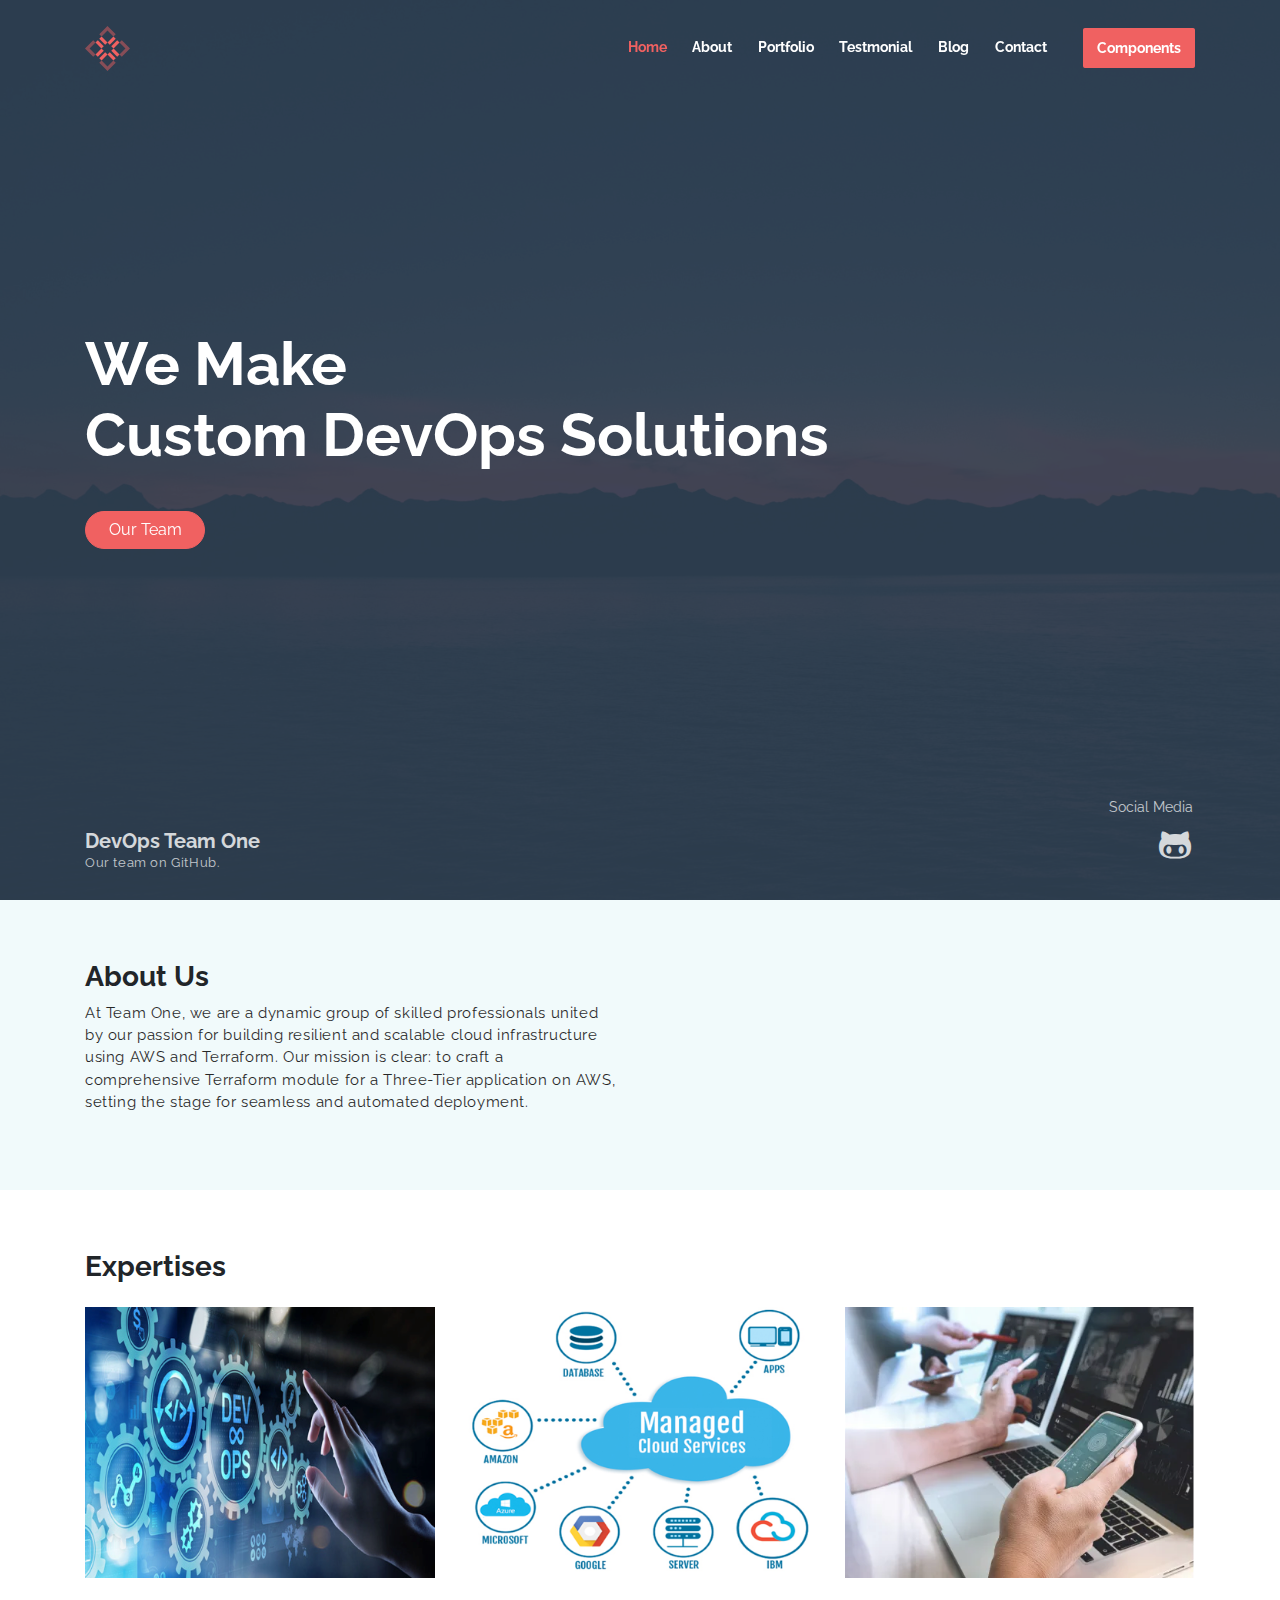
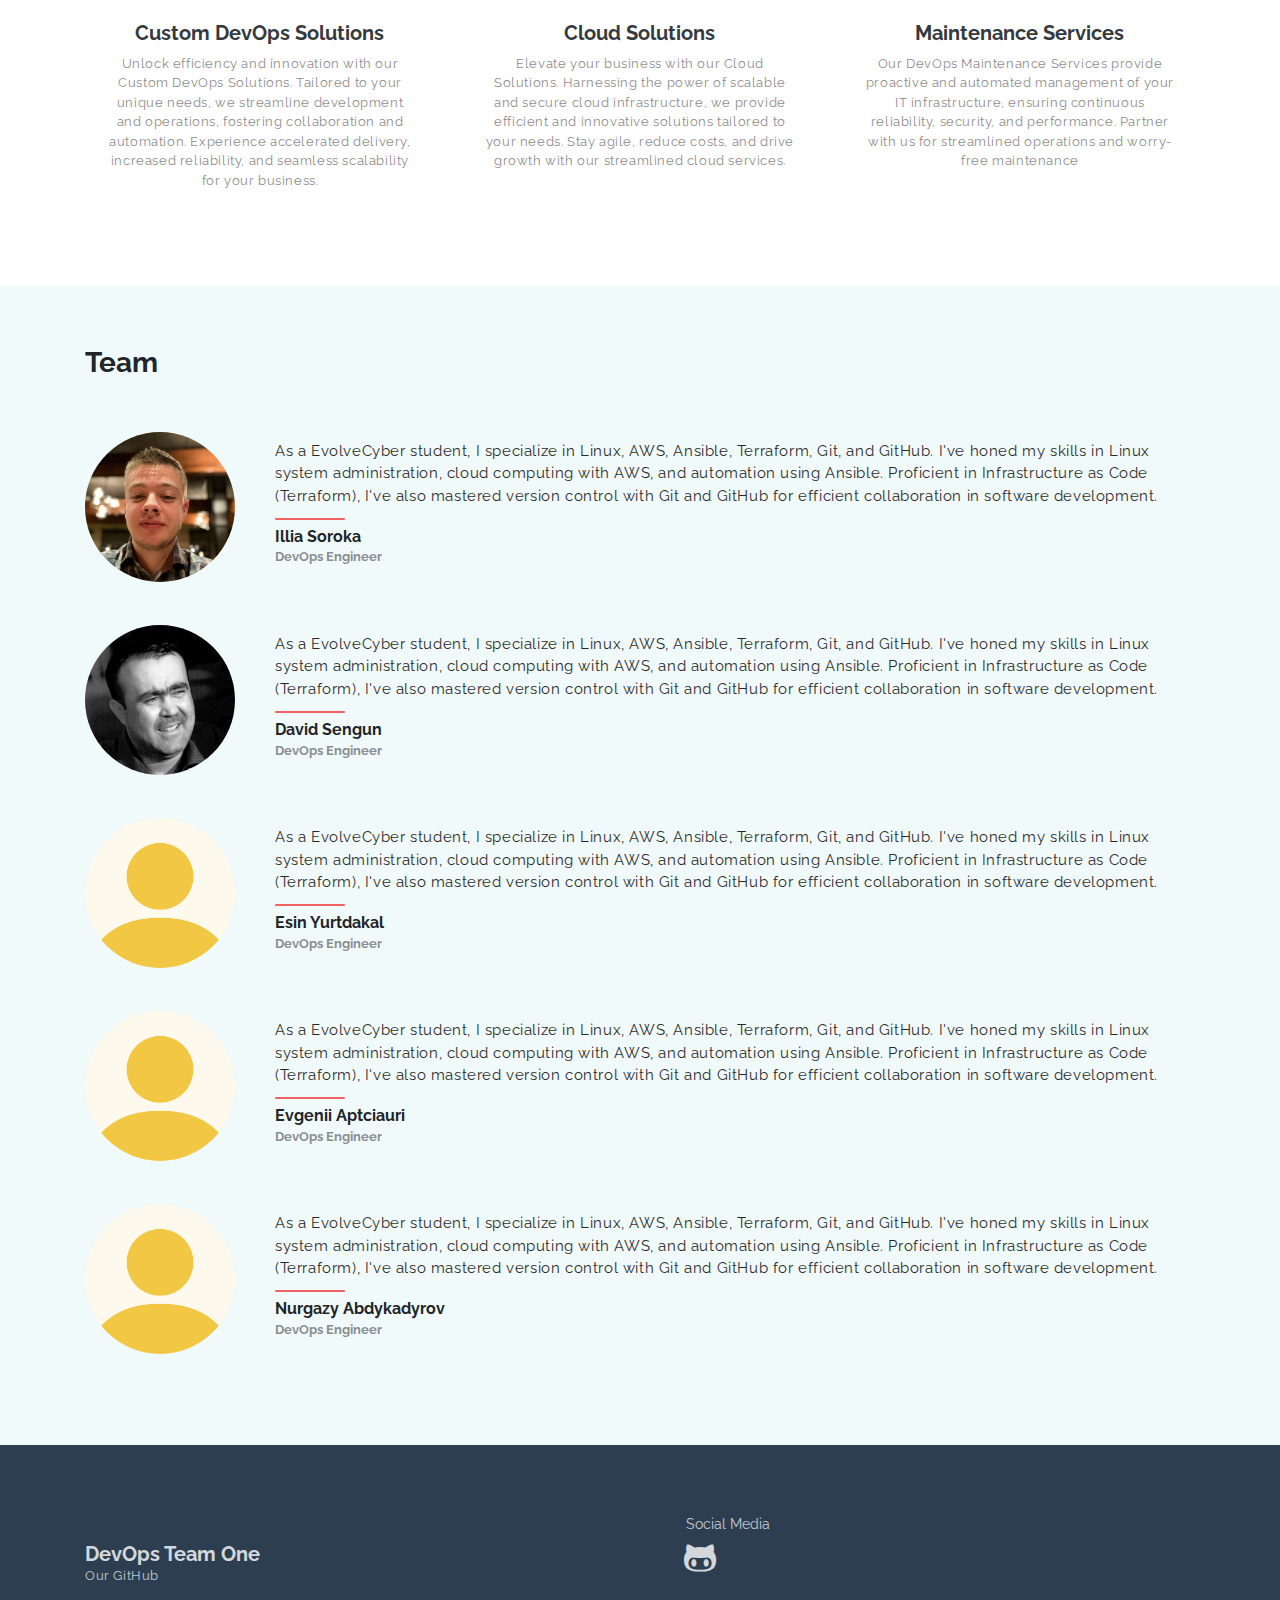
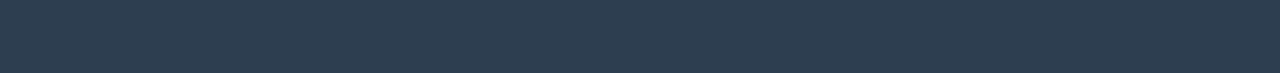
==== team/index.html @ f4557c93 "fixed team block" ====
<!DOCTYPE html>
<html lang="en">
<head>
	<meta charset="utf-8">
    <meta name="viewport" content="width=device-width, initial-scale=1, shrink-to-fit=no">
    <meta name="description" content="Start your development with Ollie landing page.">
    <meta name="author" content="Devcrud">
    <title>DevOps-Team-One</title>

    <!-- font icons -->
    <link rel="stylesheet" href="assets/vendors/themify-icons/css/themify-icons.css">
    
    <!-- owl carousel -->
    <link rel="stylesheet" href="assets/vendors/owl-carousel/css/owl.carousel.css">
    <link rel="stylesheet" href="assets/vendors/owl-carousel/css/owl.theme.default.css">

    <!-- Bootstrap + Ollie main styles -->
	<link rel="stylesheet" href="assets/css/ollie.css">

</head>
<body data-spy="scroll" data-target=".navbar" data-offset="40" id="home">

    <nav id="scrollspy" class="navbar navbar-light bg-light navbar-expand-lg fixed-top" data-spy="affix" data-offset-top="20">
        <div class="container">
            <a class="navbar-brand" href="#"><img src="assets/imgs/brand.svg" alt="" class="brand-img"></a>
            <button class="navbar-toggler" type="button" data-toggle="collapse" data-target="#navbarSupportedContent" aria-controls="navbarSupportedContent" aria-expanded="false" aria-label="Toggle navigation">
                <span class="navbar-toggler-icon"></span>
            </button>

            <div class="collapse navbar-collapse" id="navbarSupportedContent">
                <ul class="navbar-nav ml-auto">
                    <li class="nav-item">
                        <a class="nav-link" href="#home">Home</a>
                    </li>
                    <li class="nav-item">
                        <a class="nav-link" href="#about">About</a>
                    </li>
                    <li class="nav-item">
                        <a class="nav-link" href="#portfolio">Portfolio</a>
                    </li>
                    <li class="nav-item">
                        <a class="nav-link" href="#testmonial">Testmonial</a>
                    </li>
                    <li class="nav-item">
                        <a class="nav-link" href="#blog">Blog</a>
                    </li>
                    <li class="nav-item">
                        <a class="nav-link" href="#contact">Contact</a>
                    </li>
                    <li class="nav-item ml-0 ml-lg-4">
                        <a class="nav-link btn btn-primary" >Components</a>
                    </li>
                </ul>
            </div>
        </div>
    </nav>


    <header id="home" class="header">
        <div class="overlay"></div>

        <div id="header-carousel" class="carousel slide carousel-fade" data-ride="carousel">  
            <div class="container">
                <div class="carousel-inner">
                    <div class="carousel-item active">
                        <div class="carousel-caption d-none d-md-block">
                            <h1 class="carousel-title">We Make<br> Custom DevOps Solutions</h1>
                            <button class="btn btn-primary btn-rounded">Our Team</button>
                        </div>
                    </div>
                    <div class="carousel-item">
                        <div class="carousel-caption d-none d-md-block">
                            <h1 class="carousel-title">We Make <br> Cloud Solutions</h1>
                            <button class="btn btn-primary btn-rounded">Our Team</button>
                          </div>
                    </div>
                    <div class="carousel-item">
                        <div class="carousel-caption d-none d-md-block">
                            <h1 class="carousel-title">We Make <br> Maintenance Services</h1>
                            <button class="btn btn-primary btn-rounded">Our Team</button>
                          </div>
                    </div>
                </div>
            </div>        
        </div>

        <div class="infos container mb-4 mb-md-2">
            <div class="title">
                
                <h5>DevOps Team One</h5>
                <p class="font-small">Our team on GitHub.</p>
            </div>
            <div class="socials text-right">
                <div class="row justify-content-between">
                    <div class="col">
                        
                    </div>
                    <div class="col">
                        <h6 class="subtitle font-weight-normal mb-2">Social Media</h6>
                        <div class="social-links">
                            <a href="https://github.com/DevOps-Team-One-Aug-Class-2023" class="link pr-1"><i class="ti-github"></i></a>

                        </div>
                    </div>
                </div>
            </div>
        </div>
    </header>

    <section class="section" id="about">

        <div class="container">

            <div class="row align-items-center mr-auto">
                <div class="col-md-6">
                    
                    <h3 class="section-title">About Us</h3>
                    <p>At Team One, we are a dynamic group of skilled professionals united by our
                        passion for building resilient and scalable cloud infrastructure using AWS and Terraform. 
                        Our mission is clear: to craft a comprehensive Terraform module for a Three-Tier application on AWS, 
                        setting the stage for seamless and automated deployment.
                    </p>

                </div>
               
                
                    </div>
                </div>
             </div>
        </div>
    </section>

    <section class="section">
        <div class="container">
          
            <h3 class="section-title mb-4">Expertises</h3>

            <div class="row text-center">
                <div class="col-lg-4">
                    <a  class="card border-0 text-dark">
                        <img class="card-img-top" src="assets/imgs/exp1.png" alt="#">
                        <span class="card-body">
                            <h4 class="title mt-4">Custom DevOps Solutions</h4>
                            <p class="xs-font">
                                Unlock efficiency and innovation with our Custom DevOps Solutions. 
                                Tailored to your unique needs, we streamline development and operations, fostering collaboration and automation. 
                                Experience accelerated delivery, increased reliability, and seamless scalability for your business.</p>
                        </span>
                    </a>
                </div>
                <div class="col-lg-4">
                    <a  class="card border-0 text-dark">
                        <img class="card-img-top" src="assets/imgs/exp2.png" alt="#">
                        <span class="card-body">
                            <h4 class="title mt-4">Cloud Solutions</h4>
                            <p class="xs-font">
                                Elevate your business with our Cloud Solutions. Harnessing the power of scalable and secure cloud infrastructure, 
                                we provide efficient and innovative solutions tailored to your needs. 
                                Stay agile, reduce costs, and drive growth with our streamlined cloud services.</p>
                        </span>
                    </a>
                </div>
                <div class="col-lg-4">
                    <a  class="card border-0 text-dark">
                        <img class="card-img-top" src="assets/imgs/exp3.png" alt="#">
                        <span class="card-body">
                            <h4 class="title mt-4">Maintenance Services</h4>
                            <p class="xs-font">Our DevOps Maintenance Services provide proactive and
                                automated management of your IT infrastructure, ensuring continuous reliability, security, and performance.
                                Partner with us for streamlined operations and worry-free maintenance</p>
                        </span>
                    </a>
                </div>
            </div>
        </div>
    </section>

    <section class="section" id="portfolio">
        <div class="container">
            <h6 class="xs-font mb-0">Culpa perferendis excepturi.</h6>
            <h3 class="section-title pb-4">Our Products</h3>
        </div>

        <div id="owl-portfolio" class="owl-carousel owl-theme mt-4">
            <a href="javascript:void(0)" class="item expertises-item">
                <img src="assets/imgs/img-1.jpg"alt="#" class="box-shadow">
                <h6 class="mt-3 mb-2">Fuga asperiores</h6>
                <p class="xs-font">Lorem ipsum dolor sit amet, consectetur adipisicing elit.</p>
            </a> 
            <a href="javascript:void(0)" class="item expertises-item">
                <img src="assets/imgs/img-2.jpg"alt="#" class="box-shadow">
                <h6 class="mt-3 mb-2">Voluptatibus iure!</h6>
                <p class="xs-font">Lorem ipsum dolor sit amet, consectetur adipisicing elit.</p>
            </a> 
            <a href="javascript:void(0)" class="item expertises-item">
                <img src="assets/imgs/img-3.jpg"alt="#" class="box-shadow">
                <h6 class="mt-3 mb-2">Autem minus animi</h6>
                <p class="xs-font">Lorem ipsum dolor sit amet, consectetur adipisicing elit.</p>
            </a> 
            <a href="javascript:void(0)" class="item expertises-item">
                <img src="assets/imgs/img-4.jpg"alt="#" class="box-shadow">
                <h6 class="mt-3 mb-2">Sed eligendi</h6>
                <p class="xs-font">Lorem ipsum dolor sit amet, consectetur adipisicing elit.</p>
            </a> 
            <a href="javascript:void(0)" class="item expertises-item">
                <img src="assets/imgs/img-8.jpg"alt="#" class="box-shadow">
                <h6 class="mt-3 mb-2">Totam eveniet assumenda!</h6>
                <p class="xs-font">Lorem ipsum dolor sit amet, consectetur adipisicing elit.</p>
            </a> 
            <a href="javascript:void(0)" class="item expertises-item">
                <img src="assets/imgs/img-9.jpg"alt="#" class="box-shadow">
                <h6 class="mt-3 mb-2">Sapiente dolore ut</h6>
                <p class="xs-font">Lorem ipsum dolor sit amet, consectetur adipisicing elit.</p>
            </a>             
        </div>
    </section>


    <section class="section" id="testmonial">
        <div class="container">
            
            <h3 class="section-title">Team</h3>

            <div id="owl-testmonial">
                <div class="item">
                    <div class="textmonial-item">
                        <img src="assets/imgs/i_av.png" class="avatar" alt="#">
                        <div class="des">
                            
                            <p>
                                As a EvolveCyber student, I specialize in Linux, AWS, Ansible, Terraform, Git, and GitHub. 
                                I've honed my skills in Linux system administration, cloud computing with AWS, and automation using Ansible. 
                                Proficient in Infrastructure as Code (Terraform), 
                                I've also mastered version control with Git and GitHub for efficient collaboration in software development.</p>
                            

                            <div class="line"></div>
                            <h6 class="name">Illia Soroka</h6>
                            <h6 class="xs-font">DevOps Engineer</h6>
                        </div>
                    </div>
                </div>
                <div class="item">
                    <div class="textmonial-item">
                        <img src="assets/imgs/david.jpeg" class="avatar" alt="#">
                        <div class="des">
                            
                            <p>
                                As a EvolveCyber student, I specialize in Linux, AWS, Ansible, Terraform, Git, and GitHub. 
                                I've honed my skills in Linux system administration, cloud computing with AWS, and automation using Ansible. 
                                Proficient in Infrastructure as Code (Terraform), 
                                I've also mastered version control with Git and GitHub for efficient collaboration in software development.</p>
                            

                            <div class="line"></div>
                            <h6 class="name"a>David Sengun</h6>
                            <h6 class="xs-font">DevOps Engineer</h6>
                            
                        </div>
                    </div>
                </div>
                <div class="item">
                    <div class="textmonial-item">
                        <img src="assets/imgs/team.png" class="avatar" alt="#">
                        <div class="des">
                            
                            <p>
                                As a EvolveCyber student, I specialize in Linux, AWS, Ansible, Terraform, Git, and GitHub. 
                                I've honed my skills in Linux system administration, cloud computing with AWS, and automation using Ansible. 
                                Proficient in Infrastructure as Code (Terraform), 
                                I've also mastered version control with Git and GitHub for efficient collaboration in software development.</p>
                            

                            <div class="line"></div>
                            <h6 class="name">Esin Yurtdakal</h6>
                            <h6 class="xs-font">DevOps Engineer</h6>
                        </div>
                    </div>
                </div>
                <div class="item">
                    <div class="textmonial-item">
                        <img src="assets/imgs/team.png" class="avatar" alt="#">
                        <div class="des">
                            
                            <p>
                                As a EvolveCyber student, I specialize in Linux, AWS, Ansible, Terraform, Git, and GitHub. 
                                I've honed my skills in Linux system administration, cloud computing with AWS, and automation using Ansible. 
                                Proficient in Infrastructure as Code (Terraform), 
                                I've also mastered version control with Git and GitHub for efficient collaboration in software development.</p>
                            

                            <div class="line"></div>
                            <h6 class="name">Evgenii Aptciauri</h6>
                            <h6 class="xs-font">DevOps Engineer</h6>
                        </div>
                    </div>
                </div>
                <div class="item">
                    <div class="textmonial-item">
                        <img src="assets/imgs/team.png" class="avatar" alt="#">
                        <div class="des">
                            
                            <p>
                                As a EvolveCyber student, I specialize in Linux, AWS, Ansible, Terraform, Git, and GitHub. 
                                I've honed my skills in Linux system administration, cloud computing with AWS, and automation using Ansible. 
                                Proficient in Infrastructure as Code (Terraform), 
                                I've also mastered version control with Git and GitHub for efficient collaboration in software development.</p>
                            

                            <div class="line"></div>
                            <h6 class="name">Nurgazy Abdykadyrov</h6>
                            <h6 class="xs-font">DevOps Engineer</h6>
                        </div>
                    </div>

            </div>
        </div>
    </section>

    <section class="section bg-overlay">

        <div class="container">
            <div class="infos mb-4 mb-md-2">
            <div class="title">
                <h6 class="subtitle font-weight-normal"></h6>
                <h5>DevOps Team One</h5>
                <p class="font-small">Our GitHub</p>
            </div>
            <div class="socials">
                <div class="row justify-content-between">
                    <div class="col">
                    
                    <div class="col">
                        <h6 class="subtitle font-weight-normal mb-1">Social Media</h6>
                        <div class="social-links">
                            <a href="https://github.com/DevOps-Team-One-Aug-Class-2023" class="link pr-1"><i class="ti-github"></i></a>
                            
                        </div>
                    </div>
                </div>
            </div>
        </div> 
        </div>
    </section>

    <section class="section" id="blog">

        <div class="container mb-3">
            <h6 class="xs-font mb-0">Culpa perferendis excepturi.</h6>
            <h3 class="section-title mb-5">Our Blog</h3>

            <div class="blog-wrapper">
                <div class="img-wrapper">
                    <img src="assets/imgs/img-3.jpg" alt="#">
                    <div class="date-container">
                        <h6 class="day">29</h6>
                        <h6 class="mun">Jun</h6> 
                    </div>
                </div>
                <div class="txt-wrapper">
                    <h4 class="blog-title">Lorem ipsum dolor.</h4>
                    <p>Lorem ipsum dolor sit amet, consectetur adipisicing elit. Nostrum vitae ducimus dolor sed numquam, assumenda non dolorem in facilis eius alias voluptates, fugit maiores aspernatur ad rem saepe molestiae consequuntur. adipisicing elit. Repellat nam placeat laboriosam dolorum aperiam fuga voluptate, quis ea vel ab sunt incidunt quasi, molestias atque deserunt voluptates quae voluptatum sit.</p>

                    <a href="#" class="badge badge-info">Graphic Design</a>

                    <h6 class="blog-footer">
                        <a href="javascript:void(0)"><i class="ti-user"></i> Admin </a> |
                        <a href="javascript:void(0)"><i class="ti-thumb-up"></i> 213 </a> |
                        <a href="javascript:void(0)"><i class="ti-comments"></i> 123</a>
                    </h6>
                </div>
            </div>
        </div>
    </section>

    <section id="contact" class="section pb-0">

        <div class="container">
            <h6 class="xs-font mb-0">Culpa perferendis excepturi.</h6>
            <h3 class="section-title mb-5">Contact Us</h3>

            <div class="row align-items-center justify-content-between">
                <div class="col-md-8 col-lg-7">

                    <form class="contact-form">
                        <div class="form-row">
                            <div class="col form-group">
                                <input type="text" class="form-control" placeholder="Name">
                            </div>
                            <div class="col form-group">
                                <input type="email" class="form-control" placeholder="Email">
                            </div>
                        </div>
                        <div class="form-group">
                            <textarea name="" id="" cols="30" rows="5" class="form-control" placeholder="Your Message"></textarea>
                        </div>
                        <div class="form-group">
                            <input type="submit" class="btn btn-primary btn-block" value="Send Message">
                        </div>
                    </form>
                </div>
                <div class="col-md-4 d-none d-md-block order-1">
                    <ul class="list">
                        <li class="list-head">
                            <h6>CONTACT INFO</h6>
                        </li>
                        <li class="list-body">
                            <p class="py-2">Contact us and we'll get back to you within 24 hours.</p>
                            <p class="py-2"><i class="ti-location-pin"></i> 12345 Fake ST NoWhere AB Country</p>
                            <p class="py-2"><i class="ti-email"></i>  info@website.com</p>
                            <p class="py-2"><i class="ti-microphone"></i> (123) 456-7890</p>

                        </li>
                    </ul> 
                </div>
            </div>

            <footer class="footer mt-5 border-top">
                <div class="row align-items-center justify-content-center">
                    <div class="col-md-6 text-center text-md-left">
                        <p class="mb-0">Copyright <script>document.write(new Date().getFullYear())</script> &copy; <a target="_blank" href="http://www.devcrud.com">DevCRUD</a></p>
                    </div>
                    <div class="col-md-6 text-center text-md-right">
                        <div class="social-links">
                            <a href="javascript:void(0)" class="link"><i class="ti-facebook"></i></a>
                            <a href="javascript:void(0)" class="link"><i class="ti-twitter-alt"></i></a>
                            <a href="javascript:void(0)" class="link"><i class="ti-google"></i></a>
                            <a href="javascript:void(0)" class="link"><i class="ti-pinterest-alt"></i></a>
                            <a href="javascript:void(0)" class="link"><i class="ti-instagram"></i></a>
                            <a href="javascript:void(0)" class="link"><i class="ti-rss"></i></a>
                        </div>
                    </div>
                </div> 
            </footer>
        </div>
    </section>
	
	<!-- core  -->
    <script src="assets/vendors/jquery/jquery-3.4.1.js"></script>
    <script src="assets/vendors/bootstrap/bootstrap.bundle.js"></script>

    <!-- bootstrap 3 affix -->
	<script src="assets/vendors/bootstrap/bootstrap.affix.js"></script>
    
    <!-- Owl carousel  -->
    <script src="assets/vendors/owl-carousel/js/owl.carousel.js"></script>


    <!-- Ollie js -->
    <script src="assets/js/Ollie.js"></script>

</body>
</html>
---- team/assets/vendors/themify-icons/css/themify-icons.css ----
@font-face {
	font-family: 'themify';
	src:url("../fonts/themify.eot?-fvbane");
	src:url("../fonts/themify.eot?#iefix-fvbane") format("embedded-opentype"),
		url("../fonts/themify.woff?-fvbane") format("woff"),
		url("../fonts/themify.ttf?-fvbane") format("truetype"),
		url("../fonts/themify.svg?-fvbane#themify") format("svg");
	font-weight: normal;
	font-style: normal;
}

[class^="ti-"], [class*=" ti-"] {
	font-family: 'themify';
	speak: none;
	font-style: normal;
	font-weight: normal;
	font-variant: normal;
	text-transform: none;
	line-height: 1;

	/* Better Font Rendering =========== */
	-webkit-font-smoothing: antialiased;
	-moz-osx-font-smoothing: grayscale;
}

.ti-wand:before {
	content: "\e600";
}
.ti-volume:before {
	content: "\e601";
}
.ti-user:before {
	content: "\e602";
}
.ti-unlock:before {
	content: "\e603";
}
.ti-unlink:before {
	content: "\e604";
}
.ti-trash:before {
	content: "\e605";
}
.ti-thought:before {
	content: "\e606";
}
.ti-target:before {
	content: "\e607";
}
.ti-tag:before {
	content: "\e608";
}
.ti-tablet:before {
	content: "\e609";
}
.ti-star:before {
	content: "\e60a";
}
.ti-spray:before {
	content: "\e60b";
}
.ti-signal:before {
	content: "\e60c";
}
.ti-shopping-cart:before {
	content: "\e60d";
}
.ti-shopping-cart-full:before {
	content: "\e60e";
}
.ti-settings:before {
	content: "\e60f";
}
.ti-search:before {
	content: "\e610";
}
.ti-zoom-in:before {
	content: "\e611";
}
.ti-zoom-out:before {
	content: "\e612";
}
.ti-cut:before {
	content: "\e613";
}
.ti-ruler:before {
	content: "\e614";
}
.ti-ruler-pencil:before {
	content: "\e615";
}
.ti-ruler-alt:before {
	content: "\e616";
}
.ti-bookmark:before {
	content: "\e617";
}
.ti-bookmark-alt:before {
	content: "\e618";
}
.ti-reload:before {
	content: "\e619";
}
.ti-plus:before {
	content: "\e61a";
}
.ti-pin:before {
	content: "\e61b";
}
.ti-pencil:before {
	content: "\e61c";
}
.ti-pencil-alt:before {
	content: "\e61d";
}
.ti-paint-roller:before {
	content: "\e61e";
}
.ti-paint-bucket:before {
	content: "\e61f";
}
.ti-na:before {
	content: "\e620";
}
.ti-mobile:before {
	content: "\e621";
}
.ti-minus:before {
	content: "\e622";
}
.ti-medall:before {
	content: "\e623";
}
.ti-medall-alt:before {
	content: "\e624";
}
.ti-marker:before {
	content: "\e625";
}
.ti-marker-alt:before {
	content: "\e626";
}
.ti-arrow-up:before {
	content: "\e627";
}
.ti-arrow-right:before {
	content: "\e628";
}
.ti-arrow-left:before {
	content: "\e629";
}
.ti-arrow-down:before {
	content: "\e62a";
}
.ti-lock:before {
	content: "\e62b";
}
.ti-location-arrow:before {
	content: "\e62c";
}
.ti-link:before {
	content: "\e62d";
}
.ti-layout:before {
	content: "\e62e";
}
.ti-layers:before {
	content: "\e62f";
}
.ti-layers-alt:before {
	content: "\e630";
}
.ti-key:before {
	content: "\e631";
}
.ti-import:before {
	content: "\e632";
}
.ti-image:before {
	content: "\e633";
}
.ti-heart:before {
	content: "\e634";
}
.ti-heart-broken:before {
	content: "\e635";
}
.ti-hand-stop:before {
	content: "\e636";
}
.ti-hand-open:before {
	content: "\e637";
}
.ti-hand-drag:before {
	content: "\e638";
}
.ti-folder:before {
	content: "\e639";
}
.ti-flag:before {
	content: "\e63a";
}
.ti-flag-alt:before {
	content: "\e63b";
}
.ti-flag-alt-2:before {
	content: "\e63c";
}
.ti-eye:before {
	content: "\e63d";
}
.ti-export:before {
	content: "\e63e";
}
.ti-exchange-vertical:before {
	content: "\e63f";
}
.ti-desktop:before {
	content: "\e640";
}
.ti-cup:before {
	content: "\e641";
}
.ti-crown:before {
	content: "\e642";
}
.ti-comments:before {
	content: "\e643";
}
.ti-comment:before {
	content: "\e644";
}
.ti-comment-alt:before {
	content: "\e645";
}
.ti-close:before {
	content: "\e646";
}
.ti-clip:before {
	content: "\e647";
}
.ti-angle-up:before {
	content: "\e648";
}
.ti-angle-right:before {
	content: "\e649";
}
.ti-angle-left:before {
	content: "\e64a";
}
.ti-angle-down:before {
	content: "\e64b";
}
.ti-check:before {
	content: "\e64c";
}
.ti-check-box:before {
	content: "\e64d";
}
.ti-camera:before {
	content: "\e64e";
}
.ti-announcement:before {
	content: "\e64f";
}
.ti-brush:before {
	content: "\e650";
}
.ti-briefcase:before {
	content: "\e651";
}
.ti-bolt:before {
	content: "\e652";
}
.ti-bolt-alt:before {
	content: "\e653";
}
.ti-blackboard:before {
	content: "\e654";
}
.ti-bag:before {
	content: "\e655";
}
.ti-move:before {
	content: "\e656";
}
.ti-arrows-vertical:before {
	content: "\e657";
}
.ti-arrows-horizontal:before {
	content: "\e658";
}
.ti-fullscreen:before {
	content: "\e659";
}
.ti-arrow-top-right:before {
	content: "\e65a";
}
.ti-arrow-top-left:before {
	content: "\e65b";
}
.ti-arrow-circle-up:before {
	content: "\e65c";
}
.ti-arrow-circle-right:before {
	content: "\e65d";
}
.ti-arrow-circle-left:before {
	content: "\e65e";
}
.ti-arrow-circle-down:before {
	content: "\e65f";
}
.ti-angle-double-up:before {
	content: "\e660";
}
.ti-angle-double-right:before {
	content: "\e661";
}
.ti-angle-double-left:before {
	content: "\e662";
}
.ti-angle-double-down:before {
	content: "\e663";
}
.ti-zip:before {
	content: "\e664";
}
.ti-world:before {
	content: "\e665";
}
.ti-wheelchair:before {
	content: "\e666";
}
.ti-view-list:before {
	content: "\e667";
}
.ti-view-list-alt:before {
	content: "\e668";
}
.ti-view-grid:before {
	content: "\e669";
}
.ti-uppercase:before {
	content: "\e66a";
}
.ti-upload:before {
	content: "\e66b";
}
.ti-underline:before {
	content: "\e66c";
}
.ti-truck:before {
	content: "\e66d";
}
.ti-timer:before {
	content: "\e66e";
}
.ti-ticket:before {
	content: "\e66f";
}
.ti-thumb-up:before {
	content: "\e670";
}
.ti-thumb-down:before {
	content: "\e671";
}
.ti-text:before {
	content: "\e672";
}
.ti-stats-up:before {
	content: "\e673";
}
.ti-stats-down:before {
	content: "\e674";
}
.ti-split-v:before {
	content: "\e675";
}
.ti-split-h:before {
	content: "\e676";
}
.ti-smallcap:before {
	content: "\e677";
}
.ti-shine:before {
	content: "\e678";
}
.ti-shift-right:before {
	content: "\e679";
}
.ti-shift-left:before {
	content: "\e67a";
}
.ti-shield:before {
	content: "\e67b";
}
.ti-notepad:before {
	content: "\e67c";
}
.ti-server:before {
	content: "\e67d";
}
.ti-quote-right:before {
	content: "\e67e";
}
.ti-quote-left:before {
	content: "\e67f";
}
.ti-pulse:before {
	content: "\e680";
}
.ti-printer:before {
	content: "\e681";
}
.ti-power-off:before {
	content: "\e682";
}
.ti-plug:before {
	content: "\e683";
}
.ti-pie-chart:before {
	content: "\e684";
}
.ti-paragraph:before {
	content: "\e685";
}
.ti-panel:before {
	content: "\e686";
}
.ti-package:before {
	content: "\e687";
}
.ti-music:before {
	content: "\e688";
}
.ti-music-alt:before {
	content: "\e689";
}
.ti-mouse:before {
	content: "\e68a";
}
.ti-mouse-alt:before {
	content: "\e68b";
}
.ti-money:before {
	content: "\e68c";
}
.ti-microphone:before {
	content: "\e68d";
}
.ti-menu:before {
	content: "\e68e";
}
.ti-menu-alt:before {
	content: "\e68f";
}
.ti-map:before {
	content: "\e690";
}
.ti-map-alt:before {
	content: "\e691";
}
.ti-loop:before {
	content: "\e692";
}
.ti-location-pin:before {
	content: "\e693";
}
.ti-list:before {
	content: "\e694";
}
.ti-light-bulb:before {
	content: "\e695";
}
.ti-Italic:before {
	content: "\e696";
}
.ti-info:before {
	content: "\e697";
}
.ti-infinite:before {
	content: "\e698";
}
.ti-id-badge:before {
	content: "\e699";
}
.ti-hummer:before {
	content: "\e69a";
}
.ti-home:before {
	content: "\e69b";
}
.ti-help:before {
	content: "\e69c";
}
.ti-headphone:before {
	content: "\e69d";
}
.ti-harddrives:before {
	content: "\e69e";
}
.ti-harddrive:before {
	content: "\e69f";
}
.ti-gift:before {
	content: "\e6a0";
}
.ti-game:before {
	content: "\e6a1";
}
.ti-filter:before {
	content: "\e6a2";
}
.ti-files:before {
	content: "\e6a3";
}
.ti-file:before {
	content: "\e6a4";
}
.ti-eraser:before {
	content: "\e6a5";
}
.ti-envelope:before {
	content: "\e6a6";
}
.ti-download:before {
	content: "\e6a7";
}
.ti-direction:before {
	content: "\e6a8";
}
.ti-direction-alt:before {
	content: "\e6a9";
}
.ti-dashboard:before {
	content: "\e6aa";
}
.ti-control-stop:before {
	content: "\e6ab";
}
.ti-control-shuffle:before {
	content: "\e6ac";
}
.ti-control-play:before {
	content: "\e6ad";
}
.ti-control-pause:before {
	content: "\e6ae";
}
.ti-control-forward:before {
	content: "\e6af";
}
.ti-control-backward:before {
	content: "\e6b0";
}
.ti-cloud:before {
	content: "\e6b1";
}
.ti-cloud-up:before {
	content: "\e6b2";
}
.ti-cloud-down:before {
	content: "\e6b3";
}
.ti-clipboard:before {
	content: "\e6b4";
}
.ti-car:before {
	content: "\e6b5";
}
.ti-calendar:before {
	content: "\e6b6";
}
.ti-book:before {
	content: "\e6b7";
}
.ti-bell:before {
	content: "\e6b8";
}
.ti-basketball:before {
	content: "\e6b9";
}
.ti-bar-chart:before {
	content: "\e6ba";
}
.ti-bar-chart-alt:before {
	content: "\e6bb";
}
.ti-back-right:before {
	content: "\e6bc";
}
.ti-back-left:before {
	content: "\e6bd";
}
.ti-arrows-corner:before {
	content: "\e6be";
}
.ti-archive:before {
	content: "\e6bf";
}
.ti-anchor:before {
	content: "\e6c0";
}
.ti-align-right:before {
	content: "\e6c1";
}
.ti-align-left:before {
	content: "\e6c2";
}
.ti-align-justify:before {
	content: "\e6c3";
}
.ti-align-center:before {
	content: "\e6c4";
}
.ti-alert:before {
	content: "\e6c5";
}
.ti-alarm-clock:before {
	content: "\e6c6";
}
.ti-agenda:before {
	content: "\e6c7";
}
.ti-write:before {
	content: "\e6c8";
}
.ti-window:before {
	content: "\e6c9";
}
.ti-widgetized:before {
	content: "\e6ca";
}
.ti-widget:before {
	content: "\e6cb";
}
.ti-widget-alt:before {
	content: "\e6cc";
}
.ti-wallet:before {
	content: "\e6cd";
}
.ti-video-clapper:before {
	content: "\e6ce";
}
.ti-video-camera:before {
	content: "\e6cf";
}
.ti-vector:before {
	content: "\e6d0";
}
.ti-themify-logo:before {
	content: "\e6d1";
}
.ti-themify-favicon:before {
	content: "\e6d2";
}
.ti-themify-favicon-alt:before {
	content: "\e6d3";
}
.ti-support:before {
	content: "\e6d4";
}
.ti-stamp:before {
	content: "\e6d5";
}
.ti-split-v-alt:before {
	content: "\e6d6";
}
.ti-slice:before {
	content: "\e6d7";
}
.ti-shortcode:before {
	content: "\e6d8";
}
.ti-shift-right-alt:before {
	content: "\e6d9";
}
.ti-shift-left-alt:before {
	content: "\e6da";
}
.ti-ruler-alt-2:before {
	content: "\e6db";
}
.ti-receipt:before {
	content: "\e6dc";
}
.ti-pin2:before {
	content: "\e6dd";
}
.ti-pin-alt:before {
	content: "\e6de";
}
.ti-pencil-alt2:before {
	content: "\e6df";
}
.ti-palette:before {
	content: "\e6e0";
}
.ti-more:before {
	content: "\e6e1";
}
.ti-more-alt:before {
	content: "\e6e2";
}
.ti-microphone-alt:before {
	content: "\e6e3";
}
.ti-magnet:before {
	content: "\e6e4";
}
.ti-line-double:before {
	content: "\e6e5";
}
.ti-line-dotted:before {
	content: "\e6e6";
}
.ti-line-dashed:before {
	content: "\e6e7";
}
.ti-layout-width-full:before {
	content: "\e6e8";
}
.ti-layout-width-default:before {
	content: "\e6e9";
}
.ti-layout-width-default-alt:before {
	content: "\e6ea";
}
.ti-layout-tab:before {
	content: "\e6eb";
}
.ti-layout-tab-window:before {
	content: "\e6ec";
}
.ti-layout-tab-v:before {
	content: "\e6ed";
}
.ti-layout-tab-min:before {
	content: "\e6ee";
}
.ti-layout-slider:before {
	content: "\e6ef";
}
.ti-layout-slider-alt:before {
	content: "\e6f0";
}
.ti-layout-sidebar-right:before {
	content: "\e6f1";
}
.ti-layout-sidebar-none:before {
	content: "\e6f2";
}
.ti-layout-sidebar-left:before {
	content: "\e6f3";
}
.ti-layout-placeholder:before {
	content: "\e6f4";
}
.ti-layout-menu:before {
	content: "\e6f5";
}
.ti-layout-menu-v:before {
	content: "\e6f6";
}
.ti-layout-menu-separated:before {
	content: "\e6f7";
}
.ti-layout-menu-full:before {
	content: "\e6f8";
}
.ti-layout-media-right-alt:before {
	content: "\e6f9";
}
.ti-layout-media-right:before {
	content: "\e6fa";
}
.ti-layout-media-overlay:before {
	content: "\e6fb";
}
.ti-layout-media-overlay-alt:before {
	content: "\e6fc";
}
.ti-layout-media-overlay-alt-2:before {
	content: "\e6fd";
}
.ti-layout-media-left-alt:before {
	content: "\e6fe";
}
.ti-layout-media-left:before {
	content: "\e6ff";
}
.ti-layout-media-center-alt:before {
	content: "\e700";
}
.ti-layout-media-center:before {
	content: "\e701";
}
.ti-layout-list-thumb:before {
	content: "\e702";
}
.ti-layout-list-thumb-alt:before {
	content: "\e703";
}
.ti-layout-list-post:before {
	content: "\e704";
}
.ti-layout-list-large-image:before {
	content: "\e705";
}
.ti-layout-line-solid:before {
	content: "\e706";
}
.ti-layout-grid4:before {
	content: "\e707";
}
.ti-layout-grid3:before {
	content: "\e708";
}
.ti-layout-grid2:before {
	content: "\e709";
}
.ti-layout-grid2-thumb:before {
	content: "\e70a";
}
.ti-layout-cta-right:before {
	content: "\e70b";
}
.ti-layout-cta-left:before {
	content: "\e70c";
}
.ti-layout-cta-center:before {
	content: "\e70d";
}
.ti-layout-cta-btn-right:before {
	content: "\e70e";
}
.ti-layout-cta-btn-left:before {
	content: "\e70f";
}
.ti-layout-column4:before {
	content: "\e710";
}
.ti-layout-column3:before {
	content: "\e711";
}
.ti-layout-column2:before {
	content: "\e712";
}
.ti-layout-accordion-separated:before {
	content: "\e713";
}
.ti-layout-accordion-merged:before {
	content: "\e714";
}
.ti-layout-accordion-list:before {
	content: "\e715";
}
.ti-ink-pen:before {
	content: "\e716";
}
.ti-info-alt:before {
	content: "\e717";
}
.ti-help-alt:before {
	content: "\e718";
}
.ti-headphone-alt:before {
	content: "\e719";
}
.ti-hand-point-up:before {
	content: "\e71a";
}
.ti-hand-point-right:before {
	content: "\e71b";
}
.ti-hand-point-left:before {
	content: "\e71c";
}
.ti-hand-point-down:before {
	content: "\e71d";
}
.ti-gallery:before {
	content: "\e71e";
}
.ti-face-smile:before {
	content: "\e71f";
}
.ti-face-sad:before {
	content: "\e720";
}
.ti-credit-card:before {
	content: "\e721";
}
.ti-control-skip-forward:before {
	content: "\e722";
}
.ti-control-skip-backward:before {
	content: "\e723";
}
.ti-control-record:before {
	content: "\e724";
}
.ti-control-eject:before {
	content: "\e725";
}
.ti-comments-smiley:before {
	content: "\e726";
}
.ti-brush-alt:before {
	content: "\e727";
}
.ti-youtube:before {
	content: "\e728";
}
.ti-vimeo:before {
	content: "\e729";
}
.ti-twitter:before {
	content: "\e72a";
}
.ti-time:before {
	content: "\e72b";
}
.ti-tumblr:before {
	content: "\e72c";
}
.ti-skype:before {
	content: "\e72d";
}
.ti-share:before {
	content: "\e72e";
}
.ti-share-alt:before {
	content: "\e72f";
}
.ti-rocket:before {
	content: "\e730";
}
.ti-pinterest:before {
	content: "\e731";
}
.ti-new-window:before {
	content: "\e732";
}
.ti-microsoft:before {
	content: "\e733";
}
.ti-list-ol:before {
	content: "\e734";
}
.ti-linkedin:before {
	content: "\e735";
}
.ti-layout-sidebar-2:before {
	content: "\e736";
}
.ti-layout-grid4-alt:before {
	content: "\e737";
}
.ti-layout-grid3-alt:before {
	content: "\e738";
}
.ti-layout-grid2-alt:before {
	content: "\e739";
}
.ti-layout-column4-alt:before {
	content: "\e73a";
}
.ti-layout-column3-alt:before {
	content: "\e73b";
}
.ti-layout-column2-alt:before {
	content: "\e73c";
}
.ti-instagram:before {
	content: "\e73d";
}
.ti-google:before {
	content: "\e73e";
}
.ti-github:before {
	content: "\e73f";
}
.ti-flickr:before {
	content: "\e740";
}
.ti-facebook:before {
	content: "\e741";
}
.ti-dropbox:before {
	content: "\e742";
}
.ti-dribbble:before {
	content: "\e743";
}
.ti-apple:before {
	content: "\e744";
}
.ti-android:before {
	content: "\e745";
}
.ti-save:before {
	content: "\e746";
}
.ti-save-alt:before {
	content: "\e747";
}
.ti-yahoo:before {
	content: "\e748";
}
.ti-wordpress:before {
	content: "\e749";
}
.ti-vimeo-alt:before {
	content: "\e74a";
}
.ti-twitter-alt:before {
	content: "\e74b";
}
.ti-tumblr-alt:before {
	content: "\e74c";
}
.ti-trello:before {
	content: "\e74d";
}
.ti-stack-overflow:before {
	content: "\e74e";
}
.ti-soundcloud:before {
	content: "\e74f";
}
.ti-sharethis:before {
	content: "\e750";
}
.ti-sharethis-alt:before {
	content: "\e751";
}
.ti-reddit:before {
	content: "\e752";
}
.ti-pinterest-alt:before {
	content: "\e753";
}
.ti-microsoft-alt:before {
	content: "\e754";
}
.ti-linux:before {
	content: "\e755";
}
.ti-jsfiddle:before {
	content: "\e756";
}
.ti-joomla:before {
	content: "\e757";
}
.ti-html5:before {
	content: "\e758";
}
.ti-flickr-alt:before {
	content: "\e759";
}
.ti-email:before {
	content: "\e75a";
}
.ti-drupal:before {
	content: "\e75b";
}
.ti-dropbox-alt:before {
	content: "\e75c";
}
.ti-css3:before {
	content: "\e75d";
}
.ti-rss:before {
	content: "\e75e";
}
.ti-rss-alt:before {
	content: "\e75f";
}
---- team/assets/css/ollie.css ----
@charset "UTF-8";
/*!
=========================================================
* Ollie Landing page
=========================================================

* Copyright: 2019 DevCRUD (https://devcrud.com)
* Licensed: (https://devcrud.com/licenses)
* Coded by www.devcrud.com

=========================================================

* The above copyright notice and this permission notice shall be included in all copies or substantial portions of the Software.
*/
@import url("https://fonts.googleapis.com/css?family=Raleway:100,100i,200,200i,400,400i,700,700i,900,900i");
:root {
  --blue: #007bff;
  --indigo: #6610f2;
  --purple: #6f42c1;
  --pink: #eb5175;
  --red: #FD5D93;
  --orange: #f06161;
  --yellow: #ffc107;
  --green: #00F2C3;
  --teal: #20c997;
  --cyan: #17a2b8;
  --white: #fff;
  --gray: #6c757d;
  --gray-dark: #343a40;
  --primary: #f06161;
  --secondary: #6c757d;
  --success: #00F2C3;
  --info: #17a2b8;
  --warning: #ffc107;
  --danger: #FD5D93;
  --light: #f8f9fa;
  --dark: #343a40;
  --breakpoint-xs: 0;
  --breakpoint-sm: 576px;
  --breakpoint-md: 768px;
  --breakpoint-lg: 992px;
  --breakpoint-xl: 1200px;
  --font-family-sans-serif: "Raleway", sans-serif;
  --font-family-monospace: SFMono-Regular, Menlo, Monaco, Consolas, "Liberation Mono", "Courier New", monospace;
}

*,
*::before,
*::after {
  box-sizing: border-box;
}

html {
  font-family: sans-serif;
  line-height: 1.15;
  -webkit-text-size-adjust: 100%;
  -webkit-tap-highlight-color: rgba(0, 0, 0, 0);
}

article, aside, figcaption, figure, footer, header, hgroup, main, nav, section {
  display: block;
}

body {
  margin: 0;
  font-family: "Raleway", sans-serif;
  font-size: 1rem;
  font-weight: 400;
  line-height: 1.5;
  color: #212529;
  text-align: left;
  background-color: #fff;
}

[tabindex="-1"]:focus {
  outline: 0 !important;
}

hr {
  box-sizing: content-box;
  height: 0;
  overflow: visible;
}

h1, h2, h3, h4, h5, h6 {
  margin-top: 0;
  margin-bottom: 0.5rem;
}

p {
  margin-top: 0;
  margin-bottom: 1rem;
}

abbr[title],
abbr[data-original-title] {
  text-decoration: underline;
  -webkit-text-decoration: underline dotted;
          text-decoration: underline dotted;
  cursor: help;
  border-bottom: 0;
  -webkit-text-decoration-skip-ink: none;
          text-decoration-skip-ink: none;
}

address {
  margin-bottom: 1rem;
  font-style: normal;
  line-height: inherit;
}

ol,
ul,
dl {
  margin-top: 0;
  margin-bottom: 1rem;
}

ol ol,
ul ul,
ol ul,
ul ol {
  margin-bottom: 0;
}

dt {
  font-weight: 700;
}

dd {
  margin-bottom: .5rem;
  margin-left: 0;
}

blockquote {
  margin: 0 0 1rem;
}

b,
strong {
  font-weight: bolder;
}

small {
  font-size: 80%;
}

sub,
sup {
  position: relative;
  font-size: 75%;
  line-height: 0;
  vertical-align: baseline;
}

sub {
  bottom: -.25em;
}

sup {
  top: -.5em;
}

a {
  color: #f06161;
  text-decoration: none;
  background-color: transparent;
}

a:hover {
  color: #e91b1b;
  text-decoration: none;
}

a:not([href]):not([tabindex]) {
  color: inherit;
  text-decoration: none;
}

a:not([href]):not([tabindex]):hover, a:not([href]):not([tabindex]):focus {
  color: inherit;
  text-decoration: none;
}

a:not([href]):not([tabindex]):focus {
  outline: 0;
}

pre,
code,
kbd,
samp {
  font-family: SFMono-Regular, Menlo, Monaco, Consolas, "Liberation Mono", "Courier New", monospace;
  font-size: 1em;
}

pre {
  margin-top: 0;
  margin-bottom: 1rem;
  overflow: auto;
}

figure {
  margin: 0 0 1rem;
}

img {
  vertical-align: middle;
  border-style: none;
}

svg {
  overflow: hidden;
  vertical-align: middle;
}

table {
  border-collapse: collapse;
}

caption {
  padding-top: 0.75rem;
  padding-bottom: 0.75rem;
  color: #6c757d;
  text-align: left;
  caption-side: bottom;
}

th {
  text-align: inherit;
}

label {
  display: inline-block;
  margin-bottom: 0.5rem;
}

button {
  border-radius: 0;
}

button:focus {
  outline: 1px dotted;
  outline: 5px auto -webkit-focus-ring-color;
}

input,
button,
select,
optgroup,
textarea {
  margin: 0;
  font-family: inherit;
  font-size: inherit;
  line-height: inherit;
}

button,
input {
  overflow: visible;
}

button,
select {
  text-transform: none;
}

select {
  word-wrap: normal;
}

button,
[type="button"],
[type="reset"],
[type="submit"] {
  -webkit-appearance: button;
}

button:not(:disabled),
[type="button"]:not(:disabled),
[type="reset"]:not(:disabled),
[type="submit"]:not(:disabled) {
  cursor: pointer;
}

button::-moz-focus-inner,
[type="button"]::-moz-focus-inner,
[type="reset"]::-moz-focus-inner,
[type="submit"]::-moz-focus-inner {
  padding: 0;
  border-style: none;
}

input[type="radio"],
input[type="checkbox"] {
  box-sizing: border-box;
  padding: 0;
}

input[type="date"],
input[type="time"],
input[type="datetime-local"],
input[type="month"] {
  -webkit-appearance: listbox;
}

textarea {
  overflow: auto;
  resize: vertical;
}

fieldset {
  min-width: 0;
  padding: 0;
  margin: 0;
  border: 0;
}

legend {
  display: block;
  width: 100%;
  max-width: 100%;
  padding: 0;
  margin-bottom: .5rem;
  font-size: 1.5rem;
  line-height: inherit;
  color: inherit;
  white-space: normal;
}

progress {
  vertical-align: baseline;
}

[type="number"]::-webkit-inner-spin-button,
[type="number"]::-webkit-outer-spin-button {
  height: auto;
}

[type="search"] {
  outline-offset: -2px;
  -webkit-appearance: none;
}

[type="search"]::-webkit-search-decoration {
  -webkit-appearance: none;
}

::-webkit-file-upload-button {
  font: inherit;
  -webkit-appearance: button;
}

output {
  display: inline-block;
}

summary {
  display: list-item;
  cursor: pointer;
}

template {
  display: none;
}

[hidden] {
  display: none !important;
}

h1, h2, h3, h4, h5, h6,
.h1, .h2, .h3, .h4, .h5, .h6 {
  margin-bottom: 0.5rem;
  font-weight: 500;
  line-height: 1.2;
}

h1, .h1 {
  font-size: 2.5rem;
}

h2, .h2 {
  font-size: 2rem;
}

h3, .h3 {
  font-size: 1.75rem;
}

h4, .h4 {
  font-size: 1.5rem;
}

h5, .h5 {
  font-size: 1.25rem;
}

h6, .h6 {
  font-size: 1rem;
}

.lead {
  font-size: 1.25rem;
  font-weight: 300;
}

.display-1 {
  font-size: 6rem;
  font-weight: 300;
  line-height: 1.2;
}

.display-2 {
  font-size: 5.5rem;
  font-weight: 300;
  line-height: 1.2;
}

.display-3 {
  font-size: 4.5rem;
  font-weight: 300;
  line-height: 1.2;
}

.display-4 {
  font-size: 3.5rem;
  font-weight: 300;
  line-height: 1.2;
}

hr {
  margin-top: 1rem;
  margin-bottom: 1rem;
  border: 0;
  border-top: 1px solid rgba(0, 0, 0, 0.1);
}

small,
.small {
  font-size: 80%;
  font-weight: 400;
}

mark,
.mark {
  padding: 0.2em;
  background-color: #fcf8e3;
}

.list-unstyled {
  padding-left: 0;
  list-style: none;
}

.list-inline {
  padding-left: 0;
  list-style: none;
}

.list-inline-item {
  display: inline-block;
}

.list-inline-item:not(:last-child) {
  margin-right: 0.5rem;
}

.initialism {
  font-size: 90%;
  text-transform: uppercase;
}

.blockquote {
  margin-bottom: 1rem;
  font-size: 1.25rem;
}

.blockquote-footer {
  display: block;
  font-size: 80%;
  color: #6c757d;
}

.blockquote-footer::before {
  content: "\2014\00A0";
}

.img-fluid {
  max-width: 100%;
  height: auto;
}

.img-thumbnail {
  padding: 0.25rem;
  background-color: #fff;
  border: 1px solid #dee2e6;
  border-radius: 0.25rem;
  max-width: 100%;
  height: auto;
}

.figure {
  display: inline-block;
}

.figure-img {
  margin-bottom: 0.5rem;
  line-height: 1;
}

.figure-caption {
  font-size: 90%;
  color: #6c757d;
}

code {
  font-size: 87.5%;
  color: #eb5175;
  word-break: break-word;
}

a > code {
  color: inherit;
}

kbd {
  padding: 0.2rem 0.4rem;
  font-size: 87.5%;
  color: #fff;
  background-color: #212529;
  border-radius: 0.2rem;
}

kbd kbd {
  padding: 0;
  font-size: 100%;
  font-weight: 700;
}

pre {
  display: block;
  font-size: 87.5%;
  color: #212529;
}

pre code {
  font-size: inherit;
  color: inherit;
  word-break: normal;
}

.pre-scrollable {
  max-height: 340px;
  overflow-y: scroll;
}

.container {
  width: 100%;
  padding-right: 15px;
  padding-left: 15px;
  margin-right: auto;
  margin-left: auto;
}

@media (min-width: 576px) {
  .container {
    max-width: 540px;
  }
}

@media (min-width: 768px) {
  .container {
    max-width: 720px;
  }
}

@media (min-width: 992px) {
  .container {
    max-width: 960px;
  }
}

@media (min-width: 1200px) {
  .container {
    max-width: 1140px;
  }
}

.container-fluid {
  width: 100%;
  padding-right: 15px;
  padding-left: 15px;
  margin-right: auto;
  margin-left: auto;
}

.row {
  display: -webkit-box;
  display: -webkit-flex;
  display: -ms-flexbox;
  display: flex;
  -webkit-flex-wrap: wrap;
      -ms-flex-wrap: wrap;
          flex-wrap: wrap;
  margin-right: -15px;
  margin-left: -15px;
}

.no-gutters {
  margin-right: 0;
  margin-left: 0;
}

.no-gutters > .col,
.no-gutters > [class*="col-"] {
  padding-right: 0;
  padding-left: 0;
}

.col-1, .col-2, .col-3, .col-4, .col-5, .col-6, .col-7, .col-8, .col-9, .col-10, .col-11, .col-12, .col,
.col-auto, .col-sm-1, .col-sm-2, .col-sm-3, .col-sm-4, .col-sm-5, .col-sm-6, .col-sm-7, .col-sm-8, .col-sm-9, .col-sm-10, .col-sm-11, .col-sm-12, .col-sm,
.col-sm-auto, .col-md-1, .col-md-2, .col-md-3, .col-md-4, .col-md-5, .col-md-6, .col-md-7, .col-md-8, .col-md-9, .col-md-10, .col-md-11, .col-md-12, .col-md,
.col-md-auto, .col-lg-1, .col-lg-2, .col-lg-3, .col-lg-4, .col-lg-5, .col-lg-6, .col-lg-7, .col-lg-8, .col-lg-9, .col-lg-10, .col-lg-11, .col-lg-12, .col-lg,
.col-lg-auto, .col-xl-1, .col-xl-2, .col-xl-3, .col-xl-4, .col-xl-5, .col-xl-6, .col-xl-7, .col-xl-8, .col-xl-9, .col-xl-10, .col-xl-11, .col-xl-12, .col-xl,
.col-xl-auto {
  position: relative;
  width: 100%;
  padding-right: 15px;
  padding-left: 15px;
}

.col {
  -webkit-flex-basis: 0;
      -ms-flex-preferred-size: 0;
          flex-basis: 0;
  -webkit-box-flex: 1;
  -webkit-flex-grow: 1;
      -ms-flex-positive: 1;
          flex-grow: 1;
  max-width: 100%;
}

.col-auto {
  -webkit-box-flex: 0;
  -webkit-flex: 0 0 auto;
      -ms-flex: 0 0 auto;
          flex: 0 0 auto;
  width: auto;
  max-width: 100%;
}

.col-1 {
  -webkit-box-flex: 0;
  -webkit-flex: 0 0 8.33333%;
      -ms-flex: 0 0 8.33333%;
          flex: 0 0 8.33333%;
  max-width: 8.33333%;
}

.col-2 {
  -webkit-box-flex: 0;
  -webkit-flex: 0 0 16.66667%;
      -ms-flex: 0 0 16.66667%;
          flex: 0 0 16.66667%;
  max-width: 16.66667%;
}

.col-3 {
  -webkit-box-flex: 0;
  -webkit-flex: 0 0 25%;
      -ms-flex: 0 0 25%;
          flex: 0 0 25%;
  max-width: 25%;
}

.col-4 {
  -webkit-box-flex: 0;
  -webkit-flex: 0 0 33.33333%;
      -ms-flex: 0 0 33.33333%;
          flex: 0 0 33.33333%;
  max-width: 33.33333%;
}

.col-5 {
  -webkit-box-flex: 0;
  -webkit-flex: 0 0 41.66667%;
      -ms-flex: 0 0 41.66667%;
          flex: 0 0 41.66667%;
  max-width: 41.66667%;
}

.col-6 {
  -webkit-box-flex: 0;
  -webkit-flex: 0 0 50%;
      -ms-flex: 0 0 50%;
          flex: 0 0 50%;
  max-width: 50%;
}

.col-7 {
  -webkit-box-flex: 0;
  -webkit-flex: 0 0 58.33333%;
      -ms-flex: 0 0 58.33333%;
          flex: 0 0 58.33333%;
  max-width: 58.33333%;
}

.col-8 {
  -webkit-box-flex: 0;
  -webkit-flex: 0 0 66.66667%;
      -ms-flex: 0 0 66.66667%;
          flex: 0 0 66.66667%;
  max-width: 66.66667%;
}

.col-9 {
  -webkit-box-flex: 0;
  -webkit-flex: 0 0 75%;
      -ms-flex: 0 0 75%;
          flex: 0 0 75%;
  max-width: 75%;
}

.col-10 {
  -webkit-box-flex: 0;
  -webkit-flex: 0 0 83.33333%;
      -ms-flex: 0 0 83.33333%;
          flex: 0 0 83.33333%;
  max-width: 83.33333%;
}

.col-11 {
  -webkit-box-flex: 0;
  -webkit-flex: 0 0 91.66667%;
      -ms-flex: 0 0 91.66667%;
          flex: 0 0 91.66667%;
  max-width: 91.66667%;
}

.col-12 {
  -webkit-box-flex: 0;
  -webkit-flex: 0 0 100%;
      -ms-flex: 0 0 100%;
          flex: 0 0 100%;
  max-width: 100%;
}

.order-first {
  -webkit-box-ordinal-group: 0;
  -webkit-order: -1;
      -ms-flex-order: -1;
          order: -1;
}

.order-last {
  -webkit-box-ordinal-group: 14;
  -webkit-order: 13;
      -ms-flex-order: 13;
          order: 13;
}

.order-0 {
  -webkit-box-ordinal-group: 1;
  -webkit-order: 0;
      -ms-flex-order: 0;
          order: 0;
}

.order-1 {
  -webkit-box-ordinal-group: 2;
  -webkit-order: 1;
      -ms-flex-order: 1;
          order: 1;
}

.order-2 {
  -webkit-box-ordinal-group: 3;
  -webkit-order: 2;
      -ms-flex-order: 2;
          order: 2;
}

.order-3 {
  -webkit-box-ordinal-group: 4;
  -webkit-order: 3;
      -ms-flex-order: 3;
          order: 3;
}

.order-4 {
  -webkit-box-ordinal-group: 5;
  -webkit-order: 4;
      -ms-flex-order: 4;
          order: 4;
}

.order-5 {
  -webkit-box-ordinal-group: 6;
  -webkit-order: 5;
      -ms-flex-order: 5;
          order: 5;
}

.order-6 {
  -webkit-box-ordinal-group: 7;
  -webkit-order: 6;
      -ms-flex-order: 6;
          order: 6;
}

.order-7 {
  -webkit-box-ordinal-group: 8;
  -webkit-order: 7;
      -ms-flex-order: 7;
          order: 7;
}

.order-8 {
  -webkit-box-ordinal-group: 9;
  -webkit-order: 8;
      -ms-flex-order: 8;
          order: 8;
}

.order-9 {
  -webkit-box-ordinal-group: 10;
  -webkit-order: 9;
      -ms-flex-order: 9;
          order: 9;
}

.order-10 {
  -webkit-box-ordinal-group: 11;
  -webkit-order: 10;
      -ms-flex-order: 10;
          order: 10;
}

.order-11 {
  -webkit-box-ordinal-group: 12;
  -webkit-order: 11;
      -ms-flex-order: 11;
          order: 11;
}

.order-12 {
  -webkit-box-ordinal-group: 13;
  -webkit-order: 12;
      -ms-flex-order: 12;
          order: 12;
}

.offset-1 {
  margin-left: 8.33333%;
}

.offset-2 {
  margin-left: 16.66667%;
}

.offset-3 {
  margin-left: 25%;
}

.offset-4 {
  margin-left: 33.33333%;
}

.offset-5 {
  margin-left: 41.66667%;
}

.offset-6 {
  margin-left: 50%;
}

.offset-7 {
  margin-left: 58.33333%;
}

.offset-8 {
  margin-left: 66.66667%;
}

.offset-9 {
  margin-left: 75%;
}

.offset-10 {
  margin-left: 83.33333%;
}

.offset-11 {
  margin-left: 91.66667%;
}

@media (min-width: 576px) {
  .col-sm {
    -webkit-flex-basis: 0;
        -ms-flex-preferred-size: 0;
            flex-basis: 0;
    -webkit-box-flex: 1;
    -webkit-flex-grow: 1;
        -ms-flex-positive: 1;
            flex-grow: 1;
    max-width: 100%;
  }
  .col-sm-auto {
    -webkit-box-flex: 0;
    -webkit-flex: 0 0 auto;
        -ms-flex: 0 0 auto;
            flex: 0 0 auto;
    width: auto;
    max-width: 100%;
  }
  .col-sm-1 {
    -webkit-box-flex: 0;
    -webkit-flex: 0 0 8.33333%;
        -ms-flex: 0 0 8.33333%;
            flex: 0 0 8.33333%;
    max-width: 8.33333%;
  }
  .col-sm-2 {
    -webkit-box-flex: 0;
    -webkit-flex: 0 0 16.66667%;
        -ms-flex: 0 0 16.66667%;
            flex: 0 0 16.66667%;
    max-width: 16.66667%;
  }
  .col-sm-3 {
    -webkit-box-flex: 0;
    -webkit-flex: 0 0 25%;
        -ms-flex: 0 0 25%;
            flex: 0 0 25%;
    max-width: 25%;
  }
  .col-sm-4 {
    -webkit-box-flex: 0;
    -webkit-flex: 0 0 33.33333%;
        -ms-flex: 0 0 33.33333%;
            flex: 0 0 33.33333%;
    max-width: 33.33333%;
  }
  .col-sm-5 {
    -webkit-box-flex: 0;
    -webkit-flex: 0 0 41.66667%;
        -ms-flex: 0 0 41.66667%;
            flex: 0 0 41.66667%;
    max-width: 41.66667%;
  }
  .col-sm-6 {
    -webkit-box-flex: 0;
    -webkit-flex: 0 0 50%;
        -ms-flex: 0 0 50%;
            flex: 0 0 50%;
    max-width: 50%;
  }
  .col-sm-7 {
    -webkit-box-flex: 0;
    -webkit-flex: 0 0 58.33333%;
        -ms-flex: 0 0 58.33333%;
            flex: 0 0 58.33333%;
    max-width: 58.33333%;
  }
  .col-sm-8 {
    -webkit-box-flex: 0;
    -webkit-flex: 0 0 66.66667%;
        -ms-flex: 0 0 66.66667%;
            flex: 0 0 66.66667%;
    max-width: 66.66667%;
  }
  .col-sm-9 {
    -webkit-box-flex: 0;
    -webkit-flex: 0 0 75%;
        -ms-flex: 0 0 75%;
            flex: 0 0 75%;
    max-width: 75%;
  }
  .col-sm-10 {
    -webkit-box-flex: 0;
    -webkit-flex: 0 0 83.33333%;
        -ms-flex: 0 0 83.33333%;
            flex: 0 0 83.33333%;
    max-width: 83.33333%;
  }
  .col-sm-11 {
    -webkit-box-flex: 0;
    -webkit-flex: 0 0 91.66667%;
        -ms-flex: 0 0 91.66667%;
            flex: 0 0 91.66667%;
    max-width: 91.66667%;
  }
  .col-sm-12 {
    -webkit-box-flex: 0;
    -webkit-flex: 0 0 100%;
        -ms-flex: 0 0 100%;
            flex: 0 0 100%;
    max-width: 100%;
  }
  .order-sm-first {
    -webkit-box-ordinal-group: 0;
    -webkit-order: -1;
        -ms-flex-order: -1;
            order: -1;
  }
  .order-sm-last {
    -webkit-box-ordinal-group: 14;
    -webkit-order: 13;
        -ms-flex-order: 13;
            order: 13;
  }
  .order-sm-0 {
    -webkit-box-ordinal-group: 1;
    -webkit-order: 0;
        -ms-flex-order: 0;
            order: 0;
  }
  .order-sm-1 {
    -webkit-box-ordinal-group: 2;
    -webkit-order: 1;
        -ms-flex-order: 1;
            order: 1;
  }
  .order-sm-2 {
    -webkit-box-ordinal-group: 3;
    -webkit-order: 2;
        -ms-flex-order: 2;
            order: 2;
  }
  .order-sm-3 {
    -webkit-box-ordinal-group: 4;
    -webkit-order: 3;
        -ms-flex-order: 3;
            order: 3;
  }
  .order-sm-4 {
    -webkit-box-ordinal-group: 5;
    -webkit-order: 4;
        -ms-flex-order: 4;
            order: 4;
  }
  .order-sm-5 {
    -webkit-box-ordinal-group: 6;
    -webkit-order: 5;
        -ms-flex-order: 5;
            order: 5;
  }
  .order-sm-6 {
    -webkit-box-ordinal-group: 7;
    -webkit-order: 6;
        -ms-flex-order: 6;
            order: 6;
  }
  .order-sm-7 {
    -webkit-box-ordinal-group: 8;
    -webkit-order: 7;
        -ms-flex-order: 7;
            order: 7;
  }
  .order-sm-8 {
    -webkit-box-ordinal-group: 9;
    -webkit-order: 8;
        -ms-flex-order: 8;
            order: 8;
  }
  .order-sm-9 {
    -webkit-box-ordinal-group: 10;
    -webkit-order: 9;
        -ms-flex-order: 9;
            order: 9;
  }
  .order-sm-10 {
    -webkit-box-ordinal-group: 11;
    -webkit-order: 10;
        -ms-flex-order: 10;
            order: 10;
  }
  .order-sm-11 {
    -webkit-box-ordinal-group: 12;
    -webkit-order: 11;
        -ms-flex-order: 11;
            order: 11;
  }
  .order-sm-12 {
    -webkit-box-ordinal-group: 13;
    -webkit-order: 12;
        -ms-flex-order: 12;
            order: 12;
  }
  .offset-sm-0 {
    margin-left: 0;
  }
  .offset-sm-1 {
    margin-left: 8.33333%;
  }
  .offset-sm-2 {
    margin-left: 16.66667%;
  }
  .offset-sm-3 {
    margin-left: 25%;
  }
  .offset-sm-4 {
    margin-left: 33.33333%;
  }
  .offset-sm-5 {
    margin-left: 41.66667%;
  }
  .offset-sm-6 {
    margin-left: 50%;
  }
  .offset-sm-7 {
    margin-left: 58.33333%;
  }
  .offset-sm-8 {
    margin-left: 66.66667%;
  }
  .offset-sm-9 {
    margin-left: 75%;
  }
  .offset-sm-10 {
    margin-left: 83.33333%;
  }
  .offset-sm-11 {
    margin-left: 91.66667%;
  }
}

@media (min-width: 768px) {
  .col-md {
    -webkit-flex-basis: 0;
        -ms-flex-preferred-size: 0;
            flex-basis: 0;
    -webkit-box-flex: 1;
    -webkit-flex-grow: 1;
        -ms-flex-positive: 1;
            flex-grow: 1;
    max-width: 100%;
  }
  .col-md-auto {
    -webkit-box-flex: 0;
    -webkit-flex: 0 0 auto;
        -ms-flex: 0 0 auto;
            flex: 0 0 auto;
    width: auto;
    max-width: 100%;
  }
  .col-md-1 {
    -webkit-box-flex: 0;
    -webkit-flex: 0 0 8.33333%;
        -ms-flex: 0 0 8.33333%;
            flex: 0 0 8.33333%;
    max-width: 8.33333%;
  }
  .col-md-2 {
    -webkit-box-flex: 0;
    -webkit-flex: 0 0 16.66667%;
        -ms-flex: 0 0 16.66667%;
            flex: 0 0 16.66667%;
    max-width: 16.66667%;
  }
  .col-md-3 {
    -webkit-box-flex: 0;
    -webkit-flex: 0 0 25%;
        -ms-flex: 0 0 25%;
            flex: 0 0 25%;
    max-width: 25%;
  }
  .col-md-4 {
    -webkit-box-flex: 0;
    -webkit-flex: 0 0 33.33333%;
        -ms-flex: 0 0 33.33333%;
            flex: 0 0 33.33333%;
    max-width: 33.33333%;
  }
  .col-md-5 {
    -webkit-box-flex: 0;
    -webkit-flex: 0 0 41.66667%;
        -ms-flex: 0 0 41.66667%;
            flex: 0 0 41.66667%;
    max-width: 41.66667%;
  }
  .col-md-6 {
    -webkit-box-flex: 0;
    -webkit-flex: 0 0 50%;
        -ms-flex: 0 0 50%;
            flex: 0 0 50%;
    max-width: 50%;
  }
  .col-md-7 {
    -webkit-box-flex: 0;
    -webkit-flex: 0 0 58.33333%;
        -ms-flex: 0 0 58.33333%;
            flex: 0 0 58.33333%;
    max-width: 58.33333%;
  }
  .col-md-8 {
    -webkit-box-flex: 0;
    -webkit-flex: 0 0 66.66667%;
        -ms-flex: 0 0 66.66667%;
            flex: 0 0 66.66667%;
    max-width: 66.66667%;
  }
  .col-md-9 {
    -webkit-box-flex: 0;
    -webkit-flex: 0 0 75%;
        -ms-flex: 0 0 75%;
            flex: 0 0 75%;
    max-width: 75%;
  }
  .col-md-10 {
    -webkit-box-flex: 0;
    -webkit-flex: 0 0 83.33333%;
        -ms-flex: 0 0 83.33333%;
            flex: 0 0 83.33333%;
    max-width: 83.33333%;
  }
  .col-md-11 {
    -webkit-box-flex: 0;
    -webkit-flex: 0 0 91.66667%;
        -ms-flex: 0 0 91.66667%;
            flex: 0 0 91.66667%;
    max-width: 91.66667%;
  }
  .col-md-12 {
    -webkit-box-flex: 0;
    -webkit-flex: 0 0 100%;
        -ms-flex: 0 0 100%;
            flex: 0 0 100%;
    max-width: 100%;
  }
  .order-md-first {
    -webkit-box-ordinal-group: 0;
    -webkit-order: -1;
        -ms-flex-order: -1;
            order: -1;
  }
  .order-md-last {
    -webkit-box-ordinal-group: 14;
    -webkit-order: 13;
        -ms-flex-order: 13;
            order: 13;
  }
  .order-md-0 {
    -webkit-box-ordinal-group: 1;
    -webkit-order: 0;
        -ms-flex-order: 0;
            order: 0;
  }
  .order-md-1 {
    -webkit-box-ordinal-group: 2;
    -webkit-order: 1;
        -ms-flex-order: 1;
            order: 1;
  }
  .order-md-2 {
    -webkit-box-ordinal-group: 3;
    -webkit-order: 2;
        -ms-flex-order: 2;
            order: 2;
  }
  .order-md-3 {
    -webkit-box-ordinal-group: 4;
    -webkit-order: 3;
        -ms-flex-order: 3;
            order: 3;
  }
  .order-md-4 {
    -webkit-box-ordinal-group: 5;
    -webkit-order: 4;
        -ms-flex-order: 4;
            order: 4;
  }
  .order-md-5 {
    -webkit-box-ordinal-group: 6;
    -webkit-order: 5;
        -ms-flex-order: 5;
            order: 5;
  }
  .order-md-6 {
    -webkit-box-ordinal-group: 7;
    -webkit-order: 6;
        -ms-flex-order: 6;
            order: 6;
  }
  .order-md-7 {
    -webkit-box-ordinal-group: 8;
    -webkit-order: 7;
        -ms-flex-order: 7;
            order: 7;
  }
  .order-md-8 {
    -webkit-box-ordinal-group: 9;
    -webkit-order: 8;
        -ms-flex-order: 8;
            order: 8;
  }
  .order-md-9 {
    -webkit-box-ordinal-group: 10;
    -webkit-order: 9;
        -ms-flex-order: 9;
            order: 9;
  }
  .order-md-10 {
    -webkit-box-ordinal-group: 11;
    -webkit-order: 10;
        -ms-flex-order: 10;
            order: 10;
  }
  .order-md-11 {
    -webkit-box-ordinal-group: 12;
    -webkit-order: 11;
        -ms-flex-order: 11;
            order: 11;
  }
  .order-md-12 {
    -webkit-box-ordinal-group: 13;
    -webkit-order: 12;
        -ms-flex-order: 12;
            order: 12;
  }
  .offset-md-0 {
    margin-left: 0;
  }
  .offset-md-1 {
    margin-left: 8.33333%;
  }
  .offset-md-2 {
    margin-left: 16.66667%;
  }
  .offset-md-3 {
    margin-left: 25%;
  }
  .offset-md-4 {
    margin-left: 33.33333%;
  }
  .offset-md-5 {
    margin-left: 41.66667%;
  }
  .offset-md-6 {
    margin-left: 50%;
  }
  .offset-md-7 {
    margin-left: 58.33333%;
  }
  .offset-md-8 {
    margin-left: 66.66667%;
  }
  .offset-md-9 {
    margin-left: 75%;
  }
  .offset-md-10 {
    margin-left: 83.33333%;
  }
  .offset-md-11 {
    margin-left: 91.66667%;
  }
}

@media (min-width: 992px) {
  .col-lg {
    -webkit-flex-basis: 0;
        -ms-flex-preferred-size: 0;
            flex-basis: 0;
    -webkit-box-flex: 1;
    -webkit-flex-grow: 1;
        -ms-flex-positive: 1;
            flex-grow: 1;
    max-width: 100%;
  }
  .col-lg-auto {
    -webkit-box-flex: 0;
    -webkit-flex: 0 0 auto;
        -ms-flex: 0 0 auto;
            flex: 0 0 auto;
    width: auto;
    max-width: 100%;
  }
  .col-lg-1 {
    -webkit-box-flex: 0;
    -webkit-flex: 0 0 8.33333%;
        -ms-flex: 0 0 8.33333%;
            flex: 0 0 8.33333%;
    max-width: 8.33333%;
  }
  .col-lg-2 {
    -webkit-box-flex: 0;
    -webkit-flex: 0 0 16.66667%;
        -ms-flex: 0 0 16.66667%;
            flex: 0 0 16.66667%;
    max-width: 16.66667%;
  }
  .col-lg-3 {
    -webkit-box-flex: 0;
    -webkit-flex: 0 0 25%;
        -ms-flex: 0 0 25%;
            flex: 0 0 25%;
    max-width: 25%;
  }
  .col-lg-4 {
    -webkit-box-flex: 0;
    -webkit-flex: 0 0 33.33333%;
        -ms-flex: 0 0 33.33333%;
            flex: 0 0 33.33333%;
    max-width: 33.33333%;
  }
  .col-lg-5 {
    -webkit-box-flex: 0;
    -webkit-flex: 0 0 41.66667%;
        -ms-flex: 0 0 41.66667%;
            flex: 0 0 41.66667%;
    max-width: 41.66667%;
  }
  .col-lg-6 {
    -webkit-box-flex: 0;
    -webkit-flex: 0 0 50%;
        -ms-flex: 0 0 50%;
            flex: 0 0 50%;
    max-width: 50%;
  }
  .col-lg-7 {
    -webkit-box-flex: 0;
    -webkit-flex: 0 0 58.33333%;
        -ms-flex: 0 0 58.33333%;
            flex: 0 0 58.33333%;
    max-width: 58.33333%;
  }
  .col-lg-8 {
    -webkit-box-flex: 0;
    -webkit-flex: 0 0 66.66667%;
        -ms-flex: 0 0 66.66667%;
            flex: 0 0 66.66667%;
    max-width: 66.66667%;
  }
  .col-lg-9 {
    -webkit-box-flex: 0;
    -webkit-flex: 0 0 75%;
        -ms-flex: 0 0 75%;
            flex: 0 0 75%;
    max-width: 75%;
  }
  .col-lg-10 {
    -webkit-box-flex: 0;
    -webkit-flex: 0 0 83.33333%;
        -ms-flex: 0 0 83.33333%;
            flex: 0 0 83.33333%;
    max-width: 83.33333%;
  }
  .col-lg-11 {
    -webkit-box-flex: 0;
    -webkit-flex: 0 0 91.66667%;
        -ms-flex: 0 0 91.66667%;
            flex: 0 0 91.66667%;
    max-width: 91.66667%;
  }
  .col-lg-12 {
    -webkit-box-flex: 0;
    -webkit-flex: 0 0 100%;
        -ms-flex: 0 0 100%;
            flex: 0 0 100%;
    max-width: 100%;
  }
  .order-lg-first {
    -webkit-box-ordinal-group: 0;
    -webkit-order: -1;
        -ms-flex-order: -1;
            order: -1;
  }
  .order-lg-last {
    -webkit-box-ordinal-group: 14;
    -webkit-order: 13;
        -ms-flex-order: 13;
            order: 13;
  }
  .order-lg-0 {
    -webkit-box-ordinal-group: 1;
    -webkit-order: 0;
        -ms-flex-order: 0;
            order: 0;
  }
  .order-lg-1 {
    -webkit-box-ordinal-group: 2;
    -webkit-order: 1;
        -ms-flex-order: 1;
            order: 1;
  }
  .order-lg-2 {
    -webkit-box-ordinal-group: 3;
    -webkit-order: 2;
        -ms-flex-order: 2;
            order: 2;
  }
  .order-lg-3 {
    -webkit-box-ordinal-group: 4;
    -webkit-order: 3;
        -ms-flex-order: 3;
            order: 3;
  }
  .order-lg-4 {
    -webkit-box-ordinal-group: 5;
    -webkit-order: 4;
        -ms-flex-order: 4;
            order: 4;
  }
  .order-lg-5 {
    -webkit-box-ordinal-group: 6;
    -webkit-order: 5;
        -ms-flex-order: 5;
            order: 5;
  }
  .order-lg-6 {
    -webkit-box-ordinal-group: 7;
    -webkit-order: 6;
        -ms-flex-order: 6;
            order: 6;
  }
  .order-lg-7 {
    -webkit-box-ordinal-group: 8;
    -webkit-order: 7;
        -ms-flex-order: 7;
            order: 7;
  }
  .order-lg-8 {
    -webkit-box-ordinal-group: 9;
    -webkit-order: 8;
        -ms-flex-order: 8;
            order: 8;
  }
  .order-lg-9 {
    -webkit-box-ordinal-group: 10;
    -webkit-order: 9;
        -ms-flex-order: 9;
            order: 9;
  }
  .order-lg-10 {
    -webkit-box-ordinal-group: 11;
    -webkit-order: 10;
        -ms-flex-order: 10;
            order: 10;
  }
  .order-lg-11 {
    -webkit-box-ordinal-group: 12;
    -webkit-order: 11;
        -ms-flex-order: 11;
            order: 11;
  }
  .order-lg-12 {
    -webkit-box-ordinal-group: 13;
    -webkit-order: 12;
        -ms-flex-order: 12;
            order: 12;
  }
  .offset-lg-0 {
    margin-left: 0;
  }
  .offset-lg-1 {
    margin-left: 8.33333%;
  }
  .offset-lg-2 {
    margin-left: 16.66667%;
  }
  .offset-lg-3 {
    margin-left: 25%;
  }
  .offset-lg-4 {
    margin-left: 33.33333%;
  }
  .offset-lg-5 {
    margin-left: 41.66667%;
  }
  .offset-lg-6 {
    margin-left: 50%;
  }
  .offset-lg-7 {
    margin-left: 58.33333%;
  }
  .offset-lg-8 {
    margin-left: 66.66667%;
  }
  .offset-lg-9 {
    margin-left: 75%;
  }
  .offset-lg-10 {
    margin-left: 83.33333%;
  }
  .offset-lg-11 {
    margin-left: 91.66667%;
  }
}

@media (min-width: 1200px) {
  .col-xl {
    -webkit-flex-basis: 0;
        -ms-flex-preferred-size: 0;
            flex-basis: 0;
    -webkit-box-flex: 1;
    -webkit-flex-grow: 1;
        -ms-flex-positive: 1;
            flex-grow: 1;
    max-width: 100%;
  }
  .col-xl-auto {
    -webkit-box-flex: 0;
    -webkit-flex: 0 0 auto;
        -ms-flex: 0 0 auto;
            flex: 0 0 auto;
    width: auto;
    max-width: 100%;
  }
  .col-xl-1 {
    -webkit-box-flex: 0;
    -webkit-flex: 0 0 8.33333%;
        -ms-flex: 0 0 8.33333%;
            flex: 0 0 8.33333%;
    max-width: 8.33333%;
  }
  .col-xl-2 {
    -webkit-box-flex: 0;
    -webkit-flex: 0 0 16.66667%;
        -ms-flex: 0 0 16.66667%;
            flex: 0 0 16.66667%;
    max-width: 16.66667%;
  }
  .col-xl-3 {
    -webkit-box-flex: 0;
    -webkit-flex: 0 0 25%;
        -ms-flex: 0 0 25%;
            flex: 0 0 25%;
    max-width: 25%;
  }
  .col-xl-4 {
    -webkit-box-flex: 0;
    -webkit-flex: 0 0 33.33333%;
        -ms-flex: 0 0 33.33333%;
            flex: 0 0 33.33333%;
    max-width: 33.33333%;
  }
  .col-xl-5 {
    -webkit-box-flex: 0;
    -webkit-flex: 0 0 41.66667%;
        -ms-flex: 0 0 41.66667%;
            flex: 0 0 41.66667%;
    max-width: 41.66667%;
  }
  .col-xl-6 {
    -webkit-box-flex: 0;
    -webkit-flex: 0 0 50%;
        -ms-flex: 0 0 50%;
            flex: 0 0 50%;
    max-width: 50%;
  }
  .col-xl-7 {
    -webkit-box-flex: 0;
    -webkit-flex: 0 0 58.33333%;
        -ms-flex: 0 0 58.33333%;
            flex: 0 0 58.33333%;
    max-width: 58.33333%;
  }
  .col-xl-8 {
    -webkit-box-flex: 0;
    -webkit-flex: 0 0 66.66667%;
        -ms-flex: 0 0 66.66667%;
            flex: 0 0 66.66667%;
    max-width: 66.66667%;
  }
  .col-xl-9 {
    -webkit-box-flex: 0;
    -webkit-flex: 0 0 75%;
        -ms-flex: 0 0 75%;
            flex: 0 0 75%;
    max-width: 75%;
  }
  .col-xl-10 {
    -webkit-box-flex: 0;
    -webkit-flex: 0 0 83.33333%;
        -ms-flex: 0 0 83.33333%;
            flex: 0 0 83.33333%;
    max-width: 83.33333%;
  }
  .col-xl-11 {
    -webkit-box-flex: 0;
    -webkit-flex: 0 0 91.66667%;
        -ms-flex: 0 0 91.66667%;
            flex: 0 0 91.66667%;
    max-width: 91.66667%;
  }
  .col-xl-12 {
    -webkit-box-flex: 0;
    -webkit-flex: 0 0 100%;
        -ms-flex: 0 0 100%;
            flex: 0 0 100%;
    max-width: 100%;
  }
  .order-xl-first {
    -webkit-box-ordinal-group: 0;
    -webkit-order: -1;
        -ms-flex-order: -1;
            order: -1;
  }
  .order-xl-last {
    -webkit-box-ordinal-group: 14;
    -webkit-order: 13;
        -ms-flex-order: 13;
            order: 13;
  }
  .order-xl-0 {
    -webkit-box-ordinal-group: 1;
    -webkit-order: 0;
        -ms-flex-order: 0;
            order: 0;
  }
  .order-xl-1 {
    -webkit-box-ordinal-group: 2;
    -webkit-order: 1;
        -ms-flex-order: 1;
            order: 1;
  }
  .order-xl-2 {
    -webkit-box-ordinal-group: 3;
    -webkit-order: 2;
        -ms-flex-order: 2;
            order: 2;
  }
  .order-xl-3 {
    -webkit-box-ordinal-group: 4;
    -webkit-order: 3;
        -ms-flex-order: 3;
            order: 3;
  }
  .order-xl-4 {
    -webkit-box-ordinal-group: 5;
    -webkit-order: 4;
        -ms-flex-order: 4;
            order: 4;
  }
  .order-xl-5 {
    -webkit-box-ordinal-group: 6;
    -webkit-order: 5;
        -ms-flex-order: 5;
            order: 5;
  }
  .order-xl-6 {
    -webkit-box-ordinal-group: 7;
    -webkit-order: 6;
        -ms-flex-order: 6;
            order: 6;
  }
  .order-xl-7 {
    -webkit-box-ordinal-group: 8;
    -webkit-order: 7;
        -ms-flex-order: 7;
            order: 7;
  }
  .order-xl-8 {
    -webkit-box-ordinal-group: 9;
    -webkit-order: 8;
        -ms-flex-order: 8;
            order: 8;
  }
  .order-xl-9 {
    -webkit-box-ordinal-group: 10;
    -webkit-order: 9;
        -ms-flex-order: 9;
            order: 9;
  }
  .order-xl-10 {
    -webkit-box-ordinal-group: 11;
    -webkit-order: 10;
        -ms-flex-order: 10;
            order: 10;
  }
  .order-xl-11 {
    -webkit-box-ordinal-group: 12;
    -webkit-order: 11;
        -ms-flex-order: 11;
            order: 11;
  }
  .order-xl-12 {
    -webkit-box-ordinal-group: 13;
    -webkit-order: 12;
        -ms-flex-order: 12;
            order: 12;
  }
  .offset-xl-0 {
    margin-left: 0;
  }
  .offset-xl-1 {
    margin-left: 8.33333%;
  }
  .offset-xl-2 {
    margin-left: 16.66667%;
  }
  .offset-xl-3 {
    margin-left: 25%;
  }
  .offset-xl-4 {
    margin-left: 33.33333%;
  }
  .offset-xl-5 {
    margin-left: 41.66667%;
  }
  .offset-xl-6 {
    margin-left: 50%;
  }
  .offset-xl-7 {
    margin-left: 58.33333%;
  }
  .offset-xl-8 {
    margin-left: 66.66667%;
  }
  .offset-xl-9 {
    margin-left: 75%;
  }
  .offset-xl-10 {
    margin-left: 83.33333%;
  }
  .offset-xl-11 {
    margin-left: 91.66667%;
  }
}

.table {
  width: 100%;
  margin-bottom: 1rem;
  color: #212529;
}

.table th,
.table td {
  padding: 0.75rem;
  vertical-align: top;
  border-top: 1px solid #dee2e6;
}

.table thead th {
  vertical-align: bottom;
  border-bottom: 2px solid #dee2e6;
}

.table tbody + tbody {
  border-top: 2px solid #dee2e6;
}

.table-sm th,
.table-sm td {
  padding: 0.3rem;
}

.table-bordered {
  border: 1px solid #dee2e6;
}

.table-bordered th,
.table-bordered td {
  border: 1px solid #dee2e6;
}

.table-bordered thead th,
.table-bordered thead td {
  border-bottom-width: 2px;
}

.table-borderless th,
.table-borderless td,
.table-borderless thead th,
.table-borderless tbody + tbody {
  border: 0;
}

.table-striped tbody tr:nth-of-type(odd) {
  background-color: rgba(0, 0, 0, 0.05);
}

.table-hover tbody tr:hover {
  color: #212529;
  background-color: rgba(0, 0, 0, 0.075);
}

.table-primary,
.table-primary > th,
.table-primary > td {
  background-color: #fbd3d3;
}

.table-primary th,
.table-primary td,
.table-primary thead th,
.table-primary tbody + tbody {
  border-color: #f7adad;
}

.table-hover .table-primary:hover {
  background-color: #f9bcbc;
}

.table-hover .table-primary:hover > td,
.table-hover .table-primary:hover > th {
  background-color: #f9bcbc;
}

.table-secondary,
.table-secondary > th,
.table-secondary > td {
  background-color: #d6d8db;
}

.table-secondary th,
.table-secondary td,
.table-secondary thead th,
.table-secondary tbody + tbody {
  border-color: #b3b7bb;
}

.table-hover .table-secondary:hover {
  background-color: #c8cbcf;
}

.table-hover .table-secondary:hover > td,
.table-hover .table-secondary:hover > th {
  background-color: #c8cbcf;
}

.table-success,
.table-success > th,
.table-success > td {
  background-color: #b8fbee;
}

.table-success th,
.table-success td,
.table-success thead th,
.table-success tbody + tbody {
  border-color: #7af8e0;
}

.table-hover .table-success:hover {
  background-color: #a0fae8;
}

.table-hover .table-success:hover > td,
.table-hover .table-success:hover > th {
  background-color: #a0fae8;
}

.table-info,
.table-info > th,
.table-info > td {
  background-color: #bee5eb;
}

.table-info th,
.table-info td,
.table-info thead th,
.table-info tbody + tbody {
  border-color: #86cfda;
}

.table-hover .table-info:hover {
  background-color: #abdde5;
}

.table-hover .table-info:hover > td,
.table-hover .table-info:hover > th {
  background-color: #abdde5;
}

.table-warning,
.table-warning > th,
.table-warning > td {
  background-color: #ffeeba;
}

.table-warning th,
.table-warning td,
.table-warning thead th,
.table-warning tbody + tbody {
  border-color: #ffdf7e;
}

.table-hover .table-warning:hover {
  background-color: #ffe8a1;
}

.table-hover .table-warning:hover > td,
.table-hover .table-warning:hover > th {
  background-color: #ffe8a1;
}

.table-danger,
.table-danger > th,
.table-danger > td {
  background-color: #fed2e1;
}

.table-danger th,
.table-danger td,
.table-danger thead th,
.table-danger tbody + tbody {
  border-color: #feabc7;
}

.table-hover .table-danger:hover {
  background-color: #fdb9d0;
}

.table-hover .table-danger:hover > td,
.table-hover .table-danger:hover > th {
  background-color: #fdb9d0;
}

.table-light,
.table-light > th,
.table-light > td {
  background-color: #fdfdfe;
}

.table-light th,
.table-light td,
.table-light thead th,
.table-light tbody + tbody {
  border-color: #fbfcfc;
}

.table-hover .table-light:hover {
  background-color: #ececf6;
}

.table-hover .table-light:hover > td,
.table-hover .table-light:hover > th {
  background-color: #ececf6;
}

.table-dark,
.table-dark > th,
.table-dark > td {
  background-color: #c6c8ca;
}

.table-dark th,
.table-dark td,
.table-dark thead th,
.table-dark tbody + tbody {
  border-color: #95999c;
}

.table-hover .table-dark:hover {
  background-color: #b9bbbe;
}

.table-hover .table-dark:hover > td,
.table-hover .table-dark:hover > th {
  background-color: #b9bbbe;
}

.table-active,
.table-active > th,
.table-active > td {
  background-color: rgba(0, 0, 0, 0.075);
}

.table-hover .table-active:hover {
  background-color: rgba(0, 0, 0, 0.075);
}

.table-hover .table-active:hover > td,
.table-hover .table-active:hover > th {
  background-color: rgba(0, 0, 0, 0.075);
}

.table .thead-dark th {
  color: #fff;
  background-color: #343a40;
  border-color: #454d55;
}

.table .thead-light th {
  color: #495057;
  background-color: #e9ecef;
  border-color: #dee2e6;
}

.table-dark {
  color: #fff;
  background-color: #343a40;
}

.table-dark th,
.table-dark td,
.table-dark thead th {
  border-color: #454d55;
}

.table-dark.table-bordered {
  border: 0;
}

.table-dark.table-striped tbody tr:nth-of-type(odd) {
  background-color: rgba(255, 255, 255, 0.05);
}

.table-dark.table-hover tbody tr:hover {
  color: #fff;
  background-color: rgba(255, 255, 255, 0.075);
}

@media (max-width: 575.98px) {
  .table-responsive-sm {
    display: block;
    width: 100%;
    overflow-x: auto;
    -webkit-overflow-scrolling: touch;
  }
  .table-responsive-sm > .table-bordered {
    border: 0;
  }
}

@media (max-width: 767.98px) {
  .table-responsive-md {
    display: block;
    width: 100%;
    overflow-x: auto;
    -webkit-overflow-scrolling: touch;
  }
  .table-responsive-md > .table-bordered {
    border: 0;
  }
}

@media (max-width: 991.98px) {
  .table-responsive-lg {
    display: block;
    width: 100%;
    overflow-x: auto;
    -webkit-overflow-scrolling: touch;
  }
  .table-responsive-lg > .table-bordered {
    border: 0;
  }
}

@media (max-width: 1199.98px) {
  .table-responsive-xl {
    display: block;
    width: 100%;
    overflow-x: auto;
    -webkit-overflow-scrolling: touch;
  }
  .table-responsive-xl > .table-bordered {
    border: 0;
  }
}

.table-responsive {
  display: block;
  width: 100%;
  overflow-x: auto;
  -webkit-overflow-scrolling: touch;
}

.table-responsive > .table-bordered {
  border: 0;
}

.form-control {
  display: block;
  width: 100%;
  height: calc(1.5em + 0.75rem + 2px);
  padding: 0.375rem 0.75rem;
  font-size: 1rem;
  font-weight: 400;
  line-height: 1.5;
  color: #495057;
  background-color: rgba(0, 0, 0, 0.01);
  background-clip: padding-box;
  border: 1px solid #ced4da;
  border-radius: 0.25rem;
  -webkit-transition: border-color 0.15s ease-in-out, box-shadow 0.15s ease-in-out;
  transition: border-color 0.15s ease-in-out, box-shadow 0.15s ease-in-out;
}

@media (prefers-reduced-motion: reduce) {
  .form-control {
    -webkit-transition: none;
    transition: none;
  }
}

.form-control::-ms-expand {
  background-color: transparent;
  border: 0;
}

.form-control:focus {
  color: #495057;
  background-color: rgba(0, 0, 0, 0.01);
  border-color: #fbd5d5;
  outline: 0;
  box-shadow: 0 0 0 0.2rem rgba(240, 97, 97, 0.25);
}

.form-control::-webkit-input-placeholder {
  color: #6c757d;
  opacity: 1;
}

.form-control::-moz-placeholder {
  color: #6c757d;
  opacity: 1;
}

.form-control:-ms-input-placeholder {
  color: #6c757d;
  opacity: 1;
}

.form-control::-ms-input-placeholder {
  color: #6c757d;
  opacity: 1;
}

.form-control::placeholder {
  color: #6c757d;
  opacity: 1;
}

.form-control:disabled, .form-control[readonly] {
  background-color: #e9ecef;
  opacity: 1;
}

select.form-control:focus::-ms-value {
  color: #495057;
  background-color: rgba(0, 0, 0, 0.01);
}

.form-control-file,
.form-control-range {
  display: block;
  width: 100%;
}

.col-form-label {
  padding-top: calc(0.375rem + 1px);
  padding-bottom: calc(0.375rem + 1px);
  margin-bottom: 0;
  font-size: inherit;
  line-height: 1.5;
}

.col-form-label-lg {
  padding-top: calc(0.5rem + 1px);
  padding-bottom: calc(0.5rem + 1px);
  font-size: 1.25rem;
  line-height: 1.5;
}

.col-form-label-sm {
  padding-top: calc(0.25rem + 1px);
  padding-bottom: calc(0.25rem + 1px);
  font-size: 0.875rem;
  line-height: 1.5;
}

.form-control-plaintext {
  display: block;
  width: 100%;
  padding-top: 0.375rem;
  padding-bottom: 0.375rem;
  margin-bottom: 0;
  line-height: 1.5;
  color: #212529;
  background-color: transparent;
  border: solid transparent;
  border-width: 1px 0;
}

.form-control-plaintext.form-control-sm, .form-control-plaintext.form-control-lg {
  padding-right: 0;
  padding-left: 0;
}

.form-control-sm {
  height: calc(1.5em + 0.5rem + 2px);
  padding: 0.25rem 0.5rem;
  font-size: 0.875rem;
  line-height: 1.5;
  border-radius: 0.2rem;
}

.form-control-lg {
  height: calc(1.5em + 1rem + 2px);
  padding: 0.5rem 1rem;
  font-size: 1.25rem;
  line-height: 1.5;
  border-radius: 0.3rem;
}

select.form-control[size], select.form-control[multiple] {
  height: auto;
}

textarea.form-control {
  height: auto;
}

.form-group {
  margin-bottom: 1rem;
}

.form-text {
  display: block;
  margin-top: 0.25rem;
}

.form-row {
  display: -webkit-box;
  display: -webkit-flex;
  display: -ms-flexbox;
  display: flex;
  -webkit-flex-wrap: wrap;
      -ms-flex-wrap: wrap;
          flex-wrap: wrap;
  margin-right: -5px;
  margin-left: -5px;
}

.form-row > .col,
.form-row > [class*="col-"] {
  padding-right: 5px;
  padding-left: 5px;
}

.form-check {
  position: relative;
  display: block;
  padding-left: 1.25rem;
}

.form-check-input {
  position: absolute;
  margin-top: 0.3rem;
  margin-left: -1.25rem;
}

.form-check-input:disabled ~ .form-check-label {
  color: #6c757d;
}

.form-check-label {
  margin-bottom: 0;
}

.form-check-inline {
  display: -webkit-inline-box;
  display: -webkit-inline-flex;
  display: -ms-inline-flexbox;
  display: inline-flex;
  -webkit-box-align: center;
  -webkit-align-items: center;
      -ms-flex-align: center;
          align-items: center;
  padding-left: 0;
  margin-right: 0.75rem;
}

.form-check-inline .form-check-input {
  position: static;
  margin-top: 0;
  margin-right: 0.3125rem;
  margin-left: 0;
}

.valid-feedback {
  display: none;
  width: 100%;
  margin-top: 0.25rem;
  font-size: 80%;
  color: #00F2C3;
}

.valid-tooltip {
  position: absolute;
  top: 100%;
  z-index: 5;
  display: none;
  max-width: 100%;
  padding: 0.25rem 0.5rem;
  margin-top: .1rem;
  font-size: 0.875rem;
  line-height: 1.5;
  color: #212529;
  background-color: rgba(0, 242, 195, 0.9);
  border-radius: 0.25rem;
}

.was-validated .form-control:valid, .form-control.is-valid {
  border-color: #00F2C3;
  padding-right: calc(1.5em + 0.75rem);
  background-image: url("data:image/svg+xml,%3csvg xmlns='http://www.w3.org/2000/svg' viewBox='0 0 8 8'%3e%3cpath fill='%2300F2C3' d='M2.3 6.73L.6 4.53c-.4-1.04.46-1.4 1.1-.8l1.1 1.4 3.4-3.8c.6-.63 1.6-.27 1.2.7l-4 4.6c-.43.5-.8.4-1.1.1z'/%3e%3c/svg%3e");
  background-repeat: no-repeat;
  background-position: center right calc(0.375em + 0.1875rem);
  background-size: calc(0.75em + 0.375rem) calc(0.75em + 0.375rem);
}

.was-validated .form-control:valid:focus, .form-control.is-valid:focus {
  border-color: #00F2C3;
  box-shadow: 0 0 0 0.2rem rgba(0, 242, 195, 0.25);
}

.was-validated .form-control:valid ~ .valid-feedback,
.was-validated .form-control:valid ~ .valid-tooltip, .form-control.is-valid ~ .valid-feedback,
.form-control.is-valid ~ .valid-tooltip {
  display: block;
}

.was-validated textarea.form-control:valid, textarea.form-control.is-valid {
  padding-right: calc(1.5em + 0.75rem);
  background-position: top calc(0.375em + 0.1875rem) right calc(0.375em + 0.1875rem);
}

.was-validated .custom-select:valid, .custom-select.is-valid {
  border-color: #00F2C3;
  padding-right: calc((1em + 0.75rem) * 3 / 4 + 1.75rem);
  background: url("data:image/svg+xml,%3csvg xmlns='http://www.w3.org/2000/svg' viewBox='0 0 4 5'%3e%3cpath fill='%23343a40' d='M2 0L0 2h4zm0 5L0 3h4z'/%3e%3c/svg%3e") no-repeat right 0.75rem center/8px 10px, url("data:image/svg+xml,%3csvg xmlns='http://www.w3.org/2000/svg' viewBox='0 0 8 8'%3e%3cpath fill='%2300F2C3' d='M2.3 6.73L.6 4.53c-.4-1.04.46-1.4 1.1-.8l1.1 1.4 3.4-3.8c.6-.63 1.6-.27 1.2.7l-4 4.6c-.43.5-.8.4-1.1.1z'/%3e%3c/svg%3e") rgba(0, 0, 0, 0.01) no-repeat center right 1.75rem/calc(0.75em + 0.375rem) calc(0.75em + 0.375rem);
}

.was-validated .custom-select:valid:focus, .custom-select.is-valid:focus {
  border-color: #00F2C3;
  box-shadow: 0 0 0 0.2rem rgba(0, 242, 195, 0.25);
}

.was-validated .custom-select:valid ~ .valid-feedback,
.was-validated .custom-select:valid ~ .valid-tooltip, .custom-select.is-valid ~ .valid-feedback,
.custom-select.is-valid ~ .valid-tooltip {
  display: block;
}

.was-validated .form-control-file:valid ~ .valid-feedback,
.was-validated .form-control-file:valid ~ .valid-tooltip, .form-control-file.is-valid ~ .valid-feedback,
.form-control-file.is-valid ~ .valid-tooltip {
  display: block;
}

.was-validated .form-check-input:valid ~ .form-check-label, .form-check-input.is-valid ~ .form-check-label {
  color: #00F2C3;
}

.was-validated .form-check-input:valid ~ .valid-feedback,
.was-validated .form-check-input:valid ~ .valid-tooltip, .form-check-input.is-valid ~ .valid-feedback,
.form-check-input.is-valid ~ .valid-tooltip {
  display: block;
}

.was-validated .custom-control-input:valid ~ .custom-control-label, .custom-control-input.is-valid ~ .custom-control-label {
  color: #00F2C3;
}

.was-validated .custom-control-input:valid ~ .custom-control-label::before, .custom-control-input.is-valid ~ .custom-control-label::before {
  border-color: #00F2C3;
}

.was-validated .custom-control-input:valid ~ .valid-feedback,
.was-validated .custom-control-input:valid ~ .valid-tooltip, .custom-control-input.is-valid ~ .valid-feedback,
.custom-control-input.is-valid ~ .valid-tooltip {
  display: block;
}

.was-validated .custom-control-input:valid:checked ~ .custom-control-label::before, .custom-control-input.is-valid:checked ~ .custom-control-label::before {
  border-color: #26ffd5;
  background-color: #26ffd5;
}

.was-validated .custom-control-input:valid:focus ~ .custom-control-label::before, .custom-control-input.is-valid:focus ~ .custom-control-label::before {
  box-shadow: 0 0 0 0.2rem rgba(0, 242, 195, 0.25);
}

.was-validated .custom-control-input:valid:focus:not(:checked) ~ .custom-control-label::before, .custom-control-input.is-valid:focus:not(:checked) ~ .custom-control-label::before {
  border-color: #00F2C3;
}

.was-validated .custom-file-input:valid ~ .custom-file-label, .custom-file-input.is-valid ~ .custom-file-label {
  border-color: #00F2C3;
}

.was-validated .custom-file-input:valid ~ .valid-feedback,
.was-validated .custom-file-input:valid ~ .valid-tooltip, .custom-file-input.is-valid ~ .valid-feedback,
.custom-file-input.is-valid ~ .valid-tooltip {
  display: block;
}

.was-validated .custom-file-input:valid:focus ~ .custom-file-label, .custom-file-input.is-valid:focus ~ .custom-file-label {
  border-color: #00F2C3;
  box-shadow: 0 0 0 0.2rem rgba(0, 242, 195, 0.25);
}

.invalid-feedback {
  display: none;
  width: 100%;
  margin-top: 0.25rem;
  font-size: 80%;
  color: #FD5D93;
}

.invalid-tooltip {
  position: absolute;
  top: 100%;
  z-index: 5;
  display: none;
  max-width: 100%;
  padding: 0.25rem 0.5rem;
  margin-top: .1rem;
  font-size: 0.875rem;
  line-height: 1.5;
  color: #fff;
  background-color: rgba(253, 93, 147, 0.9);
  border-radius: 0.25rem;
}

.was-validated .form-control:invalid, .form-control.is-invalid {
  border-color: #FD5D93;
  padding-right: calc(1.5em + 0.75rem);
  background-image: url("data:image/svg+xml,%3csvg xmlns='http://www.w3.org/2000/svg' fill='%23FD5D93' viewBox='-2 -2 7 7'%3e%3cpath stroke='%23FD5D93' d='M0 0l3 3m0-3L0 3'/%3e%3ccircle r='.5'/%3e%3ccircle cx='3' r='.5'/%3e%3ccircle cy='3' r='.5'/%3e%3ccircle cx='3' cy='3' r='.5'/%3e%3c/svg%3E");
  background-repeat: no-repeat;
  background-position: center right calc(0.375em + 0.1875rem);
  background-size: calc(0.75em + 0.375rem) calc(0.75em + 0.375rem);
}

.was-validated .form-control:invalid:focus, .form-control.is-invalid:focus {
  border-color: #FD5D93;
  box-shadow: 0 0 0 0.2rem rgba(253, 93, 147, 0.25);
}

.was-validated .form-control:invalid ~ .invalid-feedback,
.was-validated .form-control:invalid ~ .invalid-tooltip, .form-control.is-invalid ~ .invalid-feedback,
.form-control.is-invalid ~ .invalid-tooltip {
  display: block;
}

.was-validated textarea.form-control:invalid, textarea.form-control.is-invalid {
  padding-right: calc(1.5em + 0.75rem);
  background-position: top calc(0.375em + 0.1875rem) right calc(0.375em + 0.1875rem);
}

.was-validated .custom-select:invalid, .custom-select.is-invalid {
  border-color: #FD5D93;
  padding-right: calc((1em + 0.75rem) * 3 / 4 + 1.75rem);
  background: url("data:image/svg+xml,%3csvg xmlns='http://www.w3.org/2000/svg' viewBox='0 0 4 5'%3e%3cpath fill='%23343a40' d='M2 0L0 2h4zm0 5L0 3h4z'/%3e%3c/svg%3e") no-repeat right 0.75rem center/8px 10px, url("data:image/svg+xml,%3csvg xmlns='http://www.w3.org/2000/svg' fill='%23FD5D93' viewBox='-2 -2 7 7'%3e%3cpath stroke='%23FD5D93' d='M0 0l3 3m0-3L0 3'/%3e%3ccircle r='.5'/%3e%3ccircle cx='3' r='.5'/%3e%3ccircle cy='3' r='.5'/%3e%3ccircle cx='3' cy='3' r='.5'/%3e%3c/svg%3E") rgba(0, 0, 0, 0.01) no-repeat center right 1.75rem/calc(0.75em + 0.375rem) calc(0.75em + 0.375rem);
}

.was-validated .custom-select:invalid:focus, .custom-select.is-invalid:focus {
  border-color: #FD5D93;
  box-shadow: 0 0 0 0.2rem rgba(253, 93, 147, 0.25);
}

.was-validated .custom-select:invalid ~ .invalid-feedback,
.was-validated .custom-select:invalid ~ .invalid-tooltip, .custom-select.is-invalid ~ .invalid-feedback,
.custom-select.is-invalid ~ .invalid-tooltip {
  display: block;
}

.was-validated .form-control-file:invalid ~ .invalid-feedback,
.was-validated .form-control-file:invalid ~ .invalid-tooltip, .form-control-file.is-invalid ~ .invalid-feedback,
.form-control-file.is-invalid ~ .invalid-tooltip {
  display: block;
}

.was-validated .form-check-input:invalid ~ .form-check-label, .form-check-input.is-invalid ~ .form-check-label {
  color: #FD5D93;
}

.was-validated .form-check-input:invalid ~ .invalid-feedback,
.was-validated .form-check-input:invalid ~ .invalid-tooltip, .form-check-input.is-invalid ~ .invalid-feedback,
.form-check-input.is-invalid ~ .invalid-tooltip {
  display: block;
}

.was-validated .custom-control-input:invalid ~ .custom-control-label, .custom-control-input.is-invalid ~ .custom-control-label {
  color: #FD5D93;
}

.was-validated .custom-control-input:invalid ~ .custom-control-label::before, .custom-control-input.is-invalid ~ .custom-control-label::before {
  border-color: #FD5D93;
}

.was-validated .custom-control-input:invalid ~ .invalid-feedback,
.was-validated .custom-control-input:invalid ~ .invalid-tooltip, .custom-control-input.is-invalid ~ .invalid-feedback,
.custom-control-input.is-invalid ~ .invalid-tooltip {
  display: block;
}

.was-validated .custom-control-input:invalid:checked ~ .custom-control-label::before, .custom-control-input.is-invalid:checked ~ .custom-control-label::before {
  border-color: #fe8fb5;
  background-color: #fe8fb5;
}

.was-validated .custom-control-input:invalid:focus ~ .custom-control-label::before, .custom-control-input.is-invalid:focus ~ .custom-control-label::before {
  box-shadow: 0 0 0 0.2rem rgba(253, 93, 147, 0.25);
}

.was-validated .custom-control-input:invalid:focus:not(:checked) ~ .custom-control-label::before, .custom-control-input.is-invalid:focus:not(:checked) ~ .custom-control-label::before {
  border-color: #FD5D93;
}

.was-validated .custom-file-input:invalid ~ .custom-file-label, .custom-file-input.is-invalid ~ .custom-file-label {
  border-color: #FD5D93;
}

.was-validated .custom-file-input:invalid ~ .invalid-feedback,
.was-validated .custom-file-input:invalid ~ .invalid-tooltip, .custom-file-input.is-invalid ~ .invalid-feedback,
.custom-file-input.is-invalid ~ .invalid-tooltip {
  display: block;
}

.was-validated .custom-file-input:invalid:focus ~ .custom-file-label, .custom-file-input.is-invalid:focus ~ .custom-file-label {
  border-color: #FD5D93;
  box-shadow: 0 0 0 0.2rem rgba(253, 93, 147, 0.25);
}

.form-inline {
  display: -webkit-box;
  display: -webkit-flex;
  display: -ms-flexbox;
  display: flex;
  -webkit-box-orient: horizontal;
  -webkit-box-direction: normal;
  -webkit-flex-flow: row wrap;
      -ms-flex-flow: row wrap;
          flex-flow: row wrap;
  -webkit-box-align: center;
  -webkit-align-items: center;
      -ms-flex-align: center;
          align-items: center;
}

.form-inline .form-check {
  width: 100%;
}

@media (min-width: 576px) {
  .form-inline label {
    display: -webkit-box;
    display: -webkit-flex;
    display: -ms-flexbox;
    display: flex;
    -webkit-box-align: center;
    -webkit-align-items: center;
        -ms-flex-align: center;
            align-items: center;
    -webkit-box-pack: center;
    -webkit-justify-content: center;
        -ms-flex-pack: center;
            justify-content: center;
    margin-bottom: 0;
  }
  .form-inline .form-group {
    display: -webkit-box;
    display: -webkit-flex;
    display: -ms-flexbox;
    display: flex;
    -webkit-box-flex: 0;
    -webkit-flex: 0 0 auto;
        -ms-flex: 0 0 auto;
            flex: 0 0 auto;
    -webkit-box-orient: horizontal;
    -webkit-box-direction: normal;
    -webkit-flex-flow: row wrap;
        -ms-flex-flow: row wrap;
            flex-flow: row wrap;
    -webkit-box-align: center;
    -webkit-align-items: center;
        -ms-flex-align: center;
            align-items: center;
    margin-bottom: 0;
  }
  .form-inline .form-control {
    display: inline-block;
    width: auto;
    vertical-align: middle;
  }
  .form-inline .form-control-plaintext {
    display: inline-block;
  }
  .form-inline .input-group,
  .form-inline .custom-select {
    width: auto;
  }
  .form-inline .form-check {
    display: -webkit-box;
    display: -webkit-flex;
    display: -ms-flexbox;
    display: flex;
    -webkit-box-align: center;
    -webkit-align-items: center;
        -ms-flex-align: center;
            align-items: center;
    -webkit-box-pack: center;
    -webkit-justify-content: center;
        -ms-flex-pack: center;
            justify-content: center;
    width: auto;
    padding-left: 0;
  }
  .form-inline .form-check-input {
    position: relative;
    -webkit-flex-shrink: 0;
        -ms-flex-negative: 0;
            flex-shrink: 0;
    margin-top: 0;
    margin-right: 0.25rem;
    margin-left: 0;
  }
  .form-inline .custom-control {
    -webkit-box-align: center;
    -webkit-align-items: center;
        -ms-flex-align: center;
            align-items: center;
    -webkit-box-pack: center;
    -webkit-justify-content: center;
        -ms-flex-pack: center;
            justify-content: center;
  }
  .form-inline .custom-control-label {
    margin-bottom: 0;
  }
}

.btn {
  display: inline-block;
  font-weight: 400;
  color: #212529;
  text-align: center;
  vertical-align: middle;
  -webkit-user-select: none;
     -moz-user-select: none;
      -ms-user-select: none;
          user-select: none;
  background-color: transparent;
  border: 1px solid transparent;
  padding: 0.375rem 0.75rem;
  font-size: 1rem;
  line-height: 1.5;
  border-radius: 0.1rem;
  -webkit-transition: color 0.15s ease-in-out, background-color 0.15s ease-in-out, border-color 0.15s ease-in-out, box-shadow 0.15s ease-in-out;
  transition: color 0.15s ease-in-out, background-color 0.15s ease-in-out, border-color 0.15s ease-in-out, box-shadow 0.15s ease-in-out;
}

@media (prefers-reduced-motion: reduce) {
  .btn {
    -webkit-transition: none;
    transition: none;
  }
}

.btn:hover {
  color: #212529;
  text-decoration: none;
}

.btn:focus, .btn.focus {
  outline: 0;
  box-shadow: 0 0 0 0.2rem rgba(240, 97, 97, 0.25);
}

.btn.disabled, .btn:disabled {
  opacity: 0.65;
}

a.btn.disabled,
fieldset:disabled a.btn {
  pointer-events: none;
}

.btn-primary {
  color: #fff;
  background-color: #f06161;
  border-color: #f06161;
}

.btn-primary:hover {
  color: #fff;
  background-color: #ed3e3e;
  border-color: #ec3232;
}

.btn-primary:focus, .btn-primary.focus {
  box-shadow: 0 0 0 0.2rem rgba(242, 121, 121, 0.5);
}

.btn-primary.disabled, .btn-primary:disabled {
  color: #fff;
  background-color: #f06161;
  border-color: #f06161;
}

.btn-primary:not(:disabled):not(.disabled):active, .btn-primary:not(:disabled):not(.disabled).active,
.show > .btn-primary.dropdown-toggle {
  color: #fff;
  background-color: #ec3232;
  border-color: #ea2727;
}

.btn-primary:not(:disabled):not(.disabled):active:focus, .btn-primary:not(:disabled):not(.disabled).active:focus,
.show > .btn-primary.dropdown-toggle:focus {
  box-shadow: 0 0 0 0.2rem rgba(242, 121, 121, 0.5);
}

.btn-secondary {
  color: #fff;
  background-color: #6c757d;
  border-color: #6c757d;
}

.btn-secondary:hover {
  color: #fff;
  background-color: #5a6268;
  border-color: #545b62;
}

.btn-secondary:focus, .btn-secondary.focus {
  box-shadow: 0 0 0 0.2rem rgba(130, 138, 145, 0.5);
}

.btn-secondary.disabled, .btn-secondary:disabled {
  color: #fff;
  background-color: #6c757d;
  border-color: #6c757d;
}

.btn-secondary:not(:disabled):not(.disabled):active, .btn-secondary:not(:disabled):not(.disabled).active,
.show > .btn-secondary.dropdown-toggle {
  color: #fff;
  background-color: #545b62;
  border-color: #4e555b;
}

.btn-secondary:not(:disabled):not(.disabled):active:focus, .btn-secondary:not(:disabled):not(.disabled).active:focus,
.show > .btn-secondary.dropdown-toggle:focus {
  box-shadow: 0 0 0 0.2rem rgba(130, 138, 145, 0.5);
}

.btn-success {
  color: #212529;
  background-color: #00F2C3;
  border-color: #00F2C3;
}

.btn-success:hover {
  color: #fff;
  background-color: #00cca4;
  border-color: #00bf9a;
}

.btn-success:focus, .btn-success.focus {
  box-shadow: 0 0 0 0.2rem rgba(5, 211, 172, 0.5);
}

.btn-success.disabled, .btn-success:disabled {
  color: #212529;
  background-color: #00F2C3;
  border-color: #00F2C3;
}

.btn-success:not(:disabled):not(.disabled):active, .btn-success:not(:disabled):not(.disabled).active,
.show > .btn-success.dropdown-toggle {
  color: #fff;
  background-color: #00bf9a;
  border-color: #00b290;
}

.btn-success:not(:disabled):not(.disabled):active:focus, .btn-success:not(:disabled):not(.disabled).active:focus,
.show > .btn-success.dropdown-toggle:focus {
  box-shadow: 0 0 0 0.2rem rgba(5, 211, 172, 0.5);
}

.btn-info {
  color: #fff;
  background-color: #17a2b8;
  border-color: #17a2b8;
}

.btn-info:hover {
  color: #fff;
  background-color: #138496;
  border-color: #117a8b;
}

.btn-info:focus, .btn-info.focus {
  box-shadow: 0 0 0 0.2rem rgba(58, 176, 195, 0.5);
}

.btn-info.disabled, .btn-info:disabled {
  color: #fff;
  background-color: #17a2b8;
  border-color: #17a2b8;
}

.btn-info:not(:disabled):not(.disabled):active, .btn-info:not(:disabled):not(.disabled).active,
.show > .btn-info.dropdown-toggle {
  color: #fff;
  background-color: #117a8b;
  border-color: #10707f;
}

.btn-info:not(:disabled):not(.disabled):active:focus, .btn-info:not(:disabled):not(.disabled).active:focus,
.show > .btn-info.dropdown-toggle:focus {
  box-shadow: 0 0 0 0.2rem rgba(58, 176, 195, 0.5);
}

.btn-warning {
  color: #212529;
  background-color: #ffc107;
  border-color: #ffc107;
}

.btn-warning:hover {
  color: #212529;
  background-color: #e0a800;
  border-color: #d39e00;
}

.btn-warning:focus, .btn-warning.focus {
  box-shadow: 0 0 0 0.2rem rgba(222, 170, 12, 0.5);
}

.btn-warning.disabled, .btn-warning:disabled {
  color: #212529;
  background-color: #ffc107;
  border-color: #ffc107;
}

.btn-warning:not(:disabled):not(.disabled):active, .btn-warning:not(:disabled):not(.disabled).active,
.show > .btn-warning.dropdown-toggle {
  color: #212529;
  background-color: #d39e00;
  border-color: #c69500;
}

.btn-warning:not(:disabled):not(.disabled):active:focus, .btn-warning:not(:disabled):not(.disabled).active:focus,
.show > .btn-warning.dropdown-toggle:focus {
  box-shadow: 0 0 0 0.2rem rgba(222, 170, 12, 0.5);
}

.btn-danger {
  color: #fff;
  background-color: #FD5D93;
  border-color: #FD5D93;
}

.btn-danger:hover {
  color: #fff;
  background-color: #fd377a;
  border-color: #fc2b71;
}

.btn-danger:focus, .btn-danger.focus {
  box-shadow: 0 0 0 0.2rem rgba(253, 117, 163, 0.5);
}

.btn-danger.disabled, .btn-danger:disabled {
  color: #fff;
  background-color: #FD5D93;
  border-color: #FD5D93;
}

.btn-danger:not(:disabled):not(.disabled):active, .btn-danger:not(:disabled):not(.disabled).active,
.show > .btn-danger.dropdown-toggle {
  color: #fff;
  background-color: #fc2b71;
  border-color: #fc1e69;
}

.btn-danger:not(:disabled):not(.disabled):active:focus, .btn-danger:not(:disabled):not(.disabled).active:focus,
.show > .btn-danger.dropdown-toggle:focus {
  box-shadow: 0 0 0 0.2rem rgba(253, 117, 163, 0.5);
}

.btn-light {
  color: #212529;
  background-color: #f8f9fa;
  border-color: #f8f9fa;
}

.btn-light:hover {
  color: #212529;
  background-color: #e2e6ea;
  border-color: #dae0e5;
}

.btn-light:focus, .btn-light.focus {
  box-shadow: 0 0 0 0.2rem rgba(216, 217, 219, 0.5);
}

.btn-light.disabled, .btn-light:disabled {
  color: #212529;
  background-color: #f8f9fa;
  border-color: #f8f9fa;
}

.btn-light:not(:disabled):not(.disabled):active, .btn-light:not(:disabled):not(.disabled).active,
.show > .btn-light.dropdown-toggle {
  color: #212529;
  background-color: #dae0e5;
  border-color: #d3d9df;
}

.btn-light:not(:disabled):not(.disabled):active:focus, .btn-light:not(:disabled):not(.disabled).active:focus,
.show > .btn-light.dropdown-toggle:focus {
  box-shadow: 0 0 0 0.2rem rgba(216, 217, 219, 0.5);
}

.btn-dark {
  color: #fff;
  background-color: #343a40;
  border-color: #343a40;
}

.btn-dark:hover {
  color: #fff;
  background-color: #23272b;
  border-color: #1d2124;
}

.btn-dark:focus, .btn-dark.focus {
  box-shadow: 0 0 0 0.2rem rgba(82, 88, 93, 0.5);
}

.btn-dark.disabled, .btn-dark:disabled {
  color: #fff;
  background-color: #343a40;
  border-color: #343a40;
}

.btn-dark:not(:disabled):not(.disabled):active, .btn-dark:not(:disabled):not(.disabled).active,
.show > .btn-dark.dropdown-toggle {
  color: #fff;
  background-color: #1d2124;
  border-color: #171a1d;
}

.btn-dark:not(:disabled):not(.disabled):active:focus, .btn-dark:not(:disabled):not(.disabled).active:focus,
.show > .btn-dark.dropdown-toggle:focus {
  box-shadow: 0 0 0 0.2rem rgba(82, 88, 93, 0.5);
}

.btn-outline-primary {
  color: #f06161;
  border-color: #f06161;
}

.btn-outline-primary:hover {
  color: #fff;
  background-color: #f06161;
  border-color: #f06161;
}

.btn-outline-primary:focus, .btn-outline-primary.focus {
  box-shadow: 0 0 0 0.2rem rgba(240, 97, 97, 0.5);
}

.btn-outline-primary.disabled, .btn-outline-primary:disabled {
  color: #f06161;
  background-color: transparent;
}

.btn-outline-primary:not(:disabled):not(.disabled):active, .btn-outline-primary:not(:disabled):not(.disabled).active,
.show > .btn-outline-primary.dropdown-toggle {
  color: #fff;
  background-color: #f06161;
  border-color: #f06161;
}

.btn-outline-primary:not(:disabled):not(.disabled):active:focus, .btn-outline-primary:not(:disabled):not(.disabled).active:focus,
.show > .btn-outline-primary.dropdown-toggle:focus {
  box-shadow: 0 0 0 0.2rem rgba(240, 97, 97, 0.5);
}

.btn-outline-secondary {
  color: #6c757d;
  border-color: #6c757d;
}

.btn-outline-secondary:hover {
  color: #fff;
  background-color: #6c757d;
  border-color: #6c757d;
}

.btn-outline-secondary:focus, .btn-outline-secondary.focus {
  box-shadow: 0 0 0 0.2rem rgba(108, 117, 125, 0.5);
}

.btn-outline-secondary.disabled, .btn-outline-secondary:disabled {
  color: #6c757d;
  background-color: transparent;
}

.btn-outline-secondary:not(:disabled):not(.disabled):active, .btn-outline-secondary:not(:disabled):not(.disabled).active,
.show > .btn-outline-secondary.dropdown-toggle {
  color: #fff;
  background-color: #6c757d;
  border-color: #6c757d;
}

.btn-outline-secondary:not(:disabled):not(.disabled):active:focus, .btn-outline-secondary:not(:disabled):not(.disabled).active:focus,
.show > .btn-outline-secondary.dropdown-toggle:focus {
  box-shadow: 0 0 0 0.2rem rgba(108, 117, 125, 0.5);
}

.btn-outline-success {
  color: #00F2C3;
  border-color: #00F2C3;
}

.btn-outline-success:hover {
  color: #212529;
  background-color: #00F2C3;
  border-color: #00F2C3;
}

.btn-outline-success:focus, .btn-outline-success.focus {
  box-shadow: 0 0 0 0.2rem rgba(0, 242, 195, 0.5);
}

.btn-outline-success.disabled, .btn-outline-success:disabled {
  color: #00F2C3;
  background-color: transparent;
}

.btn-outline-success:not(:disabled):not(.disabled):active, .btn-outline-success:not(:disabled):not(.disabled).active,
.show > .btn-outline-success.dropdown-toggle {
  color: #212529;
  background-color: #00F2C3;
  border-color: #00F2C3;
}

.btn-outline-success:not(:disabled):not(.disabled):active:focus, .btn-outline-success:not(:disabled):not(.disabled).active:focus,
.show > .btn-outline-success.dropdown-toggle:focus {
  box-shadow: 0 0 0 0.2rem rgba(0, 242, 195, 0.5);
}

.btn-outline-info {
  color: #17a2b8;
  border-color: #17a2b8;
}

.btn-outline-info:hover {
  color: #fff;
  background-color: #17a2b8;
  border-color: #17a2b8;
}

.btn-outline-info:focus, .btn-outline-info.focus {
  box-shadow: 0 0 0 0.2rem rgba(23, 162, 184, 0.5);
}

.btn-outline-info.disabled, .btn-outline-info:disabled {
  color: #17a2b8;
  background-color: transparent;
}

.btn-outline-info:not(:disabled):not(.disabled):active, .btn-outline-info:not(:disabled):not(.disabled).active,
.show > .btn-outline-info.dropdown-toggle {
  color: #fff;
  background-color: #17a2b8;
  border-color: #17a2b8;
}

.btn-outline-info:not(:disabled):not(.disabled):active:focus, .btn-outline-info:not(:disabled):not(.disabled).active:focus,
.show > .btn-outline-info.dropdown-toggle:focus {
  box-shadow: 0 0 0 0.2rem rgba(23, 162, 184, 0.5);
}

.btn-outline-warning {
  color: #ffc107;
  border-color: #ffc107;
}

.btn-outline-warning:hover {
  color: #212529;
  background-color: #ffc107;
  border-color: #ffc107;
}

.btn-outline-warning:focus, .btn-outline-warning.focus {
  box-shadow: 0 0 0 0.2rem rgba(255, 193, 7, 0.5);
}

.btn-outline-warning.disabled, .btn-outline-warning:disabled {
  color: #ffc107;
  background-color: transparent;
}

.btn-outline-warning:not(:disabled):not(.disabled):active, .btn-outline-warning:not(:disabled):not(.disabled).active,
.show > .btn-outline-warning.dropdown-toggle {
  color: #212529;
  background-color: #ffc107;
  border-color: #ffc107;
}

.btn-outline-warning:not(:disabled):not(.disabled):active:focus, .btn-outline-warning:not(:disabled):not(.disabled).active:focus,
.show > .btn-outline-warning.dropdown-toggle:focus {
  box-shadow: 0 0 0 0.2rem rgba(255, 193, 7, 0.5);
}

.btn-outline-danger {
  color: #FD5D93;
  border-color: #FD5D93;
}

.btn-outline-danger:hover {
  color: #fff;
  background-color: #FD5D93;
  border-color: #FD5D93;
}

.btn-outline-danger:focus, .btn-outline-danger.focus {
  box-shadow: 0 0 0 0.2rem rgba(253, 93, 147, 0.5);
}

.btn-outline-danger.disabled, .btn-outline-danger:disabled {
  color: #FD5D93;
  background-color: transparent;
}

.btn-outline-danger:not(:disabled):not(.disabled):active, .btn-outline-danger:not(:disabled):not(.disabled).active,
.show > .btn-outline-danger.dropdown-toggle {
  color: #fff;
  background-color: #FD5D93;
  border-color: #FD5D93;
}

.btn-outline-danger:not(:disabled):not(.disabled):active:focus, .btn-outline-danger:not(:disabled):not(.disabled).active:focus,
.show > .btn-outline-danger.dropdown-toggle:focus {
  box-shadow: 0 0 0 0.2rem rgba(253, 93, 147, 0.5);
}

.btn-outline-light {
  color: #f8f9fa;
  border-color: #f8f9fa;
}

.btn-outline-light:hover {
  color: #212529;
  background-color: #f8f9fa;
  border-color: #f8f9fa;
}

.btn-outline-light:focus, .btn-outline-light.focus {
  box-shadow: 0 0 0 0.2rem rgba(248, 249, 250, 0.5);
}

.btn-outline-light.disabled, .btn-outline-light:disabled {
  color: #f8f9fa;
  background-color: transparent;
}

.btn-outline-light:not(:disabled):not(.disabled):active, .btn-outline-light:not(:disabled):not(.disabled).active,
.show > .btn-outline-light.dropdown-toggle {
  color: #212529;
  background-color: #f8f9fa;
  border-color: #f8f9fa;
}

.btn-outline-light:not(:disabled):not(.disabled):active:focus, .btn-outline-light:not(:disabled):not(.disabled).active:focus,
.show > .btn-outline-light.dropdown-toggle:focus {
  box-shadow: 0 0 0 0.2rem rgba(248, 249, 250, 0.5);
}

.btn-outline-dark {
  color: #343a40;
  border-color: #343a40;
}

.btn-outline-dark:hover {
  color: #fff;
  background-color: #343a40;
  border-color: #343a40;
}

.btn-outline-dark:focus, .btn-outline-dark.focus {
  box-shadow: 0 0 0 0.2rem rgba(52, 58, 64, 0.5);
}

.btn-outline-dark.disabled, .btn-outline-dark:disabled {
  color: #343a40;
  background-color: transparent;
}

.btn-outline-dark:not(:disabled):not(.disabled):active, .btn-outline-dark:not(:disabled):not(.disabled).active,
.show > .btn-outline-dark.dropdown-toggle {
  color: #fff;
  background-color: #343a40;
  border-color: #343a40;
}

.btn-outline-dark:not(:disabled):not(.disabled):active:focus, .btn-outline-dark:not(:disabled):not(.disabled).active:focus,
.show > .btn-outline-dark.dropdown-toggle:focus {
  box-shadow: 0 0 0 0.2rem rgba(52, 58, 64, 0.5);
}

.btn-link {
  font-weight: 400;
  color: #f06161;
  text-decoration: none;
}

.btn-link:hover {
  color: #e91b1b;
  text-decoration: none;
}

.btn-link:focus, .btn-link.focus {
  text-decoration: none;
  box-shadow: none;
}

.btn-link:disabled, .btn-link.disabled {
  color: #6c757d;
  pointer-events: none;
}

.btn-lg, .btn-group-lg > .btn {
  padding: 0.5rem 1rem;
  font-size: 1.25rem;
  line-height: 1.5;
  border-radius: 0.3rem;
}

.btn-sm, .btn-group-sm > .btn {
  padding: 0.25rem 0.5rem;
  font-size: 0.875rem;
  line-height: 1.5;
  border-radius: 0.05rem;
}

.btn-block {
  display: block;
  width: 100%;
}

.btn-block + .btn-block {
  margin-top: 0.5rem;
}

input[type="submit"].btn-block,
input[type="reset"].btn-block,
input[type="button"].btn-block {
  width: 100%;
}

.fade {
  -webkit-transition: opacity 0.15s linear;
  transition: opacity 0.15s linear;
}

@media (prefers-reduced-motion: reduce) {
  .fade {
    -webkit-transition: none;
    transition: none;
  }
}

.fade:not(.show) {
  opacity: 0;
}

.collapse:not(.show) {
  display: none;
}

.collapsing {
  position: relative;
  height: 0;
  overflow: hidden;
  -webkit-transition: height 0.35s ease;
  transition: height 0.35s ease;
}

@media (prefers-reduced-motion: reduce) {
  .collapsing {
    -webkit-transition: none;
    transition: none;
  }
}

.dropup,
.dropright,
.dropdown,
.dropleft {
  position: relative;
}

.dropdown-toggle {
  white-space: nowrap;
}

.dropdown-toggle::after {
  display: inline-block;
  margin-left: 0.255em;
  vertical-align: 0.255em;
  content: "";
  border-top: 0.3em solid;
  border-right: 0.3em solid transparent;
  border-bottom: 0;
  border-left: 0.3em solid transparent;
}

.dropdown-toggle:empty::after {
  margin-left: 0;
}

.dropdown-menu {
  position: absolute;
  top: 100%;
  left: 0;
  z-index: 1000;
  display: none;
  float: left;
  min-width: 10rem;
  padding: 0.5rem 0;
  margin: 0.125rem 0 0;
  font-size: 1rem;
  color: #212529;
  text-align: left;
  list-style: none;
  background-color: #fff;
  background-clip: padding-box;
  border: 1px solid rgba(0, 0, 0, 0.15);
  border-radius: 0.25rem;
}

.dropdown-menu-left {
  right: auto;
  left: 0;
}

.dropdown-menu-right {
  right: 0;
  left: auto;
}

@media (min-width: 576px) {
  .dropdown-menu-sm-left {
    right: auto;
    left: 0;
  }
  .dropdown-menu-sm-right {
    right: 0;
    left: auto;
  }
}

@media (min-width: 768px) {
  .dropdown-menu-md-left {
    right: auto;
    left: 0;
  }
  .dropdown-menu-md-right {
    right: 0;
    left: auto;
  }
}

@media (min-width: 992px) {
  .dropdown-menu-lg-left {
    right: auto;
    left: 0;
  }
  .dropdown-menu-lg-right {
    right: 0;
    left: auto;
  }
}

@media (min-width: 1200px) {
  .dropdown-menu-xl-left {
    right: auto;
    left: 0;
  }
  .dropdown-menu-xl-right {
    right: 0;
    left: auto;
  }
}

.dropup .dropdown-menu {
  top: auto;
  bottom: 100%;
  margin-top: 0;
  margin-bottom: 0.125rem;
}

.dropup .dropdown-toggle::after {
  display: inline-block;
  margin-left: 0.255em;
  vertical-align: 0.255em;
  content: "";
  border-top: 0;
  border-right: 0.3em solid transparent;
  border-bottom: 0.3em solid;
  border-left: 0.3em solid transparent;
}

.dropup .dropdown-toggle:empty::after {
  margin-left: 0;
}

.dropright .dropdown-menu {
  top: 0;
  right: auto;
  left: 100%;
  margin-top: 0;
  margin-left: 0.125rem;
}

.dropright .dropdown-toggle::after {
  display: inline-block;
  margin-left: 0.255em;
  vertical-align: 0.255em;
  content: "";
  border-top: 0.3em solid transparent;
  border-right: 0;
  border-bottom: 0.3em solid transparent;
  border-left: 0.3em solid;
}

.dropright .dropdown-toggle:empty::after {
  margin-left: 0;
}

.dropright .dropdown-toggle::after {
  vertical-align: 0;
}

.dropleft .dropdown-menu {
  top: 0;
  right: 100%;
  left: auto;
  margin-top: 0;
  margin-right: 0.125rem;
}

.dropleft .dropdown-toggle::after {
  display: inline-block;
  margin-left: 0.255em;
  vertical-align: 0.255em;
  content: "";
}

.dropleft .dropdown-toggle::after {
  display: none;
}

.dropleft .dropdown-toggle::before {
  display: inline-block;
  margin-right: 0.255em;
  vertical-align: 0.255em;
  content: "";
  border-top: 0.3em solid transparent;
  border-right: 0.3em solid;
  border-bottom: 0.3em solid transparent;
}

.dropleft .dropdown-toggle:empty::after {
  margin-left: 0;
}

.dropleft .dropdown-toggle::before {
  vertical-align: 0;
}

.dropdown-menu[x-placement^="top"], .dropdown-menu[x-placement^="right"], .dropdown-menu[x-placement^="bottom"], .dropdown-menu[x-placement^="left"] {
  right: auto;
  bottom: auto;
}

.dropdown-divider {
  height: 0;
  margin: 0.5rem 0;
  overflow: hidden;
  border-top: 1px solid #e9ecef;
}

.dropdown-item {
  display: block;
  width: 100%;
  padding: 0.25rem 1.5rem;
  clear: both;
  font-weight: 400;
  color: #212529;
  text-align: inherit;
  white-space: nowrap;
  background-color: transparent;
  border: 0;
}

.dropdown-item:hover, .dropdown-item:focus {
  color: #16181b;
  text-decoration: none;
  background-color: #f8f9fa;
}

.dropdown-item.active, .dropdown-item:active {
  color: #fff;
  text-decoration: none;
  background-color: #f06161;
}

.dropdown-item.disabled, .dropdown-item:disabled {
  color: #6c757d;
  pointer-events: none;
  background-color: transparent;
}

.dropdown-menu.show {
  display: block;
}

.dropdown-header {
  display: block;
  padding: 0.5rem 1.5rem;
  margin-bottom: 0;
  font-size: 0.875rem;
  color: #6c757d;
  white-space: nowrap;
}

.dropdown-item-text {
  display: block;
  padding: 0.25rem 1.5rem;
  color: #212529;
}

.btn-group,
.btn-group-vertical {
  position: relative;
  display: -webkit-inline-box;
  display: -webkit-inline-flex;
  display: -ms-inline-flexbox;
  display: inline-flex;
  vertical-align: middle;
}

.btn-group > .btn,
.btn-group-vertical > .btn {
  position: relative;
  -webkit-box-flex: 1;
  -webkit-flex: 1 1 auto;
      -ms-flex: 1 1 auto;
          flex: 1 1 auto;
}

.btn-group > .btn:hover,
.btn-group-vertical > .btn:hover {
  z-index: 1;
}

.btn-group > .btn:focus, .btn-group > .btn:active, .btn-group > .btn.active,
.btn-group-vertical > .btn:focus,
.btn-group-vertical > .btn:active,
.btn-group-vertical > .btn.active {
  z-index: 1;
}

.btn-toolbar {
  display: -webkit-box;
  display: -webkit-flex;
  display: -ms-flexbox;
  display: flex;
  -webkit-flex-wrap: wrap;
      -ms-flex-wrap: wrap;
          flex-wrap: wrap;
  -webkit-box-pack: start;
  -webkit-justify-content: flex-start;
      -ms-flex-pack: start;
          justify-content: flex-start;
}

.btn-toolbar .input-group {
  width: auto;
}

.btn-group > .btn:not(:first-child),
.btn-group > .btn-group:not(:first-child) {
  margin-left: -1px;
}

.btn-group > .btn:not(:last-child):not(.dropdown-toggle),
.btn-group > .btn-group:not(:last-child) > .btn {
  border-top-right-radius: 0;
  border-bottom-right-radius: 0;
}

.btn-group > .btn:not(:first-child),
.btn-group > .btn-group:not(:first-child) > .btn {
  border-top-left-radius: 0;
  border-bottom-left-radius: 0;
}

.dropdown-toggle-split {
  padding-right: 0.5625rem;
  padding-left: 0.5625rem;
}

.dropdown-toggle-split::after,
.dropup .dropdown-toggle-split::after,
.dropright .dropdown-toggle-split::after {
  margin-left: 0;
}

.dropleft .dropdown-toggle-split::before {
  margin-right: 0;
}

.btn-sm + .dropdown-toggle-split, .btn-group-sm > .btn + .dropdown-toggle-split {
  padding-right: 0.375rem;
  padding-left: 0.375rem;
}

.btn-lg + .dropdown-toggle-split, .btn-group-lg > .btn + .dropdown-toggle-split {
  padding-right: 0.75rem;
  padding-left: 0.75rem;
}

.btn-group-vertical {
  -webkit-box-orient: vertical;
  -webkit-box-direction: normal;
  -webkit-flex-direction: column;
      -ms-flex-direction: column;
          flex-direction: column;
  -webkit-box-align: start;
  -webkit-align-items: flex-start;
      -ms-flex-align: start;
          align-items: flex-start;
  -webkit-box-pack: center;
  -webkit-justify-content: center;
      -ms-flex-pack: center;
          justify-content: center;
}

.btn-group-vertical > .btn,
.btn-group-vertical > .btn-group {
  width: 100%;
}

.btn-group-vertical > .btn:not(:first-child),
.btn-group-vertical > .btn-group:not(:first-child) {
  margin-top: -1px;
}

.btn-group-vertical > .btn:not(:last-child):not(.dropdown-toggle),
.btn-group-vertical > .btn-group:not(:last-child) > .btn {
  border-bottom-right-radius: 0;
  border-bottom-left-radius: 0;
}

.btn-group-vertical > .btn:not(:first-child),
.btn-group-vertical > .btn-group:not(:first-child) > .btn {
  border-top-left-radius: 0;
  border-top-right-radius: 0;
}

.btn-group-toggle > .btn,
.btn-group-toggle > .btn-group > .btn {
  margin-bottom: 0;
}

.btn-group-toggle > .btn input[type="radio"],
.btn-group-toggle > .btn input[type="checkbox"],
.btn-group-toggle > .btn-group > .btn input[type="radio"],
.btn-group-toggle > .btn-group > .btn input[type="checkbox"] {
  position: absolute;
  clip: rect(0, 0, 0, 0);
  pointer-events: none;
}

.input-group {
  position: relative;
  display: -webkit-box;
  display: -webkit-flex;
  display: -ms-flexbox;
  display: flex;
  -webkit-flex-wrap: wrap;
      -ms-flex-wrap: wrap;
          flex-wrap: wrap;
  -webkit-box-align: stretch;
  -webkit-align-items: stretch;
      -ms-flex-align: stretch;
          align-items: stretch;
  width: 100%;
}

.input-group > .form-control,
.input-group > .form-control-plaintext,
.input-group > .custom-select,
.input-group > .custom-file {
  position: relative;
  -webkit-box-flex: 1;
  -webkit-flex: 1 1 auto;
      -ms-flex: 1 1 auto;
          flex: 1 1 auto;
  width: 1%;
  margin-bottom: 0;
}

.input-group > .form-control + .form-control,
.input-group > .form-control + .custom-select,
.input-group > .form-control + .custom-file,
.input-group > .form-control-plaintext + .form-control,
.input-group > .form-control-plaintext + .custom-select,
.input-group > .form-control-plaintext + .custom-file,
.input-group > .custom-select + .form-control,
.input-group > .custom-select + .custom-select,
.input-group > .custom-select + .custom-file,
.input-group > .custom-file + .form-control,
.input-group > .custom-file + .custom-select,
.input-group > .custom-file + .custom-file {
  margin-left: -1px;
}

.input-group > .form-control:focus,
.input-group > .custom-select:focus,
.input-group > .custom-file .custom-file-input:focus ~ .custom-file-label {
  z-index: 3;
}

.input-group > .custom-file .custom-file-input:focus {
  z-index: 4;
}

.input-group > .form-control:not(:last-child),
.input-group > .custom-select:not(:last-child) {
  border-top-right-radius: 0;
  border-bottom-right-radius: 0;
}

.input-group > .form-control:not(:first-child),
.input-group > .custom-select:not(:first-child) {
  border-top-left-radius: 0;
  border-bottom-left-radius: 0;
}

.input-group > .custom-file {
  display: -webkit-box;
  display: -webkit-flex;
  display: -ms-flexbox;
  display: flex;
  -webkit-box-align: center;
  -webkit-align-items: center;
      -ms-flex-align: center;
          align-items: center;
}

.input-group > .custom-file:not(:last-child) .custom-file-label,
.input-group > .custom-file:not(:last-child) .custom-file-label::after {
  border-top-right-radius: 0;
  border-bottom-right-radius: 0;
}

.input-group > .custom-file:not(:first-child) .custom-file-label {
  border-top-left-radius: 0;
  border-bottom-left-radius: 0;
}

.input-group-prepend,
.input-group-append {
  display: -webkit-box;
  display: -webkit-flex;
  display: -ms-flexbox;
  display: flex;
}

.input-group-prepend .btn,
.input-group-append .btn {
  position: relative;
  z-index: 2;
}

.input-group-prepend .btn:focus,
.input-group-append .btn:focus {
  z-index: 3;
}

.input-group-prepend .btn + .btn,
.input-group-prepend .btn + .input-group-text,
.input-group-prepend .input-group-text + .input-group-text,
.input-group-prepend .input-group-text + .btn,
.input-group-append .btn + .btn,
.input-group-append .btn + .input-group-text,
.input-group-append .input-group-text + .input-group-text,
.input-group-append .input-group-text + .btn {
  margin-left: -1px;
}

.input-group-prepend {
  margin-right: -1px;
}

.input-group-append {
  margin-left: -1px;
}

.input-group-text {
  display: -webkit-box;
  display: -webkit-flex;
  display: -ms-flexbox;
  display: flex;
  -webkit-box-align: center;
  -webkit-align-items: center;
      -ms-flex-align: center;
          align-items: center;
  padding: 0.375rem 0.75rem;
  margin-bottom: 0;
  font-size: 1rem;
  font-weight: 400;
  line-height: 1.5;
  color: #495057;
  text-align: center;
  white-space: nowrap;
  background-color: #e9ecef;
  border: 1px solid #ced4da;
  border-radius: 0.25rem;
}

.input-group-text input[type="radio"],
.input-group-text input[type="checkbox"] {
  margin-top: 0;
}

.input-group-lg > .form-control:not(textarea),
.input-group-lg > .custom-select {
  height: calc(1.5em + 1rem + 2px);
}

.input-group-lg > .form-control,
.input-group-lg > .custom-select,
.input-group-lg > .input-group-prepend > .input-group-text,
.input-group-lg > .input-group-append > .input-group-text,
.input-group-lg > .input-group-prepend > .btn,
.input-group-lg > .input-group-append > .btn {
  padding: 0.5rem 1rem;
  font-size: 1.25rem;
  line-height: 1.5;
  border-radius: 0.3rem;
}

.input-group-sm > .form-control:not(textarea),
.input-group-sm > .custom-select {
  height: calc(1.5em + 0.5rem + 2px);
}

.input-group-sm > .form-control,
.input-group-sm > .custom-select,
.input-group-sm > .input-group-prepend > .input-group-text,
.input-group-sm > .input-group-append > .input-group-text,
.input-group-sm > .input-group-prepend > .btn,
.input-group-sm > .input-group-append > .btn {
  padding: 0.25rem 0.5rem;
  font-size: 0.875rem;
  line-height: 1.5;
  border-radius: 0.2rem;
}

.input-group-lg > .custom-select,
.input-group-sm > .custom-select {
  padding-right: 1.75rem;
}

.input-group > .input-group-prepend > .btn,
.input-group > .input-group-prepend > .input-group-text,
.input-group > .input-group-append:not(:last-child) > .btn,
.input-group > .input-group-append:not(:last-child) > .input-group-text,
.input-group > .input-group-append:last-child > .btn:not(:last-child):not(.dropdown-toggle),
.input-group > .input-group-append:last-child > .input-group-text:not(:last-child) {
  border-top-right-radius: 0;
  border-bottom-right-radius: 0;
}

.input-group > .input-group-append > .btn,
.input-group > .input-group-append > .input-group-text,
.input-group > .input-group-prepend:not(:first-child) > .btn,
.input-group > .input-group-prepend:not(:first-child) > .input-group-text,
.input-group > .input-group-prepend:first-child > .btn:not(:first-child),
.input-group > .input-group-prepend:first-child > .input-group-text:not(:first-child) {
  border-top-left-radius: 0;
  border-bottom-left-radius: 0;
}

.custom-control {
  position: relative;
  display: block;
  min-height: 1.5rem;
  padding-left: 1.5rem;
}

.custom-control-inline {
  display: -webkit-inline-box;
  display: -webkit-inline-flex;
  display: -ms-inline-flexbox;
  display: inline-flex;
  margin-right: 1rem;
}

.custom-control-input {
  position: absolute;
  z-index: -1;
  opacity: 0;
}

.custom-control-input:checked ~ .custom-control-label::before {
  color: #fff;
  border-color: #f06161;
  background-color: #f06161;
}

.custom-control-input:focus ~ .custom-control-label::before {
  box-shadow: 0 0 0 0.2rem rgba(240, 97, 97, 0.25);
}

.custom-control-input:focus:not(:checked) ~ .custom-control-label::before {
  border-color: #fbd5d5;
}

.custom-control-input:not(:disabled):active ~ .custom-control-label::before {
  color: #fff;
  background-color: white;
  border-color: white;
}

.custom-control-input:disabled ~ .custom-control-label {
  color: #6c757d;
}

.custom-control-input:disabled ~ .custom-control-label::before {
  background-color: #e9ecef;
}

.custom-control-label {
  position: relative;
  margin-bottom: 0;
  vertical-align: top;
}

.custom-control-label::before {
  position: absolute;
  top: 0.25rem;
  left: -1.5rem;
  display: block;
  width: 1rem;
  height: 1rem;
  pointer-events: none;
  content: "";
  background-color: rgba(0, 0, 0, 0.01);
  border: #adb5bd solid 1px;
}

.custom-control-label::after {
  position: absolute;
  top: 0.25rem;
  left: -1.5rem;
  display: block;
  width: 1rem;
  height: 1rem;
  content: "";
  background: no-repeat 50% / 50% 50%;
}

.custom-checkbox .custom-control-label::before {
  border-radius: 0.25rem;
}

.custom-checkbox .custom-control-input:checked ~ .custom-control-label::after {
  background-image: url("data:image/svg+xml,%3csvg xmlns='http://www.w3.org/2000/svg' viewBox='0 0 8 8'%3e%3cpath fill='%23fff' d='M6.564.75l-3.59 3.612-1.538-1.55L0 4.26 2.974 7.25 8 2.193z'/%3e%3c/svg%3e");
}

.custom-checkbox .custom-control-input:indeterminate ~ .custom-control-label::before {
  border-color: #f06161;
  background-color: #f06161;
}

.custom-checkbox .custom-control-input:indeterminate ~ .custom-control-label::after {
  background-image: url("data:image/svg+xml,%3csvg xmlns='http://www.w3.org/2000/svg' viewBox='0 0 4 4'%3e%3cpath stroke='%23fff' d='M0 2h4'/%3e%3c/svg%3e");
}

.custom-checkbox .custom-control-input:disabled:checked ~ .custom-control-label::before {
  background-color: rgba(240, 97, 97, 0.5);
}

.custom-checkbox .custom-control-input:disabled:indeterminate ~ .custom-control-label::before {
  background-color: rgba(240, 97, 97, 0.5);
}

.custom-radio .custom-control-label::before {
  border-radius: 50%;
}

.custom-radio .custom-control-input:checked ~ .custom-control-label::after {
  background-image: url("data:image/svg+xml,%3csvg xmlns='http://www.w3.org/2000/svg' viewBox='-4 -4 8 8'%3e%3ccircle r='3' fill='%23fff'/%3e%3c/svg%3e");
}

.custom-radio .custom-control-input:disabled:checked ~ .custom-control-label::before {
  background-color: rgba(240, 97, 97, 0.5);
}

.custom-switch {
  padding-left: 2.25rem;
}

.custom-switch .custom-control-label::before {
  left: -2.25rem;
  width: 1.75rem;
  pointer-events: all;
  border-radius: 0.5rem;
}

.custom-switch .custom-control-label::after {
  top: calc(0.25rem + 2px);
  left: calc(-2.25rem + 2px);
  width: calc(1rem - 4px);
  height: calc(1rem - 4px);
  background-color: #adb5bd;
  border-radius: 0.5rem;
  -webkit-transition: background-color 0.15s ease-in-out, border-color 0.15s ease-in-out, box-shadow 0.15s ease-in-out, -webkit-transform 0.15s ease-in-out;
  transition: background-color 0.15s ease-in-out, border-color 0.15s ease-in-out, box-shadow 0.15s ease-in-out, -webkit-transform 0.15s ease-in-out;
  transition: transform 0.15s ease-in-out, background-color 0.15s ease-in-out, border-color 0.15s ease-in-out, box-shadow 0.15s ease-in-out;
  transition: transform 0.15s ease-in-out, background-color 0.15s ease-in-out, border-color 0.15s ease-in-out, box-shadow 0.15s ease-in-out, -webkit-transform 0.15s ease-in-out;
}

@media (prefers-reduced-motion: reduce) {
  .custom-switch .custom-control-label::after {
    -webkit-transition: none;
    transition: none;
  }
}

.custom-switch .custom-control-input:checked ~ .custom-control-label::after {
  background-color: rgba(0, 0, 0, 0.01);
  -webkit-transform: translateX(0.75rem);
      -ms-transform: translateX(0.75rem);
          transform: translateX(0.75rem);
}

.custom-switch .custom-control-input:disabled:checked ~ .custom-control-label::before {
  background-color: rgba(240, 97, 97, 0.5);
}

.custom-select {
  display: inline-block;
  width: 100%;
  height: calc(1.5em + 0.75rem + 2px);
  padding: 0.375rem 1.75rem 0.375rem 0.75rem;
  font-size: 1rem;
  font-weight: 400;
  line-height: 1.5;
  color: #495057;
  vertical-align: middle;
  background: url("data:image/svg+xml,%3csvg xmlns='http://www.w3.org/2000/svg' viewBox='0 0 4 5'%3e%3cpath fill='%23343a40' d='M2 0L0 2h4zm0 5L0 3h4z'/%3e%3c/svg%3e") no-repeat right 0.75rem center/8px 10px;
  background-color: rgba(0, 0, 0, 0.01);
  border: 1px solid #ced4da;
  border-radius: 0.25rem;
  -webkit-appearance: none;
     -moz-appearance: none;
          appearance: none;
}

.custom-select:focus {
  border-color: #fbd5d5;
  outline: 0;
  box-shadow: 0 0 0 0.2rem rgba(240, 97, 97, 0.25);
}

.custom-select:focus::-ms-value {
  color: #495057;
  background-color: rgba(0, 0, 0, 0.01);
}

.custom-select[multiple], .custom-select[size]:not([size="1"]) {
  height: auto;
  padding-right: 0.75rem;
  background-image: none;
}

.custom-select:disabled {
  color: #6c757d;
  background-color: #e9ecef;
}

.custom-select::-ms-expand {
  display: none;
}

.custom-select-sm {
  height: calc(1.5em + 0.5rem + 2px);
  padding-top: 0.25rem;
  padding-bottom: 0.25rem;
  padding-left: 0.5rem;
  font-size: 0.875rem;
}

.custom-select-lg {
  height: calc(1.5em + 1rem + 2px);
  padding-top: 0.5rem;
  padding-bottom: 0.5rem;
  padding-left: 1rem;
  font-size: 1.25rem;
}

.custom-file {
  position: relative;
  display: inline-block;
  width: 100%;
  height: calc(1.5em + 0.75rem + 2px);
  margin-bottom: 0;
}

.custom-file-input {
  position: relative;
  z-index: 2;
  width: 100%;
  height: calc(1.5em + 0.75rem + 2px);
  margin: 0;
  opacity: 0;
}

.custom-file-input:focus ~ .custom-file-label {
  border-color: #fbd5d5;
  box-shadow: 0 0 0 0.2rem rgba(240, 97, 97, 0.25);
}

.custom-file-input:disabled ~ .custom-file-label {
  background-color: #e9ecef;
}

.custom-file-input:lang(en) ~ .custom-file-label::after {
  content: "Browse";
}

.custom-file-input ~ .custom-file-label[data-browse]::after {
  content: attr(data-browse);
}

.custom-file-label {
  position: absolute;
  top: 0;
  right: 0;
  left: 0;
  z-index: 1;
  height: calc(1.5em + 0.75rem + 2px);
  padding: 0.375rem 0.75rem;
  font-weight: 400;
  line-height: 1.5;
  color: #495057;
  background-color: rgba(0, 0, 0, 0.01);
  border: 1px solid #ced4da;
  border-radius: 0.25rem;
}

.custom-file-label::after {
  position: absolute;
  top: 0;
  right: 0;
  bottom: 0;
  z-index: 3;
  display: block;
  height: calc(1.5em + 0.75rem);
  padding: 0.375rem 0.75rem;
  line-height: 1.5;
  color: #495057;
  content: "Browse";
  background-color: #e9ecef;
  border-left: inherit;
  border-radius: 0 0.25rem 0.25rem 0;
}

.custom-range {
  width: 100%;
  height: calc(1rem + 0.4rem);
  padding: 0;
  background-color: transparent;
  -webkit-appearance: none;
     -moz-appearance: none;
          appearance: none;
}

.custom-range:focus {
  outline: none;
}

.custom-range:focus::-webkit-slider-thumb {
  box-shadow: 0 0 0 1px #fff, 0 0 0 0.2rem rgba(240, 97, 97, 0.25);
}

.custom-range:focus::-moz-range-thumb {
  box-shadow: 0 0 0 1px #fff, 0 0 0 0.2rem rgba(240, 97, 97, 0.25);
}

.custom-range:focus::-ms-thumb {
  box-shadow: 0 0 0 1px #fff, 0 0 0 0.2rem rgba(240, 97, 97, 0.25);
}

.custom-range::-moz-focus-outer {
  border: 0;
}

.custom-range::-webkit-slider-thumb {
  width: 1rem;
  height: 1rem;
  margin-top: -0.25rem;
  background-color: #f06161;
  border: 0;
  border-radius: 1rem;
  -webkit-transition: background-color 0.15s ease-in-out, border-color 0.15s ease-in-out, box-shadow 0.15s ease-in-out;
  transition: background-color 0.15s ease-in-out, border-color 0.15s ease-in-out, box-shadow 0.15s ease-in-out;
  -webkit-appearance: none;
          appearance: none;
}

@media (prefers-reduced-motion: reduce) {
  .custom-range::-webkit-slider-thumb {
    -webkit-transition: none;
    transition: none;
  }
}

.custom-range::-webkit-slider-thumb:active {
  background-color: white;
}

.custom-range::-webkit-slider-runnable-track {
  width: 100%;
  height: 0.5rem;
  color: transparent;
  cursor: pointer;
  background-color: #dee2e6;
  border-color: transparent;
  border-radius: 1rem;
}

.custom-range::-moz-range-thumb {
  width: 1rem;
  height: 1rem;
  background-color: #f06161;
  border: 0;
  border-radius: 1rem;
  -webkit-transition: background-color 0.15s ease-in-out, border-color 0.15s ease-in-out, box-shadow 0.15s ease-in-out;
  transition: background-color 0.15s ease-in-out, border-color 0.15s ease-in-out, box-shadow 0.15s ease-in-out;
  -moz-appearance: none;
       appearance: none;
}

@media (prefers-reduced-motion: reduce) {
  .custom-range::-moz-range-thumb {
    -webkit-transition: none;
    transition: none;
  }
}

.custom-range::-moz-range-thumb:active {
  background-color: white;
}

.custom-range::-moz-range-track {
  width: 100%;
  height: 0.5rem;
  color: transparent;
  cursor: pointer;
  background-color: #dee2e6;
  border-color: transparent;
  border-radius: 1rem;
}

.custom-range::-ms-thumb {
  width: 1rem;
  height: 1rem;
  margin-top: 0;
  margin-right: 0.2rem;
  margin-left: 0.2rem;
  background-color: #f06161;
  border: 0;
  border-radius: 1rem;
  -webkit-transition: background-color 0.15s ease-in-out, border-color 0.15s ease-in-out, box-shadow 0.15s ease-in-out;
  transition: background-color 0.15s ease-in-out, border-color 0.15s ease-in-out, box-shadow 0.15s ease-in-out;
  appearance: none;
}

@media (prefers-reduced-motion: reduce) {
  .custom-range::-ms-thumb {
    -webkit-transition: none;
    transition: none;
  }
}

.custom-range::-ms-thumb:active {
  background-color: white;
}

.custom-range::-ms-track {
  width: 100%;
  height: 0.5rem;
  color: transparent;
  cursor: pointer;
  background-color: transparent;
  border-color: transparent;
  border-width: 0.5rem;
}

.custom-range::-ms-fill-lower {
  background-color: #dee2e6;
  border-radius: 1rem;
}

.custom-range::-ms-fill-upper {
  margin-right: 15px;
  background-color: #dee2e6;
  border-radius: 1rem;
}

.custom-range:disabled::-webkit-slider-thumb {
  background-color: #adb5bd;
}

.custom-range:disabled::-webkit-slider-runnable-track {
  cursor: default;
}

.custom-range:disabled::-moz-range-thumb {
  background-color: #adb5bd;
}

.custom-range:disabled::-moz-range-track {
  cursor: default;
}

.custom-range:disabled::-ms-thumb {
  background-color: #adb5bd;
}

.custom-control-label::before,
.custom-file-label,
.custom-select {
  -webkit-transition: background-color 0.15s ease-in-out, border-color 0.15s ease-in-out, box-shadow 0.15s ease-in-out;
  transition: background-color 0.15s ease-in-out, border-color 0.15s ease-in-out, box-shadow 0.15s ease-in-out;
}

@media (prefers-reduced-motion: reduce) {
  .custom-control-label::before,
  .custom-file-label,
  .custom-select {
    -webkit-transition: none;
    transition: none;
  }
}

.nav {
  display: -webkit-box;
  display: -webkit-flex;
  display: -ms-flexbox;
  display: flex;
  -webkit-flex-wrap: wrap;
      -ms-flex-wrap: wrap;
          flex-wrap: wrap;
  padding-left: 0;
  margin-bottom: 0;
  list-style: none;
}

.nav-link {
  display: block;
  padding: 0.5rem 1rem;
}

.nav-link:hover, .nav-link:focus {
  text-decoration: none;
}

.nav-link.disabled {
  color: #6c757d;
  pointer-events: none;
  cursor: default;
}

.nav-tabs {
  border-bottom: 1px solid #dee2e6;
}

.nav-tabs .nav-item {
  margin-bottom: -1px;
}

.nav-tabs .nav-link {
  border: 1px solid transparent;
  border-top-left-radius: 0.25rem;
  border-top-right-radius: 0.25rem;
}

.nav-tabs .nav-link:hover, .nav-tabs .nav-link:focus {
  border-color: #e9ecef #e9ecef #dee2e6;
}

.nav-tabs .nav-link.disabled {
  color: #6c757d;
  background-color: transparent;
  border-color: transparent;
}

.nav-tabs .nav-link.active,
.nav-tabs .nav-item.show .nav-link {
  color: #495057;
  background-color: #fff;
  border-color: #dee2e6 #dee2e6 #fff;
}

.nav-tabs .dropdown-menu {
  margin-top: -1px;
  border-top-left-radius: 0;
  border-top-right-radius: 0;
}

.nav-pills .nav-link {
  border-radius: 0.25rem;
}

.nav-pills .nav-link.active,
.nav-pills .show > .nav-link {
  color: #fff;
  background-color: #f06161;
}

.nav-fill .nav-item {
  -webkit-box-flex: 1;
  -webkit-flex: 1 1 auto;
      -ms-flex: 1 1 auto;
          flex: 1 1 auto;
  text-align: center;
}

.nav-justified .nav-item {
  -webkit-flex-basis: 0;
      -ms-flex-preferred-size: 0;
          flex-basis: 0;
  -webkit-box-flex: 1;
  -webkit-flex-grow: 1;
      -ms-flex-positive: 1;
          flex-grow: 1;
  text-align: center;
}

.tab-content > .tab-pane {
  display: none;
}

.tab-content > .active {
  display: block;
}

.navbar {
  position: relative;
  display: -webkit-box;
  display: -webkit-flex;
  display: -ms-flexbox;
  display: flex;
  -webkit-flex-wrap: wrap;
      -ms-flex-wrap: wrap;
          flex-wrap: wrap;
  -webkit-box-align: center;
  -webkit-align-items: center;
      -ms-flex-align: center;
          align-items: center;
  -webkit-box-pack: justify;
  -webkit-justify-content: space-between;
      -ms-flex-pack: justify;
          justify-content: space-between;
  padding: 0.8rem 1rem;
}

.navbar > .container,
.navbar > .container-fluid {
  display: -webkit-box;
  display: -webkit-flex;
  display: -ms-flexbox;
  display: flex;
  -webkit-flex-wrap: wrap;
      -ms-flex-wrap: wrap;
          flex-wrap: wrap;
  -webkit-box-align: center;
  -webkit-align-items: center;
      -ms-flex-align: center;
          align-items: center;
  -webkit-box-pack: justify;
  -webkit-justify-content: space-between;
      -ms-flex-pack: justify;
          justify-content: space-between;
}

.navbar-brand {
  display: inline-block;
  padding-top: 0.3125rem;
  padding-bottom: 0.3125rem;
  margin-right: 1rem;
  font-size: 1.25rem;
  line-height: inherit;
  white-space: nowrap;
}

.navbar-brand:hover, .navbar-brand:focus {
  text-decoration: none;
}

.navbar-nav {
  display: -webkit-box;
  display: -webkit-flex;
  display: -ms-flexbox;
  display: flex;
  -webkit-box-orient: vertical;
  -webkit-box-direction: normal;
  -webkit-flex-direction: column;
      -ms-flex-direction: column;
          flex-direction: column;
  padding-left: 0;
  margin-bottom: 0;
  list-style: none;
}

.navbar-nav .nav-link {
  padding-right: 0;
  padding-left: 0;
}

.navbar-nav .dropdown-menu {
  position: static;
  float: none;
}

.navbar-text {
  display: inline-block;
  padding-top: 0.5rem;
  padding-bottom: 0.5rem;
}

.navbar-collapse {
  -webkit-flex-basis: 100%;
      -ms-flex-preferred-size: 100%;
          flex-basis: 100%;
  -webkit-box-flex: 1;
  -webkit-flex-grow: 1;
      -ms-flex-positive: 1;
          flex-grow: 1;
  -webkit-box-align: center;
  -webkit-align-items: center;
      -ms-flex-align: center;
          align-items: center;
}

.navbar-toggler {
  padding: 0 0;
  font-size: 1.25rem;
  line-height: 1;
  background-color: transparent;
  border: 1px solid transparent;
  border-radius: 0;
}

.navbar-toggler:hover, .navbar-toggler:focus {
  text-decoration: none;
}

.navbar-toggler-icon {
  display: inline-block;
  width: 1.5em;
  height: 1.5em;
  vertical-align: middle;
  content: "";
  background: no-repeat center center;
  background-size: 100% 100%;
}

@media (max-width: 575.98px) {
  .navbar-expand-sm > .container,
  .navbar-expand-sm > .container-fluid {
    padding-right: 0;
    padding-left: 0;
  }
}

@media (min-width: 576px) {
  .navbar-expand-sm {
    -webkit-box-orient: horizontal;
    -webkit-box-direction: normal;
    -webkit-flex-flow: row nowrap;
        -ms-flex-flow: row nowrap;
            flex-flow: row nowrap;
    -webkit-box-pack: start;
    -webkit-justify-content: flex-start;
        -ms-flex-pack: start;
            justify-content: flex-start;
  }
  .navbar-expand-sm .navbar-nav {
    -webkit-box-orient: horizontal;
    -webkit-box-direction: normal;
    -webkit-flex-direction: row;
        -ms-flex-direction: row;
            flex-direction: row;
  }
  .navbar-expand-sm .navbar-nav .dropdown-menu {
    position: absolute;
  }
  .navbar-expand-sm .navbar-nav .nav-link {
    padding-right: 0.8rem;
    padding-left: 0.8rem;
  }
  .navbar-expand-sm > .container,
  .navbar-expand-sm > .container-fluid {
    -webkit-flex-wrap: nowrap;
        -ms-flex-wrap: nowrap;
            flex-wrap: nowrap;
  }
  .navbar-expand-sm .navbar-collapse {
    display: -webkit-box !important;
    display: -webkit-flex !important;
    display: -ms-flexbox !important;
    display: flex !important;
    -webkit-flex-basis: auto;
        -ms-flex-preferred-size: auto;
            flex-basis: auto;
  }
  .navbar-expand-sm .navbar-toggler {
    display: none;
  }
}

@media (max-width: 767.98px) {
  .navbar-expand-md > .container,
  .navbar-expand-md > .container-fluid {
    padding-right: 0;
    padding-left: 0;
  }
}

@media (min-width: 768px) {
  .navbar-expand-md {
    -webkit-box-orient: horizontal;
    -webkit-box-direction: normal;
    -webkit-flex-flow: row nowrap;
        -ms-flex-flow: row nowrap;
            flex-flow: row nowrap;
    -webkit-box-pack: start;
    -webkit-justify-content: flex-start;
        -ms-flex-pack: start;
            justify-content: flex-start;
  }
  .navbar-expand-md .navbar-nav {
    -webkit-box-orient: horizontal;
    -webkit-box-direction: normal;
    -webkit-flex-direction: row;
        -ms-flex-direction: row;
            flex-direction: row;
  }
  .navbar-expand-md .navbar-nav .dropdown-menu {
    position: absolute;
  }
  .navbar-expand-md .navbar-nav .nav-link {
    padding-right: 0.8rem;
    padding-left: 0.8rem;
  }
  .navbar-expand-md > .container,
  .navbar-expand-md > .container-fluid {
    -webkit-flex-wrap: nowrap;
        -ms-flex-wrap: nowrap;
            flex-wrap: nowrap;
  }
  .navbar-expand-md .navbar-collapse {
    display: -webkit-box !important;
    display: -webkit-flex !important;
    display: -ms-flexbox !important;
    display: flex !important;
    -webkit-flex-basis: auto;
        -ms-flex-preferred-size: auto;
            flex-basis: auto;
  }
  .navbar-expand-md .navbar-toggler {
    display: none;
  }
}

@media (max-width: 991.98px) {
  .navbar-expand-lg > .container,
  .navbar-expand-lg > .container-fluid {
    padding-right: 0;
    padding-left: 0;
  }
}

@media (min-width: 992px) {
  .navbar-expand-lg {
    -webkit-box-orient: horizontal;
    -webkit-box-direction: normal;
    -webkit-flex-flow: row nowrap;
        -ms-flex-flow: row nowrap;
            flex-flow: row nowrap;
    -webkit-box-pack: start;
    -webkit-justify-content: flex-start;
        -ms-flex-pack: start;
            justify-content: flex-start;
  }
  .navbar-expand-lg .navbar-nav {
    -webkit-box-orient: horizontal;
    -webkit-box-direction: normal;
    -webkit-flex-direction: row;
        -ms-flex-direction: row;
            flex-direction: row;
  }
  .navbar-expand-lg .navbar-nav .dropdown-menu {
    position: absolute;
  }
  .navbar-expand-lg .navbar-nav .nav-link {
    padding-right: 0.8rem;
    padding-left: 0.8rem;
  }
  .navbar-expand-lg > .container,
  .navbar-expand-lg > .container-fluid {
    -webkit-flex-wrap: nowrap;
        -ms-flex-wrap: nowrap;
            flex-wrap: nowrap;
  }
  .navbar-expand-lg .navbar-collapse {
    display: -webkit-box !important;
    display: -webkit-flex !important;
    display: -ms-flexbox !important;
    display: flex !important;
    -webkit-flex-basis: auto;
        -ms-flex-preferred-size: auto;
            flex-basis: auto;
  }
  .navbar-expand-lg .navbar-toggler {
    display: none;
  }
}

@media (max-width: 1199.98px) {
  .navbar-expand-xl > .container,
  .navbar-expand-xl > .container-fluid {
    padding-right: 0;
    padding-left: 0;
  }
}

@media (min-width: 1200px) {
  .navbar-expand-xl {
    -webkit-box-orient: horizontal;
    -webkit-box-direction: normal;
    -webkit-flex-flow: row nowrap;
        -ms-flex-flow: row nowrap;
            flex-flow: row nowrap;
    -webkit-box-pack: start;
    -webkit-justify-content: flex-start;
        -ms-flex-pack: start;
            justify-content: flex-start;
  }
  .navbar-expand-xl .navbar-nav {
    -webkit-box-orient: horizontal;
    -webkit-box-direction: normal;
    -webkit-flex-direction: row;
        -ms-flex-direction: row;
            flex-direction: row;
  }
  .navbar-expand-xl .navbar-nav .dropdown-menu {
    position: absolute;
  }
  .navbar-expand-xl .navbar-nav .nav-link {
    padding-right: 0.8rem;
    padding-left: 0.8rem;
  }
  .navbar-expand-xl > .container,
  .navbar-expand-xl > .container-fluid {
    -webkit-flex-wrap: nowrap;
        -ms-flex-wrap: nowrap;
            flex-wrap: nowrap;
  }
  .navbar-expand-xl .navbar-collapse {
    display: -webkit-box !important;
    display: -webkit-flex !important;
    display: -ms-flexbox !important;
    display: flex !important;
    -webkit-flex-basis: auto;
        -ms-flex-preferred-size: auto;
            flex-basis: auto;
  }
  .navbar-expand-xl .navbar-toggler {
    display: none;
  }
}

.navbar-expand {
  -webkit-box-orient: horizontal;
  -webkit-box-direction: normal;
  -webkit-flex-flow: row nowrap;
      -ms-flex-flow: row nowrap;
          flex-flow: row nowrap;
  -webkit-box-pack: start;
  -webkit-justify-content: flex-start;
      -ms-flex-pack: start;
          justify-content: flex-start;
}

.navbar-expand > .container,
.navbar-expand > .container-fluid {
  padding-right: 0;
  padding-left: 0;
}

.navbar-expand .navbar-nav {
  -webkit-box-orient: horizontal;
  -webkit-box-direction: normal;
  -webkit-flex-direction: row;
      -ms-flex-direction: row;
          flex-direction: row;
}

.navbar-expand .navbar-nav .dropdown-menu {
  position: absolute;
}

.navbar-expand .navbar-nav .nav-link {
  padding-right: 0.8rem;
  padding-left: 0.8rem;
}

.navbar-expand > .container,
.navbar-expand > .container-fluid {
  -webkit-flex-wrap: nowrap;
      -ms-flex-wrap: nowrap;
          flex-wrap: nowrap;
}

.navbar-expand .navbar-collapse {
  display: -webkit-box !important;
  display: -webkit-flex !important;
  display: -ms-flexbox !important;
  display: flex !important;
  -webkit-flex-basis: auto;
      -ms-flex-preferred-size: auto;
          flex-basis: auto;
}

.navbar-expand .navbar-toggler {
  display: none;
}

.navbar-light .navbar-brand {
  color: rgba(0, 0, 0, 0.9);
}

.navbar-light .navbar-brand:hover, .navbar-light .navbar-brand:focus {
  color: rgba(0, 0, 0, 0.9);
}

.navbar-light .navbar-nav .nav-link {
  color: rgba(0, 0, 0, 0.7);
}

.navbar-light .navbar-nav .nav-link:hover, .navbar-light .navbar-nav .nav-link:focus {
  color: rgba(0, 0, 0, 0.95);
}

.navbar-light .navbar-nav .nav-link.disabled {
  color: rgba(0, 0, 0, 0.3);
}

.navbar-light .navbar-nav .show > .nav-link,
.navbar-light .navbar-nav .active > .nav-link,
.navbar-light .navbar-nav .nav-link.show,
.navbar-light .navbar-nav .nav-link.active {
  color: rgba(0, 0, 0, 0.9);
}

.navbar-light .navbar-toggler {
  color: rgba(0, 0, 0, 0.7);
  border-color: rgba(0, 0, 0, 0.1);
}

.navbar-light .navbar-toggler-icon {
  background-image: url("data:image/svg+xml,%3csvg viewBox='0 0 30 30' xmlns='http://www.w3.org/2000/svg'%3e%3cpath stroke='rgba(0, 0, 0, 0.7)' stroke-width='2' stroke-linecap='round' stroke-miterlimit='10' d='M4 7h22M4 15h22M4 23h22'/%3e%3c/svg%3e");
}

.navbar-light .navbar-text {
  color: rgba(0, 0, 0, 0.7);
}

.navbar-light .navbar-text a {
  color: rgba(0, 0, 0, 0.9);
}

.navbar-light .navbar-text a:hover, .navbar-light .navbar-text a:focus {
  color: rgba(0, 0, 0, 0.9);
}

.navbar-dark .navbar-brand {
  color: #fff;
}

.navbar-dark .navbar-brand:hover, .navbar-dark .navbar-brand:focus {
  color: #fff;
}

.navbar-dark .navbar-nav .nav-link {
  color: rgba(255, 255, 255, 0.8);
}

.navbar-dark .navbar-nav .nav-link:hover, .navbar-dark .navbar-nav .nav-link:focus {
  color: rgba(255, 255, 255, 0.95);
}

.navbar-dark .navbar-nav .nav-link.disabled {
  color: rgba(255, 255, 255, 0.25);
}

.navbar-dark .navbar-nav .show > .nav-link,
.navbar-dark .navbar-nav .active > .nav-link,
.navbar-dark .navbar-nav .nav-link.show,
.navbar-dark .navbar-nav .nav-link.active {
  color: #fff;
}

.navbar-dark .navbar-toggler {
  color: rgba(255, 255, 255, 0.8);
  border-color: rgba(255, 255, 255, 0.1);
}

.navbar-dark .navbar-toggler-icon {
  background-image: url("data:image/svg+xml,%3csvg viewBox='0 0 30 30' xmlns='http://www.w3.org/2000/svg'%3e%3cpath stroke='rgba(255, 255, 255, 0.8)' stroke-width='2' stroke-linecap='round' stroke-miterlimit='10' d='M4 7h22M4 15h22M4 23h22'/%3e%3c/svg%3e");
}

.navbar-dark .navbar-text {
  color: rgba(255, 255, 255, 0.8);
}

.navbar-dark .navbar-text a {
  color: #fff;
}

.navbar-dark .navbar-text a:hover, .navbar-dark .navbar-text a:focus {
  color: #fff;
}

.card {
  position: relative;
  display: -webkit-box;
  display: -webkit-flex;
  display: -ms-flexbox;
  display: flex;
  -webkit-box-orient: vertical;
  -webkit-box-direction: normal;
  -webkit-flex-direction: column;
      -ms-flex-direction: column;
          flex-direction: column;
  min-width: 0;
  word-wrap: break-word;
  background-color: #fff;
  background-clip: border-box;
  border: 1px solid rgba(0, 0, 0, 0.125);
  border-radius: 0;
}

.card > hr {
  margin-right: 0;
  margin-left: 0;
}

.card > .list-group:first-child .list-group-item:first-child {
  border-top-left-radius: 0;
  border-top-right-radius: 0;
}

.card > .list-group:last-child .list-group-item:last-child {
  border-bottom-right-radius: 0;
  border-bottom-left-radius: 0;
}

.card-body {
  -webkit-box-flex: 1;
  -webkit-flex: 1 1 auto;
      -ms-flex: 1 1 auto;
          flex: 1 1 auto;
  padding: 1.25rem;
}

.card-title {
  margin-bottom: 0.75rem;
}

.card-subtitle {
  margin-top: -0.375rem;
  margin-bottom: 0;
}

.card-text:last-child {
  margin-bottom: 0;
}

.card-link:hover {
  text-decoration: none;
}

.card-link + .card-link {
  margin-left: 1.25rem;
}

.card-header {
  padding: 0.75rem 1.25rem;
  margin-bottom: 0;
  background-color: rgba(0, 0, 0, 0.03);
  border-bottom: 1px solid rgba(0, 0, 0, 0.125);
}

.card-header:first-child {
  border-radius: calc(0 - 1px) calc(0 - 1px) 0 0;
}

.card-header + .list-group .list-group-item:first-child {
  border-top: 0;
}

.card-footer {
  padding: 0.75rem 1.25rem;
  background-color: rgba(0, 0, 0, 0.03);
  border-top: 1px solid rgba(0, 0, 0, 0.125);
}

.card-footer:last-child {
  border-radius: 0 0 calc(0 - 1px) calc(0 - 1px);
}

.card-header-tabs {
  margin-right: -0.625rem;
  margin-bottom: -0.75rem;
  margin-left: -0.625rem;
  border-bottom: 0;
}

.card-header-pills {
  margin-right: -0.625rem;
  margin-left: -0.625rem;
}

.card-img-overlay {
  position: absolute;
  top: 0;
  right: 0;
  bottom: 0;
  left: 0;
  padding: 1.25rem;
}

.card-img {
  width: 100%;
  border-radius: calc(0 - 1px);
}

.card-img-top {
  width: 100%;
  border-top-left-radius: calc(0 - 1px);
  border-top-right-radius: calc(0 - 1px);
}

.card-img-bottom {
  width: 100%;
  border-bottom-right-radius: calc(0 - 1px);
  border-bottom-left-radius: calc(0 - 1px);
}

.card-deck {
  display: -webkit-box;
  display: -webkit-flex;
  display: -ms-flexbox;
  display: flex;
  -webkit-box-orient: vertical;
  -webkit-box-direction: normal;
  -webkit-flex-direction: column;
      -ms-flex-direction: column;
          flex-direction: column;
}

.card-deck .card {
  margin-bottom: 15px;
}

@media (min-width: 576px) {
  .card-deck {
    -webkit-box-orient: horizontal;
    -webkit-box-direction: normal;
    -webkit-flex-flow: row wrap;
        -ms-flex-flow: row wrap;
            flex-flow: row wrap;
    margin-right: -15px;
    margin-left: -15px;
  }
  .card-deck .card {
    display: -webkit-box;
    display: -webkit-flex;
    display: -ms-flexbox;
    display: flex;
    -webkit-box-flex: 1;
    -webkit-flex: 1 0 0%;
        -ms-flex: 1 0 0%;
            flex: 1 0 0%;
    -webkit-box-orient: vertical;
    -webkit-box-direction: normal;
    -webkit-flex-direction: column;
        -ms-flex-direction: column;
            flex-direction: column;
    margin-right: 15px;
    margin-bottom: 0;
    margin-left: 15px;
  }
}

.card-group {
  display: -webkit-box;
  display: -webkit-flex;
  display: -ms-flexbox;
  display: flex;
  -webkit-box-orient: vertical;
  -webkit-box-direction: normal;
  -webkit-flex-direction: column;
      -ms-flex-direction: column;
          flex-direction: column;
}

.card-group > .card {
  margin-bottom: 15px;
}

@media (min-width: 576px) {
  .card-group {
    -webkit-box-orient: horizontal;
    -webkit-box-direction: normal;
    -webkit-flex-flow: row wrap;
        -ms-flex-flow: row wrap;
            flex-flow: row wrap;
  }
  .card-group > .card {
    -webkit-box-flex: 1;
    -webkit-flex: 1 0 0%;
        -ms-flex: 1 0 0%;
            flex: 1 0 0%;
    margin-bottom: 0;
  }
  .card-group > .card + .card {
    margin-left: 0;
    border-left: 0;
  }
  .card-group > .card:not(:last-child) {
    border-top-right-radius: 0;
    border-bottom-right-radius: 0;
  }
  .card-group > .card:not(:last-child) .card-img-top,
  .card-group > .card:not(:last-child) .card-header {
    border-top-right-radius: 0;
  }
  .card-group > .card:not(:last-child) .card-img-bottom,
  .card-group > .card:not(:last-child) .card-footer {
    border-bottom-right-radius: 0;
  }
  .card-group > .card:not(:first-child) {
    border-top-left-radius: 0;
    border-bottom-left-radius: 0;
  }
  .card-group > .card:not(:first-child) .card-img-top,
  .card-group > .card:not(:first-child) .card-header {
    border-top-left-radius: 0;
  }
  .card-group > .card:not(:first-child) .card-img-bottom,
  .card-group > .card:not(:first-child) .card-footer {
    border-bottom-left-radius: 0;
  }
}

.card-columns .card {
  margin-bottom: 0.75rem;
}

@media (min-width: 576px) {
  .card-columns {
    -webkit-column-count: 3;
       -moz-column-count: 3;
            column-count: 3;
    -webkit-column-gap: 1.25rem;
       -moz-column-gap: 1.25rem;
            column-gap: 1.25rem;
    orphans: 1;
    widows: 1;
  }
  .card-columns .card {
    display: inline-block;
    width: 100%;
  }
}

.accordion > .card {
  overflow: hidden;
}

.accordion > .card:not(:first-of-type) .card-header:first-child {
  border-radius: 0;
}

.accordion > .card:not(:first-of-type):not(:last-of-type) {
  border-bottom: 0;
  border-radius: 0;
}

.accordion > .card:first-of-type {
  border-bottom: 0;
  border-bottom-right-radius: 0;
  border-bottom-left-radius: 0;
}

.accordion > .card:last-of-type {
  border-top-left-radius: 0;
  border-top-right-radius: 0;
}

.accordion > .card .card-header {
  margin-bottom: -1px;
}

.breadcrumb {
  display: -webkit-box;
  display: -webkit-flex;
  display: -ms-flexbox;
  display: flex;
  -webkit-flex-wrap: wrap;
      -ms-flex-wrap: wrap;
          flex-wrap: wrap;
  padding: 0.55rem 1rem;
  margin-bottom: 1rem;
  list-style: none;
  background-color: transparent;
  border-radius: 0.25rem;
}

.breadcrumb-item + .breadcrumb-item {
  padding-left: 0.5rem;
}

.breadcrumb-item + .breadcrumb-item::before {
  display: inline-block;
  padding-right: 0.5rem;
  color: #212529;
  content: "·";
}

.breadcrumb-item + .breadcrumb-item:hover::before {
  text-decoration: underline;
}

.breadcrumb-item + .breadcrumb-item:hover::before {
  text-decoration: none;
}

.breadcrumb-item.active {
  color: #495057;
}

.pagination {
  display: -webkit-box;
  display: -webkit-flex;
  display: -ms-flexbox;
  display: flex;
  padding-left: 0;
  list-style: none;
  border-radius: 0.25rem;
}

.page-link {
  position: relative;
  display: block;
  padding: 0.3rem 0.7rem;
  margin-left: -1px;
  line-height: 1.25;
  color: #343a40;
  background-color: #fff;
  border: 1px solid transparent;
}

.page-link:hover {
  z-index: 2;
  color: #e91b1b;
  text-decoration: none;
  background-color: rgba(240, 97, 97, 0.3);
  border-color: transparent;
}

.page-link:focus {
  z-index: 2;
  outline: 0;
  box-shadow: 0 0 0 0.2rem rgba(240, 97, 97, 0.25);
}

.page-item:first-child .page-link {
  margin-left: 0;
  border-top-left-radius: 0.25rem;
  border-bottom-left-radius: 0.25rem;
}

.page-item:last-child .page-link {
  border-top-right-radius: 0.25rem;
  border-bottom-right-radius: 0.25rem;
}

.page-item.active .page-link {
  z-index: 1;
  color: #fff;
  background-color: #f06161;
  border-color: #f06161;
}

.page-item.disabled .page-link {
  color: #6c757d;
  pointer-events: none;
  cursor: auto;
  background-color: #fff;
  border-color: #dee2e6;
}

.pagination-lg .page-link {
  padding: 0.4rem 1rem;
  font-size: 1.25rem;
  line-height: 1.5;
}

.pagination-lg .page-item:first-child .page-link {
  border-top-left-radius: 0.3rem;
  border-bottom-left-radius: 0.3rem;
}

.pagination-lg .page-item:last-child .page-link {
  border-top-right-radius: 0.3rem;
  border-bottom-right-radius: 0.3rem;
}

.pagination-sm .page-link {
  padding: 0.15rem 0.5rem;
  font-size: 0.875rem;
  line-height: 1.5;
}

.pagination-sm .page-item:first-child .page-link {
  border-top-left-radius: 0.2rem;
  border-bottom-left-radius: 0.2rem;
}

.pagination-sm .page-item:last-child .page-link {
  border-top-right-radius: 0.2rem;
  border-bottom-right-radius: 0.2rem;
}

.badge {
  display: inline-block;
  padding: 0.25em 0.4em;
  font-size: 75%;
  font-weight: 700;
  line-height: 1;
  text-align: center;
  white-space: nowrap;
  vertical-align: baseline;
  border-radius: 0.25rem;
  -webkit-transition: color 0.15s ease-in-out, background-color 0.15s ease-in-out, border-color 0.15s ease-in-out, box-shadow 0.15s ease-in-out;
  transition: color 0.15s ease-in-out, background-color 0.15s ease-in-out, border-color 0.15s ease-in-out, box-shadow 0.15s ease-in-out;
}

@media (prefers-reduced-motion: reduce) {
  .badge {
    -webkit-transition: none;
    transition: none;
  }
}

a.badge:hover, a.badge:focus {
  text-decoration: none;
}

.badge:empty {
  display: none;
}

.btn .badge {
  position: relative;
  top: -1px;
}

.badge-pill {
  padding-right: 0.6em;
  padding-left: 0.6em;
  border-radius: 10rem;
}

.badge-primary {
  color: #fff;
  background-color: #f06161;
}

a.badge-primary:hover, a.badge-primary:focus {
  color: #fff;
  background-color: #ec3232;
}

a.badge-primary:focus, a.badge-primary.focus {
  outline: 0;
  box-shadow: 0 0 0 0.2rem rgba(240, 97, 97, 0.5);
}

.badge-secondary {
  color: #fff;
  background-color: #6c757d;
}

a.badge-secondary:hover, a.badge-secondary:focus {
  color: #fff;
  background-color: #545b62;
}

a.badge-secondary:focus, a.badge-secondary.focus {
  outline: 0;
  box-shadow: 0 0 0 0.2rem rgba(108, 117, 125, 0.5);
}

.badge-success {
  color: #212529;
  background-color: #00F2C3;
}

a.badge-success:hover, a.badge-success:focus {
  color: #212529;
  background-color: #00bf9a;
}

a.badge-success:focus, a.badge-success.focus {
  outline: 0;
  box-shadow: 0 0 0 0.2rem rgba(0, 242, 195, 0.5);
}

.badge-info {
  color: #fff;
  background-color: #17a2b8;
}

a.badge-info:hover, a.badge-info:focus {
  color: #fff;
  background-color: #117a8b;
}

a.badge-info:focus, a.badge-info.focus {
  outline: 0;
  box-shadow: 0 0 0 0.2rem rgba(23, 162, 184, 0.5);
}

.badge-warning {
  color: #212529;
  background-color: #ffc107;
}

a.badge-warning:hover, a.badge-warning:focus {
  color: #212529;
  background-color: #d39e00;
}

a.badge-warning:focus, a.badge-warning.focus {
  outline: 0;
  box-shadow: 0 0 0 0.2rem rgba(255, 193, 7, 0.5);
}

.badge-danger {
  color: #fff;
  background-color: #FD5D93;
}

a.badge-danger:hover, a.badge-danger:focus {
  color: #fff;
  background-color: #fc2b71;
}

a.badge-danger:focus, a.badge-danger.focus {
  outline: 0;
  box-shadow: 0 0 0 0.2rem rgba(253, 93, 147, 0.5);
}

.badge-light {
  color: #212529;
  background-color: #f8f9fa;
}

a.badge-light:hover, a.badge-light:focus {
  color: #212529;
  background-color: #dae0e5;
}

a.badge-light:focus, a.badge-light.focus {
  outline: 0;
  box-shadow: 0 0 0 0.2rem rgba(248, 249, 250, 0.5);
}

.badge-dark {
  color: #fff;
  background-color: #343a40;
}

a.badge-dark:hover, a.badge-dark:focus {
  color: #fff;
  background-color: #1d2124;
}

a.badge-dark:focus, a.badge-dark.focus {
  outline: 0;
  box-shadow: 0 0 0 0.2rem rgba(52, 58, 64, 0.5);
}

.jumbotron {
  padding: 2rem 1rem;
  margin-bottom: 2rem;
  background-color: #e9ecef;
  border-radius: 0.3rem;
}

@media (min-width: 576px) {
  .jumbotron {
    padding: 4rem 2rem;
  }
}

.jumbotron-fluid {
  padding-right: 0;
  padding-left: 0;
  border-radius: 0;
}

.alert {
  position: relative;
  padding: 0.75rem 1.25rem;
  margin-bottom: 1rem;
  border: 1px solid transparent;
  border-radius: 0.25rem;
}

.alert-heading {
  color: inherit;
}

.alert-link {
  font-weight: 700;
}

.alert-dismissible {
  padding-right: 4rem;
}

.alert-dismissible .close {
  position: absolute;
  top: 0;
  right: 0;
  padding: 0.75rem 1.25rem;
  color: inherit;
}

.alert-primary {
  color: #7d3232;
  background-color: #fcdfdf;
  border-color: #fbd3d3;
}

.alert-primary hr {
  border-top-color: #f9bcbc;
}

.alert-primary .alert-link {
  color: #592323;
}

.alert-secondary {
  color: #383d41;
  background-color: #e2e3e5;
  border-color: #d6d8db;
}

.alert-secondary hr {
  border-top-color: #c8cbcf;
}

.alert-secondary .alert-link {
  color: #202326;
}

.alert-success {
  color: #007e65;
  background-color: #ccfcf3;
  border-color: #b8fbee;
}

.alert-success hr {
  border-top-color: #a0fae8;
}

.alert-success .alert-link {
  color: #004b3c;
}

.alert-info {
  color: #0c5460;
  background-color: #d1ecf1;
  border-color: #bee5eb;
}

.alert-info hr {
  border-top-color: #abdde5;
}

.alert-info .alert-link {
  color: #062c33;
}

.alert-warning {
  color: #856404;
  background-color: #fff3cd;
  border-color: #ffeeba;
}

.alert-warning hr {
  border-top-color: #ffe8a1;
}

.alert-warning .alert-link {
  color: #533f03;
}

.alert-danger {
  color: #84304c;
  background-color: #ffdfe9;
  border-color: #fed2e1;
}

.alert-danger hr {
  border-top-color: #fdb9d0;
}

.alert-danger .alert-link {
  color: #5f2236;
}

.alert-light {
  color: #818182;
  background-color: #fefefe;
  border-color: #fdfdfe;
}

.alert-light hr {
  border-top-color: #ececf6;
}

.alert-light .alert-link {
  color: #686868;
}

.alert-dark {
  color: #1b1e21;
  background-color: #d6d8d9;
  border-color: #c6c8ca;
}

.alert-dark hr {
  border-top-color: #b9bbbe;
}

.alert-dark .alert-link {
  color: #040505;
}

@-webkit-keyframes progress-bar-stripes {
  from {
    background-position: 0.3rem 0;
  }
  to {
    background-position: 0 0;
  }
}

@keyframes progress-bar-stripes {
  from {
    background-position: 0.3rem 0;
  }
  to {
    background-position: 0 0;
  }
}

.progress {
  display: -webkit-box;
  display: -webkit-flex;
  display: -ms-flexbox;
  display: flex;
  height: 0.3rem;
  overflow: hidden;
  font-size: 0.75rem;
  background-color: #e9ecef;
  border-radius: 0.25rem;
}

.progress-bar {
  display: -webkit-box;
  display: -webkit-flex;
  display: -ms-flexbox;
  display: flex;
  -webkit-box-orient: vertical;
  -webkit-box-direction: normal;
  -webkit-flex-direction: column;
      -ms-flex-direction: column;
          flex-direction: column;
  -webkit-box-pack: center;
  -webkit-justify-content: center;
      -ms-flex-pack: center;
          justify-content: center;
  color: #fff;
  text-align: center;
  white-space: nowrap;
  background-color: #f06161;
  -webkit-transition: width 0.6s ease;
  transition: width 0.6s ease;
}

@media (prefers-reduced-motion: reduce) {
  .progress-bar {
    -webkit-transition: none;
    transition: none;
  }
}

.progress-bar-striped {
  background-image: -webkit-linear-gradient(45deg, rgba(255, 255, 255, 0.15) 25%, transparent 25%, transparent 50%, rgba(255, 255, 255, 0.15) 50%, rgba(255, 255, 255, 0.15) 75%, transparent 75%, transparent);
  background-image: linear-gradient(45deg, rgba(255, 255, 255, 0.15) 25%, transparent 25%, transparent 50%, rgba(255, 255, 255, 0.15) 50%, rgba(255, 255, 255, 0.15) 75%, transparent 75%, transparent);
  background-size: 0.3rem 0.3rem;
}

.progress-bar-animated {
  -webkit-animation: progress-bar-stripes 1s linear infinite;
          animation: progress-bar-stripes 1s linear infinite;
}

@media (prefers-reduced-motion: reduce) {
  .progress-bar-animated {
    -webkit-animation: none;
            animation: none;
  }
}

.media {
  display: -webkit-box;
  display: -webkit-flex;
  display: -ms-flexbox;
  display: flex;
  -webkit-box-align: start;
  -webkit-align-items: flex-start;
      -ms-flex-align: start;
          align-items: flex-start;
}

.media-body {
  -webkit-box-flex: 1;
  -webkit-flex: 1;
      -ms-flex: 1;
          flex: 1;
}

.list-group {
  display: -webkit-box;
  display: -webkit-flex;
  display: -ms-flexbox;
  display: flex;
  -webkit-box-orient: vertical;
  -webkit-box-direction: normal;
  -webkit-flex-direction: column;
      -ms-flex-direction: column;
          flex-direction: column;
  padding-left: 0;
  margin-bottom: 0;
}

.list-group-item-action {
  width: 100%;
  color: #495057;
  text-align: inherit;
}

.list-group-item-action:hover, .list-group-item-action:focus {
  z-index: 1;
  color: #495057;
  text-decoration: none;
  background-color: #f8f9fa;
}

.list-group-item-action:active {
  color: #212529;
  background-color: #e9ecef;
}

.list-group-item {
  position: relative;
  display: block;
  padding: 0.75rem 1.25rem;
  margin-bottom: -1px;
  background-color: #fff;
  border: 1px solid rgba(0, 0, 0, 0.125);
}

.list-group-item:first-child {
  border-top-left-radius: 0.25rem;
  border-top-right-radius: 0.25rem;
}

.list-group-item:last-child {
  margin-bottom: 0;
  border-bottom-right-radius: 0.25rem;
  border-bottom-left-radius: 0.25rem;
}

.list-group-item.disabled, .list-group-item:disabled {
  color: #6c757d;
  pointer-events: none;
  background-color: #fff;
}

.list-group-item.active {
  z-index: 2;
  color: #fff;
  background-color: #f06161;
  border-color: #f06161;
}

.list-group-horizontal {
  -webkit-box-orient: horizontal;
  -webkit-box-direction: normal;
  -webkit-flex-direction: row;
      -ms-flex-direction: row;
          flex-direction: row;
}

.list-group-horizontal .list-group-item {
  margin-right: -1px;
  margin-bottom: 0;
}

.list-group-horizontal .list-group-item:first-child {
  border-top-left-radius: 0.25rem;
  border-bottom-left-radius: 0.25rem;
  border-top-right-radius: 0;
}

.list-group-horizontal .list-group-item:last-child {
  margin-right: 0;
  border-top-right-radius: 0.25rem;
  border-bottom-right-radius: 0.25rem;
  border-bottom-left-radius: 0;
}

@media (min-width: 576px) {
  .list-group-horizontal-sm {
    -webkit-box-orient: horizontal;
    -webkit-box-direction: normal;
    -webkit-flex-direction: row;
        -ms-flex-direction: row;
            flex-direction: row;
  }
  .list-group-horizontal-sm .list-group-item {
    margin-right: -1px;
    margin-bottom: 0;
  }
  .list-group-horizontal-sm .list-group-item:first-child {
    border-top-left-radius: 0.25rem;
    border-bottom-left-radius: 0.25rem;
    border-top-right-radius: 0;
  }
  .list-group-horizontal-sm .list-group-item:last-child {
    margin-right: 0;
    border-top-right-radius: 0.25rem;
    border-bottom-right-radius: 0.25rem;
    border-bottom-left-radius: 0;
  }
}

@media (min-width: 768px) {
  .list-group-horizontal-md {
    -webkit-box-orient: horizontal;
    -webkit-box-direction: normal;
    -webkit-flex-direction: row;
        -ms-flex-direction: row;
            flex-direction: row;
  }
  .list-group-horizontal-md .list-group-item {
    margin-right: -1px;
    margin-bottom: 0;
  }
  .list-group-horizontal-md .list-group-item:first-child {
    border-top-left-radius: 0.25rem;
    border-bottom-left-radius: 0.25rem;
    border-top-right-radius: 0;
  }
  .list-group-horizontal-md .list-group-item:last-child {
    margin-right: 0;
    border-top-right-radius: 0.25rem;
    border-bottom-right-radius: 0.25rem;
    border-bottom-left-radius: 0;
  }
}

@media (min-width: 992px) {
  .list-group-horizontal-lg {
    -webkit-box-orient: horizontal;
    -webkit-box-direction: normal;
    -webkit-flex-direction: row;
        -ms-flex-direction: row;
            flex-direction: row;
  }
  .list-group-horizontal-lg .list-group-item {
    margin-right: -1px;
    margin-bottom: 0;
  }
  .list-group-horizontal-lg .list-group-item:first-child {
    border-top-left-radius: 0.25rem;
    border-bottom-left-radius: 0.25rem;
    border-top-right-radius: 0;
  }
  .list-group-horizontal-lg .list-group-item:last-child {
    margin-right: 0;
    border-top-right-radius: 0.25rem;
    border-bottom-right-radius: 0.25rem;
    border-bottom-left-radius: 0;
  }
}

@media (min-width: 1200px) {
  .list-group-horizontal-xl {
    -webkit-box-orient: horizontal;
    -webkit-box-direction: normal;
    -webkit-flex-direction: row;
        -ms-flex-direction: row;
            flex-direction: row;
  }
  .list-group-horizontal-xl .list-group-item {
    margin-right: -1px;
    margin-bottom: 0;
  }
  .list-group-horizontal-xl .list-group-item:first-child {
    border-top-left-radius: 0.25rem;
    border-bottom-left-radius: 0.25rem;
    border-top-right-radius: 0;
  }
  .list-group-horizontal-xl .list-group-item:last-child {
    margin-right: 0;
    border-top-right-radius: 0.25rem;
    border-bottom-right-radius: 0.25rem;
    border-bottom-left-radius: 0;
  }
}

.list-group-flush .list-group-item {
  border-right: 0;
  border-left: 0;
  border-radius: 0;
}

.list-group-flush .list-group-item:last-child {
  margin-bottom: -1px;
}

.list-group-flush:first-child .list-group-item:first-child {
  border-top: 0;
}

.list-group-flush:last-child .list-group-item:last-child {
  margin-bottom: 0;
  border-bottom: 0;
}

.list-group-item-primary {
  color: #7d3232;
  background-color: #fbd3d3;
}

.list-group-item-primary.list-group-item-action:hover, .list-group-item-primary.list-group-item-action:focus {
  color: #7d3232;
  background-color: #f9bcbc;
}

.list-group-item-primary.list-group-item-action.active {
  color: #fff;
  background-color: #7d3232;
  border-color: #7d3232;
}

.list-group-item-secondary {
  color: #383d41;
  background-color: #d6d8db;
}

.list-group-item-secondary.list-group-item-action:hover, .list-group-item-secondary.list-group-item-action:focus {
  color: #383d41;
  background-color: #c8cbcf;
}

.list-group-item-secondary.list-group-item-action.active {
  color: #fff;
  background-color: #383d41;
  border-color: #383d41;
}

.list-group-item-success {
  color: #007e65;
  background-color: #b8fbee;
}

.list-group-item-success.list-group-item-action:hover, .list-group-item-success.list-group-item-action:focus {
  color: #007e65;
  background-color: #a0fae8;
}

.list-group-item-success.list-group-item-action.active {
  color: #fff;
  background-color: #007e65;
  border-color: #007e65;
}

.list-group-item-info {
  color: #0c5460;
  background-color: #bee5eb;
}

.list-group-item-info.list-group-item-action:hover, .list-group-item-info.list-group-item-action:focus {
  color: #0c5460;
  background-color: #abdde5;
}

.list-group-item-info.list-group-item-action.active {
  color: #fff;
  background-color: #0c5460;
  border-color: #0c5460;
}

.list-group-item-warning {
  color: #856404;
  background-color: #ffeeba;
}

.list-group-item-warning.list-group-item-action:hover, .list-group-item-warning.list-group-item-action:focus {
  color: #856404;
  background-color: #ffe8a1;
}

.list-group-item-warning.list-group-item-action.active {
  color: #fff;
  background-color: #856404;
  border-color: #856404;
}

.list-group-item-danger {
  color: #84304c;
  background-color: #fed2e1;
}

.list-group-item-danger.list-group-item-action:hover, .list-group-item-danger.list-group-item-action:focus {
  color: #84304c;
  background-color: #fdb9d0;
}

.list-group-item-danger.list-group-item-action.active {
  color: #fff;
  background-color: #84304c;
  border-color: #84304c;
}

.list-group-item-light {
  color: #818182;
  background-color: #fdfdfe;
}

.list-group-item-light.list-group-item-action:hover, .list-group-item-light.list-group-item-action:focus {
  color: #818182;
  background-color: #ececf6;
}

.list-group-item-light.list-group-item-action.active {
  color: #fff;
  background-color: #818182;
  border-color: #818182;
}

.list-group-item-dark {
  color: #1b1e21;
  background-color: #c6c8ca;
}

.list-group-item-dark.list-group-item-action:hover, .list-group-item-dark.list-group-item-action:focus {
  color: #1b1e21;
  background-color: #b9bbbe;
}

.list-group-item-dark.list-group-item-action.active {
  color: #fff;
  background-color: #1b1e21;
  border-color: #1b1e21;
}

.close {
  float: right;
  font-size: 1.5rem;
  font-weight: 700;
  line-height: 1;
  color: #000;
  text-shadow: 0 1px 0 #fff;
  opacity: .5;
}

.close:hover {
  color: #000;
  text-decoration: none;
}

.close:not(:disabled):not(.disabled):hover, .close:not(:disabled):not(.disabled):focus {
  opacity: .75;
}

button.close {
  padding: 0;
  background-color: transparent;
  border: 0;
  -webkit-appearance: none;
     -moz-appearance: none;
          appearance: none;
}

a.close.disabled {
  pointer-events: none;
}

.toast {
  max-width: 350px;
  overflow: hidden;
  font-size: 0.875rem;
  background-color: rgba(255, 255, 255, 0.85);
  background-clip: padding-box;
  border: 1px solid rgba(0, 0, 0, 0.1);
  box-shadow: 0 0.25rem 0.75rem rgba(0, 0, 0, 0.1);
  -webkit-backdrop-filter: blur(10px);
          backdrop-filter: blur(10px);
  opacity: 0;
  border-radius: 0.25rem;
}

.toast:not(:last-child) {
  margin-bottom: 0.75rem;
}

.toast.showing {
  opacity: 1;
}

.toast.show {
  display: block;
  opacity: 1;
}

.toast.hide {
  display: none;
}

.toast-header {
  display: -webkit-box;
  display: -webkit-flex;
  display: -ms-flexbox;
  display: flex;
  -webkit-box-align: center;
  -webkit-align-items: center;
      -ms-flex-align: center;
          align-items: center;
  padding: 0.25rem 0.75rem;
  color: #6c757d;
  background-color: rgba(255, 255, 255, 0.85);
  background-clip: padding-box;
  border-bottom: 1px solid rgba(0, 0, 0, 0.05);
}

.toast-body {
  padding: 0.75rem;
}

.modal-open {
  overflow: hidden;
}

.modal-open .modal {
  overflow-x: hidden;
  overflow-y: auto;
}

.modal {
  position: fixed;
  top: 0;
  left: 0;
  z-index: 1050;
  display: none;
  width: 100%;
  height: 100%;
  overflow: hidden;
  outline: 0;
}

.modal-dialog {
  position: relative;
  width: auto;
  margin: 0.5rem;
  pointer-events: none;
}

.modal.fade .modal-dialog {
  -webkit-transition: -webkit-transform 0.3s ease-out;
  transition: -webkit-transform 0.3s ease-out;
  transition: transform 0.3s ease-out;
  transition: transform 0.3s ease-out, -webkit-transform 0.3s ease-out;
  -webkit-transform: translate(0, -50px);
      -ms-transform: translate(0, -50px);
          transform: translate(0, -50px);
}

@media (prefers-reduced-motion: reduce) {
  .modal.fade .modal-dialog {
    -webkit-transition: none;
    transition: none;
  }
}

.modal.show .modal-dialog {
  -webkit-transform: none;
      -ms-transform: none;
          transform: none;
}

.modal-dialog-scrollable {
  display: -webkit-box;
  display: -webkit-flex;
  display: -ms-flexbox;
  display: flex;
  max-height: calc(100% - 1rem);
}

.modal-dialog-scrollable .modal-content {
  max-height: calc(100vh - 1rem);
  overflow: hidden;
}

.modal-dialog-scrollable .modal-header,
.modal-dialog-scrollable .modal-footer {
  -webkit-flex-shrink: 0;
      -ms-flex-negative: 0;
          flex-shrink: 0;
}

.modal-dialog-scrollable .modal-body {
  overflow-y: auto;
}

.modal-dialog-centered {
  display: -webkit-box;
  display: -webkit-flex;
  display: -ms-flexbox;
  display: flex;
  -webkit-box-align: center;
  -webkit-align-items: center;
      -ms-flex-align: center;
          align-items: center;
  min-height: calc(100% - 1rem);
}

.modal-dialog-centered::before {
  display: block;
  height: calc(100vh - 1rem);
  content: "";
}

.modal-dialog-centered.modal-dialog-scrollable {
  -webkit-box-orient: vertical;
  -webkit-box-direction: normal;
  -webkit-flex-direction: column;
      -ms-flex-direction: column;
          flex-direction: column;
  -webkit-box-pack: center;
  -webkit-justify-content: center;
      -ms-flex-pack: center;
          justify-content: center;
  height: 100%;
}

.modal-dialog-centered.modal-dialog-scrollable .modal-content {
  max-height: none;
}

.modal-dialog-centered.modal-dialog-scrollable::before {
  content: none;
}

.modal-content {
  position: relative;
  display: -webkit-box;
  display: -webkit-flex;
  display: -ms-flexbox;
  display: flex;
  -webkit-box-orient: vertical;
  -webkit-box-direction: normal;
  -webkit-flex-direction: column;
      -ms-flex-direction: column;
          flex-direction: column;
  width: 100%;
  pointer-events: auto;
  background-color: #fff;
  background-clip: padding-box;
  border: 1px solid rgba(0, 0, 0, 0.2);
  border-radius: 0.3rem;
  outline: 0;
}

.modal-backdrop {
  position: fixed;
  top: 0;
  left: 0;
  z-index: 1040;
  width: 100vw;
  height: 100vh;
  background-color: #000;
}

.modal-backdrop.fade {
  opacity: 0;
}

.modal-backdrop.show {
  opacity: 0.5;
}

.modal-header {
  display: -webkit-box;
  display: -webkit-flex;
  display: -ms-flexbox;
  display: flex;
  -webkit-box-align: start;
  -webkit-align-items: flex-start;
      -ms-flex-align: start;
          align-items: flex-start;
  -webkit-box-pack: justify;
  -webkit-justify-content: space-between;
      -ms-flex-pack: justify;
          justify-content: space-between;
  padding: 1rem 1rem;
  border-bottom: 1px solid #dee2e6;
  border-top-left-radius: 0.3rem;
  border-top-right-radius: 0.3rem;
}

.modal-header .close {
  padding: 1rem 1rem;
  margin: -1rem -1rem -1rem auto;
}

.modal-title {
  margin-bottom: 0;
  line-height: 1.5;
}

.modal-body {
  position: relative;
  -webkit-box-flex: 1;
  -webkit-flex: 1 1 auto;
      -ms-flex: 1 1 auto;
          flex: 1 1 auto;
  padding: 1rem;
}

.modal-footer {
  display: -webkit-box;
  display: -webkit-flex;
  display: -ms-flexbox;
  display: flex;
  -webkit-box-align: center;
  -webkit-align-items: center;
      -ms-flex-align: center;
          align-items: center;
  -webkit-box-pack: end;
  -webkit-justify-content: flex-end;
      -ms-flex-pack: end;
          justify-content: flex-end;
  padding: 1rem;
  border-top: 1px solid #dee2e6;
  border-bottom-right-radius: 0.3rem;
  border-bottom-left-radius: 0.3rem;
}

.modal-footer > :not(:first-child) {
  margin-left: .25rem;
}

.modal-footer > :not(:last-child) {
  margin-right: .25rem;
}

.modal-scrollbar-measure {
  position: absolute;
  top: -9999px;
  width: 50px;
  height: 50px;
  overflow: scroll;
}

@media (min-width: 576px) {
  .modal-dialog {
    max-width: 500px;
    margin: 1.75rem auto;
  }
  .modal-dialog-scrollable {
    max-height: calc(100% - 3.5rem);
  }
  .modal-dialog-scrollable .modal-content {
    max-height: calc(100vh - 3.5rem);
  }
  .modal-dialog-centered {
    min-height: calc(100% - 3.5rem);
  }
  .modal-dialog-centered::before {
    height: calc(100vh - 3.5rem);
  }
  .modal-sm {
    max-width: 300px;
  }
}

@media (min-width: 992px) {
  .modal-lg,
  .modal-xl {
    max-width: 800px;
  }
}

@media (min-width: 1200px) {
  .modal-xl {
    max-width: 1140px;
  }
}

.tooltip {
  position: absolute;
  z-index: 1070;
  display: block;
  margin: 0;
  font-family: "Raleway", sans-serif;
  font-style: normal;
  font-weight: 400;
  line-height: 1.5;
  text-align: left;
  text-align: start;
  text-decoration: none;
  text-shadow: none;
  text-transform: none;
  letter-spacing: normal;
  word-break: normal;
  word-spacing: normal;
  white-space: normal;
  line-break: auto;
  font-size: 0.875rem;
  word-wrap: break-word;
  opacity: 0;
}

.tooltip.show {
  opacity: 0.9;
}

.tooltip .arrow {
  position: absolute;
  display: block;
  width: 0.8rem;
  height: 0.4rem;
}

.tooltip .arrow::before {
  position: absolute;
  content: "";
  border-color: transparent;
  border-style: solid;
}

.bs-tooltip-top, .bs-tooltip-auto[x-placement^="top"] {
  padding: 0.4rem 0;
}

.bs-tooltip-top .arrow, .bs-tooltip-auto[x-placement^="top"] .arrow {
  bottom: 0;
}

.bs-tooltip-top .arrow::before, .bs-tooltip-auto[x-placement^="top"] .arrow::before {
  top: 0;
  border-width: 0.4rem 0.4rem 0;
  border-top-color: #000;
}

.bs-tooltip-right, .bs-tooltip-auto[x-placement^="right"] {
  padding: 0 0.4rem;
}

.bs-tooltip-right .arrow, .bs-tooltip-auto[x-placement^="right"] .arrow {
  left: 0;
  width: 0.4rem;
  height: 0.8rem;
}

.bs-tooltip-right .arrow::before, .bs-tooltip-auto[x-placement^="right"] .arrow::before {
  right: 0;
  border-width: 0.4rem 0.4rem 0.4rem 0;
  border-right-color: #000;
}

.bs-tooltip-bottom, .bs-tooltip-auto[x-placement^="bottom"] {
  padding: 0.4rem 0;
}

.bs-tooltip-bottom .arrow, .bs-tooltip-auto[x-placement^="bottom"] .arrow {
  top: 0;
}

.bs-tooltip-bottom .arrow::before, .bs-tooltip-auto[x-placement^="bottom"] .arrow::before {
  bottom: 0;
  border-width: 0 0.4rem 0.4rem;
  border-bottom-color: #000;
}

.bs-tooltip-left, .bs-tooltip-auto[x-placement^="left"] {
  padding: 0 0.4rem;
}

.bs-tooltip-left .arrow, .bs-tooltip-auto[x-placement^="left"] .arrow {
  right: 0;
  width: 0.4rem;
  height: 0.8rem;
}

.bs-tooltip-left .arrow::before, .bs-tooltip-auto[x-placement^="left"] .arrow::before {
  left: 0;
  border-width: 0.4rem 0 0.4rem 0.4rem;
  border-left-color: #000;
}

.tooltip-inner {
  max-width: 200px;
  padding: 0.25rem 0.5rem;
  color: #fff;
  text-align: center;
  background-color: #000;
  border-radius: 0.25rem;
}

.popover {
  position: absolute;
  top: 0;
  left: 0;
  z-index: 1060;
  display: block;
  max-width: 276px;
  font-family: "Raleway", sans-serif;
  font-style: normal;
  font-weight: 400;
  line-height: 1.5;
  text-align: left;
  text-align: start;
  text-decoration: none;
  text-shadow: none;
  text-transform: none;
  letter-spacing: normal;
  word-break: normal;
  word-spacing: normal;
  white-space: normal;
  line-break: auto;
  font-size: 0.875rem;
  word-wrap: break-word;
  background-color: #fff;
  background-clip: padding-box;
  border: 1px solid rgba(0, 0, 0, 0.2);
  border-radius: 0.3rem;
}

.popover .arrow {
  position: absolute;
  display: block;
  width: 1rem;
  height: 0.5rem;
  margin: 0 0.3rem;
}

.popover .arrow::before, .popover .arrow::after {
  position: absolute;
  display: block;
  content: "";
  border-color: transparent;
  border-style: solid;
}

.bs-popover-top, .bs-popover-auto[x-placement^="top"] {
  margin-bottom: 0.5rem;
}

.bs-popover-top > .arrow, .bs-popover-auto[x-placement^="top"] > .arrow {
  bottom: calc((0.5rem + 1px) * -1);
}

.bs-popover-top > .arrow::before, .bs-popover-auto[x-placement^="top"] > .arrow::before {
  bottom: 0;
  border-width: 0.5rem 0.5rem 0;
  border-top-color: rgba(0, 0, 0, 0.25);
}

.bs-popover-top > .arrow::after, .bs-popover-auto[x-placement^="top"] > .arrow::after {
  bottom: 1px;
  border-width: 0.5rem 0.5rem 0;
  border-top-color: #fff;
}

.bs-popover-right, .bs-popover-auto[x-placement^="right"] {
  margin-left: 0.5rem;
}

.bs-popover-right > .arrow, .bs-popover-auto[x-placement^="right"] > .arrow {
  left: calc((0.5rem + 1px) * -1);
  width: 0.5rem;
  height: 1rem;
  margin: 0.3rem 0;
}

.bs-popover-right > .arrow::before, .bs-popover-auto[x-placement^="right"] > .arrow::before {
  left: 0;
  border-width: 0.5rem 0.5rem 0.5rem 0;
  border-right-color: rgba(0, 0, 0, 0.25);
}

.bs-popover-right > .arrow::after, .bs-popover-auto[x-placement^="right"] > .arrow::after {
  left: 1px;
  border-width: 0.5rem 0.5rem 0.5rem 0;
  border-right-color: #fff;
}

.bs-popover-bottom, .bs-popover-auto[x-placement^="bottom"] {
  margin-top: 0.5rem;
}

.bs-popover-bottom > .arrow, .bs-popover-auto[x-placement^="bottom"] > .arrow {
  top: calc((0.5rem + 1px) * -1);
}

.bs-popover-bottom > .arrow::before, .bs-popover-auto[x-placement^="bottom"] > .arrow::before {
  top: 0;
  border-width: 0 0.5rem 0.5rem 0.5rem;
  border-bottom-color: rgba(0, 0, 0, 0.25);
}

.bs-popover-bottom > .arrow::after, .bs-popover-auto[x-placement^="bottom"] > .arrow::after {
  top: 1px;
  border-width: 0 0.5rem 0.5rem 0.5rem;
  border-bottom-color: #fff;
}

.bs-popover-bottom .popover-header::before, .bs-popover-auto[x-placement^="bottom"] .popover-header::before {
  position: absolute;
  top: 0;
  left: 50%;
  display: block;
  width: 1rem;
  margin-left: -0.5rem;
  content: "";
  border-bottom: 1px solid #f7f7f7;
}

.bs-popover-left, .bs-popover-auto[x-placement^="left"] {
  margin-right: 0.5rem;
}

.bs-popover-left > .arrow, .bs-popover-auto[x-placement^="left"] > .arrow {
  right: calc((0.5rem + 1px) * -1);
  width: 0.5rem;
  height: 1rem;
  margin: 0.3rem 0;
}

.bs-popover-left > .arrow::before, .bs-popover-auto[x-placement^="left"] > .arrow::before {
  right: 0;
  border-width: 0.5rem 0 0.5rem 0.5rem;
  border-left-color: rgba(0, 0, 0, 0.25);
}

.bs-popover-left > .arrow::after, .bs-popover-auto[x-placement^="left"] > .arrow::after {
  right: 1px;
  border-width: 0.5rem 0 0.5rem 0.5rem;
  border-left-color: #fff;
}

.popover-header {
  padding: 0.5rem 0.75rem;
  margin-bottom: 0;
  font-size: 1rem;
  background-color: #f7f7f7;
  border-bottom: 1px solid #ebebeb;
  border-top-left-radius: calc(0.3rem - 1px);
  border-top-right-radius: calc(0.3rem - 1px);
}

.popover-header:empty {
  display: none;
}

.popover-body {
  padding: 0.5rem 0.75rem;
  color: #212529;
}

.carousel {
  position: relative;
}

.carousel.pointer-event {
  -ms-touch-action: pan-y;
      touch-action: pan-y;
}

.carousel-inner {
  position: relative;
  width: 100%;
  overflow: hidden;
}

.carousel-inner::after {
  display: block;
  clear: both;
  content: "";
}

.carousel-item {
  position: relative;
  display: none;
  float: left;
  width: 100%;
  margin-right: -100%;
  -webkit-backface-visibility: hidden;
          backface-visibility: hidden;
  -webkit-transition: -webkit-transform 0.6s ease-in-out;
  transition: -webkit-transform 0.6s ease-in-out;
  transition: transform 0.6s ease-in-out;
  transition: transform 0.6s ease-in-out, -webkit-transform 0.6s ease-in-out;
}

@media (prefers-reduced-motion: reduce) {
  .carousel-item {
    -webkit-transition: none;
    transition: none;
  }
}

.carousel-item.active,
.carousel-item-next,
.carousel-item-prev {
  display: block;
}

.carousel-item-next:not(.carousel-item-left),
.active.carousel-item-right {
  -webkit-transform: translateX(100%);
      -ms-transform: translateX(100%);
          transform: translateX(100%);
}

.carousel-item-prev:not(.carousel-item-right),
.active.carousel-item-left {
  -webkit-transform: translateX(-100%);
      -ms-transform: translateX(-100%);
          transform: translateX(-100%);
}

.carousel-fade .carousel-item {
  opacity: 0;
  -webkit-transition-property: opacity;
  transition-property: opacity;
  -webkit-transform: none;
      -ms-transform: none;
          transform: none;
}

.carousel-fade .carousel-item.active,
.carousel-fade .carousel-item-next.carousel-item-left,
.carousel-fade .carousel-item-prev.carousel-item-right {
  z-index: 1;
  opacity: 1;
}

.carousel-fade .active.carousel-item-left,
.carousel-fade .active.carousel-item-right {
  z-index: 0;
  opacity: 0;
  -webkit-transition: 0s 0.6s opacity;
  transition: 0s 0.6s opacity;
}

@media (prefers-reduced-motion: reduce) {
  .carousel-fade .active.carousel-item-left,
  .carousel-fade .active.carousel-item-right {
    -webkit-transition: none;
    transition: none;
  }
}

.carousel-control-prev,
.carousel-control-next {
  position: absolute;
  top: 0;
  bottom: 0;
  z-index: 1;
  display: -webkit-box;
  display: -webkit-flex;
  display: -ms-flexbox;
  display: flex;
  -webkit-box-align: center;
  -webkit-align-items: center;
      -ms-flex-align: center;
          align-items: center;
  -webkit-box-pack: center;
  -webkit-justify-content: center;
      -ms-flex-pack: center;
          justify-content: center;
  width: 15%;
  color: #fff;
  text-align: center;
  opacity: 0.5;
  -webkit-transition: opacity 0.15s ease;
  transition: opacity 0.15s ease;
}

@media (prefers-reduced-motion: reduce) {
  .carousel-control-prev,
  .carousel-control-next {
    -webkit-transition: none;
    transition: none;
  }
}

.carousel-control-prev:hover, .carousel-control-prev:focus,
.carousel-control-next:hover,
.carousel-control-next:focus {
  color: #fff;
  text-decoration: none;
  outline: 0;
  opacity: 0.9;
}

.carousel-control-prev {
  left: 0;
}

.carousel-control-next {
  right: 0;
}

.carousel-control-prev-icon,
.carousel-control-next-icon {
  display: inline-block;
  width: 20px;
  height: 20px;
  background: no-repeat 50% / 100% 100%;
}

.carousel-control-prev-icon {
  background-image: url("data:image/svg+xml,%3csvg xmlns='http://www.w3.org/2000/svg' fill='%23fff' viewBox='0 0 8 8'%3e%3cpath d='M5.25 0l-4 4 4 4 1.5-1.5-2.5-2.5 2.5-2.5-1.5-1.5z'/%3e%3c/svg%3e");
}

.carousel-control-next-icon {
  background-image: url("data:image/svg+xml,%3csvg xmlns='http://www.w3.org/2000/svg' fill='%23fff' viewBox='0 0 8 8'%3e%3cpath d='M2.75 0l-1.5 1.5 2.5 2.5-2.5 2.5 1.5 1.5 4-4-4-4z'/%3e%3c/svg%3e");
}

.carousel-indicators {
  position: absolute;
  right: 0;
  bottom: 0;
  left: 0;
  z-index: 15;
  display: -webkit-box;
  display: -webkit-flex;
  display: -ms-flexbox;
  display: flex;
  -webkit-box-pack: center;
  -webkit-justify-content: center;
      -ms-flex-pack: center;
          justify-content: center;
  padding-left: 0;
  margin-right: 15%;
  margin-left: 15%;
  list-style: none;
}

.carousel-indicators li {
  box-sizing: content-box;
  -webkit-box-flex: 0;
  -webkit-flex: 0 1 auto;
      -ms-flex: 0 1 auto;
          flex: 0 1 auto;
  width: 30px;
  height: 3px;
  margin-right: 3px;
  margin-left: 3px;
  text-indent: -999px;
  cursor: pointer;
  background-color: #fff;
  background-clip: padding-box;
  border-top: 10px solid transparent;
  border-bottom: 10px solid transparent;
  opacity: .5;
  -webkit-transition: opacity 0.6s ease;
  transition: opacity 0.6s ease;
}

@media (prefers-reduced-motion: reduce) {
  .carousel-indicators li {
    -webkit-transition: none;
    transition: none;
  }
}

.carousel-indicators .active {
  opacity: 1;
}

.carousel-caption {
  position: absolute;
  right: 15%;
  bottom: 20px;
  left: 15%;
  z-index: 10;
  padding-top: 20px;
  padding-bottom: 20px;
  color: #fff;
  text-align: center;
}

@-webkit-keyframes spinner-border {
  to {
    -webkit-transform: rotate(360deg);
            transform: rotate(360deg);
  }
}

@keyframes spinner-border {
  to {
    -webkit-transform: rotate(360deg);
            transform: rotate(360deg);
  }
}

.spinner-border {
  display: inline-block;
  width: 2rem;
  height: 2rem;
  vertical-align: text-bottom;
  border: 0.25em solid currentColor;
  border-right-color: transparent;
  border-radius: 50%;
  -webkit-animation: spinner-border .75s linear infinite;
          animation: spinner-border .75s linear infinite;
}

.spinner-border-sm {
  width: 1rem;
  height: 1rem;
  border-width: 0.2em;
}

@-webkit-keyframes spinner-grow {
  0% {
    -webkit-transform: scale(0);
            transform: scale(0);
  }
  50% {
    opacity: 1;
  }
}

@keyframes spinner-grow {
  0% {
    -webkit-transform: scale(0);
            transform: scale(0);
  }
  50% {
    opacity: 1;
  }
}

.spinner-grow {
  display: inline-block;
  width: 2rem;
  height: 2rem;
  vertical-align: text-bottom;
  background-color: currentColor;
  border-radius: 50%;
  opacity: 0;
  -webkit-animation: spinner-grow .75s linear infinite;
          animation: spinner-grow .75s linear infinite;
}

.spinner-grow-sm {
  width: 1rem;
  height: 1rem;
}

.align-baseline {
  vertical-align: baseline !important;
}

.align-top {
  vertical-align: top !important;
}

.align-middle {
  vertical-align: middle !important;
}

.align-bottom {
  vertical-align: bottom !important;
}

.align-text-bottom {
  vertical-align: text-bottom !important;
}

.align-text-top {
  vertical-align: text-top !important;
}

.bg-primary {
  background-color: #f06161 !important;
}

a.bg-primary:hover, a.bg-primary:focus,
button.bg-primary:hover,
button.bg-primary:focus {
  background-color: #ec3232 !important;
}

.bg-secondary {
  background-color: #6c757d !important;
}

a.bg-secondary:hover, a.bg-secondary:focus,
button.bg-secondary:hover,
button.bg-secondary:focus {
  background-color: #545b62 !important;
}

.bg-success {
  background-color: #00F2C3 !important;
}

a.bg-success:hover, a.bg-success:focus,
button.bg-success:hover,
button.bg-success:focus {
  background-color: #00bf9a !important;
}

.bg-info {
  background-color: #17a2b8 !important;
}

a.bg-info:hover, a.bg-info:focus,
button.bg-info:hover,
button.bg-info:focus {
  background-color: #117a8b !important;
}

.bg-warning {
  background-color: #ffc107 !important;
}

a.bg-warning:hover, a.bg-warning:focus,
button.bg-warning:hover,
button.bg-warning:focus {
  background-color: #d39e00 !important;
}

.bg-danger {
  background-color: #FD5D93 !important;
}

a.bg-danger:hover, a.bg-danger:focus,
button.bg-danger:hover,
button.bg-danger:focus {
  background-color: #fc2b71 !important;
}

.bg-light {
  background-color: #f8f9fa !important;
}

a.bg-light:hover, a.bg-light:focus,
button.bg-light:hover,
button.bg-light:focus {
  background-color: #dae0e5 !important;
}

.bg-dark {
  background-color: #343a40 !important;
}

a.bg-dark:hover, a.bg-dark:focus,
button.bg-dark:hover,
button.bg-dark:focus {
  background-color: #1d2124 !important;
}

.bg-white {
  background-color: #fff !important;
}

.bg-transparent {
  background-color: transparent !important;
}

.border {
  border: 1px solid #dee2e6 !important;
}

.border-top {
  border-top: 1px solid #dee2e6 !important;
}

.border-right {
  border-right: 1px solid #dee2e6 !important;
}

.border-bottom {
  border-bottom: 1px solid #dee2e6 !important;
}

.border-left {
  border-left: 1px solid #dee2e6 !important;
}

.border-0 {
  border: 0 !important;
}

.border-top-0 {
  border-top: 0 !important;
}

.border-right-0 {
  border-right: 0 !important;
}

.border-bottom-0 {
  border-bottom: 0 !important;
}

.border-left-0 {
  border-left: 0 !important;
}

.border-primary {
  border-color: #f06161 !important;
}

.border-secondary {
  border-color: #6c757d !important;
}

.border-success {
  border-color: #00F2C3 !important;
}

.border-info {
  border-color: #17a2b8 !important;
}

.border-warning {
  border-color: #ffc107 !important;
}

.border-danger {
  border-color: #FD5D93 !important;
}

.border-light {
  border-color: #f8f9fa !important;
}

.border-dark {
  border-color: #343a40 !important;
}

.border-white {
  border-color: #fff !important;
}

.rounded-sm {
  border-radius: 0.2rem !important;
}

.rounded {
  border-radius: 0.25rem !important;
}

.rounded-top {
  border-top-left-radius: 0.25rem !important;
  border-top-right-radius: 0.25rem !important;
}

.rounded-right {
  border-top-right-radius: 0.25rem !important;
  border-bottom-right-radius: 0.25rem !important;
}

.rounded-bottom {
  border-bottom-right-radius: 0.25rem !important;
  border-bottom-left-radius: 0.25rem !important;
}

.rounded-left {
  border-top-left-radius: 0.25rem !important;
  border-bottom-left-radius: 0.25rem !important;
}

.rounded-lg {
  border-radius: 0.3rem !important;
}

.rounded-circle {
  border-radius: 50% !important;
}

.rounded-pill {
  border-radius: 50rem !important;
}

.rounded-0 {
  border-radius: 0 !important;
}

.clearfix::after {
  display: block;
  clear: both;
  content: "";
}

.d-none {
  display: none !important;
}

.d-inline {
  display: inline !important;
}

.d-inline-block {
  display: inline-block !important;
}

.d-block {
  display: block !important;
}

.d-table {
  display: table !important;
}

.d-table-row {
  display: table-row !important;
}

.d-table-cell {
  display: table-cell !important;
}

.d-flex {
  display: -webkit-box !important;
  display: -webkit-flex !important;
  display: -ms-flexbox !important;
  display: flex !important;
}

.d-inline-flex {
  display: -webkit-inline-box !important;
  display: -webkit-inline-flex !important;
  display: -ms-inline-flexbox !important;
  display: inline-flex !important;
}

@media (min-width: 576px) {
  .d-sm-none {
    display: none !important;
  }
  .d-sm-inline {
    display: inline !important;
  }
  .d-sm-inline-block {
    display: inline-block !important;
  }
  .d-sm-block {
    display: block !important;
  }
  .d-sm-table {
    display: table !important;
  }
  .d-sm-table-row {
    display: table-row !important;
  }
  .d-sm-table-cell {
    display: table-cell !important;
  }
  .d-sm-flex {
    display: -webkit-box !important;
    display: -webkit-flex !important;
    display: -ms-flexbox !important;
    display: flex !important;
  }
  .d-sm-inline-flex {
    display: -webkit-inline-box !important;
    display: -webkit-inline-flex !important;
    display: -ms-inline-flexbox !important;
    display: inline-flex !important;
  }
}

@media (min-width: 768px) {
  .d-md-none {
    display: none !important;
  }
  .d-md-inline {
    display: inline !important;
  }
  .d-md-inline-block {
    display: inline-block !important;
  }
  .d-md-block {
    display: block !important;
  }
  .d-md-table {
    display: table !important;
  }
  .d-md-table-row {
    display: table-row !important;
  }
  .d-md-table-cell {
    display: table-cell !important;
  }
  .d-md-flex {
    display: -webkit-box !important;
    display: -webkit-flex !important;
    display: -ms-flexbox !important;
    display: flex !important;
  }
  .d-md-inline-flex {
    display: -webkit-inline-box !important;
    display: -webkit-inline-flex !important;
    display: -ms-inline-flexbox !important;
    display: inline-flex !important;
  }
}

@media (min-width: 992px) {
  .d-lg-none {
    display: none !important;
  }
  .d-lg-inline {
    display: inline !important;
  }
  .d-lg-inline-block {
    display: inline-block !important;
  }
  .d-lg-block {
    display: block !important;
  }
  .d-lg-table {
    display: table !important;
  }
  .d-lg-table-row {
    display: table-row !important;
  }
  .d-lg-table-cell {
    display: table-cell !important;
  }
  .d-lg-flex {
    display: -webkit-box !important;
    display: -webkit-flex !important;
    display: -ms-flexbox !important;
    display: flex !important;
  }
  .d-lg-inline-flex {
    display: -webkit-inline-box !important;
    display: -webkit-inline-flex !important;
    display: -ms-inline-flexbox !important;
    display: inline-flex !important;
  }
}

@media (min-width: 1200px) {
  .d-xl-none {
    display: none !important;
  }
  .d-xl-inline {
    display: inline !important;
  }
  .d-xl-inline-block {
    display: inline-block !important;
  }
  .d-xl-block {
    display: block !important;
  }
  .d-xl-table {
    display: table !important;
  }
  .d-xl-table-row {
    display: table-row !important;
  }
  .d-xl-table-cell {
    display: table-cell !important;
  }
  .d-xl-flex {
    display: -webkit-box !important;
    display: -webkit-flex !important;
    display: -ms-flexbox !important;
    display: flex !important;
  }
  .d-xl-inline-flex {
    display: -webkit-inline-box !important;
    display: -webkit-inline-flex !important;
    display: -ms-inline-flexbox !important;
    display: inline-flex !important;
  }
}

@media print {
  .d-print-none {
    display: none !important;
  }
  .d-print-inline {
    display: inline !important;
  }
  .d-print-inline-block {
    display: inline-block !important;
  }
  .d-print-block {
    display: block !important;
  }
  .d-print-table {
    display: table !important;
  }
  .d-print-table-row {
    display: table-row !important;
  }
  .d-print-table-cell {
    display: table-cell !important;
  }
  .d-print-flex {
    display: -webkit-box !important;
    display: -webkit-flex !important;
    display: -ms-flexbox !important;
    display: flex !important;
  }
  .d-print-inline-flex {
    display: -webkit-inline-box !important;
    display: -webkit-inline-flex !important;
    display: -ms-inline-flexbox !important;
    display: inline-flex !important;
  }
}

.embed-responsive {
  position: relative;
  display: block;
  width: 100%;
  padding: 0;
  overflow: hidden;
}

.embed-responsive::before {
  display: block;
  content: "";
}

.embed-responsive .embed-responsive-item,
.embed-responsive iframe,
.embed-responsive embed,
.embed-responsive object,
.embed-responsive video {
  position: absolute;
  top: 0;
  bottom: 0;
  left: 0;
  width: 100%;
  height: 100%;
  border: 0;
}

.embed-responsive-21by9::before {
  padding-top: 42.85714%;
}

.embed-responsive-16by9::before {
  padding-top: 56.25%;
}

.embed-responsive-4by3::before {
  padding-top: 75%;
}

.embed-responsive-1by1::before {
  padding-top: 100%;
}

.flex-row {
  -webkit-box-orient: horizontal !important;
  -webkit-box-direction: normal !important;
  -webkit-flex-direction: row !important;
      -ms-flex-direction: row !important;
          flex-direction: row !important;
}

.flex-column {
  -webkit-box-orient: vertical !important;
  -webkit-box-direction: normal !important;
  -webkit-flex-direction: column !important;
      -ms-flex-direction: column !important;
          flex-direction: column !important;
}

.flex-row-reverse {
  -webkit-box-orient: horizontal !important;
  -webkit-box-direction: reverse !important;
  -webkit-flex-direction: row-reverse !important;
      -ms-flex-direction: row-reverse !important;
          flex-direction: row-reverse !important;
}

.flex-column-reverse {
  -webkit-box-orient: vertical !important;
  -webkit-box-direction: reverse !important;
  -webkit-flex-direction: column-reverse !important;
      -ms-flex-direction: column-reverse !important;
          flex-direction: column-reverse !important;
}

.flex-wrap {
  -webkit-flex-wrap: wrap !important;
      -ms-flex-wrap: wrap !important;
          flex-wrap: wrap !important;
}

.flex-nowrap {
  -webkit-flex-wrap: nowrap !important;
      -ms-flex-wrap: nowrap !important;
          flex-wrap: nowrap !important;
}

.flex-wrap-reverse {
  -webkit-flex-wrap: wrap-reverse !important;
      -ms-flex-wrap: wrap-reverse !important;
          flex-wrap: wrap-reverse !important;
}

.flex-fill {
  -webkit-box-flex: 1 !important;
  -webkit-flex: 1 1 auto !important;
      -ms-flex: 1 1 auto !important;
          flex: 1 1 auto !important;
}

.flex-grow-0 {
  -webkit-box-flex: 0 !important;
  -webkit-flex-grow: 0 !important;
      -ms-flex-positive: 0 !important;
          flex-grow: 0 !important;
}

.flex-grow-1 {
  -webkit-box-flex: 1 !important;
  -webkit-flex-grow: 1 !important;
      -ms-flex-positive: 1 !important;
          flex-grow: 1 !important;
}

.flex-shrink-0 {
  -webkit-flex-shrink: 0 !important;
      -ms-flex-negative: 0 !important;
          flex-shrink: 0 !important;
}

.flex-shrink-1 {
  -webkit-flex-shrink: 1 !important;
      -ms-flex-negative: 1 !important;
          flex-shrink: 1 !important;
}

.justify-content-start {
  -webkit-box-pack: start !important;
  -webkit-justify-content: flex-start !important;
      -ms-flex-pack: start !important;
          justify-content: flex-start !important;
}

.justify-content-end {
  -webkit-box-pack: end !important;
  -webkit-justify-content: flex-end !important;
      -ms-flex-pack: end !important;
          justify-content: flex-end !important;
}

.justify-content-center {
  -webkit-box-pack: center !important;
  -webkit-justify-content: center !important;
      -ms-flex-pack: center !important;
          justify-content: center !important;
}

.justify-content-between {
  -webkit-box-pack: justify !important;
  -webkit-justify-content: space-between !important;
      -ms-flex-pack: justify !important;
          justify-content: space-between !important;
}

.justify-content-around {
  -webkit-justify-content: space-around !important;
      -ms-flex-pack: distribute !important;
          justify-content: space-around !important;
}

.align-items-start {
  -webkit-box-align: start !important;
  -webkit-align-items: flex-start !important;
      -ms-flex-align: start !important;
          align-items: flex-start !important;
}

.align-items-end {
  -webkit-box-align: end !important;
  -webkit-align-items: flex-end !important;
      -ms-flex-align: end !important;
          align-items: flex-end !important;
}

.align-items-center {
  -webkit-box-align: center !important;
  -webkit-align-items: center !important;
      -ms-flex-align: center !important;
          align-items: center !important;
}

.align-items-baseline {
  -webkit-box-align: baseline !important;
  -webkit-align-items: baseline !important;
      -ms-flex-align: baseline !important;
          align-items: baseline !important;
}

.align-items-stretch {
  -webkit-box-align: stretch !important;
  -webkit-align-items: stretch !important;
      -ms-flex-align: stretch !important;
          align-items: stretch !important;
}

.align-content-start {
  -webkit-align-content: flex-start !important;
      -ms-flex-line-pack: start !important;
          align-content: flex-start !important;
}

.align-content-end {
  -webkit-align-content: flex-end !important;
      -ms-flex-line-pack: end !important;
          align-content: flex-end !important;
}

.align-content-center {
  -webkit-align-content: center !important;
      -ms-flex-line-pack: center !important;
          align-content: center !important;
}

.align-content-between {
  -webkit-align-content: space-between !important;
      -ms-flex-line-pack: justify !important;
          align-content: space-between !important;
}

.align-content-around {
  -webkit-align-content: space-around !important;
      -ms-flex-line-pack: distribute !important;
          align-content: space-around !important;
}

.align-content-stretch {
  -webkit-align-content: stretch !important;
      -ms-flex-line-pack: stretch !important;
          align-content: stretch !important;
}

.align-self-auto {
  -webkit-align-self: auto !important;
      -ms-flex-item-align: auto !important;
          align-self: auto !important;
}

.align-self-start {
  -webkit-align-self: flex-start !important;
      -ms-flex-item-align: start !important;
          align-self: flex-start !important;
}

.align-self-end {
  -webkit-align-self: flex-end !important;
      -ms-flex-item-align: end !important;
          align-self: flex-end !important;
}

.align-self-center {
  -webkit-align-self: center !important;
      -ms-flex-item-align: center !important;
          align-self: center !important;
}

.align-self-baseline {
  -webkit-align-self: baseline !important;
      -ms-flex-item-align: baseline !important;
          align-self: baseline !important;
}

.align-self-stretch {
  -webkit-align-self: stretch !important;
      -ms-flex-item-align: stretch !important;
          align-self: stretch !important;
}

@media (min-width: 576px) {
  .flex-sm-row {
    -webkit-box-orient: horizontal !important;
    -webkit-box-direction: normal !important;
    -webkit-flex-direction: row !important;
        -ms-flex-direction: row !important;
            flex-direction: row !important;
  }
  .flex-sm-column {
    -webkit-box-orient: vertical !important;
    -webkit-box-direction: normal !important;
    -webkit-flex-direction: column !important;
        -ms-flex-direction: column !important;
            flex-direction: column !important;
  }
  .flex-sm-row-reverse {
    -webkit-box-orient: horizontal !important;
    -webkit-box-direction: reverse !important;
    -webkit-flex-direction: row-reverse !important;
        -ms-flex-direction: row-reverse !important;
            flex-direction: row-reverse !important;
  }
  .flex-sm-column-reverse {
    -webkit-box-orient: vertical !important;
    -webkit-box-direction: reverse !important;
    -webkit-flex-direction: column-reverse !important;
        -ms-flex-direction: column-reverse !important;
            flex-direction: column-reverse !important;
  }
  .flex-sm-wrap {
    -webkit-flex-wrap: wrap !important;
        -ms-flex-wrap: wrap !important;
            flex-wrap: wrap !important;
  }
  .flex-sm-nowrap {
    -webkit-flex-wrap: nowrap !important;
        -ms-flex-wrap: nowrap !important;
            flex-wrap: nowrap !important;
  }
  .flex-sm-wrap-reverse {
    -webkit-flex-wrap: wrap-reverse !important;
        -ms-flex-wrap: wrap-reverse !important;
            flex-wrap: wrap-reverse !important;
  }
  .flex-sm-fill {
    -webkit-box-flex: 1 !important;
    -webkit-flex: 1 1 auto !important;
        -ms-flex: 1 1 auto !important;
            flex: 1 1 auto !important;
  }
  .flex-sm-grow-0 {
    -webkit-box-flex: 0 !important;
    -webkit-flex-grow: 0 !important;
        -ms-flex-positive: 0 !important;
            flex-grow: 0 !important;
  }
  .flex-sm-grow-1 {
    -webkit-box-flex: 1 !important;
    -webkit-flex-grow: 1 !important;
        -ms-flex-positive: 1 !important;
            flex-grow: 1 !important;
  }
  .flex-sm-shrink-0 {
    -webkit-flex-shrink: 0 !important;
        -ms-flex-negative: 0 !important;
            flex-shrink: 0 !important;
  }
  .flex-sm-shrink-1 {
    -webkit-flex-shrink: 1 !important;
        -ms-flex-negative: 1 !important;
            flex-shrink: 1 !important;
  }
  .justify-content-sm-start {
    -webkit-box-pack: start !important;
    -webkit-justify-content: flex-start !important;
        -ms-flex-pack: start !important;
            justify-content: flex-start !important;
  }
  .justify-content-sm-end {
    -webkit-box-pack: end !important;
    -webkit-justify-content: flex-end !important;
        -ms-flex-pack: end !important;
            justify-content: flex-end !important;
  }
  .justify-content-sm-center {
    -webkit-box-pack: center !important;
    -webkit-justify-content: center !important;
        -ms-flex-pack: center !important;
            justify-content: center !important;
  }
  .justify-content-sm-between {
    -webkit-box-pack: justify !important;
    -webkit-justify-content: space-between !important;
        -ms-flex-pack: justify !important;
            justify-content: space-between !important;
  }
  .justify-content-sm-around {
    -webkit-justify-content: space-around !important;
        -ms-flex-pack: distribute !important;
            justify-content: space-around !important;
  }
  .align-items-sm-start {
    -webkit-box-align: start !important;
    -webkit-align-items: flex-start !important;
        -ms-flex-align: start !important;
            align-items: flex-start !important;
  }
  .align-items-sm-end {
    -webkit-box-align: end !important;
    -webkit-align-items: flex-end !important;
        -ms-flex-align: end !important;
            align-items: flex-end !important;
  }
  .align-items-sm-center {
    -webkit-box-align: center !important;
    -webkit-align-items: center !important;
        -ms-flex-align: center !important;
            align-items: center !important;
  }
  .align-items-sm-baseline {
    -webkit-box-align: baseline !important;
    -webkit-align-items: baseline !important;
        -ms-flex-align: baseline !important;
            align-items: baseline !important;
  }
  .align-items-sm-stretch {
    -webkit-box-align: stretch !important;
    -webkit-align-items: stretch !important;
        -ms-flex-align: stretch !important;
            align-items: stretch !important;
  }
  .align-content-sm-start {
    -webkit-align-content: flex-start !important;
        -ms-flex-line-pack: start !important;
            align-content: flex-start !important;
  }
  .align-content-sm-end {
    -webkit-align-content: flex-end !important;
        -ms-flex-line-pack: end !important;
            align-content: flex-end !important;
  }
  .align-content-sm-center {
    -webkit-align-content: center !important;
        -ms-flex-line-pack: center !important;
            align-content: center !important;
  }
  .align-content-sm-between {
    -webkit-align-content: space-between !important;
        -ms-flex-line-pack: justify !important;
            align-content: space-between !important;
  }
  .align-content-sm-around {
    -webkit-align-content: space-around !important;
        -ms-flex-line-pack: distribute !important;
            align-content: space-around !important;
  }
  .align-content-sm-stretch {
    -webkit-align-content: stretch !important;
        -ms-flex-line-pack: stretch !important;
            align-content: stretch !important;
  }
  .align-self-sm-auto {
    -webkit-align-self: auto !important;
        -ms-flex-item-align: auto !important;
            align-self: auto !important;
  }
  .align-self-sm-start {
    -webkit-align-self: flex-start !important;
        -ms-flex-item-align: start !important;
            align-self: flex-start !important;
  }
  .align-self-sm-end {
    -webkit-align-self: flex-end !important;
        -ms-flex-item-align: end !important;
            align-self: flex-end !important;
  }
  .align-self-sm-center {
    -webkit-align-self: center !important;
        -ms-flex-item-align: center !important;
            align-self: center !important;
  }
  .align-self-sm-baseline {
    -webkit-align-self: baseline !important;
        -ms-flex-item-align: baseline !important;
            align-self: baseline !important;
  }
  .align-self-sm-stretch {
    -webkit-align-self: stretch !important;
        -ms-flex-item-align: stretch !important;
            align-self: stretch !important;
  }
}

@media (min-width: 768px) {
  .flex-md-row {
    -webkit-box-orient: horizontal !important;
    -webkit-box-direction: normal !important;
    -webkit-flex-direction: row !important;
        -ms-flex-direction: row !important;
            flex-direction: row !important;
  }
  .flex-md-column {
    -webkit-box-orient: vertical !important;
    -webkit-box-direction: normal !important;
    -webkit-flex-direction: column !important;
        -ms-flex-direction: column !important;
            flex-direction: column !important;
  }
  .flex-md-row-reverse {
    -webkit-box-orient: horizontal !important;
    -webkit-box-direction: reverse !important;
    -webkit-flex-direction: row-reverse !important;
        -ms-flex-direction: row-reverse !important;
            flex-direction: row-reverse !important;
  }
  .flex-md-column-reverse {
    -webkit-box-orient: vertical !important;
    -webkit-box-direction: reverse !important;
    -webkit-flex-direction: column-reverse !important;
        -ms-flex-direction: column-reverse !important;
            flex-direction: column-reverse !important;
  }
  .flex-md-wrap {
    -webkit-flex-wrap: wrap !important;
        -ms-flex-wrap: wrap !important;
            flex-wrap: wrap !important;
  }
  .flex-md-nowrap {
    -webkit-flex-wrap: nowrap !important;
        -ms-flex-wrap: nowrap !important;
            flex-wrap: nowrap !important;
  }
  .flex-md-wrap-reverse {
    -webkit-flex-wrap: wrap-reverse !important;
        -ms-flex-wrap: wrap-reverse !important;
            flex-wrap: wrap-reverse !important;
  }
  .flex-md-fill {
    -webkit-box-flex: 1 !important;
    -webkit-flex: 1 1 auto !important;
        -ms-flex: 1 1 auto !important;
            flex: 1 1 auto !important;
  }
  .flex-md-grow-0 {
    -webkit-box-flex: 0 !important;
    -webkit-flex-grow: 0 !important;
        -ms-flex-positive: 0 !important;
            flex-grow: 0 !important;
  }
  .flex-md-grow-1 {
    -webkit-box-flex: 1 !important;
    -webkit-flex-grow: 1 !important;
        -ms-flex-positive: 1 !important;
            flex-grow: 1 !important;
  }
  .flex-md-shrink-0 {
    -webkit-flex-shrink: 0 !important;
        -ms-flex-negative: 0 !important;
            flex-shrink: 0 !important;
  }
  .flex-md-shrink-1 {
    -webkit-flex-shrink: 1 !important;
        -ms-flex-negative: 1 !important;
            flex-shrink: 1 !important;
  }
  .justify-content-md-start {
    -webkit-box-pack: start !important;
    -webkit-justify-content: flex-start !important;
        -ms-flex-pack: start !important;
            justify-content: flex-start !important;
  }
  .justify-content-md-end {
    -webkit-box-pack: end !important;
    -webkit-justify-content: flex-end !important;
        -ms-flex-pack: end !important;
            justify-content: flex-end !important;
  }
  .justify-content-md-center {
    -webkit-box-pack: center !important;
    -webkit-justify-content: center !important;
        -ms-flex-pack: center !important;
            justify-content: center !important;
  }
  .justify-content-md-between {
    -webkit-box-pack: justify !important;
    -webkit-justify-content: space-between !important;
        -ms-flex-pack: justify !important;
            justify-content: space-between !important;
  }
  .justify-content-md-around {
    -webkit-justify-content: space-around !important;
        -ms-flex-pack: distribute !important;
            justify-content: space-around !important;
  }
  .align-items-md-start {
    -webkit-box-align: start !important;
    -webkit-align-items: flex-start !important;
        -ms-flex-align: start !important;
            align-items: flex-start !important;
  }
  .align-items-md-end {
    -webkit-box-align: end !important;
    -webkit-align-items: flex-end !important;
        -ms-flex-align: end !important;
            align-items: flex-end !important;
  }
  .align-items-md-center {
    -webkit-box-align: center !important;
    -webkit-align-items: center !important;
        -ms-flex-align: center !important;
            align-items: center !important;
  }
  .align-items-md-baseline {
    -webkit-box-align: baseline !important;
    -webkit-align-items: baseline !important;
        -ms-flex-align: baseline !important;
            align-items: baseline !important;
  }
  .align-items-md-stretch {
    -webkit-box-align: stretch !important;
    -webkit-align-items: stretch !important;
        -ms-flex-align: stretch !important;
            align-items: stretch !important;
  }
  .align-content-md-start {
    -webkit-align-content: flex-start !important;
        -ms-flex-line-pack: start !important;
            align-content: flex-start !important;
  }
  .align-content-md-end {
    -webkit-align-content: flex-end !important;
        -ms-flex-line-pack: end !important;
            align-content: flex-end !important;
  }
  .align-content-md-center {
    -webkit-align-content: center !important;
        -ms-flex-line-pack: center !important;
            align-content: center !important;
  }
  .align-content-md-between {
    -webkit-align-content: space-between !important;
        -ms-flex-line-pack: justify !important;
            align-content: space-between !important;
  }
  .align-content-md-around {
    -webkit-align-content: space-around !important;
        -ms-flex-line-pack: distribute !important;
            align-content: space-around !important;
  }
  .align-content-md-stretch {
    -webkit-align-content: stretch !important;
        -ms-flex-line-pack: stretch !important;
            align-content: stretch !important;
  }
  .align-self-md-auto {
    -webkit-align-self: auto !important;
        -ms-flex-item-align: auto !important;
            align-self: auto !important;
  }
  .align-self-md-start {
    -webkit-align-self: flex-start !important;
        -ms-flex-item-align: start !important;
            align-self: flex-start !important;
  }
  .align-self-md-end {
    -webkit-align-self: flex-end !important;
        -ms-flex-item-align: end !important;
            align-self: flex-end !important;
  }
  .align-self-md-center {
    -webkit-align-self: center !important;
        -ms-flex-item-align: center !important;
            align-self: center !important;
  }
  .align-self-md-baseline {
    -webkit-align-self: baseline !important;
        -ms-flex-item-align: baseline !important;
            align-self: baseline !important;
  }
  .align-self-md-stretch {
    -webkit-align-self: stretch !important;
        -ms-flex-item-align: stretch !important;
            align-self: stretch !important;
  }
}

@media (min-width: 992px) {
  .flex-lg-row {
    -webkit-box-orient: horizontal !important;
    -webkit-box-direction: normal !important;
    -webkit-flex-direction: row !important;
        -ms-flex-direction: row !important;
            flex-direction: row !important;
  }
  .flex-lg-column {
    -webkit-box-orient: vertical !important;
    -webkit-box-direction: normal !important;
    -webkit-flex-direction: column !important;
        -ms-flex-direction: column !important;
            flex-direction: column !important;
  }
  .flex-lg-row-reverse {
    -webkit-box-orient: horizontal !important;
    -webkit-box-direction: reverse !important;
    -webkit-flex-direction: row-reverse !important;
        -ms-flex-direction: row-reverse !important;
            flex-direction: row-reverse !important;
  }
  .flex-lg-column-reverse {
    -webkit-box-orient: vertical !important;
    -webkit-box-direction: reverse !important;
    -webkit-flex-direction: column-reverse !important;
        -ms-flex-direction: column-reverse !important;
            flex-direction: column-reverse !important;
  }
  .flex-lg-wrap {
    -webkit-flex-wrap: wrap !important;
        -ms-flex-wrap: wrap !important;
            flex-wrap: wrap !important;
  }
  .flex-lg-nowrap {
    -webkit-flex-wrap: nowrap !important;
        -ms-flex-wrap: nowrap !important;
            flex-wrap: nowrap !important;
  }
  .flex-lg-wrap-reverse {
    -webkit-flex-wrap: wrap-reverse !important;
        -ms-flex-wrap: wrap-reverse !important;
            flex-wrap: wrap-reverse !important;
  }
  .flex-lg-fill {
    -webkit-box-flex: 1 !important;
    -webkit-flex: 1 1 auto !important;
        -ms-flex: 1 1 auto !important;
            flex: 1 1 auto !important;
  }
  .flex-lg-grow-0 {
    -webkit-box-flex: 0 !important;
    -webkit-flex-grow: 0 !important;
        -ms-flex-positive: 0 !important;
            flex-grow: 0 !important;
  }
  .flex-lg-grow-1 {
    -webkit-box-flex: 1 !important;
    -webkit-flex-grow: 1 !important;
        -ms-flex-positive: 1 !important;
            flex-grow: 1 !important;
  }
  .flex-lg-shrink-0 {
    -webkit-flex-shrink: 0 !important;
        -ms-flex-negative: 0 !important;
            flex-shrink: 0 !important;
  }
  .flex-lg-shrink-1 {
    -webkit-flex-shrink: 1 !important;
        -ms-flex-negative: 1 !important;
            flex-shrink: 1 !important;
  }
  .justify-content-lg-start {
    -webkit-box-pack: start !important;
    -webkit-justify-content: flex-start !important;
        -ms-flex-pack: start !important;
            justify-content: flex-start !important;
  }
  .justify-content-lg-end {
    -webkit-box-pack: end !important;
    -webkit-justify-content: flex-end !important;
        -ms-flex-pack: end !important;
            justify-content: flex-end !important;
  }
  .justify-content-lg-center {
    -webkit-box-pack: center !important;
    -webkit-justify-content: center !important;
        -ms-flex-pack: center !important;
            justify-content: center !important;
  }
  .justify-content-lg-between {
    -webkit-box-pack: justify !important;
    -webkit-justify-content: space-between !important;
        -ms-flex-pack: justify !important;
            justify-content: space-between !important;
  }
  .justify-content-lg-around {
    -webkit-justify-content: space-around !important;
        -ms-flex-pack: distribute !important;
            justify-content: space-around !important;
  }
  .align-items-lg-start {
    -webkit-box-align: start !important;
    -webkit-align-items: flex-start !important;
        -ms-flex-align: start !important;
            align-items: flex-start !important;
  }
  .align-items-lg-end {
    -webkit-box-align: end !important;
    -webkit-align-items: flex-end !important;
        -ms-flex-align: end !important;
            align-items: flex-end !important;
  }
  .align-items-lg-center {
    -webkit-box-align: center !important;
    -webkit-align-items: center !important;
        -ms-flex-align: center !important;
            align-items: center !important;
  }
  .align-items-lg-baseline {
    -webkit-box-align: baseline !important;
    -webkit-align-items: baseline !important;
        -ms-flex-align: baseline !important;
            align-items: baseline !important;
  }
  .align-items-lg-stretch {
    -webkit-box-align: stretch !important;
    -webkit-align-items: stretch !important;
        -ms-flex-align: stretch !important;
            align-items: stretch !important;
  }
  .align-content-lg-start {
    -webkit-align-content: flex-start !important;
        -ms-flex-line-pack: start !important;
            align-content: flex-start !important;
  }
  .align-content-lg-end {
    -webkit-align-content: flex-end !important;
        -ms-flex-line-pack: end !important;
            align-content: flex-end !important;
  }
  .align-content-lg-center {
    -webkit-align-content: center !important;
        -ms-flex-line-pack: center !important;
            align-content: center !important;
  }
  .align-content-lg-between {
    -webkit-align-content: space-between !important;
        -ms-flex-line-pack: justify !important;
            align-content: space-between !important;
  }
  .align-content-lg-around {
    -webkit-align-content: space-around !important;
        -ms-flex-line-pack: distribute !important;
            align-content: space-around !important;
  }
  .align-content-lg-stretch {
    -webkit-align-content: stretch !important;
        -ms-flex-line-pack: stretch !important;
            align-content: stretch !important;
  }
  .align-self-lg-auto {
    -webkit-align-self: auto !important;
        -ms-flex-item-align: auto !important;
            align-self: auto !important;
  }
  .align-self-lg-start {
    -webkit-align-self: flex-start !important;
        -ms-flex-item-align: start !important;
            align-self: flex-start !important;
  }
  .align-self-lg-end {
    -webkit-align-self: flex-end !important;
        -ms-flex-item-align: end !important;
            align-self: flex-end !important;
  }
  .align-self-lg-center {
    -webkit-align-self: center !important;
        -ms-flex-item-align: center !important;
            align-self: center !important;
  }
  .align-self-lg-baseline {
    -webkit-align-self: baseline !important;
        -ms-flex-item-align: baseline !important;
            align-self: baseline !important;
  }
  .align-self-lg-stretch {
    -webkit-align-self: stretch !important;
        -ms-flex-item-align: stretch !important;
            align-self: stretch !important;
  }
}

@media (min-width: 1200px) {
  .flex-xl-row {
    -webkit-box-orient: horizontal !important;
    -webkit-box-direction: normal !important;
    -webkit-flex-direction: row !important;
        -ms-flex-direction: row !important;
            flex-direction: row !important;
  }
  .flex-xl-column {
    -webkit-box-orient: vertical !important;
    -webkit-box-direction: normal !important;
    -webkit-flex-direction: column !important;
        -ms-flex-direction: column !important;
            flex-direction: column !important;
  }
  .flex-xl-row-reverse {
    -webkit-box-orient: horizontal !important;
    -webkit-box-direction: reverse !important;
    -webkit-flex-direction: row-reverse !important;
        -ms-flex-direction: row-reverse !important;
            flex-direction: row-reverse !important;
  }
  .flex-xl-column-reverse {
    -webkit-box-orient: vertical !important;
    -webkit-box-direction: reverse !important;
    -webkit-flex-direction: column-reverse !important;
        -ms-flex-direction: column-reverse !important;
            flex-direction: column-reverse !important;
  }
  .flex-xl-wrap {
    -webkit-flex-wrap: wrap !important;
        -ms-flex-wrap: wrap !important;
            flex-wrap: wrap !important;
  }
  .flex-xl-nowrap {
    -webkit-flex-wrap: nowrap !important;
        -ms-flex-wrap: nowrap !important;
            flex-wrap: nowrap !important;
  }
  .flex-xl-wrap-reverse {
    -webkit-flex-wrap: wrap-reverse !important;
        -ms-flex-wrap: wrap-reverse !important;
            flex-wrap: wrap-reverse !important;
  }
  .flex-xl-fill {
    -webkit-box-flex: 1 !important;
    -webkit-flex: 1 1 auto !important;
        -ms-flex: 1 1 auto !important;
            flex: 1 1 auto !important;
  }
  .flex-xl-grow-0 {
    -webkit-box-flex: 0 !important;
    -webkit-flex-grow: 0 !important;
        -ms-flex-positive: 0 !important;
            flex-grow: 0 !important;
  }
  .flex-xl-grow-1 {
    -webkit-box-flex: 1 !important;
    -webkit-flex-grow: 1 !important;
        -ms-flex-positive: 1 !important;
            flex-grow: 1 !important;
  }
  .flex-xl-shrink-0 {
    -webkit-flex-shrink: 0 !important;
        -ms-flex-negative: 0 !important;
            flex-shrink: 0 !important;
  }
  .flex-xl-shrink-1 {
    -webkit-flex-shrink: 1 !important;
        -ms-flex-negative: 1 !important;
            flex-shrink: 1 !important;
  }
  .justify-content-xl-start {
    -webkit-box-pack: start !important;
    -webkit-justify-content: flex-start !important;
        -ms-flex-pack: start !important;
            justify-content: flex-start !important;
  }
  .justify-content-xl-end {
    -webkit-box-pack: end !important;
    -webkit-justify-content: flex-end !important;
        -ms-flex-pack: end !important;
            justify-content: flex-end !important;
  }
  .justify-content-xl-center {
    -webkit-box-pack: center !important;
    -webkit-justify-content: center !important;
        -ms-flex-pack: center !important;
            justify-content: center !important;
  }
  .justify-content-xl-between {
    -webkit-box-pack: justify !important;
    -webkit-justify-content: space-between !important;
        -ms-flex-pack: justify !important;
            justify-content: space-between !important;
  }
  .justify-content-xl-around {
    -webkit-justify-content: space-around !important;
        -ms-flex-pack: distribute !important;
            justify-content: space-around !important;
  }
  .align-items-xl-start {
    -webkit-box-align: start !important;
    -webkit-align-items: flex-start !important;
        -ms-flex-align: start !important;
            align-items: flex-start !important;
  }
  .align-items-xl-end {
    -webkit-box-align: end !important;
    -webkit-align-items: flex-end !important;
        -ms-flex-align: end !important;
            align-items: flex-end !important;
  }
  .align-items-xl-center {
    -webkit-box-align: center !important;
    -webkit-align-items: center !important;
        -ms-flex-align: center !important;
            align-items: center !important;
  }
  .align-items-xl-baseline {
    -webkit-box-align: baseline !important;
    -webkit-align-items: baseline !important;
        -ms-flex-align: baseline !important;
            align-items: baseline !important;
  }
  .align-items-xl-stretch {
    -webkit-box-align: stretch !important;
    -webkit-align-items: stretch !important;
        -ms-flex-align: stretch !important;
            align-items: stretch !important;
  }
  .align-content-xl-start {
    -webkit-align-content: flex-start !important;
        -ms-flex-line-pack: start !important;
            align-content: flex-start !important;
  }
  .align-content-xl-end {
    -webkit-align-content: flex-end !important;
        -ms-flex-line-pack: end !important;
            align-content: flex-end !important;
  }
  .align-content-xl-center {
    -webkit-align-content: center !important;
        -ms-flex-line-pack: center !important;
            align-content: center !important;
  }
  .align-content-xl-between {
    -webkit-align-content: space-between !important;
        -ms-flex-line-pack: justify !important;
            align-content: space-between !important;
  }
  .align-content-xl-around {
    -webkit-align-content: space-around !important;
        -ms-flex-line-pack: distribute !important;
            align-content: space-around !important;
  }
  .align-content-xl-stretch {
    -webkit-align-content: stretch !important;
        -ms-flex-line-pack: stretch !important;
            align-content: stretch !important;
  }
  .align-self-xl-auto {
    -webkit-align-self: auto !important;
        -ms-flex-item-align: auto !important;
            align-self: auto !important;
  }
  .align-self-xl-start {
    -webkit-align-self: flex-start !important;
        -ms-flex-item-align: start !important;
            align-self: flex-start !important;
  }
  .align-self-xl-end {
    -webkit-align-self: flex-end !important;
        -ms-flex-item-align: end !important;
            align-self: flex-end !important;
  }
  .align-self-xl-center {
    -webkit-align-self: center !important;
        -ms-flex-item-align: center !important;
            align-self: center !important;
  }
  .align-self-xl-baseline {
    -webkit-align-self: baseline !important;
        -ms-flex-item-align: baseline !important;
            align-self: baseline !important;
  }
  .align-self-xl-stretch {
    -webkit-align-self: stretch !important;
        -ms-flex-item-align: stretch !important;
            align-self: stretch !important;
  }
}

.float-left {
  float: left !important;
}

.float-right {
  float: right !important;
}

.float-none {
  float: none !important;
}

@media (min-width: 576px) {
  .float-sm-left {
    float: left !important;
  }
  .float-sm-right {
    float: right !important;
  }
  .float-sm-none {
    float: none !important;
  }
}

@media (min-width: 768px) {
  .float-md-left {
    float: left !important;
  }
  .float-md-right {
    float: right !important;
  }
  .float-md-none {
    float: none !important;
  }
}

@media (min-width: 992px) {
  .float-lg-left {
    float: left !important;
  }
  .float-lg-right {
    float: right !important;
  }
  .float-lg-none {
    float: none !important;
  }
}

@media (min-width: 1200px) {
  .float-xl-left {
    float: left !important;
  }
  .float-xl-right {
    float: right !important;
  }
  .float-xl-none {
    float: none !important;
  }
}

.overflow-auto {
  overflow: auto !important;
}

.overflow-hidden {
  overflow: hidden !important;
}

.position-static {
  position: static !important;
}

.position-relative {
  position: relative !important;
}

.position-absolute {
  position: absolute !important;
}

.position-fixed {
  position: fixed !important;
}

.position-sticky {
  position: -webkit-sticky !important;
  position: sticky !important;
}

.fixed-top {
  position: fixed;
  top: 0;
  right: 0;
  left: 0;
  z-index: 1030;
}

.fixed-bottom {
  position: fixed;
  right: 0;
  bottom: 0;
  left: 0;
  z-index: 1030;
}

@supports ((position: -webkit-sticky) or (position: sticky)) {
  .sticky-top {
    position: -webkit-sticky;
    position: sticky;
    top: 0;
    z-index: 1020;
  }
}

.sr-only {
  position: absolute;
  width: 1px;
  height: 1px;
  padding: 0;
  overflow: hidden;
  clip: rect(0, 0, 0, 0);
  white-space: nowrap;
  border: 0;
}

.sr-only-focusable:active, .sr-only-focusable:focus {
  position: static;
  width: auto;
  height: auto;
  overflow: visible;
  clip: auto;
  white-space: normal;
}

.shadow-sm {
  box-shadow: 0 0.125rem 0.25rem rgba(0, 0, 0, 0.075) !important;
}

.shadow {
  box-shadow: 0 1px 1px rgba(0, 0, 0, 0.2) !important;
}

.shadow-lg {
  box-shadow: 0 1rem 3rem rgba(0, 0, 0, 0.175) !important;
}

.shadow-none {
  box-shadow: none !important;
}

.w-25 {
  width: 25% !important;
}

.w-50 {
  width: 50% !important;
}

.w-75 {
  width: 75% !important;
}

.w-100 {
  width: 100% !important;
}

.w-auto {
  width: auto !important;
}

.h-25 {
  height: 25% !important;
}

.h-50 {
  height: 50% !important;
}

.h-75 {
  height: 75% !important;
}

.h-100 {
  height: 100% !important;
}

.h-auto {
  height: auto !important;
}

.mw-100 {
  max-width: 100% !important;
}

.mh-100 {
  max-height: 100% !important;
}

.min-vw-100 {
  min-width: 100vw !important;
}

.min-vh-100 {
  min-height: 100vh !important;
}

.vw-100 {
  width: 100vw !important;
}

.vh-100 {
  height: 100vh !important;
}

.stretched-link::after {
  position: absolute;
  top: 0;
  right: 0;
  bottom: 0;
  left: 0;
  z-index: 1;
  pointer-events: auto;
  content: "";
  background-color: rgba(0, 0, 0, 0);
}

.m-0 {
  margin: 0 !important;
}

.mt-0,
.my-0 {
  margin-top: 0 !important;
}

.mr-0,
.mx-0 {
  margin-right: 0 !important;
}

.mb-0,
.my-0 {
  margin-bottom: 0 !important;
}

.ml-0,
.mx-0 {
  margin-left: 0 !important;
}

.m-1 {
  margin: 0.25rem !important;
}

.mt-1,
.my-1 {
  margin-top: 0.25rem !important;
}

.mr-1,
.mx-1 {
  margin-right: 0.25rem !important;
}

.mb-1,
.my-1 {
  margin-bottom: 0.25rem !important;
}

.ml-1,
.mx-1 {
  margin-left: 0.25rem !important;
}

.m-2 {
  margin: 0.5rem !important;
}

.mt-2,
.my-2 {
  margin-top: 0.5rem !important;
}

.mr-2,
.mx-2 {
  margin-right: 0.5rem !important;
}

.mb-2,
.my-2 {
  margin-bottom: 0.5rem !important;
}

.ml-2,
.mx-2 {
  margin-left: 0.5rem !important;
}

.m-3 {
  margin: 1rem !important;
}

.mt-3,
.my-3 {
  margin-top: 1rem !important;
}

.mr-3,
.mx-3 {
  margin-right: 1rem !important;
}

.mb-3,
.my-3 {
  margin-bottom: 1rem !important;
}

.ml-3,
.mx-3 {
  margin-left: 1rem !important;
}

.m-4 {
  margin: 1.5rem !important;
}

.mt-4,
.my-4 {
  margin-top: 1.5rem !important;
}

.mr-4,
.mx-4 {
  margin-right: 1.5rem !important;
}

.mb-4,
.my-4 {
  margin-bottom: 1.5rem !important;
}

.ml-4,
.mx-4 {
  margin-left: 1.5rem !important;
}

.m-5 {
  margin: 3rem !important;
}

.mt-5,
.my-5 {
  margin-top: 3rem !important;
}

.mr-5,
.mx-5 {
  margin-right: 3rem !important;
}

.mb-5,
.my-5 {
  margin-bottom: 3rem !important;
}

.ml-5,
.mx-5 {
  margin-left: 3rem !important;
}

.p-0 {
  padding: 0 !important;
}

.pt-0,
.py-0 {
  padding-top: 0 !important;
}

.pr-0,
.px-0 {
  padding-right: 0 !important;
}

.pb-0,
.py-0 {
  padding-bottom: 0 !important;
}

.pl-0,
.px-0 {
  padding-left: 0 !important;
}

.p-1 {
  padding: 0.25rem !important;
}

.pt-1,
.py-1 {
  padding-top: 0.25rem !important;
}

.pr-1,
.px-1 {
  padding-right: 0.25rem !important;
}

.pb-1,
.py-1 {
  padding-bottom: 0.25rem !important;
}

.pl-1,
.px-1 {
  padding-left: 0.25rem !important;
}

.p-2 {
  padding: 0.5rem !important;
}

.pt-2,
.py-2 {
  padding-top: 0.5rem !important;
}

.pr-2,
.px-2 {
  padding-right: 0.5rem !important;
}

.pb-2,
.py-2 {
  padding-bottom: 0.5rem !important;
}

.pl-2,
.px-2 {
  padding-left: 0.5rem !important;
}

.p-3 {
  padding: 1rem !important;
}

.pt-3,
.py-3 {
  padding-top: 1rem !important;
}

.pr-3,
.px-3 {
  padding-right: 1rem !important;
}

.pb-3,
.py-3 {
  padding-bottom: 1rem !important;
}

.pl-3,
.px-3 {
  padding-left: 1rem !important;
}

.p-4 {
  padding: 1.5rem !important;
}

.pt-4,
.py-4 {
  padding-top: 1.5rem !important;
}

.pr-4,
.px-4 {
  padding-right: 1.5rem !important;
}

.pb-4,
.py-4 {
  padding-bottom: 1.5rem !important;
}

.pl-4,
.px-4 {
  padding-left: 1.5rem !important;
}

.p-5 {
  padding: 3rem !important;
}

.pt-5,
.py-5 {
  padding-top: 3rem !important;
}

.pr-5,
.px-5 {
  padding-right: 3rem !important;
}

.pb-5,
.py-5 {
  padding-bottom: 3rem !important;
}

.pl-5,
.px-5 {
  padding-left: 3rem !important;
}

.m-n1 {
  margin: -0.25rem !important;
}

.mt-n1,
.my-n1 {
  margin-top: -0.25rem !important;
}

.mr-n1,
.mx-n1 {
  margin-right: -0.25rem !important;
}

.mb-n1,
.my-n1 {
  margin-bottom: -0.25rem !important;
}

.ml-n1,
.mx-n1 {
  margin-left: -0.25rem !important;
}

.m-n2 {
  margin: -0.5rem !important;
}

.mt-n2,
.my-n2 {
  margin-top: -0.5rem !important;
}

.mr-n2,
.mx-n2 {
  margin-right: -0.5rem !important;
}

.mb-n2,
.my-n2 {
  margin-bottom: -0.5rem !important;
}

.ml-n2,
.mx-n2 {
  margin-left: -0.5rem !important;
}

.m-n3 {
  margin: -1rem !important;
}

.mt-n3,
.my-n3 {
  margin-top: -1rem !important;
}

.mr-n3,
.mx-n3 {
  margin-right: -1rem !important;
}

.mb-n3,
.my-n3 {
  margin-bottom: -1rem !important;
}

.ml-n3,
.mx-n3 {
  margin-left: -1rem !important;
}

.m-n4 {
  margin: -1.5rem !important;
}

.mt-n4,
.my-n4 {
  margin-top: -1.5rem !important;
}

.mr-n4,
.mx-n4 {
  margin-right: -1.5rem !important;
}

.mb-n4,
.my-n4 {
  margin-bottom: -1.5rem !important;
}

.ml-n4,
.mx-n4 {
  margin-left: -1.5rem !important;
}

.m-n5 {
  margin: -3rem !important;
}

.mt-n5,
.my-n5 {
  margin-top: -3rem !important;
}

.mr-n5,
.mx-n5 {
  margin-right: -3rem !important;
}

.mb-n5,
.my-n5 {
  margin-bottom: -3rem !important;
}

.ml-n5,
.mx-n5 {
  margin-left: -3rem !important;
}

.m-auto {
  margin: auto !important;
}

.mt-auto,
.my-auto {
  margin-top: auto !important;
}

.mr-auto,
.mx-auto {
  margin-right: auto !important;
}

.mb-auto,
.my-auto {
  margin-bottom: auto !important;
}

.ml-auto,
.mx-auto {
  margin-left: auto !important;
}

@media (min-width: 576px) {
  .m-sm-0 {
    margin: 0 !important;
  }
  .mt-sm-0,
  .my-sm-0 {
    margin-top: 0 !important;
  }
  .mr-sm-0,
  .mx-sm-0 {
    margin-right: 0 !important;
  }
  .mb-sm-0,
  .my-sm-0 {
    margin-bottom: 0 !important;
  }
  .ml-sm-0,
  .mx-sm-0 {
    margin-left: 0 !important;
  }
  .m-sm-1 {
    margin: 0.25rem !important;
  }
  .mt-sm-1,
  .my-sm-1 {
    margin-top: 0.25rem !important;
  }
  .mr-sm-1,
  .mx-sm-1 {
    margin-right: 0.25rem !important;
  }
  .mb-sm-1,
  .my-sm-1 {
    margin-bottom: 0.25rem !important;
  }
  .ml-sm-1,
  .mx-sm-1 {
    margin-left: 0.25rem !important;
  }
  .m-sm-2 {
    margin: 0.5rem !important;
  }
  .mt-sm-2,
  .my-sm-2 {
    margin-top: 0.5rem !important;
  }
  .mr-sm-2,
  .mx-sm-2 {
    margin-right: 0.5rem !important;
  }
  .mb-sm-2,
  .my-sm-2 {
    margin-bottom: 0.5rem !important;
  }
  .ml-sm-2,
  .mx-sm-2 {
    margin-left: 0.5rem !important;
  }
  .m-sm-3 {
    margin: 1rem !important;
  }
  .mt-sm-3,
  .my-sm-3 {
    margin-top: 1rem !important;
  }
  .mr-sm-3,
  .mx-sm-3 {
    margin-right: 1rem !important;
  }
  .mb-sm-3,
  .my-sm-3 {
    margin-bottom: 1rem !important;
  }
  .ml-sm-3,
  .mx-sm-3 {
    margin-left: 1rem !important;
  }
  .m-sm-4 {
    margin: 1.5rem !important;
  }
  .mt-sm-4,
  .my-sm-4 {
    margin-top: 1.5rem !important;
  }
  .mr-sm-4,
  .mx-sm-4 {
    margin-right: 1.5rem !important;
  }
  .mb-sm-4,
  .my-sm-4 {
    margin-bottom: 1.5rem !important;
  }
  .ml-sm-4,
  .mx-sm-4 {
    margin-left: 1.5rem !important;
  }
  .m-sm-5 {
    margin: 3rem !important;
  }
  .mt-sm-5,
  .my-sm-5 {
    margin-top: 3rem !important;
  }
  .mr-sm-5,
  .mx-sm-5 {
    margin-right: 3rem !important;
  }
  .mb-sm-5,
  .my-sm-5 {
    margin-bottom: 3rem !important;
  }
  .ml-sm-5,
  .mx-sm-5 {
    margin-left: 3rem !important;
  }
  .p-sm-0 {
    padding: 0 !important;
  }
  .pt-sm-0,
  .py-sm-0 {
    padding-top: 0 !important;
  }
  .pr-sm-0,
  .px-sm-0 {
    padding-right: 0 !important;
  }
  .pb-sm-0,
  .py-sm-0 {
    padding-bottom: 0 !important;
  }
  .pl-sm-0,
  .px-sm-0 {
    padding-left: 0 !important;
  }
  .p-sm-1 {
    padding: 0.25rem !important;
  }
  .pt-sm-1,
  .py-sm-1 {
    padding-top: 0.25rem !important;
  }
  .pr-sm-1,
  .px-sm-1 {
    padding-right: 0.25rem !important;
  }
  .pb-sm-1,
  .py-sm-1 {
    padding-bottom: 0.25rem !important;
  }
  .pl-sm-1,
  .px-sm-1 {
    padding-left: 0.25rem !important;
  }
  .p-sm-2 {
    padding: 0.5rem !important;
  }
  .pt-sm-2,
  .py-sm-2 {
    padding-top: 0.5rem !important;
  }
  .pr-sm-2,
  .px-sm-2 {
    padding-right: 0.5rem !important;
  }
  .pb-sm-2,
  .py-sm-2 {
    padding-bottom: 0.5rem !important;
  }
  .pl-sm-2,
  .px-sm-2 {
    padding-left: 0.5rem !important;
  }
  .p-sm-3 {
    padding: 1rem !important;
  }
  .pt-sm-3,
  .py-sm-3 {
    padding-top: 1rem !important;
  }
  .pr-sm-3,
  .px-sm-3 {
    padding-right: 1rem !important;
  }
  .pb-sm-3,
  .py-sm-3 {
    padding-bottom: 1rem !important;
  }
  .pl-sm-3,
  .px-sm-3 {
    padding-left: 1rem !important;
  }
  .p-sm-4 {
    padding: 1.5rem !important;
  }
  .pt-sm-4,
  .py-sm-4 {
    padding-top: 1.5rem !important;
  }
  .pr-sm-4,
  .px-sm-4 {
    padding-right: 1.5rem !important;
  }
  .pb-sm-4,
  .py-sm-4 {
    padding-bottom: 1.5rem !important;
  }
  .pl-sm-4,
  .px-sm-4 {
    padding-left: 1.5rem !important;
  }
  .p-sm-5 {
    padding: 3rem !important;
  }
  .pt-sm-5,
  .py-sm-5 {
    padding-top: 3rem !important;
  }
  .pr-sm-5,
  .px-sm-5 {
    padding-right: 3rem !important;
  }
  .pb-sm-5,
  .py-sm-5 {
    padding-bottom: 3rem !important;
  }
  .pl-sm-5,
  .px-sm-5 {
    padding-left: 3rem !important;
  }
  .m-sm-n1 {
    margin: -0.25rem !important;
  }
  .mt-sm-n1,
  .my-sm-n1 {
    margin-top: -0.25rem !important;
  }
  .mr-sm-n1,
  .mx-sm-n1 {
    margin-right: -0.25rem !important;
  }
  .mb-sm-n1,
  .my-sm-n1 {
    margin-bottom: -0.25rem !important;
  }
  .ml-sm-n1,
  .mx-sm-n1 {
    margin-left: -0.25rem !important;
  }
  .m-sm-n2 {
    margin: -0.5rem !important;
  }
  .mt-sm-n2,
  .my-sm-n2 {
    margin-top: -0.5rem !important;
  }
  .mr-sm-n2,
  .mx-sm-n2 {
    margin-right: -0.5rem !important;
  }
  .mb-sm-n2,
  .my-sm-n2 {
    margin-bottom: -0.5rem !important;
  }
  .ml-sm-n2,
  .mx-sm-n2 {
    margin-left: -0.5rem !important;
  }
  .m-sm-n3 {
    margin: -1rem !important;
  }
  .mt-sm-n3,
  .my-sm-n3 {
    margin-top: -1rem !important;
  }
  .mr-sm-n3,
  .mx-sm-n3 {
    margin-right: -1rem !important;
  }
  .mb-sm-n3,
  .my-sm-n3 {
    margin-bottom: -1rem !important;
  }
  .ml-sm-n3,
  .mx-sm-n3 {
    margin-left: -1rem !important;
  }
  .m-sm-n4 {
    margin: -1.5rem !important;
  }
  .mt-sm-n4,
  .my-sm-n4 {
    margin-top: -1.5rem !important;
  }
  .mr-sm-n4,
  .mx-sm-n4 {
    margin-right: -1.5rem !important;
  }
  .mb-sm-n4,
  .my-sm-n4 {
    margin-bottom: -1.5rem !important;
  }
  .ml-sm-n4,
  .mx-sm-n4 {
    margin-left: -1.5rem !important;
  }
  .m-sm-n5 {
    margin: -3rem !important;
  }
  .mt-sm-n5,
  .my-sm-n5 {
    margin-top: -3rem !important;
  }
  .mr-sm-n5,
  .mx-sm-n5 {
    margin-right: -3rem !important;
  }
  .mb-sm-n5,
  .my-sm-n5 {
    margin-bottom: -3rem !important;
  }
  .ml-sm-n5,
  .mx-sm-n5 {
    margin-left: -3rem !important;
  }
  .m-sm-auto {
    margin: auto !important;
  }
  .mt-sm-auto,
  .my-sm-auto {
    margin-top: auto !important;
  }
  .mr-sm-auto,
  .mx-sm-auto {
    margin-right: auto !important;
  }
  .mb-sm-auto,
  .my-sm-auto {
    margin-bottom: auto !important;
  }
  .ml-sm-auto,
  .mx-sm-auto {
    margin-left: auto !important;
  }
}

@media (min-width: 768px) {
  .m-md-0 {
    margin: 0 !important;
  }
  .mt-md-0,
  .my-md-0 {
    margin-top: 0 !important;
  }
  .mr-md-0,
  .mx-md-0 {
    margin-right: 0 !important;
  }
  .mb-md-0,
  .my-md-0 {
    margin-bottom: 0 !important;
  }
  .ml-md-0,
  .mx-md-0 {
    margin-left: 0 !important;
  }
  .m-md-1 {
    margin: 0.25rem !important;
  }
  .mt-md-1,
  .my-md-1 {
    margin-top: 0.25rem !important;
  }
  .mr-md-1,
  .mx-md-1 {
    margin-right: 0.25rem !important;
  }
  .mb-md-1,
  .my-md-1 {
    margin-bottom: 0.25rem !important;
  }
  .ml-md-1,
  .mx-md-1 {
    margin-left: 0.25rem !important;
  }
  .m-md-2 {
    margin: 0.5rem !important;
  }
  .mt-md-2,
  .my-md-2 {
    margin-top: 0.5rem !important;
  }
  .mr-md-2,
  .mx-md-2 {
    margin-right: 0.5rem !important;
  }
  .mb-md-2,
  .my-md-2 {
    margin-bottom: 0.5rem !important;
  }
  .ml-md-2,
  .mx-md-2 {
    margin-left: 0.5rem !important;
  }
  .m-md-3 {
    margin: 1rem !important;
  }
  .mt-md-3,
  .my-md-3 {
    margin-top: 1rem !important;
  }
  .mr-md-3,
  .mx-md-3 {
    margin-right: 1rem !important;
  }
  .mb-md-3,
  .my-md-3 {
    margin-bottom: 1rem !important;
  }
  .ml-md-3,
  .mx-md-3 {
    margin-left: 1rem !important;
  }
  .m-md-4 {
    margin: 1.5rem !important;
  }
  .mt-md-4,
  .my-md-4 {
    margin-top: 1.5rem !important;
  }
  .mr-md-4,
  .mx-md-4 {
    margin-right: 1.5rem !important;
  }
  .mb-md-4,
  .my-md-4 {
    margin-bottom: 1.5rem !important;
  }
  .ml-md-4,
  .mx-md-4 {
    margin-left: 1.5rem !important;
  }
  .m-md-5 {
    margin: 3rem !important;
  }
  .mt-md-5,
  .my-md-5 {
    margin-top: 3rem !important;
  }
  .mr-md-5,
  .mx-md-5 {
    margin-right: 3rem !important;
  }
  .mb-md-5,
  .my-md-5 {
    margin-bottom: 3rem !important;
  }
  .ml-md-5,
  .mx-md-5 {
    margin-left: 3rem !important;
  }
  .p-md-0 {
    padding: 0 !important;
  }
  .pt-md-0,
  .py-md-0 {
    padding-top: 0 !important;
  }
  .pr-md-0,
  .px-md-0 {
    padding-right: 0 !important;
  }
  .pb-md-0,
  .py-md-0 {
    padding-bottom: 0 !important;
  }
  .pl-md-0,
  .px-md-0 {
    padding-left: 0 !important;
  }
  .p-md-1 {
    padding: 0.25rem !important;
  }
  .pt-md-1,
  .py-md-1 {
    padding-top: 0.25rem !important;
  }
  .pr-md-1,
  .px-md-1 {
    padding-right: 0.25rem !important;
  }
  .pb-md-1,
  .py-md-1 {
    padding-bottom: 0.25rem !important;
  }
  .pl-md-1,
  .px-md-1 {
    padding-left: 0.25rem !important;
  }
  .p-md-2 {
    padding: 0.5rem !important;
  }
  .pt-md-2,
  .py-md-2 {
    padding-top: 0.5rem !important;
  }
  .pr-md-2,
  .px-md-2 {
    padding-right: 0.5rem !important;
  }
  .pb-md-2,
  .py-md-2 {
    padding-bottom: 0.5rem !important;
  }
  .pl-md-2,
  .px-md-2 {
    padding-left: 0.5rem !important;
  }
  .p-md-3 {
    padding: 1rem !important;
  }
  .pt-md-3,
  .py-md-3 {
    padding-top: 1rem !important;
  }
  .pr-md-3,
  .px-md-3 {
    padding-right: 1rem !important;
  }
  .pb-md-3,
  .py-md-3 {
    padding-bottom: 1rem !important;
  }
  .pl-md-3,
  .px-md-3 {
    padding-left: 1rem !important;
  }
  .p-md-4 {
    padding: 1.5rem !important;
  }
  .pt-md-4,
  .py-md-4 {
    padding-top: 1.5rem !important;
  }
  .pr-md-4,
  .px-md-4 {
    padding-right: 1.5rem !important;
  }
  .pb-md-4,
  .py-md-4 {
    padding-bottom: 1.5rem !important;
  }
  .pl-md-4,
  .px-md-4 {
    padding-left: 1.5rem !important;
  }
  .p-md-5 {
    padding: 3rem !important;
  }
  .pt-md-5,
  .py-md-5 {
    padding-top: 3rem !important;
  }
  .pr-md-5,
  .px-md-5 {
    padding-right: 3rem !important;
  }
  .pb-md-5,
  .py-md-5 {
    padding-bottom: 3rem !important;
  }
  .pl-md-5,
  .px-md-5 {
    padding-left: 3rem !important;
  }
  .m-md-n1 {
    margin: -0.25rem !important;
  }
  .mt-md-n1,
  .my-md-n1 {
    margin-top: -0.25rem !important;
  }
  .mr-md-n1,
  .mx-md-n1 {
    margin-right: -0.25rem !important;
  }
  .mb-md-n1,
  .my-md-n1 {
    margin-bottom: -0.25rem !important;
  }
  .ml-md-n1,
  .mx-md-n1 {
    margin-left: -0.25rem !important;
  }
  .m-md-n2 {
    margin: -0.5rem !important;
  }
  .mt-md-n2,
  .my-md-n2 {
    margin-top: -0.5rem !important;
  }
  .mr-md-n2,
  .mx-md-n2 {
    margin-right: -0.5rem !important;
  }
  .mb-md-n2,
  .my-md-n2 {
    margin-bottom: -0.5rem !important;
  }
  .ml-md-n2,
  .mx-md-n2 {
    margin-left: -0.5rem !important;
  }
  .m-md-n3 {
    margin: -1rem !important;
  }
  .mt-md-n3,
  .my-md-n3 {
    margin-top: -1rem !important;
  }
  .mr-md-n3,
  .mx-md-n3 {
    margin-right: -1rem !important;
  }
  .mb-md-n3,
  .my-md-n3 {
    margin-bottom: -1rem !important;
  }
  .ml-md-n3,
  .mx-md-n3 {
    margin-left: -1rem !important;
  }
  .m-md-n4 {
    margin: -1.5rem !important;
  }
  .mt-md-n4,
  .my-md-n4 {
    margin-top: -1.5rem !important;
  }
  .mr-md-n4,
  .mx-md-n4 {
    margin-right: -1.5rem !important;
  }
  .mb-md-n4,
  .my-md-n4 {
    margin-bottom: -1.5rem !important;
  }
  .ml-md-n4,
  .mx-md-n4 {
    margin-left: -1.5rem !important;
  }
  .m-md-n5 {
    margin: -3rem !important;
  }
  .mt-md-n5,
  .my-md-n5 {
    margin-top: -3rem !important;
  }
  .mr-md-n5,
  .mx-md-n5 {
    margin-right: -3rem !important;
  }
  .mb-md-n5,
  .my-md-n5 {
    margin-bottom: -3rem !important;
  }
  .ml-md-n5,
  .mx-md-n5 {
    margin-left: -3rem !important;
  }
  .m-md-auto {
    margin: auto !important;
  }
  .mt-md-auto,
  .my-md-auto {
    margin-top: auto !important;
  }
  .mr-md-auto,
  .mx-md-auto {
    margin-right: auto !important;
  }
  .mb-md-auto,
  .my-md-auto {
    margin-bottom: auto !important;
  }
  .ml-md-auto,
  .mx-md-auto {
    margin-left: auto !important;
  }
}

@media (min-width: 992px) {
  .m-lg-0 {
    margin: 0 !important;
  }
  .mt-lg-0,
  .my-lg-0 {
    margin-top: 0 !important;
  }
  .mr-lg-0,
  .mx-lg-0 {
    margin-right: 0 !important;
  }
  .mb-lg-0,
  .my-lg-0 {
    margin-bottom: 0 !important;
  }
  .ml-lg-0,
  .mx-lg-0 {
    margin-left: 0 !important;
  }
  .m-lg-1 {
    margin: 0.25rem !important;
  }
  .mt-lg-1,
  .my-lg-1 {
    margin-top: 0.25rem !important;
  }
  .mr-lg-1,
  .mx-lg-1 {
    margin-right: 0.25rem !important;
  }
  .mb-lg-1,
  .my-lg-1 {
    margin-bottom: 0.25rem !important;
  }
  .ml-lg-1,
  .mx-lg-1 {
    margin-left: 0.25rem !important;
  }
  .m-lg-2 {
    margin: 0.5rem !important;
  }
  .mt-lg-2,
  .my-lg-2 {
    margin-top: 0.5rem !important;
  }
  .mr-lg-2,
  .mx-lg-2 {
    margin-right: 0.5rem !important;
  }
  .mb-lg-2,
  .my-lg-2 {
    margin-bottom: 0.5rem !important;
  }
  .ml-lg-2,
  .mx-lg-2 {
    margin-left: 0.5rem !important;
  }
  .m-lg-3 {
    margin: 1rem !important;
  }
  .mt-lg-3,
  .my-lg-3 {
    margin-top: 1rem !important;
  }
  .mr-lg-3,
  .mx-lg-3 {
    margin-right: 1rem !important;
  }
  .mb-lg-3,
  .my-lg-3 {
    margin-bottom: 1rem !important;
  }
  .ml-lg-3,
  .mx-lg-3 {
    margin-left: 1rem !important;
  }
  .m-lg-4 {
    margin: 1.5rem !important;
  }
  .mt-lg-4,
  .my-lg-4 {
    margin-top: 1.5rem !important;
  }
  .mr-lg-4,
  .mx-lg-4 {
    margin-right: 1.5rem !important;
  }
  .mb-lg-4,
  .my-lg-4 {
    margin-bottom: 1.5rem !important;
  }
  .ml-lg-4,
  .mx-lg-4 {
    margin-left: 1.5rem !important;
  }
  .m-lg-5 {
    margin: 3rem !important;
  }
  .mt-lg-5,
  .my-lg-5 {
    margin-top: 3rem !important;
  }
  .mr-lg-5,
  .mx-lg-5 {
    margin-right: 3rem !important;
  }
  .mb-lg-5,
  .my-lg-5 {
    margin-bottom: 3rem !important;
  }
  .ml-lg-5,
  .mx-lg-5 {
    margin-left: 3rem !important;
  }
  .p-lg-0 {
    padding: 0 !important;
  }
  .pt-lg-0,
  .py-lg-0 {
    padding-top: 0 !important;
  }
  .pr-lg-0,
  .px-lg-0 {
    padding-right: 0 !important;
  }
  .pb-lg-0,
  .py-lg-0 {
    padding-bottom: 0 !important;
  }
  .pl-lg-0,
  .px-lg-0 {
    padding-left: 0 !important;
  }
  .p-lg-1 {
    padding: 0.25rem !important;
  }
  .pt-lg-1,
  .py-lg-1 {
    padding-top: 0.25rem !important;
  }
  .pr-lg-1,
  .px-lg-1 {
    padding-right: 0.25rem !important;
  }
  .pb-lg-1,
  .py-lg-1 {
    padding-bottom: 0.25rem !important;
  }
  .pl-lg-1,
  .px-lg-1 {
    padding-left: 0.25rem !important;
  }
  .p-lg-2 {
    padding: 0.5rem !important;
  }
  .pt-lg-2,
  .py-lg-2 {
    padding-top: 0.5rem !important;
  }
  .pr-lg-2,
  .px-lg-2 {
    padding-right: 0.5rem !important;
  }
  .pb-lg-2,
  .py-lg-2 {
    padding-bottom: 0.5rem !important;
  }
  .pl-lg-2,
  .px-lg-2 {
    padding-left: 0.5rem !important;
  }
  .p-lg-3 {
    padding: 1rem !important;
  }
  .pt-lg-3,
  .py-lg-3 {
    padding-top: 1rem !important;
  }
  .pr-lg-3,
  .px-lg-3 {
    padding-right: 1rem !important;
  }
  .pb-lg-3,
  .py-lg-3 {
    padding-bottom: 1rem !important;
  }
  .pl-lg-3,
  .px-lg-3 {
    padding-left: 1rem !important;
  }
  .p-lg-4 {
    padding: 1.5rem !important;
  }
  .pt-lg-4,
  .py-lg-4 {
    padding-top: 1.5rem !important;
  }
  .pr-lg-4,
  .px-lg-4 {
    padding-right: 1.5rem !important;
  }
  .pb-lg-4,
  .py-lg-4 {
    padding-bottom: 1.5rem !important;
  }
  .pl-lg-4,
  .px-lg-4 {
    padding-left: 1.5rem !important;
  }
  .p-lg-5 {
    padding: 3rem !important;
  }
  .pt-lg-5,
  .py-lg-5 {
    padding-top: 3rem !important;
  }
  .pr-lg-5,
  .px-lg-5 {
    padding-right: 3rem !important;
  }
  .pb-lg-5,
  .py-lg-5 {
    padding-bottom: 3rem !important;
  }
  .pl-lg-5,
  .px-lg-5 {
    padding-left: 3rem !important;
  }
  .m-lg-n1 {
    margin: -0.25rem !important;
  }
  .mt-lg-n1,
  .my-lg-n1 {
    margin-top: -0.25rem !important;
  }
  .mr-lg-n1,
  .mx-lg-n1 {
    margin-right: -0.25rem !important;
  }
  .mb-lg-n1,
  .my-lg-n1 {
    margin-bottom: -0.25rem !important;
  }
  .ml-lg-n1,
  .mx-lg-n1 {
    margin-left: -0.25rem !important;
  }
  .m-lg-n2 {
    margin: -0.5rem !important;
  }
  .mt-lg-n2,
  .my-lg-n2 {
    margin-top: -0.5rem !important;
  }
  .mr-lg-n2,
  .mx-lg-n2 {
    margin-right: -0.5rem !important;
  }
  .mb-lg-n2,
  .my-lg-n2 {
    margin-bottom: -0.5rem !important;
  }
  .ml-lg-n2,
  .mx-lg-n2 {
    margin-left: -0.5rem !important;
  }
  .m-lg-n3 {
    margin: -1rem !important;
  }
  .mt-lg-n3,
  .my-lg-n3 {
    margin-top: -1rem !important;
  }
  .mr-lg-n3,
  .mx-lg-n3 {
    margin-right: -1rem !important;
  }
  .mb-lg-n3,
  .my-lg-n3 {
    margin-bottom: -1rem !important;
  }
  .ml-lg-n3,
  .mx-lg-n3 {
    margin-left: -1rem !important;
  }
  .m-lg-n4 {
    margin: -1.5rem !important;
  }
  .mt-lg-n4,
  .my-lg-n4 {
    margin-top: -1.5rem !important;
  }
  .mr-lg-n4,
  .mx-lg-n4 {
    margin-right: -1.5rem !important;
  }
  .mb-lg-n4,
  .my-lg-n4 {
    margin-bottom: -1.5rem !important;
  }
  .ml-lg-n4,
  .mx-lg-n4 {
    margin-left: -1.5rem !important;
  }
  .m-lg-n5 {
    margin: -3rem !important;
  }
  .mt-lg-n5,
  .my-lg-n5 {
    margin-top: -3rem !important;
  }
  .mr-lg-n5,
  .mx-lg-n5 {
    margin-right: -3rem !important;
  }
  .mb-lg-n5,
  .my-lg-n5 {
    margin-bottom: -3rem !important;
  }
  .ml-lg-n5,
  .mx-lg-n5 {
    margin-left: -3rem !important;
  }
  .m-lg-auto {
    margin: auto !important;
  }
  .mt-lg-auto,
  .my-lg-auto {
    margin-top: auto !important;
  }
  .mr-lg-auto,
  .mx-lg-auto {
    margin-right: auto !important;
  }
  .mb-lg-auto,
  .my-lg-auto {
    margin-bottom: auto !important;
  }
  .ml-lg-auto,
  .mx-lg-auto {
    margin-left: auto !important;
  }
}

@media (min-width: 1200px) {
  .m-xl-0 {
    margin: 0 !important;
  }
  .mt-xl-0,
  .my-xl-0 {
    margin-top: 0 !important;
  }
  .mr-xl-0,
  .mx-xl-0 {
    margin-right: 0 !important;
  }
  .mb-xl-0,
  .my-xl-0 {
    margin-bottom: 0 !important;
  }
  .ml-xl-0,
  .mx-xl-0 {
    margin-left: 0 !important;
  }
  .m-xl-1 {
    margin: 0.25rem !important;
  }
  .mt-xl-1,
  .my-xl-1 {
    margin-top: 0.25rem !important;
  }
  .mr-xl-1,
  .mx-xl-1 {
    margin-right: 0.25rem !important;
  }
  .mb-xl-1,
  .my-xl-1 {
    margin-bottom: 0.25rem !important;
  }
  .ml-xl-1,
  .mx-xl-1 {
    margin-left: 0.25rem !important;
  }
  .m-xl-2 {
    margin: 0.5rem !important;
  }
  .mt-xl-2,
  .my-xl-2 {
    margin-top: 0.5rem !important;
  }
  .mr-xl-2,
  .mx-xl-2 {
    margin-right: 0.5rem !important;
  }
  .mb-xl-2,
  .my-xl-2 {
    margin-bottom: 0.5rem !important;
  }
  .ml-xl-2,
  .mx-xl-2 {
    margin-left: 0.5rem !important;
  }
  .m-xl-3 {
    margin: 1rem !important;
  }
  .mt-xl-3,
  .my-xl-3 {
    margin-top: 1rem !important;
  }
  .mr-xl-3,
  .mx-xl-3 {
    margin-right: 1rem !important;
  }
  .mb-xl-3,
  .my-xl-3 {
    margin-bottom: 1rem !important;
  }
  .ml-xl-3,
  .mx-xl-3 {
    margin-left: 1rem !important;
  }
  .m-xl-4 {
    margin: 1.5rem !important;
  }
  .mt-xl-4,
  .my-xl-4 {
    margin-top: 1.5rem !important;
  }
  .mr-xl-4,
  .mx-xl-4 {
    margin-right: 1.5rem !important;
  }
  .mb-xl-4,
  .my-xl-4 {
    margin-bottom: 1.5rem !important;
  }
  .ml-xl-4,
  .mx-xl-4 {
    margin-left: 1.5rem !important;
  }
  .m-xl-5 {
    margin: 3rem !important;
  }
  .mt-xl-5,
  .my-xl-5 {
    margin-top: 3rem !important;
  }
  .mr-xl-5,
  .mx-xl-5 {
    margin-right: 3rem !important;
  }
  .mb-xl-5,
  .my-xl-5 {
    margin-bottom: 3rem !important;
  }
  .ml-xl-5,
  .mx-xl-5 {
    margin-left: 3rem !important;
  }
  .p-xl-0 {
    padding: 0 !important;
  }
  .pt-xl-0,
  .py-xl-0 {
    padding-top: 0 !important;
  }
  .pr-xl-0,
  .px-xl-0 {
    padding-right: 0 !important;
  }
  .pb-xl-0,
  .py-xl-0 {
    padding-bottom: 0 !important;
  }
  .pl-xl-0,
  .px-xl-0 {
    padding-left: 0 !important;
  }
  .p-xl-1 {
    padding: 0.25rem !important;
  }
  .pt-xl-1,
  .py-xl-1 {
    padding-top: 0.25rem !important;
  }
  .pr-xl-1,
  .px-xl-1 {
    padding-right: 0.25rem !important;
  }
  .pb-xl-1,
  .py-xl-1 {
    padding-bottom: 0.25rem !important;
  }
  .pl-xl-1,
  .px-xl-1 {
    padding-left: 0.25rem !important;
  }
  .p-xl-2 {
    padding: 0.5rem !important;
  }
  .pt-xl-2,
  .py-xl-2 {
    padding-top: 0.5rem !important;
  }
  .pr-xl-2,
  .px-xl-2 {
    padding-right: 0.5rem !important;
  }
  .pb-xl-2,
  .py-xl-2 {
    padding-bottom: 0.5rem !important;
  }
  .pl-xl-2,
  .px-xl-2 {
    padding-left: 0.5rem !important;
  }
  .p-xl-3 {
    padding: 1rem !important;
  }
  .pt-xl-3,
  .py-xl-3 {
    padding-top: 1rem !important;
  }
  .pr-xl-3,
  .px-xl-3 {
    padding-right: 1rem !important;
  }
  .pb-xl-3,
  .py-xl-3 {
    padding-bottom: 1rem !important;
  }
  .pl-xl-3,
  .px-xl-3 {
    padding-left: 1rem !important;
  }
  .p-xl-4 {
    padding: 1.5rem !important;
  }
  .pt-xl-4,
  .py-xl-4 {
    padding-top: 1.5rem !important;
  }
  .pr-xl-4,
  .px-xl-4 {
    padding-right: 1.5rem !important;
  }
  .pb-xl-4,
  .py-xl-4 {
    padding-bottom: 1.5rem !important;
  }
  .pl-xl-4,
  .px-xl-4 {
    padding-left: 1.5rem !important;
  }
  .p-xl-5 {
    padding: 3rem !important;
  }
  .pt-xl-5,
  .py-xl-5 {
    padding-top: 3rem !important;
  }
  .pr-xl-5,
  .px-xl-5 {
    padding-right: 3rem !important;
  }
  .pb-xl-5,
  .py-xl-5 {
    padding-bottom: 3rem !important;
  }
  .pl-xl-5,
  .px-xl-5 {
    padding-left: 3rem !important;
  }
  .m-xl-n1 {
    margin: -0.25rem !important;
  }
  .mt-xl-n1,
  .my-xl-n1 {
    margin-top: -0.25rem !important;
  }
  .mr-xl-n1,
  .mx-xl-n1 {
    margin-right: -0.25rem !important;
  }
  .mb-xl-n1,
  .my-xl-n1 {
    margin-bottom: -0.25rem !important;
  }
  .ml-xl-n1,
  .mx-xl-n1 {
    margin-left: -0.25rem !important;
  }
  .m-xl-n2 {
    margin: -0.5rem !important;
  }
  .mt-xl-n2,
  .my-xl-n2 {
    margin-top: -0.5rem !important;
  }
  .mr-xl-n2,
  .mx-xl-n2 {
    margin-right: -0.5rem !important;
  }
  .mb-xl-n2,
  .my-xl-n2 {
    margin-bottom: -0.5rem !important;
  }
  .ml-xl-n2,
  .mx-xl-n2 {
    margin-left: -0.5rem !important;
  }
  .m-xl-n3 {
    margin: -1rem !important;
  }
  .mt-xl-n3,
  .my-xl-n3 {
    margin-top: -1rem !important;
  }
  .mr-xl-n3,
  .mx-xl-n3 {
    margin-right: -1rem !important;
  }
  .mb-xl-n3,
  .my-xl-n3 {
    margin-bottom: -1rem !important;
  }
  .ml-xl-n3,
  .mx-xl-n3 {
    margin-left: -1rem !important;
  }
  .m-xl-n4 {
    margin: -1.5rem !important;
  }
  .mt-xl-n4,
  .my-xl-n4 {
    margin-top: -1.5rem !important;
  }
  .mr-xl-n4,
  .mx-xl-n4 {
    margin-right: -1.5rem !important;
  }
  .mb-xl-n4,
  .my-xl-n4 {
    margin-bottom: -1.5rem !important;
  }
  .ml-xl-n4,
  .mx-xl-n4 {
    margin-left: -1.5rem !important;
  }
  .m-xl-n5 {
    margin: -3rem !important;
  }
  .mt-xl-n5,
  .my-xl-n5 {
    margin-top: -3rem !important;
  }
  .mr-xl-n5,
  .mx-xl-n5 {
    margin-right: -3rem !important;
  }
  .mb-xl-n5,
  .my-xl-n5 {
    margin-bottom: -3rem !important;
  }
  .ml-xl-n5,
  .mx-xl-n5 {
    margin-left: -3rem !important;
  }
  .m-xl-auto {
    margin: auto !important;
  }
  .mt-xl-auto,
  .my-xl-auto {
    margin-top: auto !important;
  }
  .mr-xl-auto,
  .mx-xl-auto {
    margin-right: auto !important;
  }
  .mb-xl-auto,
  .my-xl-auto {
    margin-bottom: auto !important;
  }
  .ml-xl-auto,
  .mx-xl-auto {
    margin-left: auto !important;
  }
}

.text-monospace {
  font-family: SFMono-Regular, Menlo, Monaco, Consolas, "Liberation Mono", "Courier New", monospace !important;
}

.text-justify {
  text-align: justify !important;
}

.text-wrap {
  white-space: normal !important;
}

.text-nowrap {
  white-space: nowrap !important;
}

.text-truncate {
  overflow: hidden;
  text-overflow: ellipsis;
  white-space: nowrap;
}

.text-left {
  text-align: left !important;
}

.text-right {
  text-align: right !important;
}

.text-center {
  text-align: center !important;
}

@media (min-width: 576px) {
  .text-sm-left {
    text-align: left !important;
  }
  .text-sm-right {
    text-align: right !important;
  }
  .text-sm-center {
    text-align: center !important;
  }
}

@media (min-width: 768px) {
  .text-md-left {
    text-align: left !important;
  }
  .text-md-right {
    text-align: right !important;
  }
  .text-md-center {
    text-align: center !important;
  }
}

@media (min-width: 992px) {
  .text-lg-left {
    text-align: left !important;
  }
  .text-lg-right {
    text-align: right !important;
  }
  .text-lg-center {
    text-align: center !important;
  }
}

@media (min-width: 1200px) {
  .text-xl-left {
    text-align: left !important;
  }
  .text-xl-right {
    text-align: right !important;
  }
  .text-xl-center {
    text-align: center !important;
  }
}

.text-lowercase {
  text-transform: lowercase !important;
}

.text-uppercase {
  text-transform: uppercase !important;
}

.text-capitalize {
  text-transform: capitalize !important;
}

.font-weight-light {
  font-weight: 300 !important;
}

.font-weight-lighter {
  font-weight: lighter !important;
}

.font-weight-normal {
  font-weight: 400 !important;
}

.font-weight-bold {
  font-weight: 700 !important;
}

.font-weight-bolder {
  font-weight: bolder !important;
}

.font-italic {
  font-style: italic !important;
}

.text-white {
  color: #fff !important;
}

.text-primary {
  color: #f06161 !important;
}

a.text-primary:hover, a.text-primary:focus {
  color: #e91b1b !important;
}

.text-secondary {
  color: #6c757d !important;
}

a.text-secondary:hover, a.text-secondary:focus {
  color: #494f54 !important;
}

.text-success {
  color: #00F2C3 !important;
}

a.text-success:hover, a.text-success:focus {
  color: #00a685 !important;
}

.text-info {
  color: #17a2b8 !important;
}

a.text-info:hover, a.text-info:focus {
  color: #0f6674 !important;
}

.text-warning {
  color: #ffc107 !important;
}

a.text-warning:hover, a.text-warning:focus {
  color: #ba8b00 !important;
}

.text-danger {
  color: #FD5D93 !important;
}

a.text-danger:hover, a.text-danger:focus {
  color: #fc1161 !important;
}

.text-light {
  color: #f8f9fa !important;
}

a.text-light:hover, a.text-light:focus {
  color: #cbd3da !important;
}

.text-dark {
  color: #343a40 !important;
}

a.text-dark:hover, a.text-dark:focus {
  color: #121416 !important;
}

.text-body {
  color: #212529 !important;
}

.text-muted {
  color: #6c757d !important;
}

.text-black-50 {
  color: rgba(0, 0, 0, 0.5) !important;
}

.text-white-50 {
  color: rgba(255, 255, 255, 0.5) !important;
}

.text-hide {
  font: 0/0 a;
  color: transparent;
  text-shadow: none;
  background-color: transparent;
  border: 0;
}

.text-decoration-none {
  text-decoration: none !important;
}

.text-break {
  word-break: break-word !important;
  overflow-wrap: break-word !important;
}

.text-reset {
  color: inherit !important;
}

.visible {
  visibility: visible !important;
}

.invisible {
  visibility: hidden !important;
}

@media print {
  *,
  *::before,
  *::after {
    text-shadow: none !important;
    box-shadow: none !important;
  }
  a:not(.btn) {
    text-decoration: underline;
  }
  abbr[title]::after {
    content: " (" attr(title) ")";
  }
  pre {
    white-space: pre-wrap !important;
  }
  pre,
  blockquote {
    border: 1px solid #adb5bd;
    page-break-inside: avoid;
  }
  thead {
    display: table-header-group;
  }
  tr,
  img {
    page-break-inside: avoid;
  }
  p,
  h2,
  h3 {
    orphans: 3;
    widows: 3;
  }
  h2,
  h3 {
    page-break-after: avoid;
  }
  @page {
    size: a3;
  }
  body {
    min-width: 992px !important;
  }
  .container {
    min-width: 992px !important;
  }
  .navbar {
    display: none;
  }
  .badge {
    border: 1px solid #000;
  }
  .table {
    border-collapse: collapse !important;
  }
  .table td,
  .table th {
    background-color: #fff !important;
  }
  .table-bordered th,
  .table-bordered td {
    border: 1px solid #dee2e6 !important;
  }
  .table-dark {
    color: inherit;
  }
  .table-dark th,
  .table-dark td,
  .table-dark thead th,
  .table-dark tbody + tbody {
    border-color: #dee2e6;
  }
  .table .thead-dark th {
    color: inherit;
    border-color: #dee2e6;
  }
}

.infos {
  height: 100px;
  padding-bottom: 20px;
  color: #fff;
  display: -webkit-box;
  display: -ms-flexbox;
  display: -webkit-flex;
  display: flex;
  opacity: .8;
  -webkit-box-align: end;
  -webkit-align-items: flex-end;
      -ms-flex-align: end;
          align-items: flex-end;
}

.infos * {
  margin: 0;
  padding: 0;
}

.infos .title,
.infos .socials {
  -webkit-box-flex: 1;
  -webkit-flex-grow: 1;
      -ms-flex-positive: 1;
          flex-grow: 1;
}

.infos .title .subtitle,
.infos .socials .subtitle {
  font-size: 14px;
  opacity: .9;
}

.infos .title .font-small {
  color: #fff;
  font-size: 13px;
}

.infos .subtitle {
  margin: 2px;
}

.infos .subtitle i {
  width: 20px;
  display: inline-block;
  position: relative;
  top: 2px;
}

#portfolio, #blog, #contact{
  display: none;
}
.infos .social-links a {
  font-size: 32px;
  color: #fff;
}

.infos .social-links a:hover {
  color: #f06161;
}

/* contact section */
.list {
  list-style-type: none;
  padding-left: 0;
  padding: 0 30px;
}

.list .list-head {
  border-bottom: 1px solid #dee2e6;
  padding-bottom: 6px;
}

.list .list-body {
  padding-top: 6px;
}

.list .list-body p {
  margin-bottom: 5px;
}

.list .list-body p i {
  display: inline-block;
  width: 20px;
}

.list .list-body a {
  display: block;
  text-decoration: none;
  margin-bottom: 4px;
}

.list .list-body .social-links {
  margin-top: 15px;
}

.list .list-body .social-links a {
  display: inline;
  padding: 0 8px 0 0;
}

h1, h2, h3, h4, h5, h6 {
  font-weight: bold;
}

p {
  font-size: calc(13px + (15 - 13) * ((100vw - 300px) / (1300 - 300)));
  opacity: .9;
  color: #111;
  letter-spacing: .6px;
}

.xs-font {
  font-size: 13px;
  opacity: .5;
}

.title {
  font-size: calc(15px + (20 - 15) * ((100vw - 300px) / (1300 - 300)));
}

.btn-rounded {
  border-radius: 100px;
}

.breadcrumb {
  font-size: 0.9rem;
}

.breadcrumb .breadcrumb-item a {
  color: #212529;
}

.breadcrumb .breadcrumb-item.active {
  color: #495057;
}

.widget {
  display: -webkit-box;
  display: -ms-flexbox;
  display: -webkit-flex;
  display: flex;
  background: #fff;
  padding: 0.75rem 1.25rem;
  border-radius: 0;
  margin: 30px 0;
  -webkit-box-align: center;
  -webkit-align-items: center;
      -ms-flex-align: center;
          align-items: center;
}

.widget .icon-wrapper {
  width: 40px;
  padding: 0 5px;
  margin-right: 10px;
  font-size: 30px;
  opacity: .8;
}

.widget .infos-wrapper {
  -webkit-box-flex: 1;
  -webkit-flex-grow: 1;
      -ms-flex-positive: 1;
          flex-grow: 1;
  padding: 10px;
}

.widget .infos-wrapper h4 {
  margin: 0;
  margin-bottom: 4px;
}

.widget .infos-wrapper p {
  margin: 0;
}

.textmonial-item {
  display: -webkit-box;
  display: -ms-flexbox;
  display: -webkit-flex;
  display: flex;
  -webkit-box-align: center;
  -webkit-align-items: center;
      -ms-flex-align: center;
          align-items: center;
}

.textmonial-item .avatar {
  min-width: 150px;
  max-width: 150px;
  min-height: 150px;
  max-height: 150px;
  border-radius: 50%;
  margin-right: 40px;
}

.textmonial-item .des {
  -webkit-box-flex: 1;
  -webkit-flex-grow: 1;
      -ms-flex-positive: 1;
          flex-grow: 1;
  padding: 20px 0;
}

.textmonial-item .line {
  width: 70px;
  height: 2px;
  border-radius: 2px;
  background: #f06161;
  margin-bottom: 7px;
  margin-top: -5px;
}

.textmonial-item .name {
  margin-bottom: 3px;
}

@media (max-width: 767.98px) {
  .textmonial-item .avatar {
    max-width: 80px;
    min-width: 80px;
    max-height: 80px;
    min-height: 80px;
    margin-right: 20px;
  }
}

.blog-wrapper {
  display: -webkit-box;
  display: -ms-flexbox;
  display: -webkit-flex;
  display: flex;
  -webkit-box-align: center;
  -webkit-align-items: center;
      -ms-flex-align: center;
          align-items: center;
}

.blog-wrapper .img-wrapper {
  min-width: 350px;
  max-width: 350px;
  position: relative;
  margin-right: 30px;
}

.blog-wrapper .img-wrapper img {
  width: 100%;
  border-radius: 0;
  box-shadow: 0 0 25px rgba(108, 117, 125, 0.2);
}

.blog-wrapper .img-wrapper .date-container {
  position: absolute;
  top: 20px;
  left: 20px;
  color: white;
  text-align: center;
  font-weight: bold;
  border-radius: 0;
  overflow: hidden;
}

.blog-wrapper .img-wrapper .date-container .day {
  font-size: 25px;
  background: #f7a7a7;
  margin: 0;
  width: 50px;
  height: 50px;
  line-height: 50px;
  margin: 0;
}

.blog-wrapper .img-wrapper .date-container .mun {
  font-size: 20px;
  background: #f38282;
  margin: 0;
  padding: 5px 0;
}

.blog-wrapper .txt-wrapper {
  -webkit-box-flex: 1;
  -webkit-flex-grow: 1;
      -ms-flex-positive: 1;
          flex-grow: 1;
  padding-right: 20px;
}

.blog-wrapper .txt-wrapper .badge {
  margin: 15px 0 0;
}

.blog-wrapper .txt-wrapper .blog-footer {
  margin-top: 15px;
  color: #495057;
  font-size: 14px;
  opacity: .8;
}

.blog-wrapper .txt-wrapper .blog-footer a {
  display: inline-block;
  margin: 0 10px;
  color: #495057;
}

.blog-wrapper .txt-wrapper .blog-footer a i {
  display: inline-block;
  width: 15px;
}

.blog-wrapper .txt-wrapper .blog-footer a:first-child {
  margin-left: 0;
}

@media (max-width: 767.98px) {
  .blog-wrapper {
    -webkit-box-orient: vertical;
    -webkit-box-direction: normal;
    -webkit-flex-direction: column;
        -ms-flex-direction: column;
            flex-direction: column;
  }
  .blog-wrapper .img-wrapper {
    margin-right: 0;
    min-width: 100%;
    max-width: 100%;
    margin-bottom: 10px;
  }
  .blog-wrapper .img-wrapper img {
    width: 100%;
  }
}

.dropdown-menu.form {
  width: 300px;
}

.navbar {
  -webkit-transition: all, 0.4s;
  transition: all, 0.4s;
}

@media (prefers-reduced-motion: reduce) {
  .navbar {
    -webkit-transition: none;
    transition: none;
  }
}

.navbar.affix-top {
  padding-top: 1.6rem;
  padding-bottom: 1.6rem;
  background: transparent !important;
}

.navbar.affix-top .nav-link {
  color: #fff;
}

.navbar.affix {
  padding-top: 0.8rem;
  padding-bottom: 0.8rem;
  border-bottom: 1px solid #dee2e6;
}

.navbar.affix.bg-light {
  background: #fff !important;
}

.navbar.affix.bg-dark {
  background: #343a40 !important;
}

.navbar.affix.bg-primary {
  background: #f06161 !important;
}

.navbar.affix.bg-info {
  background: #17a2b8 !important;
}

.navbar.affix.bg-success {
  background: #00F2C3 !important;
}

.navbar.affix.bg-danger {
  background: #FD5D93 !important;
}

.navbar.affix.bg-warning {
  background: #ffc107 !important;
}

.navbar-brand .brand-img {
  width: 45px;
  margin: -0.3125rem 0;
}

.navbar-toggler {
  position: relative;
  border: none;
  outline: none !important;
  height: 30px;
  width: 35px;
}

.navbar-toggler-icon {
  position: absolute;
  top: 50%;
  right: 0;
  width: 25px;
  height: 2px;
  border-radius: 20px;
  -webkit-transform: translateY(-50%);
      -ms-transform: translateY(-50%);
          transform: translateY(-50%);
  -webkit-transition: all, 0.3s;
  transition: all, 0.3s;
  -webkit-transition-timing-function: cubic-bezier(0.82, 0.1, 0.14, 1.12);
          transition-timing-function: cubic-bezier(0.82, 0.1, 0.14, 1.12);
}

@media (prefers-reduced-motion: reduce) {
  .navbar-toggler-icon {
    -webkit-transition: none;
    transition: none;
  }
}

.navbar-toggler-icon:after, .navbar-toggler-icon:before {
  content: '';
  position: absolute;
  right: 0;
  height: 2px;
  border-radius: inherit;
  background: inherit;
  -webkit-transition: all, 0.3s;
  transition: all, 0.3s;
  -webkit-transition-timing-function: cubic-bezier(0.82, 0.1, 0.14, 1.12);
          transition-timing-function: cubic-bezier(0.82, 0.1, 0.14, 1.12);
}

@media (prefers-reduced-motion: reduce) {
  .navbar-toggler-icon:after, .navbar-toggler-icon:before {
    -webkit-transition: none;
    transition: none;
  }
}

.navbar-toggler-icon:before {
  top: -10px;
  width: 30px;
}

.navbar-toggler-icon:after {
  top: 10px;
  width: 30px;
}

.navbar-toggler[aria-expanded="true"] .navbar-toggler-icon {
  height: 4px;
  width: 35px;
}

.navbar-toggler[aria-expanded="true"] .navbar-toggler-icon:after, .navbar-toggler[aria-expanded="true"] .navbar-toggler-icon:before {
  top: 0;
  opacity: 0;
  width: 35px;
}

.navbar-nav .nav-link {
  font-size: 0.9rem;
  font-weight: bold;
}

.navbar-nav .nav-link.active {
  color: #f06161 !important;
}

@media (max-width: 767.98px) {
  .navbar-expand-sm .navbar-collapse {
    padding: 0.8rem 0;
  }
}

@media (max-width: 991.98px) {
  .navbar-expand-md .navbar-collapse {
    padding: 0.8rem 0;
  }
}

@media (max-width: 1199.98px) {
  .navbar-expand-lg .navbar-collapse {
    padding: 0.8rem 0;
  }
}

.navbar-expand-xl .navbar-collapse {
  padding: 0.8rem 0;
}

.navbar-light .navbar-toggler-icon {
  background: rgba(0, 0, 0, 0.7);
}

.navbar-dark .navbar-toggler-icon {
  background: rgba(255, 255, 255, 0.8);
}

.pagination .page-item {
  margin: 0 4px;
  border-radius: 0;
}

.pagination .page-item:first-child, .pagination .page-item:last-child {
  margin-top: 3px;
}

.pagination .page-item:first-child a, .pagination .page-item:last-child a {
  border: 0;
  width: auto;
  height: auto;
  font-size: 10px;
}

.pagination.pagination-sm .page-item:first-child, .pagination.pagination-sm .page-item:last-child {
  margin-top: 5px;
}

.pagination.pagination-sm .page-item:first-child a, .pagination.pagination-sm .page-item:last-child a {
  font-size: 9px;
}

.pagination.pagination-lg .page-item:first-child, .pagination.pagination-lg .page-item:last-child {
  margin-top: 9px;
}

.pagination.pagination-lg .page-item:first-child a, .pagination.pagination-lg .page-item:last-child a {
  font-size: 14px;
}

pre {
  border: 2px solid #dee2e6;
  padding: 15px;
  border-radius: 0.25rem;
  background: #f8f9fa;
}

pre code,
pre .code {
  color: #6c757d;
}

.footer {
  padding: 10px 0;
}

.footer a, .footer p {
  color: #343a40;
  padding: 4px 0;
  display: inline-block;
  margin: 0;
}

.footer .social-links {
  margin-bottom: -5px;
}

.footer .social-links a {
  padding: 0 8px;
  font-size: 17px;
}

.footer .social-links a:after {
  content: '|';
  padding-left: 17px;
  position: relative;
  top: -1px;
  opacity: .4;
}

.footer .social-links a:first-child {
  padding: 0;
}

.footer .social-links a:last-child:after {
  display: none;
}

.header {
  position: relative;
  height: 100vh;
  min-height: 600px;
  background-image: url(../imgs/header.jpg);
  background-size: cover;
  background-position: center;
  display: -webkit-box;
  display: -ms-flexbox;
  display: -webkit-flex;
  display: flex;
  -webkit-box-orient: vertical;
  -webkit-box-direction: normal;
  -webkit-flex-direction: column;
      -ms-flex-direction: column;
          flex-direction: column;
}

.header .overlay {
  position: absolute;
  top: 0;
  left: 0;
  width: 100%;
  height: 100%;
  background: #2C3E50;
  opacity: .9;
}

.header .carousel {
  -webkit-box-flex: 1;
  -webkit-flex-grow: 1;
      -ms-flex-positive: 1;
          flex-grow: 1;
  width: 100%;
  text-align: left;
  padding: 20px 0;
  display: -webkit-box;
  display: -ms-flexbox;
  display: -webkit-flex;
  display: flex;
  -webkit-box-align: center;
  -webkit-align-items: center;
      -ms-flex-align: center;
          align-items: center;
  margin-top: 100px;
}

.header .carousel .carousel-inner .carousel-title {
  font-size: calc(40px + (60 - 40) * ((100vw - 300px) / (1300 - 300)));
  font-weight: bold;
  margin-bottom: 1.5rem;
}

.header .carousel .carousel-inner .btn {
  border-radius: 20px;
  margin: 15px 0;
  min-width: 120px;
}

.header .carousel .carousel-caption {
  position: static;
  text-align: left;
  display: block !important;
}

.header-title {
  font-size: 2.4rem;
  font-weight: bold;
  opacity: .8;
  color: #212529;
}

.header-mini {
  min-height: 24rem;
  height: 24rem;
  display: -webkit-box;
  display: -webkit-flex;
  display: -ms-flexbox;
  display: flex;
  -webkit-box-orient: vertical;
  -webkit-box-direction: normal;
  -webkit-flex-direction: column;
      -ms-flex-direction: column;
          flex-direction: column;
  -webkit-box-align: center;
  -webkit-align-items: center;
      -ms-flex-align: center;
          align-items: center;
  -webkit-box-pack: center;
  -webkit-justify-content: center;
      -ms-flex-pack: center;
          justify-content: center;
  text-align: center;
  padding: 1rem;
  background: #f9bebe;
}

@media (max-width: 767.98px) {
  .header {
    height: auto;
    padding: 50px 0;
  }
  .header .carousel {
    margin-top: 100px;
  }
  .infos {
    margin-top: 40px;
    -webkit-box-orient: vertical;
    -webkit-box-direction: normal;
    -webkit-flex-direction: column;
        -ms-flex-direction: column;
            flex-direction: column;
    padding: 0 10px;
  }
  .infos .socials,
  .infos .title {
    width: 100%;
    text-align: left;
  }
  .infos .socials {
    margin-top: 20px;
  }
}

@media (max-width: 767.98px) {
  .header .carousel-control-prev,
  .header .carousel-control-next {
    display: none !important;
  }
}

.section {
  padding: 60px 10px;
}

.section:nth-child(odd) {
  background-color: #f1fafb;
}

.section.p-sm {
  padding: 30px 0 !important;
}

.section.p-md {
  padding: 60px 0 !important;
}

.section.bg-overlay {
  background: #2C3E50;
  color: #fff;
}

#testmonial {
  background: #f1fafb;
}

.item {
  margin: 20px 0;
}
#owl-testmonial{
  margin-top: 40px;
}
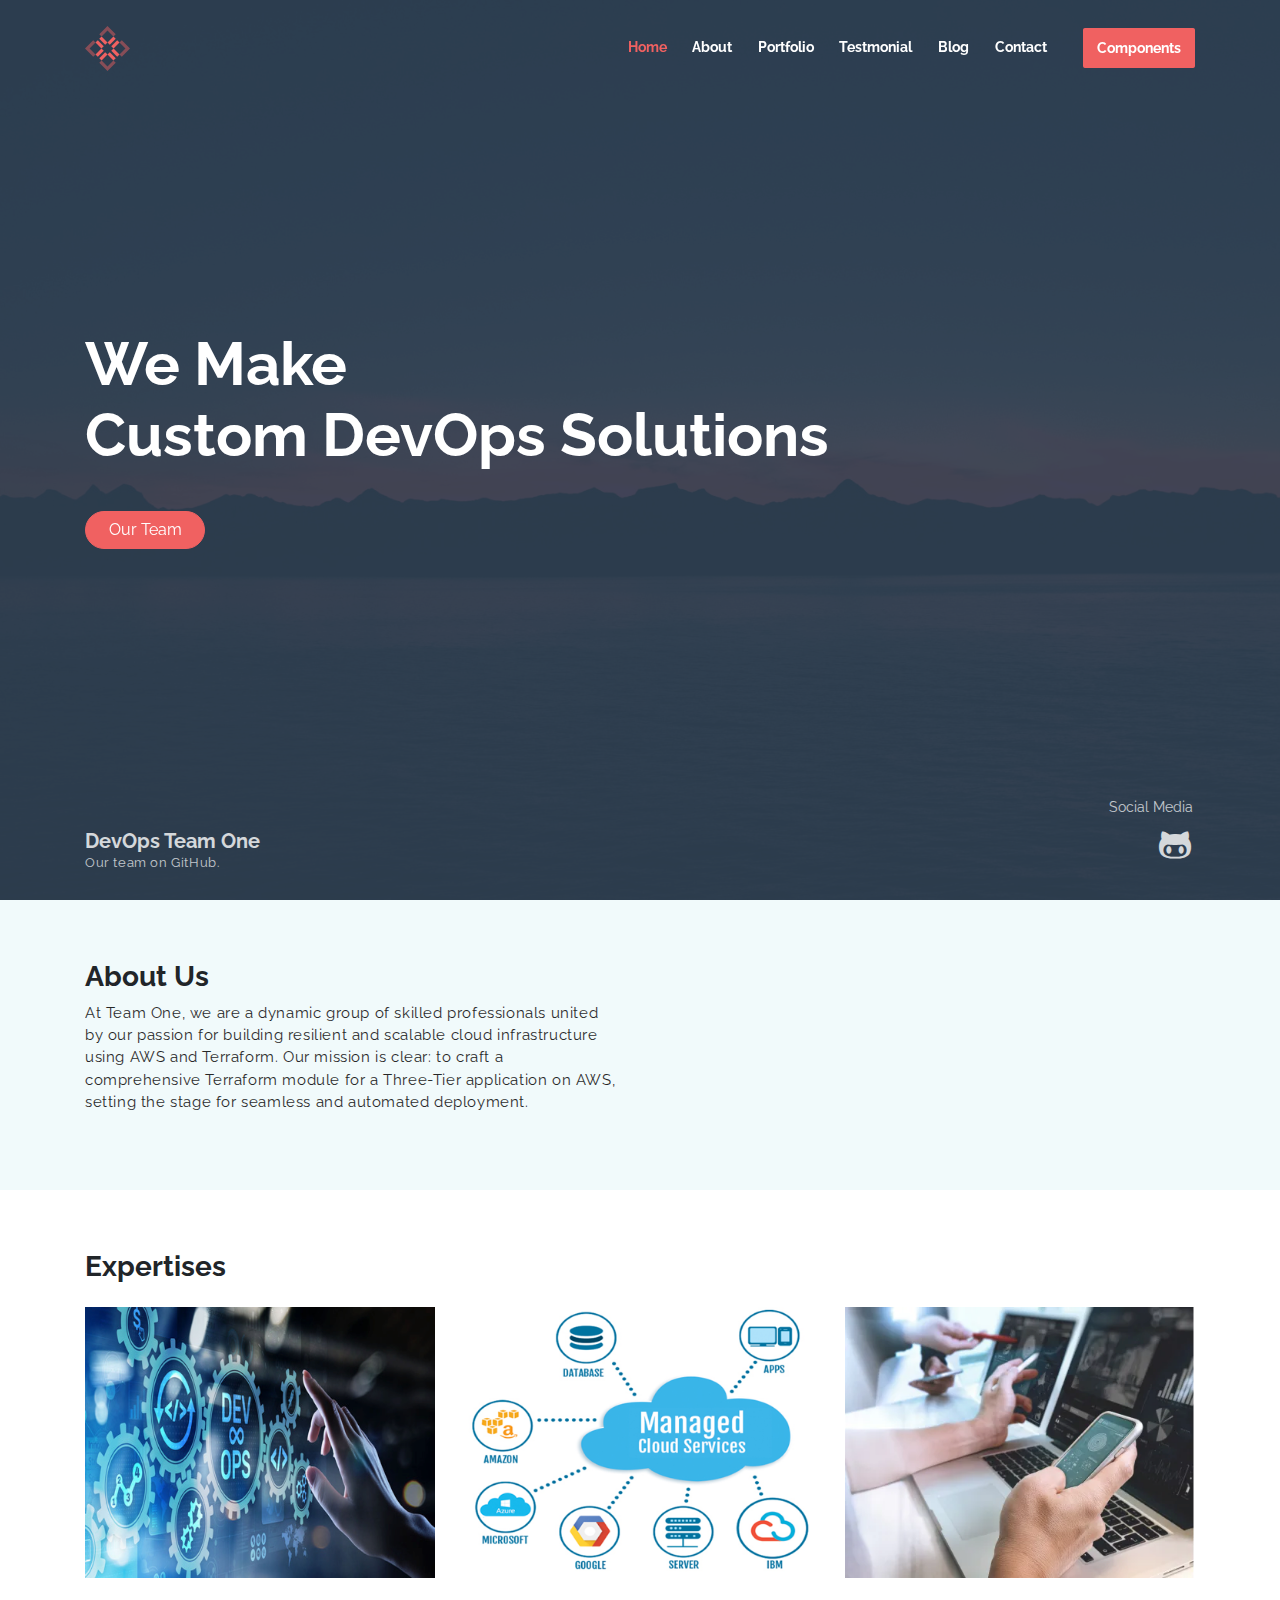
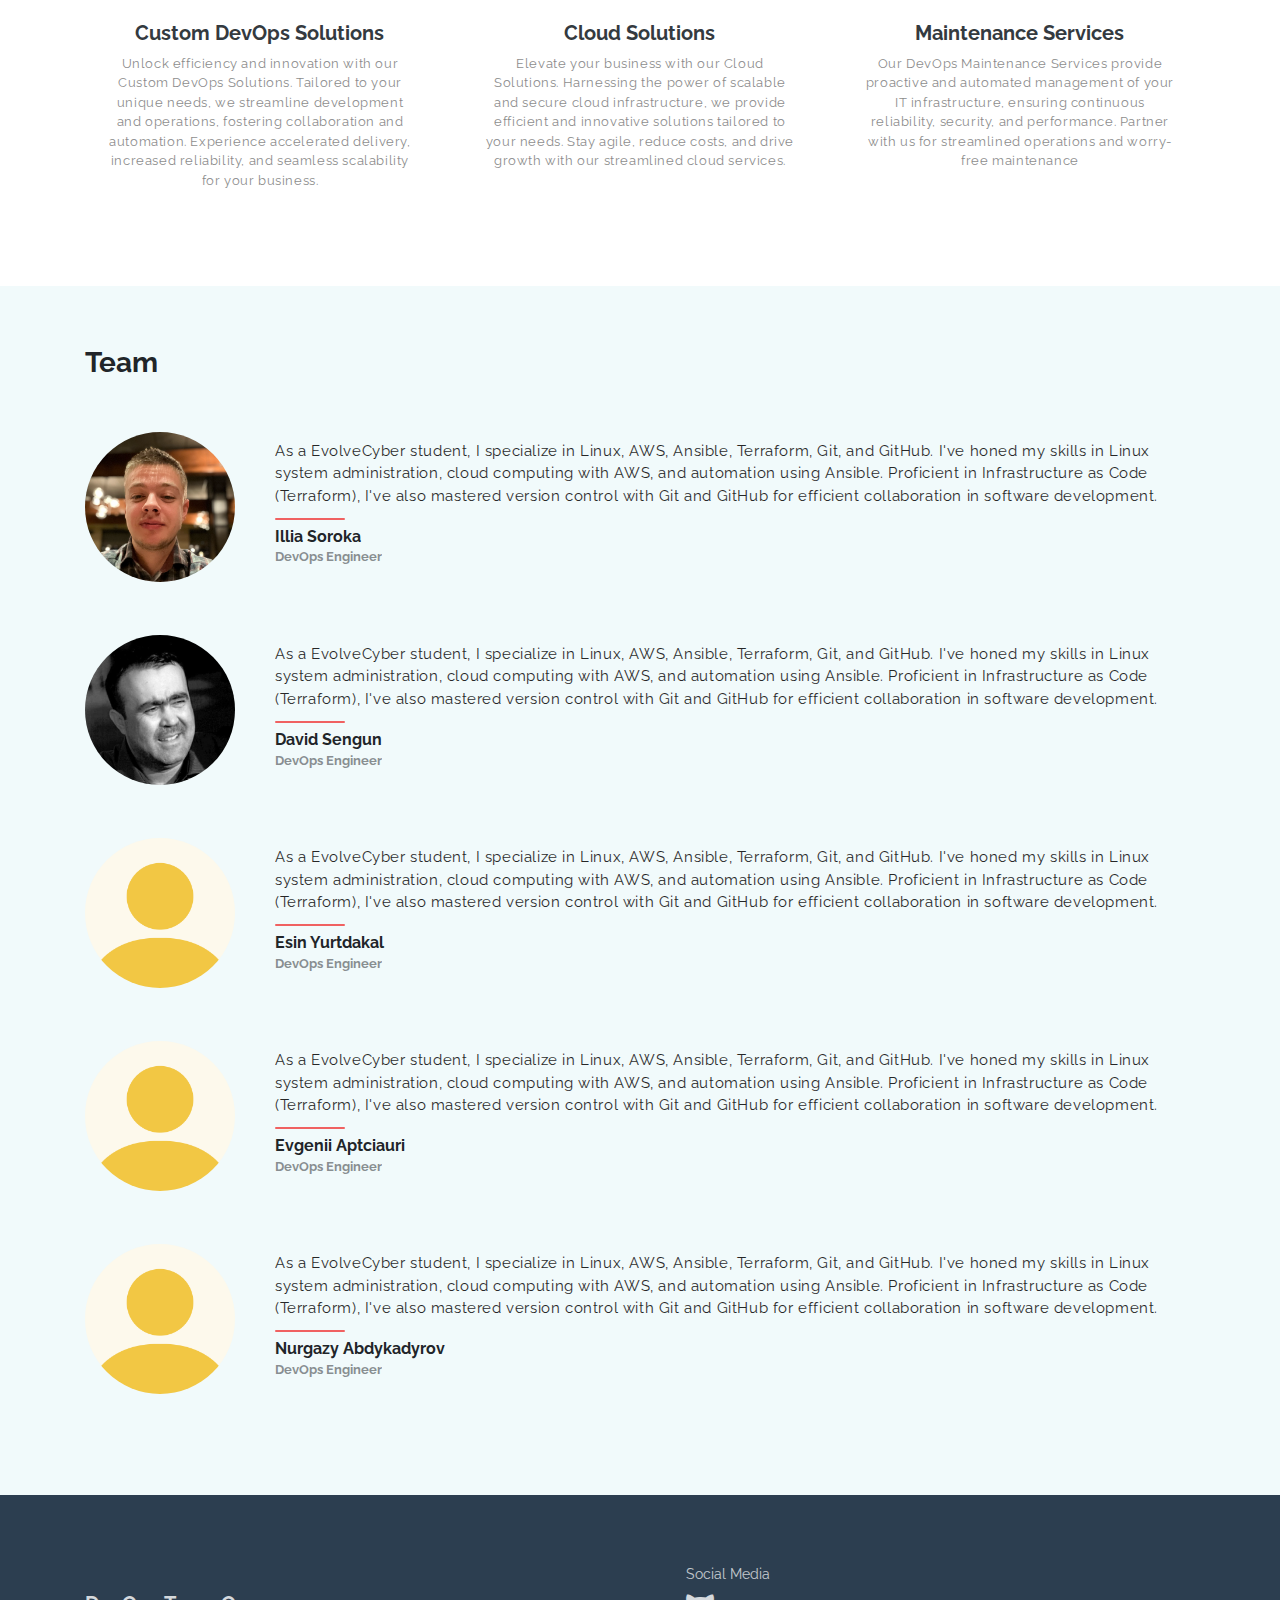
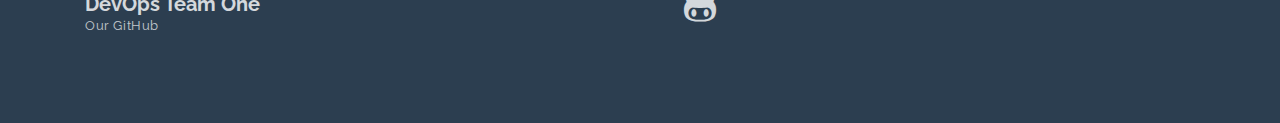
==== commit 875bd47b: "added favicon" ====
--- a/team/index.html
+++ b/team/index.html
@@ -3,7 +3,7 @@
 <head>
 	<meta charset="utf-8">
     <meta name="viewport" content="width=device-width, initial-scale=1, shrink-to-fit=no">
-    <meta name="description" content="Start your development with Ollie landing page.">
+    <link rel="icon" type="image/x-icon" href="assets/imgs/icons.png">
     <meta name="author" content="Devcrud">
     <title>DevOps-Team-One</title>
 
--- a/team/assets/css/ollie.css
+++ b/team/assets/css/ollie.css
@@ -11710,7 +11710,7 @@
 }
 
 .item {
-  margin: 20px 0;
+  margin: 30px 0;
 }
 #owl-testmonial{
   margin-top: 40px;
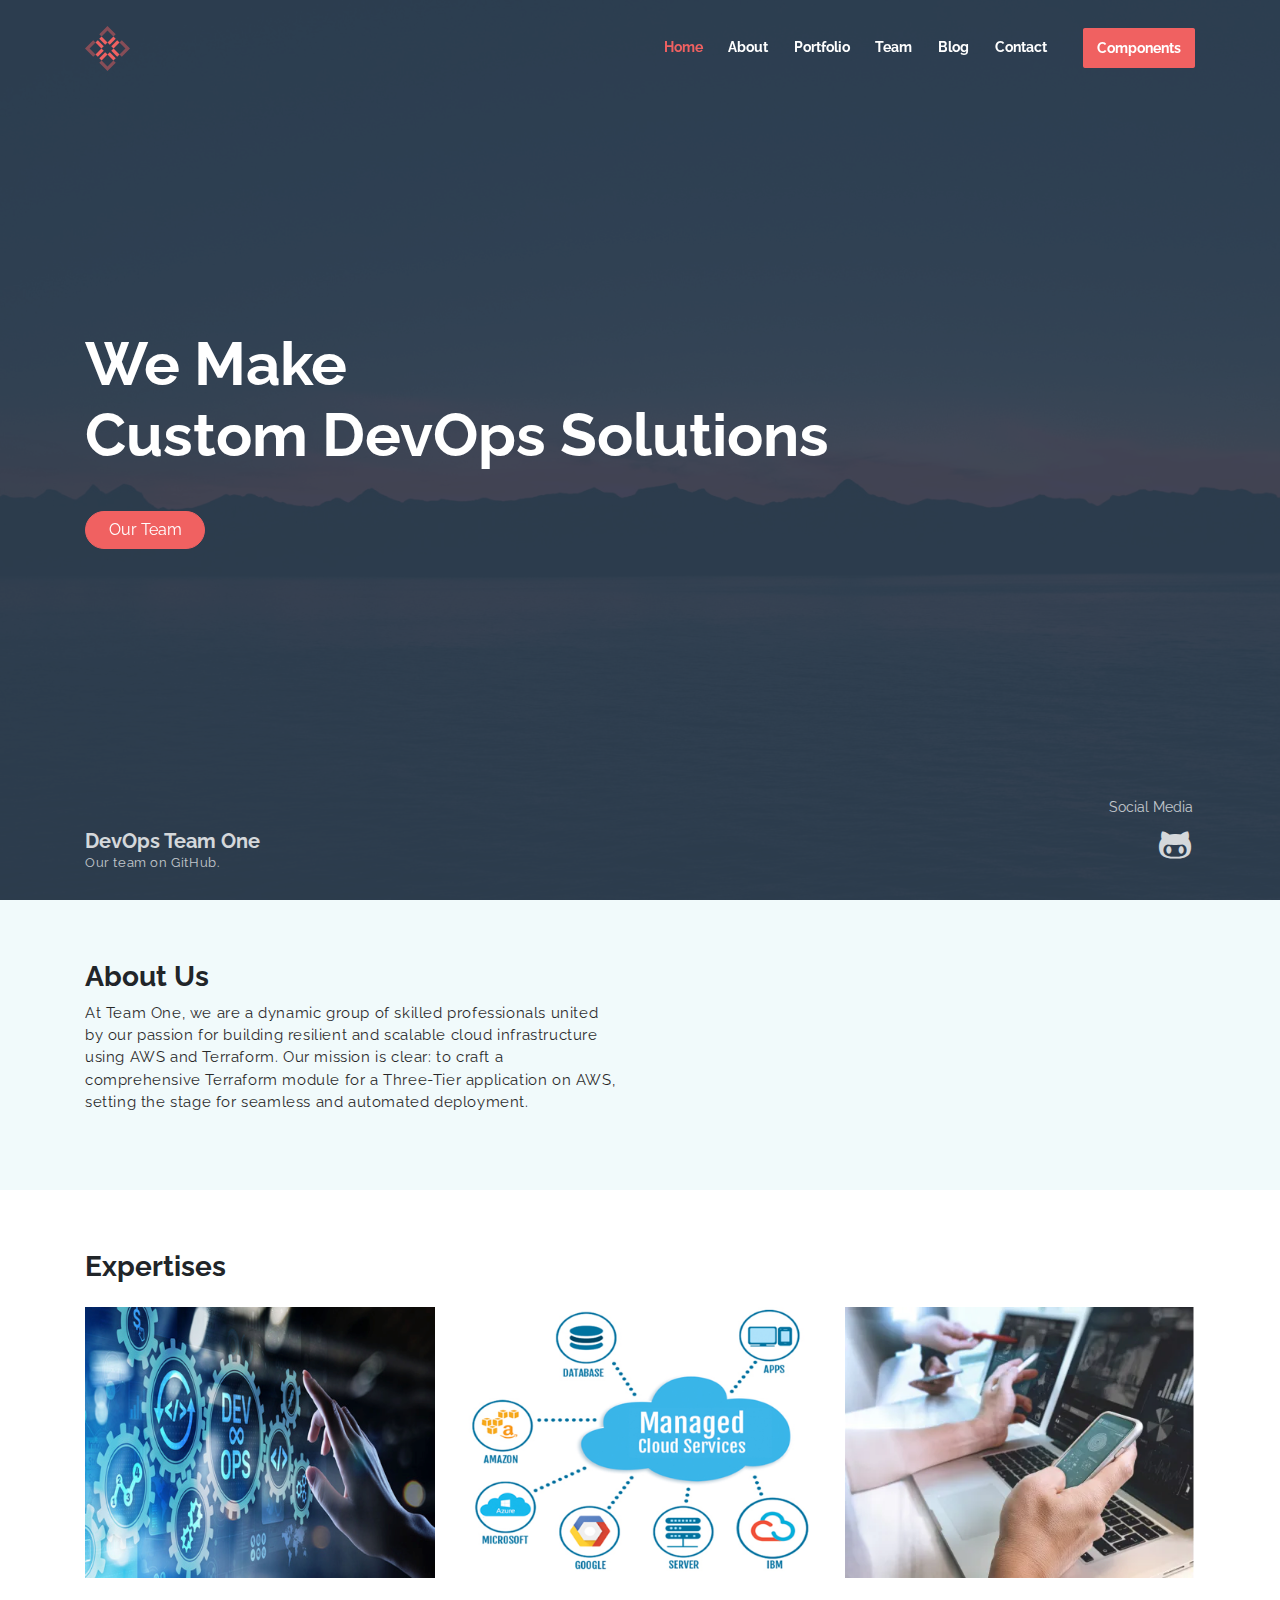
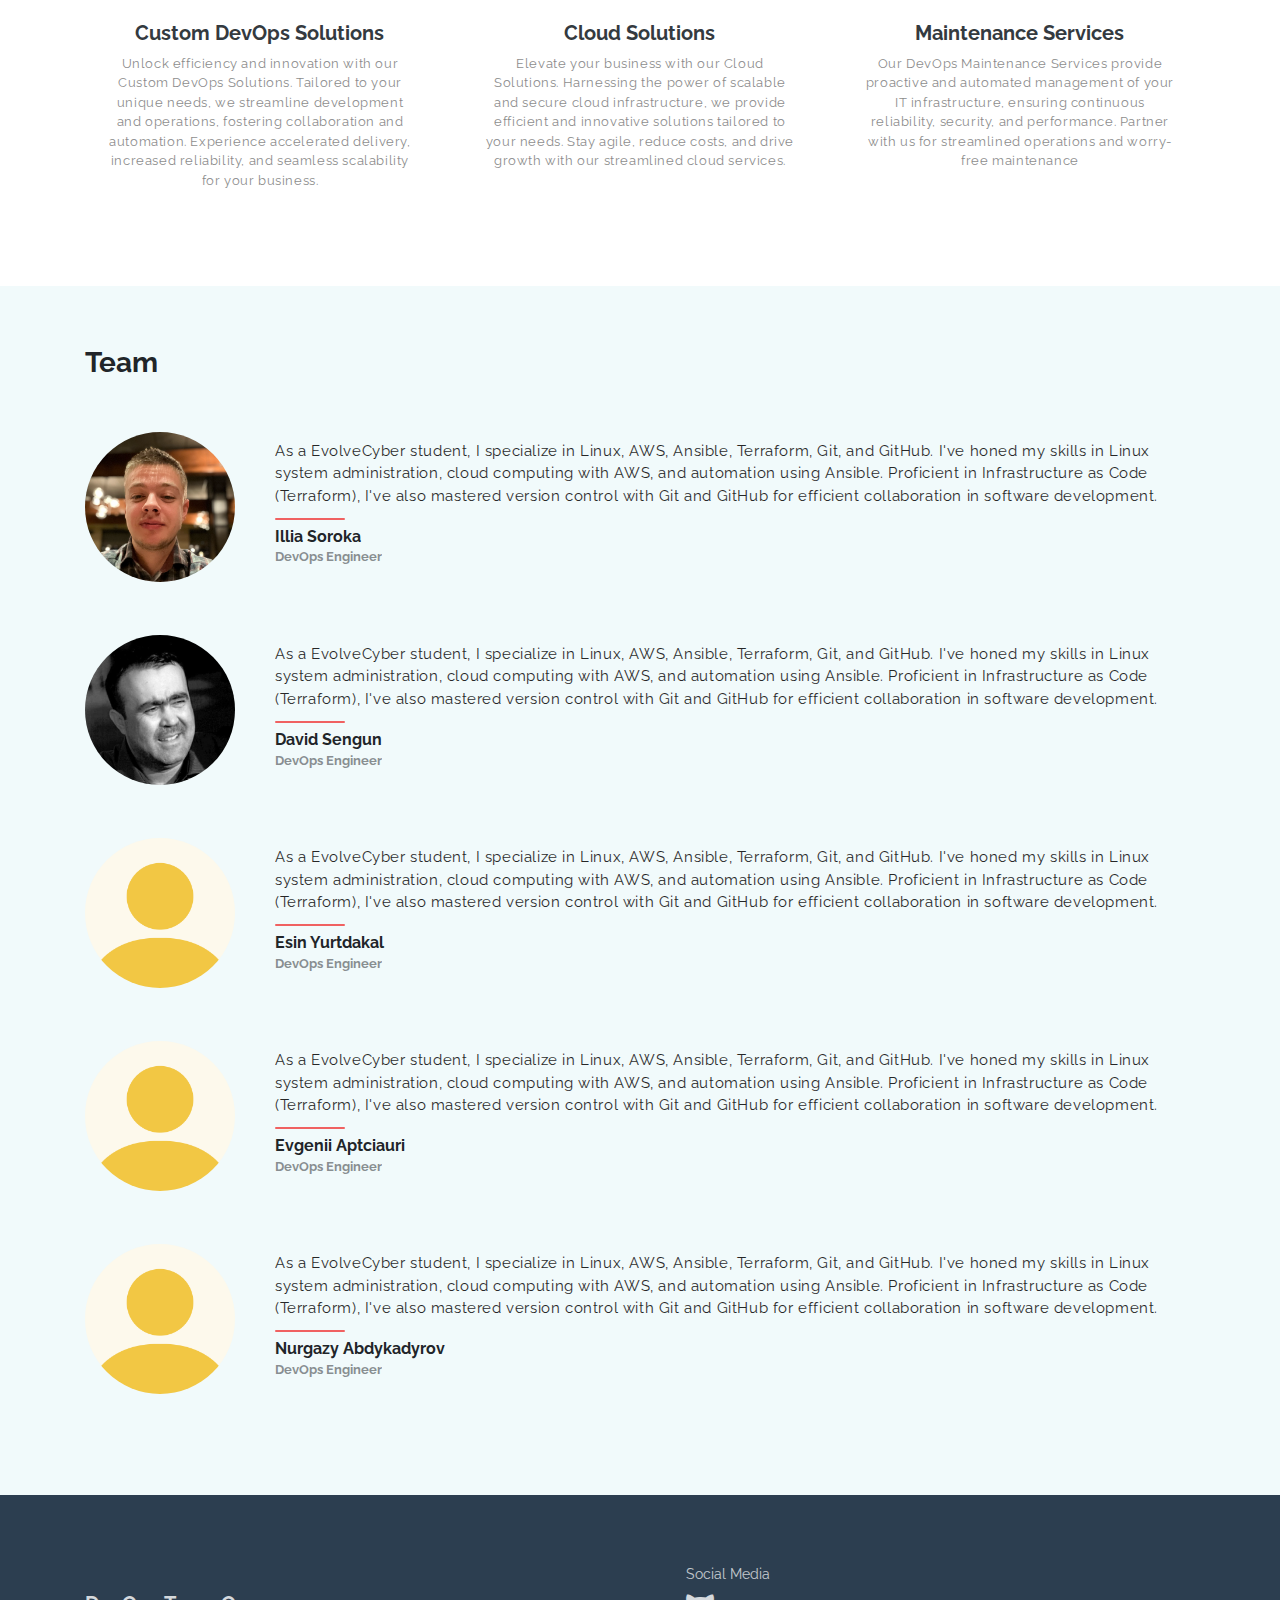
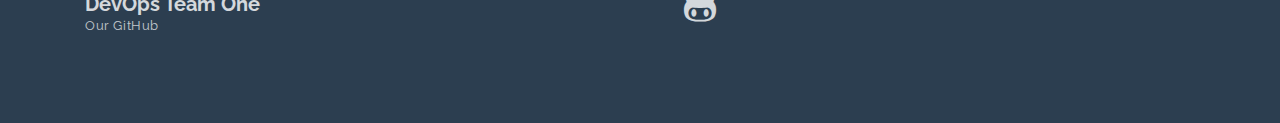
==== commit 0117ccb1: "add team" ====
--- a/team/index.html
+++ b/team/index.html
@@ -39,7 +39,7 @@
                         <a class="nav-link" href="#portfolio">Portfolio</a>
                     </li>
                     <li class="nav-item">
-                        <a class="nav-link" href="#testmonial">Testmonial</a>
+                        <a class="nav-link" href="#testmonial">Team</a>
                     </li>
                     <li class="nav-item">
                         <a class="nav-link" href="#blog">Blog</a>
@@ -182,32 +182,32 @@
         </div>
 
         <div id="owl-portfolio" class="owl-carousel owl-theme mt-4">
-            <a href="javascript:void(0)" class="item expertises-item">
+            <a href="" class="item expertises-item">
                 <img src="assets/imgs/img-1.jpg"alt="#" class="box-shadow">
                 <h6 class="mt-3 mb-2">Fuga asperiores</h6>
                 <p class="xs-font">Lorem ipsum dolor sit amet, consectetur adipisicing elit.</p>
             </a> 
-            <a href="javascript:void(0)" class="item expertises-item">
+            <a href="" class="item expertises-item">
                 <img src="assets/imgs/img-2.jpg"alt="#" class="box-shadow">
                 <h6 class="mt-3 mb-2">Voluptatibus iure!</h6>
                 <p class="xs-font">Lorem ipsum dolor sit amet, consectetur adipisicing elit.</p>
             </a> 
-            <a href="javascript:void(0)" class="item expertises-item">
+            <a href="" class="item expertises-item">
                 <img src="assets/imgs/img-3.jpg"alt="#" class="box-shadow">
                 <h6 class="mt-3 mb-2">Autem minus animi</h6>
                 <p class="xs-font">Lorem ipsum dolor sit amet, consectetur adipisicing elit.</p>
             </a> 
-            <a href="javascript:void(0)" class="item expertises-item">
+            <a href="" class="item expertises-item">
                 <img src="assets/imgs/img-4.jpg"alt="#" class="box-shadow">
                 <h6 class="mt-3 mb-2">Sed eligendi</h6>
                 <p class="xs-font">Lorem ipsum dolor sit amet, consectetur adipisicing elit.</p>
             </a> 
-            <a href="javascript:void(0)" class="item expertises-item">
+            <a href="" class="item expertises-item">
                 <img src="assets/imgs/img-8.jpg"alt="#" class="box-shadow">
                 <h6 class="mt-3 mb-2">Totam eveniet assumenda!</h6>
                 <p class="xs-font">Lorem ipsum dolor sit amet, consectetur adipisicing elit.</p>
             </a> 
-            <a href="javascript:void(0)" class="item expertises-item">
+            <a href="" class="item expertises-item">
                 <img src="assets/imgs/img-9.jpg"alt="#" class="box-shadow">
                 <h6 class="mt-3 mb-2">Sapiente dolore ut</h6>
                 <p class="xs-font">Lorem ipsum dolor sit amet, consectetur adipisicing elit.</p>
@@ -364,9 +364,9 @@
                     <a href="#" class="badge badge-info">Graphic Design</a>
 
                     <h6 class="blog-footer">
-                        <a href="javascript:void(0)"><i class="ti-user"></i> Admin </a> |
-                        <a href="javascript:void(0)"><i class="ti-thumb-up"></i> 213 </a> |
-                        <a href="javascript:void(0)"><i class="ti-comments"></i> 123</a>
+                        <a href=""><i class="ti-user"></i> Admin </a> |
+                        <a href=""><i class="ti-thumb-up"></i> 213 </a> |
+                        <a href=""><i class="ti-comments"></i> 123</a>
                     </h6>
                 </div>
             </div>
@@ -422,12 +422,12 @@
                     </div>
                     <div class="col-md-6 text-center text-md-right">
                         <div class="social-links">
-                            <a href="javascript:void(0)" class="link"><i class="ti-facebook"></i></a>
-                            <a href="javascript:void(0)" class="link"><i class="ti-twitter-alt"></i></a>
-                            <a href="javascript:void(0)" class="link"><i class="ti-google"></i></a>
-                            <a href="javascript:void(0)" class="link"><i class="ti-pinterest-alt"></i></a>
-                            <a href="javascript:void(0)" class="link"><i class="ti-instagram"></i></a>
-                            <a href="javascript:void(0)" class="link"><i class="ti-rss"></i></a>
+                            <a href="" class="link"><i class="ti-facebook"></i></a>
+                            <a href="" class="link"><i class="ti-twitter-alt"></i></a>
+                            <a href="" class="link"><i class="ti-google"></i></a>
+                            <a href="" class="link"><i class="ti-pinterest-alt"></i></a>
+                            <a href="" class="link"><i class="ti-instagram"></i></a>
+                            <a href="" class="link"><i class="ti-rss"></i></a>
                         </div>
                     </div>
                 </div> 
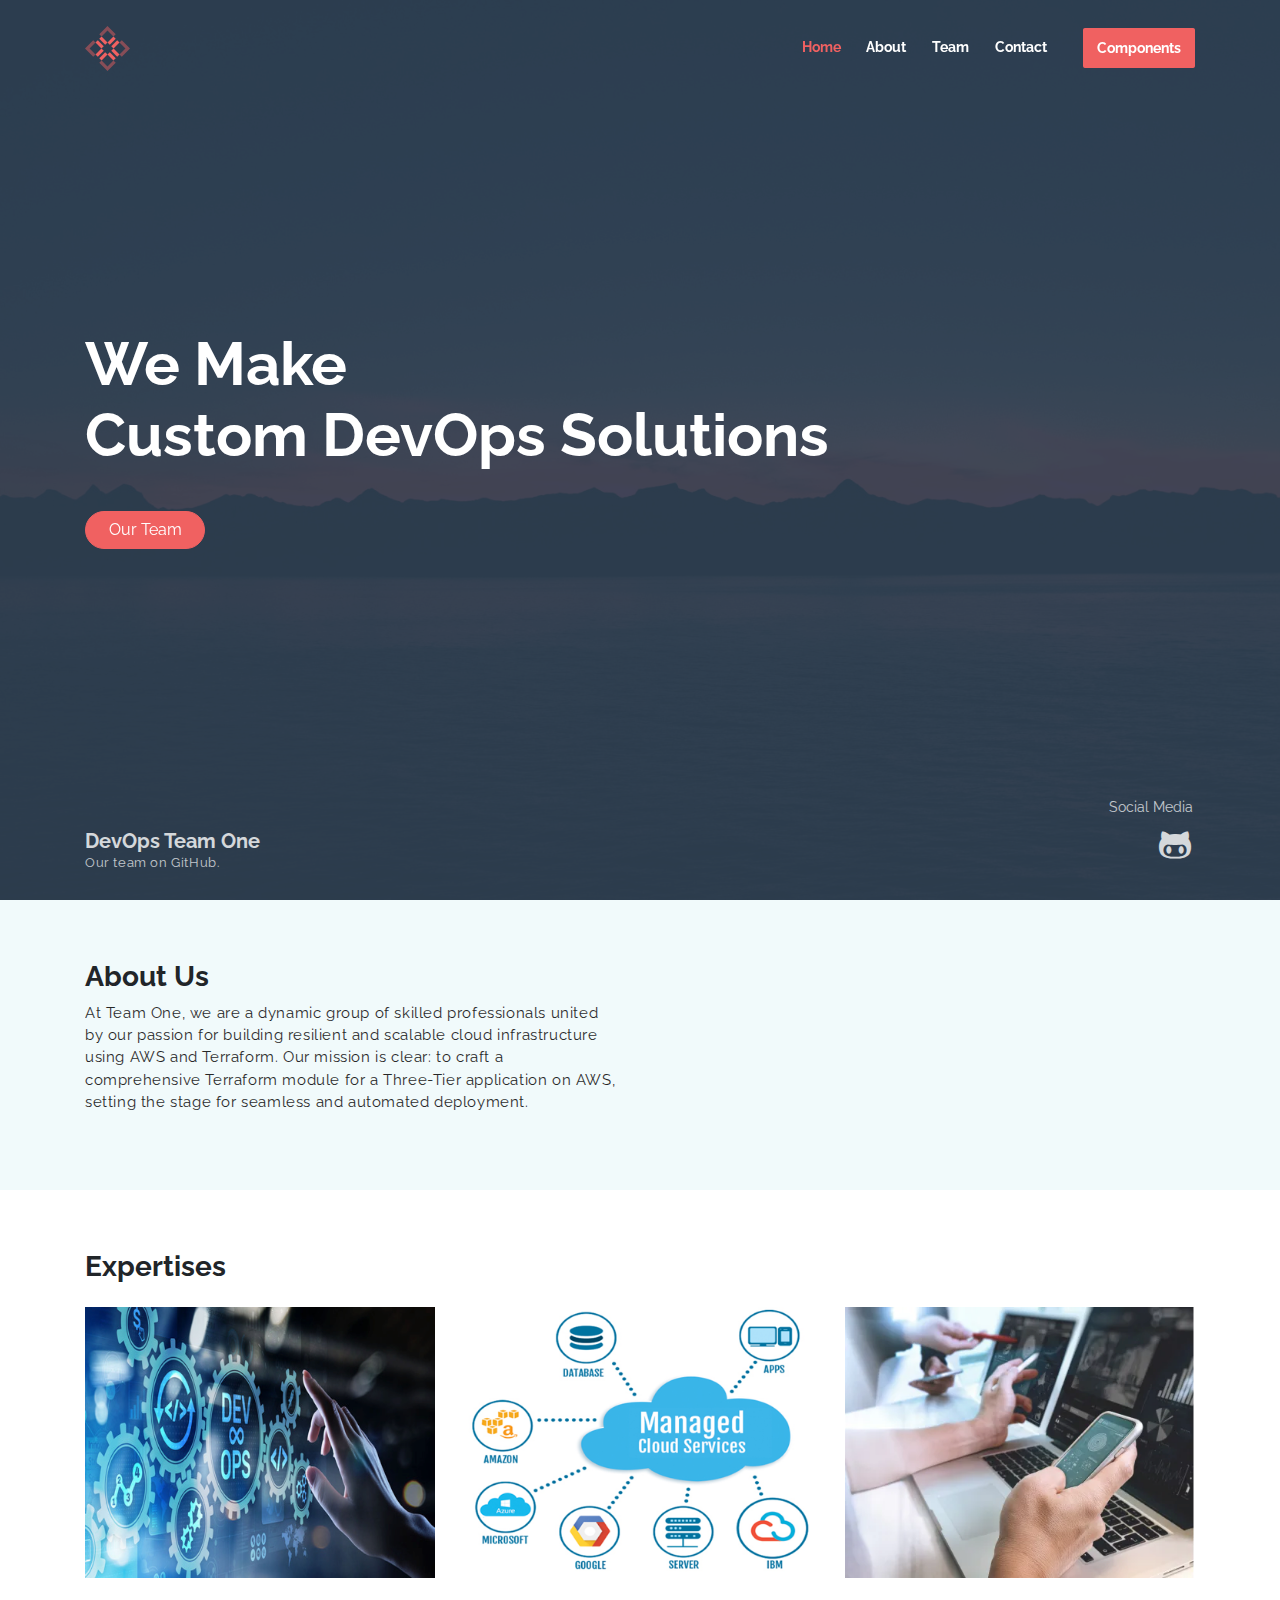
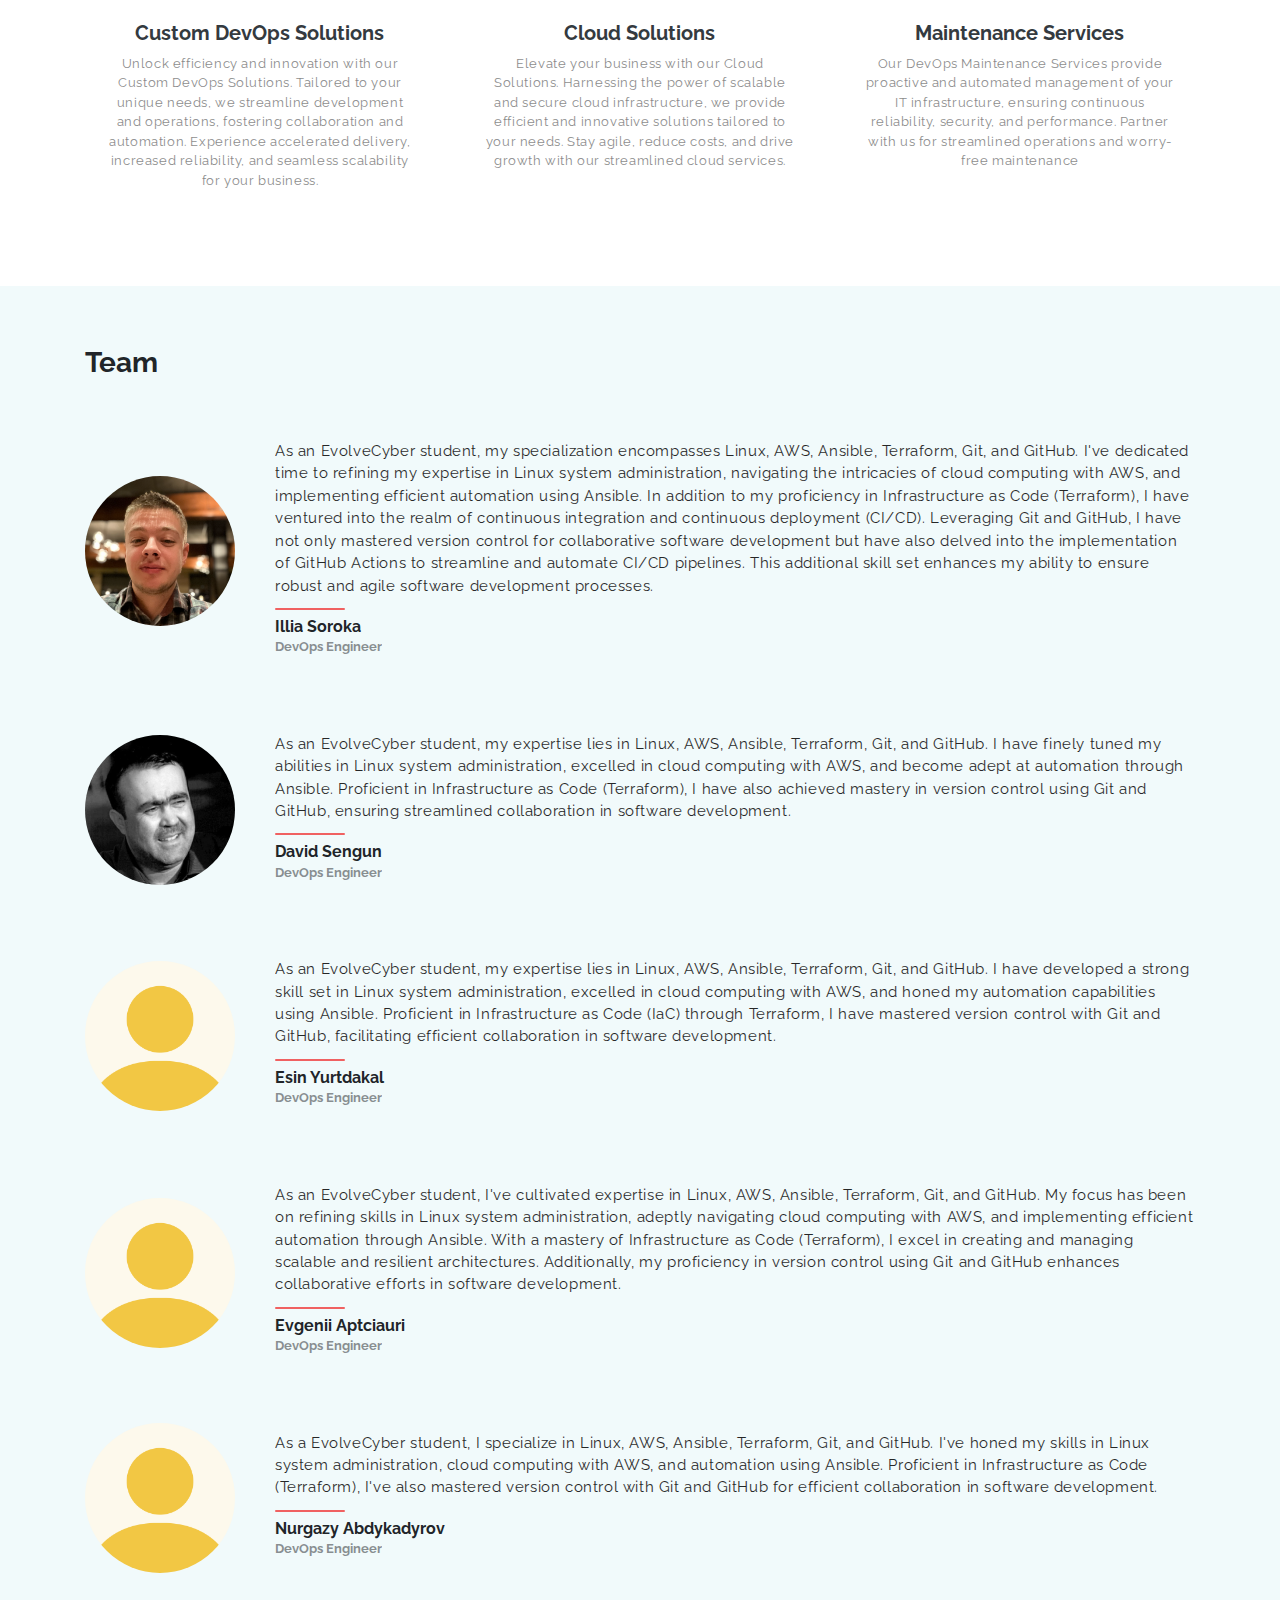
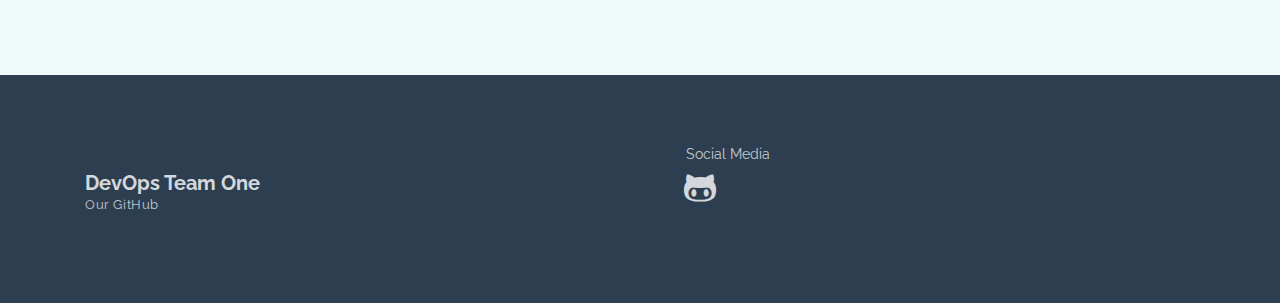
==== commit 238e6472: "added Team info" ====
--- a/team/index.html
+++ b/team/index.html
@@ -35,15 +35,15 @@
                     <li class="nav-item">
                         <a class="nav-link" href="#about">About</a>
                     </li>
-                    <li class="nav-item">
+                    <!-- <li class="nav-item">
                         <a class="nav-link" href="#portfolio">Portfolio</a>
                     </li>
-                    <li class="nav-item">
+                    <li class="nav-item"> -->
                         <a class="nav-link" href="#testmonial">Team</a>
                     </li>
-                    <li class="nav-item">
+                    <!-- <li class="nav-item">
                         <a class="nav-link" href="#blog">Blog</a>
-                    </li>
+                    </li> -->
                     <li class="nav-item">
                         <a class="nav-link" href="#contact">Contact</a>
                     </li>
@@ -228,10 +228,13 @@
                         <div class="des">
                             
                             <p>
-                                As a EvolveCyber student, I specialize in Linux, AWS, Ansible, Terraform, Git, and GitHub. 
-                                I've honed my skills in Linux system administration, cloud computing with AWS, and automation using Ansible. 
-                                Proficient in Infrastructure as Code (Terraform), 
-                                I've also mastered version control with Git and GitHub for efficient collaboration in software development.</p>
+                                As an EvolveCyber student, my specialization encompasses Linux, AWS, Ansible, Terraform, Git, and GitHub. 
+                                I've dedicated time to refining my expertise in Linux system administration, navigating the intricacies of cloud computing with AWS, 
+                                and implementing efficient automation using Ansible. In addition to my proficiency in Infrastructure as Code (Terraform), 
+                                I have ventured into the realm of continuous integration and continuous deployment (CI/CD). Leveraging Git and GitHub, 
+                                I have not only mastered version control for collaborative software development but have also delved into the implementation of 
+                                GitHub Actions to streamline and automate CI/CD pipelines. This additional skill set enhances my ability to ensure robust and agile software development processes.
+                            </p>
                             
 
                             <div class="line"></div>
@@ -246,12 +249,10 @@
                         <div class="des">
                             
                             <p>
-                                As a EvolveCyber student, I specialize in Linux, AWS, Ansible, Terraform, Git, and GitHub. 
-                                I've honed my skills in Linux system administration, cloud computing with AWS, and automation using Ansible. 
-                                Proficient in Infrastructure as Code (Terraform), 
-                                I've also mastered version control with Git and GitHub for efficient collaboration in software development.</p>
-                            
-
+                                As an EvolveCyber student, my expertise lies in Linux, AWS, Ansible, Terraform, Git, and GitHub. I have finely tuned my abilities in Linux system administration,
+                                excelled in cloud computing with AWS, and become adept at automation through Ansible. Proficient in Infrastructure as Code (Terraform), 
+                                I have also achieved mastery in version control using Git and GitHub, ensuring streamlined collaboration in software development.
+                            </p>
                             <div class="line"></div>
                             <h6 class="name"a>David Sengun</h6>
                             <h6 class="xs-font">DevOps Engineer</h6>
@@ -265,10 +266,11 @@
                         <div class="des">
                             
                             <p>
-                                As a EvolveCyber student, I specialize in Linux, AWS, Ansible, Terraform, Git, and GitHub. 
-                                I've honed my skills in Linux system administration, cloud computing with AWS, and automation using Ansible. 
-                                Proficient in Infrastructure as Code (Terraform), 
-                                I've also mastered version control with Git and GitHub for efficient collaboration in software development.</p>
+                                As an EvolveCyber student, my expertise lies in Linux, AWS, Ansible, Terraform, Git, and GitHub. 
+                                I have developed a strong skill set in Linux system administration, excelled in cloud computing with AWS, 
+                                and honed my automation capabilities using Ansible. Proficient in Infrastructure as Code (IaC) through Terraform, 
+                                I have mastered version control with Git and GitHub, facilitating efficient collaboration in software development.
+                            </p>
                             
 
                             <div class="line"></div>
@@ -283,10 +285,12 @@
                         <div class="des">
                             
                             <p>
-                                As a EvolveCyber student, I specialize in Linux, AWS, Ansible, Terraform, Git, and GitHub. 
-                                I've honed my skills in Linux system administration, cloud computing with AWS, and automation using Ansible. 
-                                Proficient in Infrastructure as Code (Terraform), 
-                                I've also mastered version control with Git and GitHub for efficient collaboration in software development.</p>
+                                As an EvolveCyber student, I've cultivated expertise in Linux, AWS, Ansible, Terraform, Git, and GitHub. 
+                                My focus has been on refining skills in Linux system administration, adeptly navigating cloud computing with AWS, 
+                                and implementing efficient automation through Ansible. With a mastery of Infrastructure as Code (Terraform), 
+                                I excel in creating and managing scalable and resilient architectures. Additionally, my proficiency in version 
+                                control using Git and GitHub enhances collaborative efforts in software development.
+                            </p>
                             
 
                             <div class="line"></div>
@@ -304,7 +308,8 @@
                                 As a EvolveCyber student, I specialize in Linux, AWS, Ansible, Terraform, Git, and GitHub. 
                                 I've honed my skills in Linux system administration, cloud computing with AWS, and automation using Ansible. 
                                 Proficient in Infrastructure as Code (Terraform), 
-                                I've also mastered version control with Git and GitHub for efficient collaboration in software development.</p>
+                                I've also mastered version control with Git and GitHub for efficient collaboration in software development.
+                            </p>
                             
 
                             <div class="line"></div>
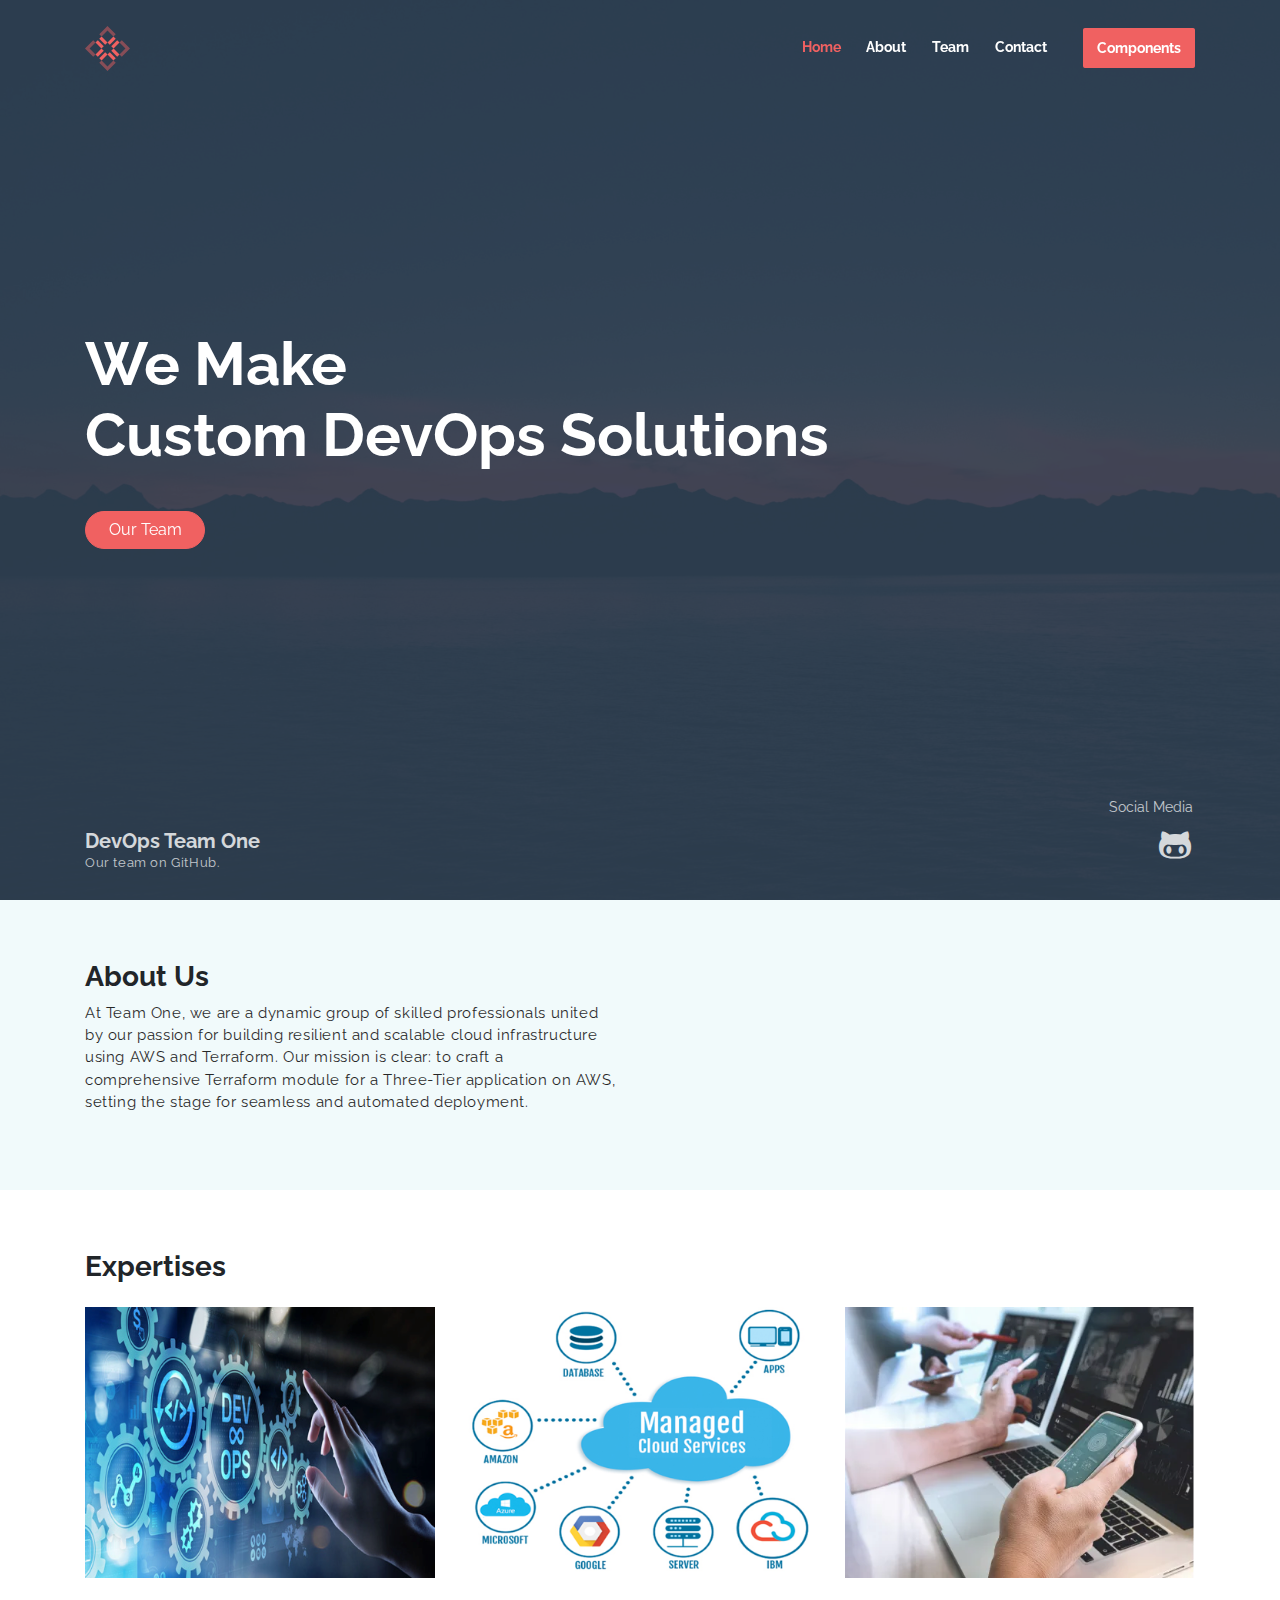
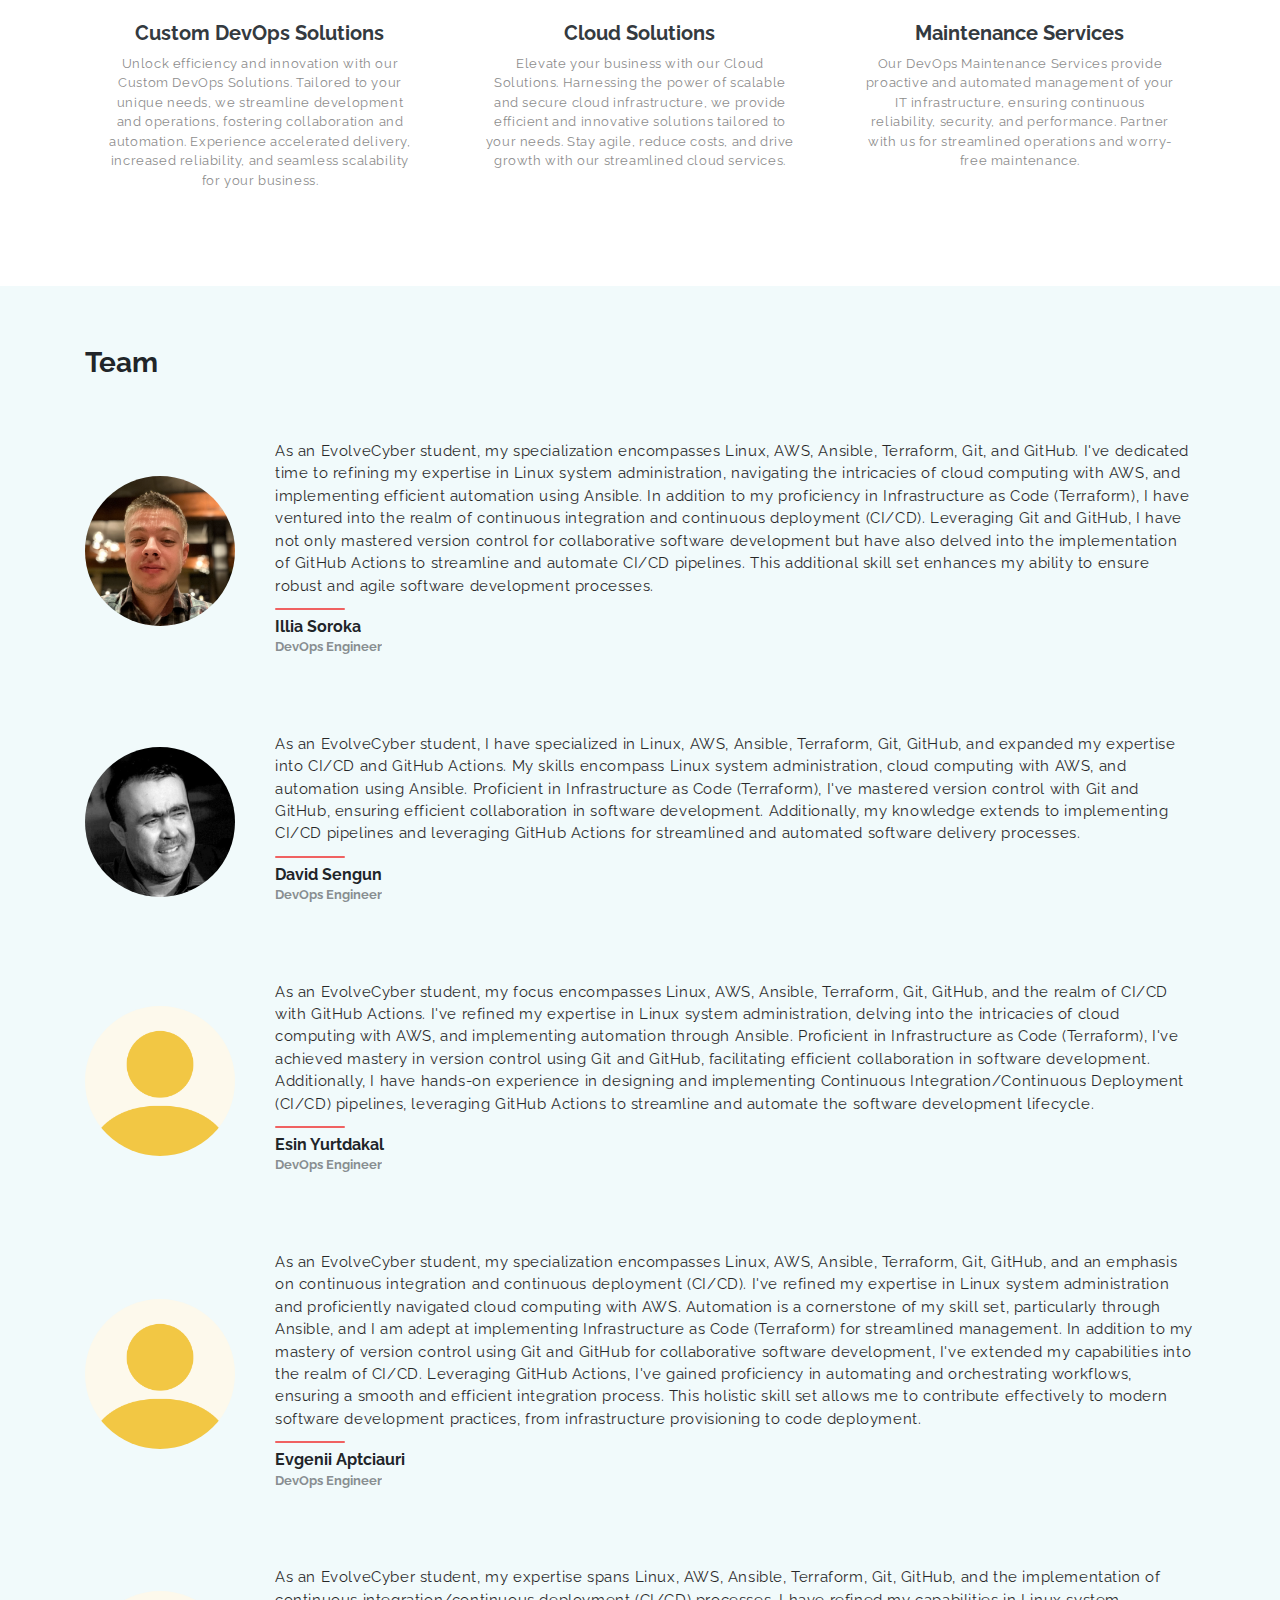
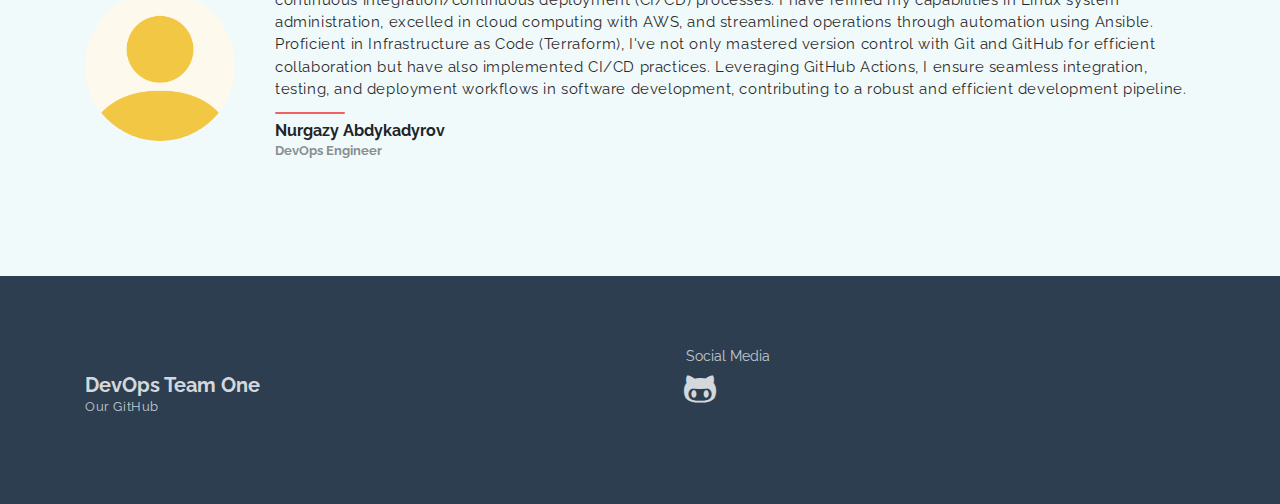
==== commit f761b88f: "changed team info" ====
--- a/team/index.html
+++ b/team/index.html
@@ -98,7 +98,7 @@
                     <div class="col">
                         <h6 class="subtitle font-weight-normal mb-2">Social Media</h6>
                         <div class="social-links">
-                            <a href="https://github.com/DevOps-Team-One-Aug-Class-2023" class="link pr-1"><i class="ti-github"></i></a>
+                            <a href="https://github.com/DevOps-Team-One-Aug-Class-2023" class="link pr-1" target="_blank"><i class="ti-github"></i></a>
 
                         </div>
                     </div>
@@ -115,7 +115,8 @@
                 <div class="col-md-6">
                     
                     <h3 class="section-title">About Us</h3>
-                    <p>At Team One, we are a dynamic group of skilled professionals united by our
+                    <p>
+                        At Team One, we are a dynamic group of skilled professionals united by our
                         passion for building resilient and scalable cloud infrastructure using AWS and Terraform. 
                         Our mission is clear: to craft a comprehensive Terraform module for a Three-Tier application on AWS, 
                         setting the stage for seamless and automated deployment.
@@ -144,7 +145,8 @@
                             <p class="xs-font">
                                 Unlock efficiency and innovation with our Custom DevOps Solutions. 
                                 Tailored to your unique needs, we streamline development and operations, fostering collaboration and automation. 
-                                Experience accelerated delivery, increased reliability, and seamless scalability for your business.</p>
+                                Experience accelerated delivery, increased reliability, and seamless scalability for your business.
+                            </p>
                         </span>
                     </a>
                 </div>
@@ -156,7 +158,8 @@
                             <p class="xs-font">
                                 Elevate your business with our Cloud Solutions. Harnessing the power of scalable and secure cloud infrastructure, 
                                 we provide efficient and innovative solutions tailored to your needs. 
-                                Stay agile, reduce costs, and drive growth with our streamlined cloud services.</p>
+                                Stay agile, reduce costs, and drive growth with our streamlined cloud services.
+                            </p>
                         </span>
                     </a>
                 </div>
@@ -167,7 +170,8 @@
                             <h4 class="title mt-4">Maintenance Services</h4>
                             <p class="xs-font">Our DevOps Maintenance Services provide proactive and
                                 automated management of your IT infrastructure, ensuring continuous reliability, security, and performance.
-                                Partner with us for streamlined operations and worry-free maintenance</p>
+                                Partner with us for streamlined operations and worry-free maintenance.
+                            </p>
                         </span>
                     </a>
                 </div>
@@ -249,9 +253,10 @@
                         <div class="des">
                             
                             <p>
-                                As an EvolveCyber student, my expertise lies in Linux, AWS, Ansible, Terraform, Git, and GitHub. I have finely tuned my abilities in Linux system administration,
-                                excelled in cloud computing with AWS, and become adept at automation through Ansible. Proficient in Infrastructure as Code (Terraform), 
-                                I have also achieved mastery in version control using Git and GitHub, ensuring streamlined collaboration in software development.
+                                As an EvolveCyber student, I have specialized in Linux, AWS, Ansible, Terraform, Git, GitHub, and expanded my expertise into CI/CD and GitHub Actions. 
+                                My skills encompass Linux system administration, cloud computing with AWS, and automation using Ansible. Proficient in Infrastructure as Code (Terraform), 
+                                I've mastered version control with Git and GitHub, ensuring efficient collaboration in software development. 
+                                Additionally, my knowledge extends to implementing CI/CD pipelines and leveraging GitHub Actions for streamlined and automated software delivery processes.
                             </p>
                             <div class="line"></div>
                             <h6 class="name"a>David Sengun</h6>
@@ -266,10 +271,11 @@
                         <div class="des">
                             
                             <p>
-                                As an EvolveCyber student, my expertise lies in Linux, AWS, Ansible, Terraform, Git, and GitHub. 
-                                I have developed a strong skill set in Linux system administration, excelled in cloud computing with AWS, 
-                                and honed my automation capabilities using Ansible. Proficient in Infrastructure as Code (IaC) through Terraform, 
-                                I have mastered version control with Git and GitHub, facilitating efficient collaboration in software development.
+                                As an EvolveCyber student, my focus encompasses Linux, AWS, Ansible, Terraform, Git, GitHub, and the realm of CI/CD with GitHub Actions. 
+                                I've refined my expertise in Linux system administration, delving into the intricacies of cloud computing with AWS, and implementing 
+                                automation through Ansible. Proficient in Infrastructure as Code (Terraform), I've achieved mastery in version control using Git and GitHub, 
+                                facilitating efficient collaboration in software development. Additionally, I have hands-on experience in designing and implementing 
+                                Continuous Integration/Continuous Deployment (CI/CD) pipelines, leveraging GitHub Actions to streamline and automate the software development lifecycle.
                             </p>
                             
 
@@ -285,11 +291,12 @@
                         <div class="des">
                             
                             <p>
-                                As an EvolveCyber student, I've cultivated expertise in Linux, AWS, Ansible, Terraform, Git, and GitHub. 
-                                My focus has been on refining skills in Linux system administration, adeptly navigating cloud computing with AWS, 
-                                and implementing efficient automation through Ansible. With a mastery of Infrastructure as Code (Terraform), 
-                                I excel in creating and managing scalable and resilient architectures. Additionally, my proficiency in version 
-                                control using Git and GitHub enhances collaborative efforts in software development.
+                                As an EvolveCyber student, my specialization encompasses Linux, AWS, Ansible, Terraform, Git, GitHub, and an emphasis on continuous integration and continuous deployment (CI/CD). 
+                                I've refined my expertise in Linux system administration and proficiently navigated cloud computing with AWS. 
+                                Automation is a cornerstone of my skill set, particularly through Ansible, and I am adept at implementing Infrastructure as Code (Terraform) for streamlined management. In 
+                                addition to my mastery of version control using Git and GitHub for collaborative software development, I've extended my capabilities into the realm of CI/CD. 
+                                Leveraging GitHub Actions, I've gained proficiency in automating and orchestrating workflows, ensuring a smooth and efficient integration process. 
+                                This holistic skill set allows me to contribute effectively to modern software development practices, from infrastructure provisioning to code deployment.
                             </p>
                             
 
@@ -305,10 +312,10 @@
                         <div class="des">
                             
                             <p>
-                                As a EvolveCyber student, I specialize in Linux, AWS, Ansible, Terraform, Git, and GitHub. 
-                                I've honed my skills in Linux system administration, cloud computing with AWS, and automation using Ansible. 
-                                Proficient in Infrastructure as Code (Terraform), 
-                                I've also mastered version control with Git and GitHub for efficient collaboration in software development.
+                                As an EvolveCyber student, my expertise spans Linux, AWS, Ansible, Terraform, Git, GitHub, and the implementation of continuous integration/continuous deployment (CI/CD) processes. 
+                                I have refined my capabilities in Linux system administration, excelled in cloud computing with AWS, and streamlined operations through automation using Ansible. 
+                                Proficient in Infrastructure as Code (Terraform), I've not only mastered version control with Git and GitHub for efficient collaboration but have also implemented CI/CD practices. 
+                                Leveraging GitHub Actions, I ensure seamless integration, testing, and deployment workflows in software development, contributing to a robust and efficient development pipeline.
                             </p>
                             
 
@@ -322,7 +329,7 @@
         </div>
     </section>
 
-    <section class="section bg-overlay">
+    <section class="section bg-overlay" id="social">
 
         <div class="container">
             <div class="infos mb-4 mb-md-2">
@@ -338,7 +345,7 @@
                     <div class="col">
                         <h6 class="subtitle font-weight-normal mb-1">Social Media</h6>
                         <div class="social-links">
-                            <a href="https://github.com/DevOps-Team-One-Aug-Class-2023" class="link pr-1"><i class="ti-github"></i></a>
+                            <a href="https://github.com/DevOps-Team-One-Aug-Class-2023" class="link pr-1" target="_blank"><i class="ti-github"></i></a>
                             
                         </div>
                     </div>
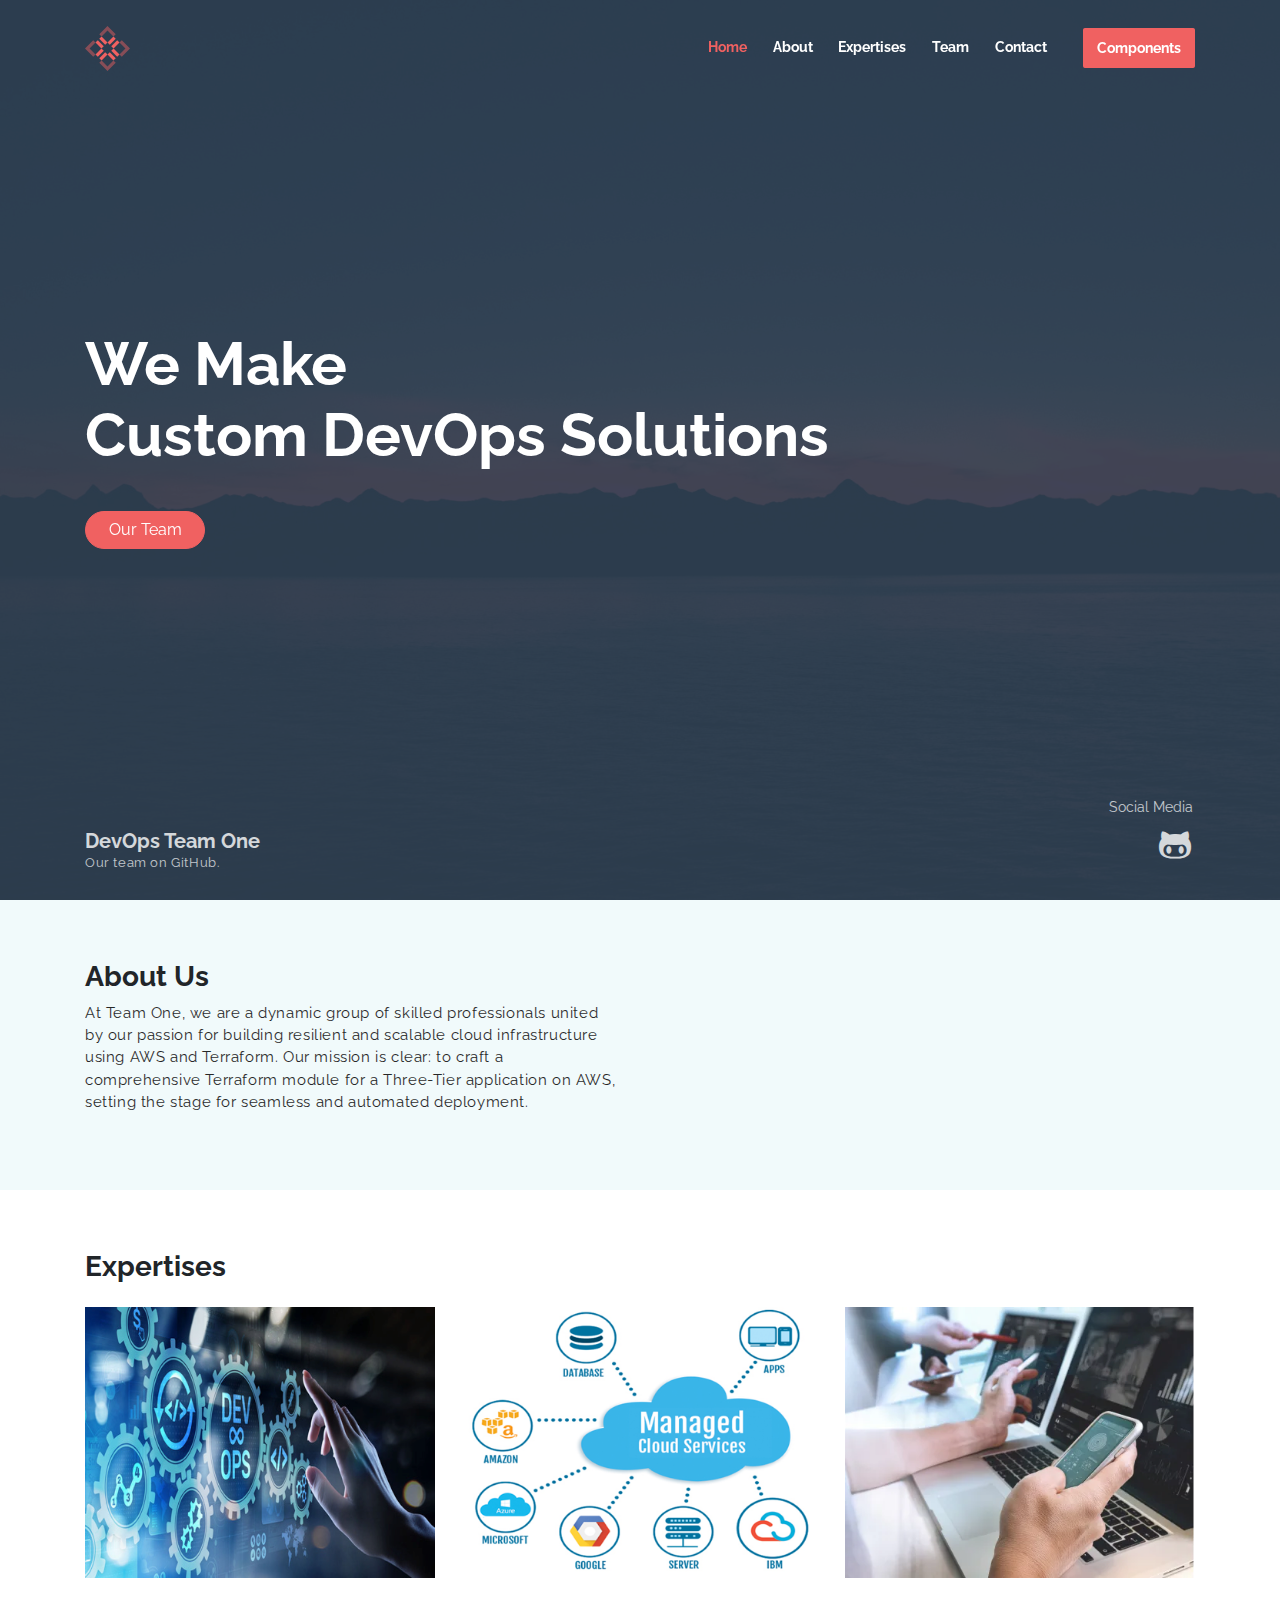
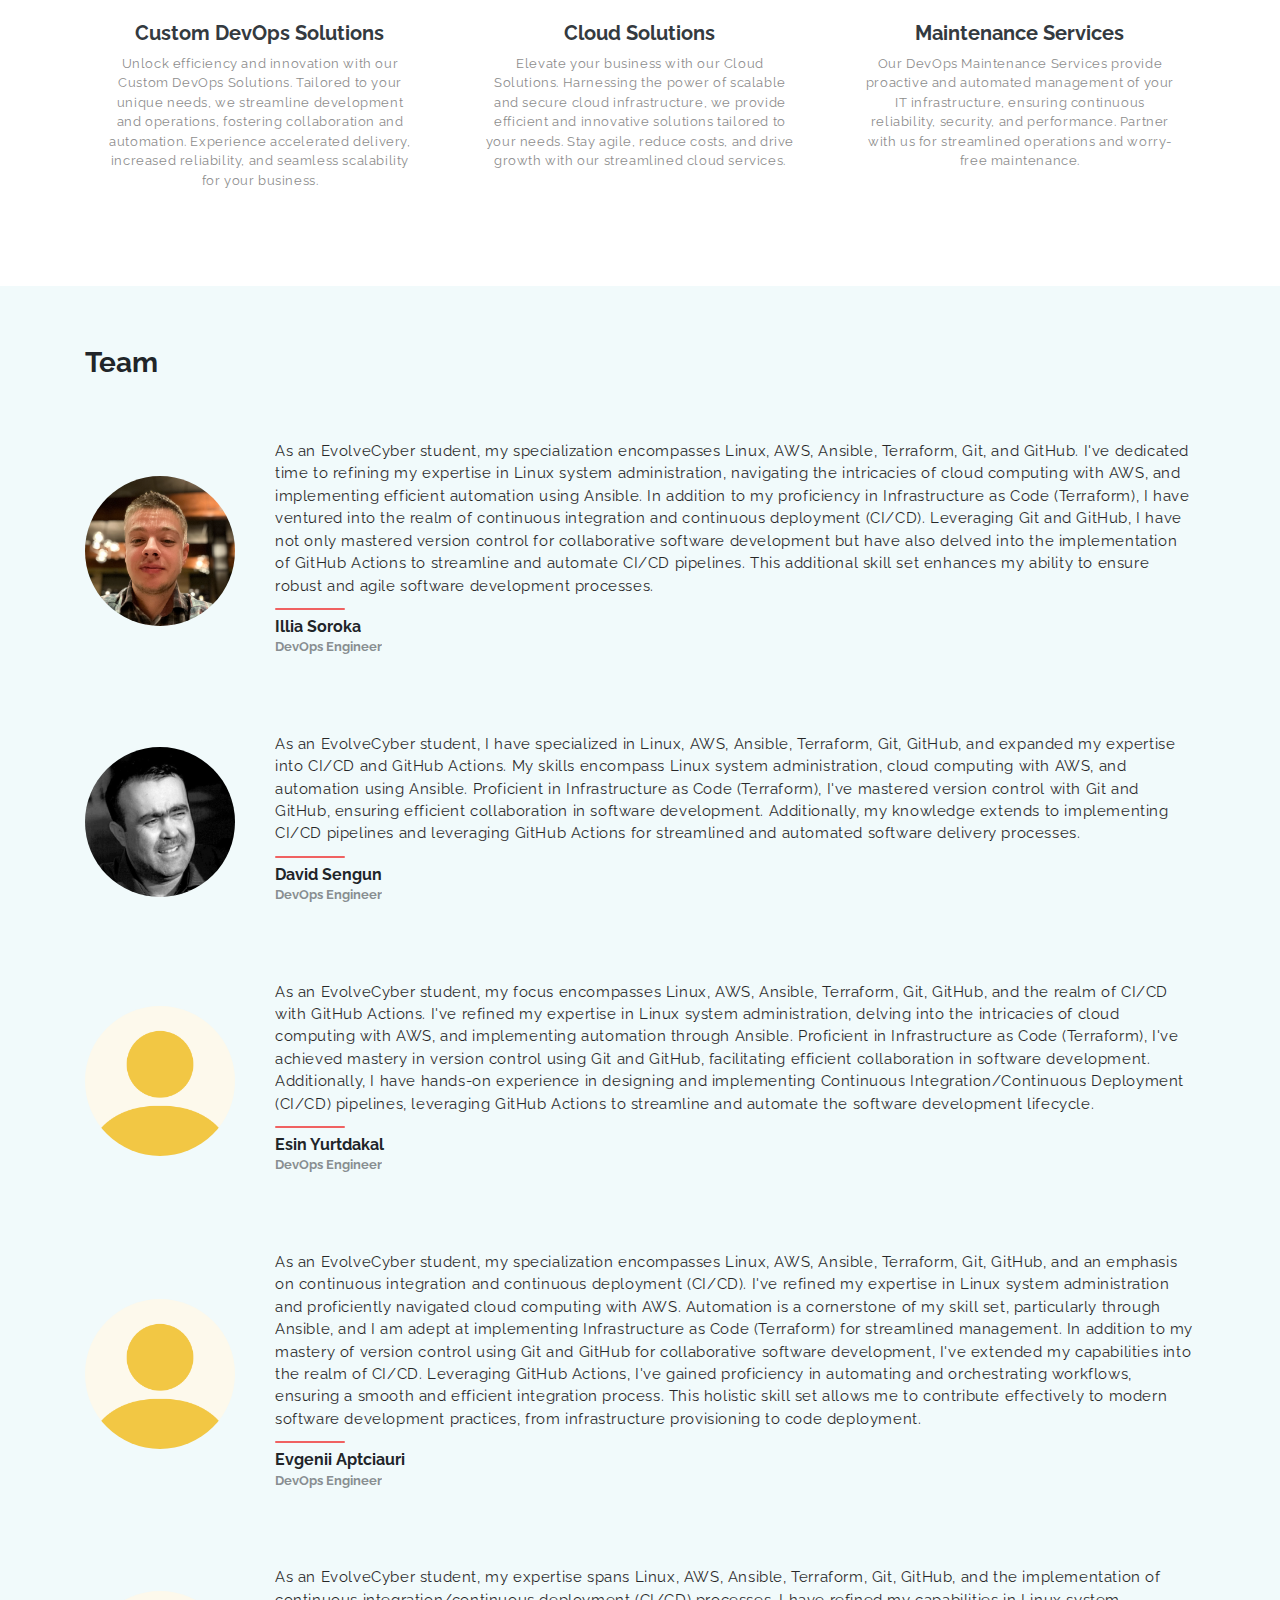
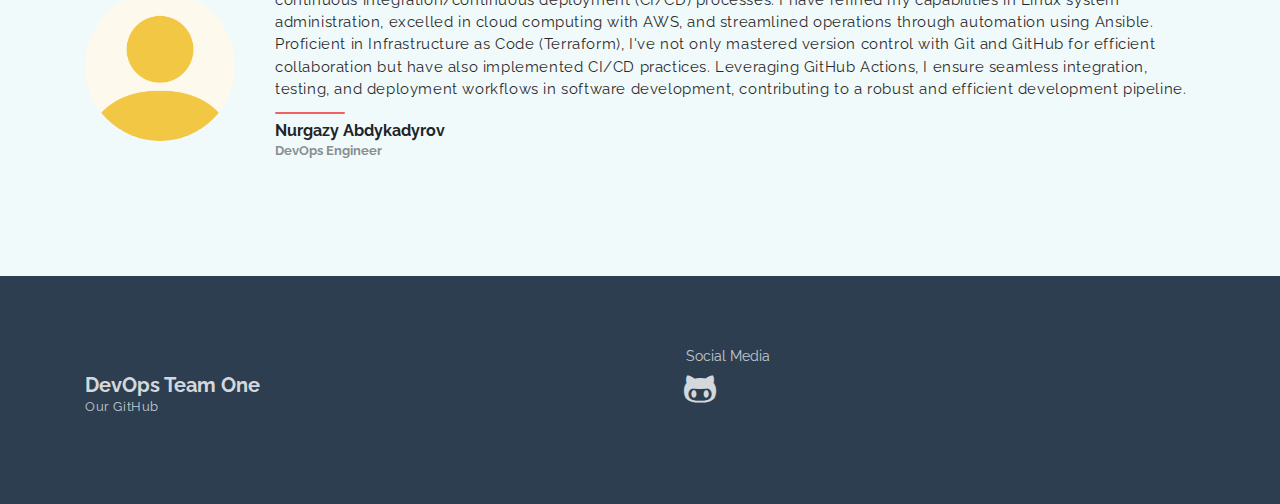
==== commit 9fefb62e: "changed nav bar" ====
--- a/team/index.html
+++ b/team/index.html
@@ -35,17 +35,17 @@
                     <li class="nav-item">
                         <a class="nav-link" href="#about">About</a>
                     </li>
-                    <!-- <li class="nav-item">
-                        <a class="nav-link" href="#portfolio">Portfolio</a>
-                    </li>
-                    <li class="nav-item"> -->
+                    <li class="nav-item">
+                        <a class="nav-link" href="#expertises">Expertises</a>
+                    </li>
+                    <li class="nav-item">
                         <a class="nav-link" href="#testmonial">Team</a>
                     </li>
                     <!-- <li class="nav-item">
                         <a class="nav-link" href="#blog">Blog</a>
                     </li> -->
                     <li class="nav-item">
-                        <a class="nav-link" href="#contact">Contact</a>
+                        <a class="nav-link" href="#social">Contact</a>
                     </li>
                     <li class="nav-item ml-0 ml-lg-4">
                         <a class="nav-link btn btn-primary" >Components</a>
@@ -131,7 +131,7 @@
         </div>
     </section>
 
-    <section class="section">
+    <section class="section" id="expertises">
         <div class="container">
           
             <h3 class="section-title mb-4">Expertises</h3>
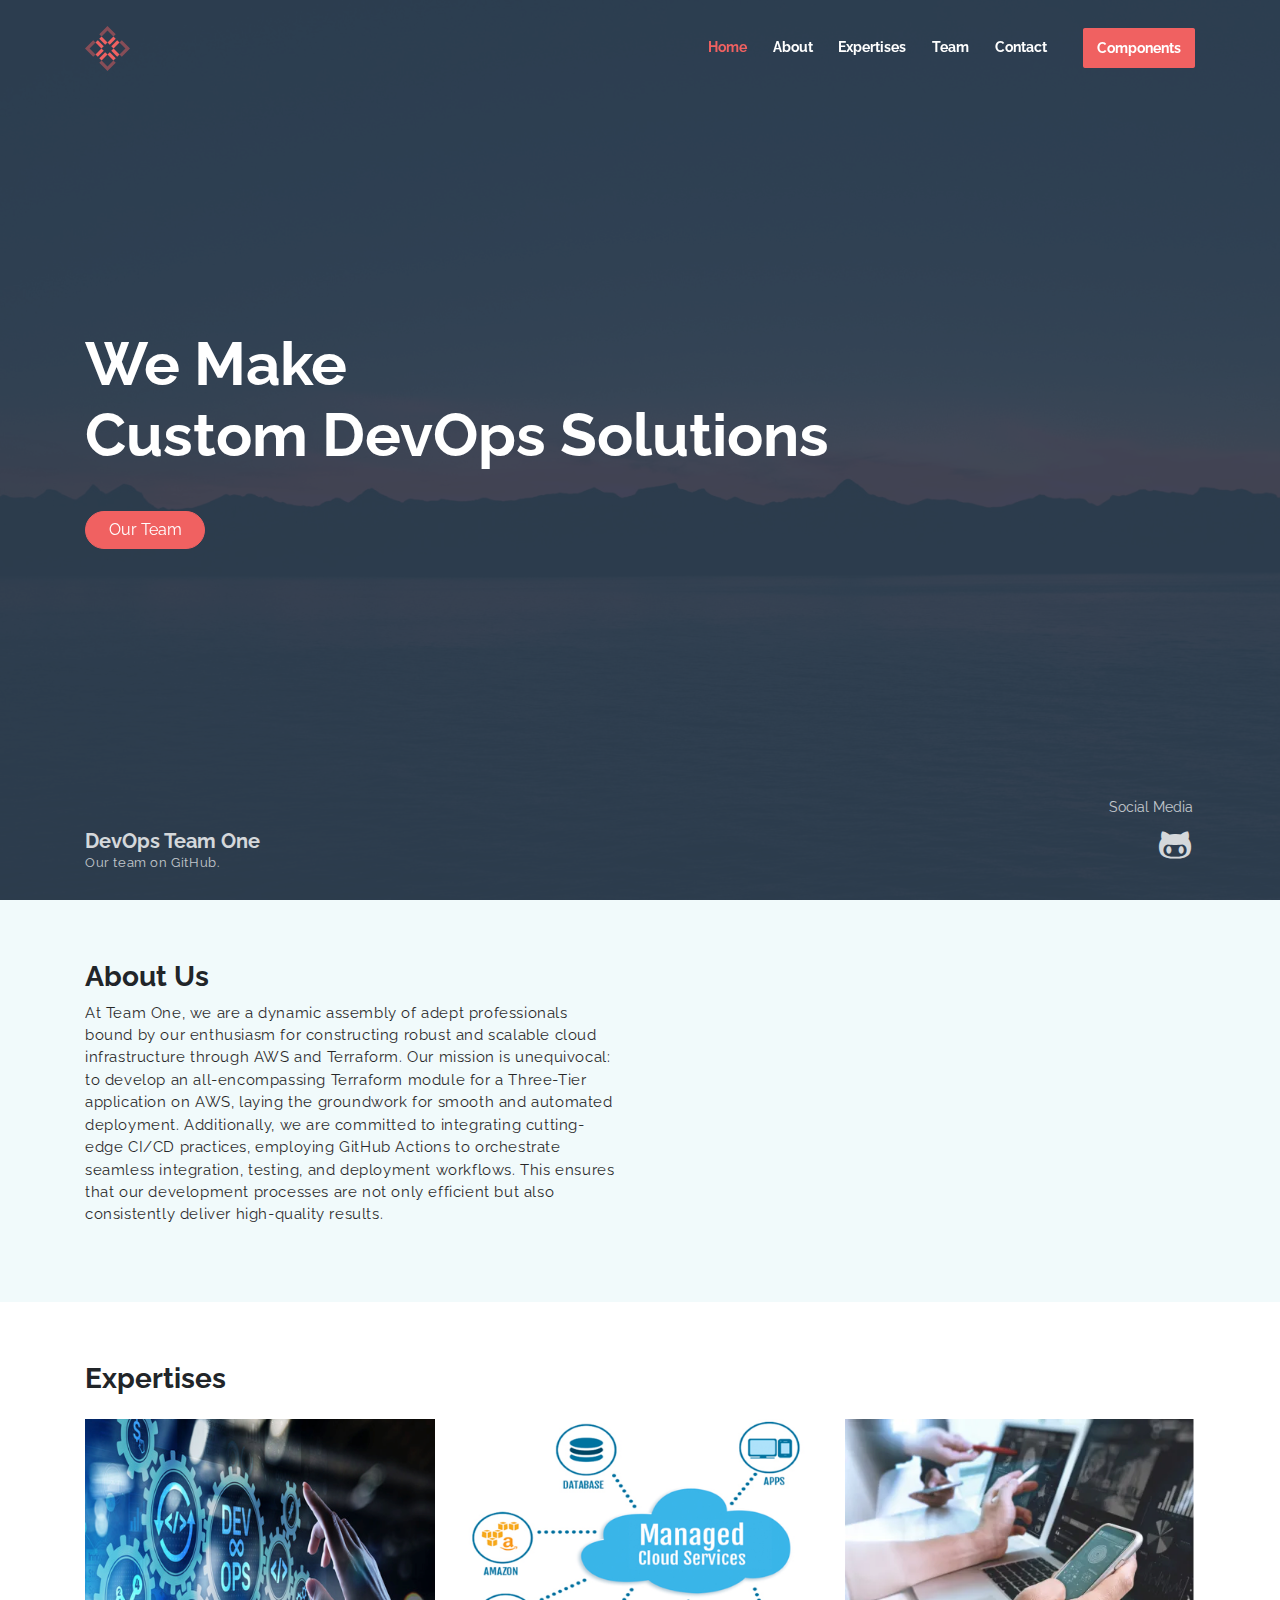
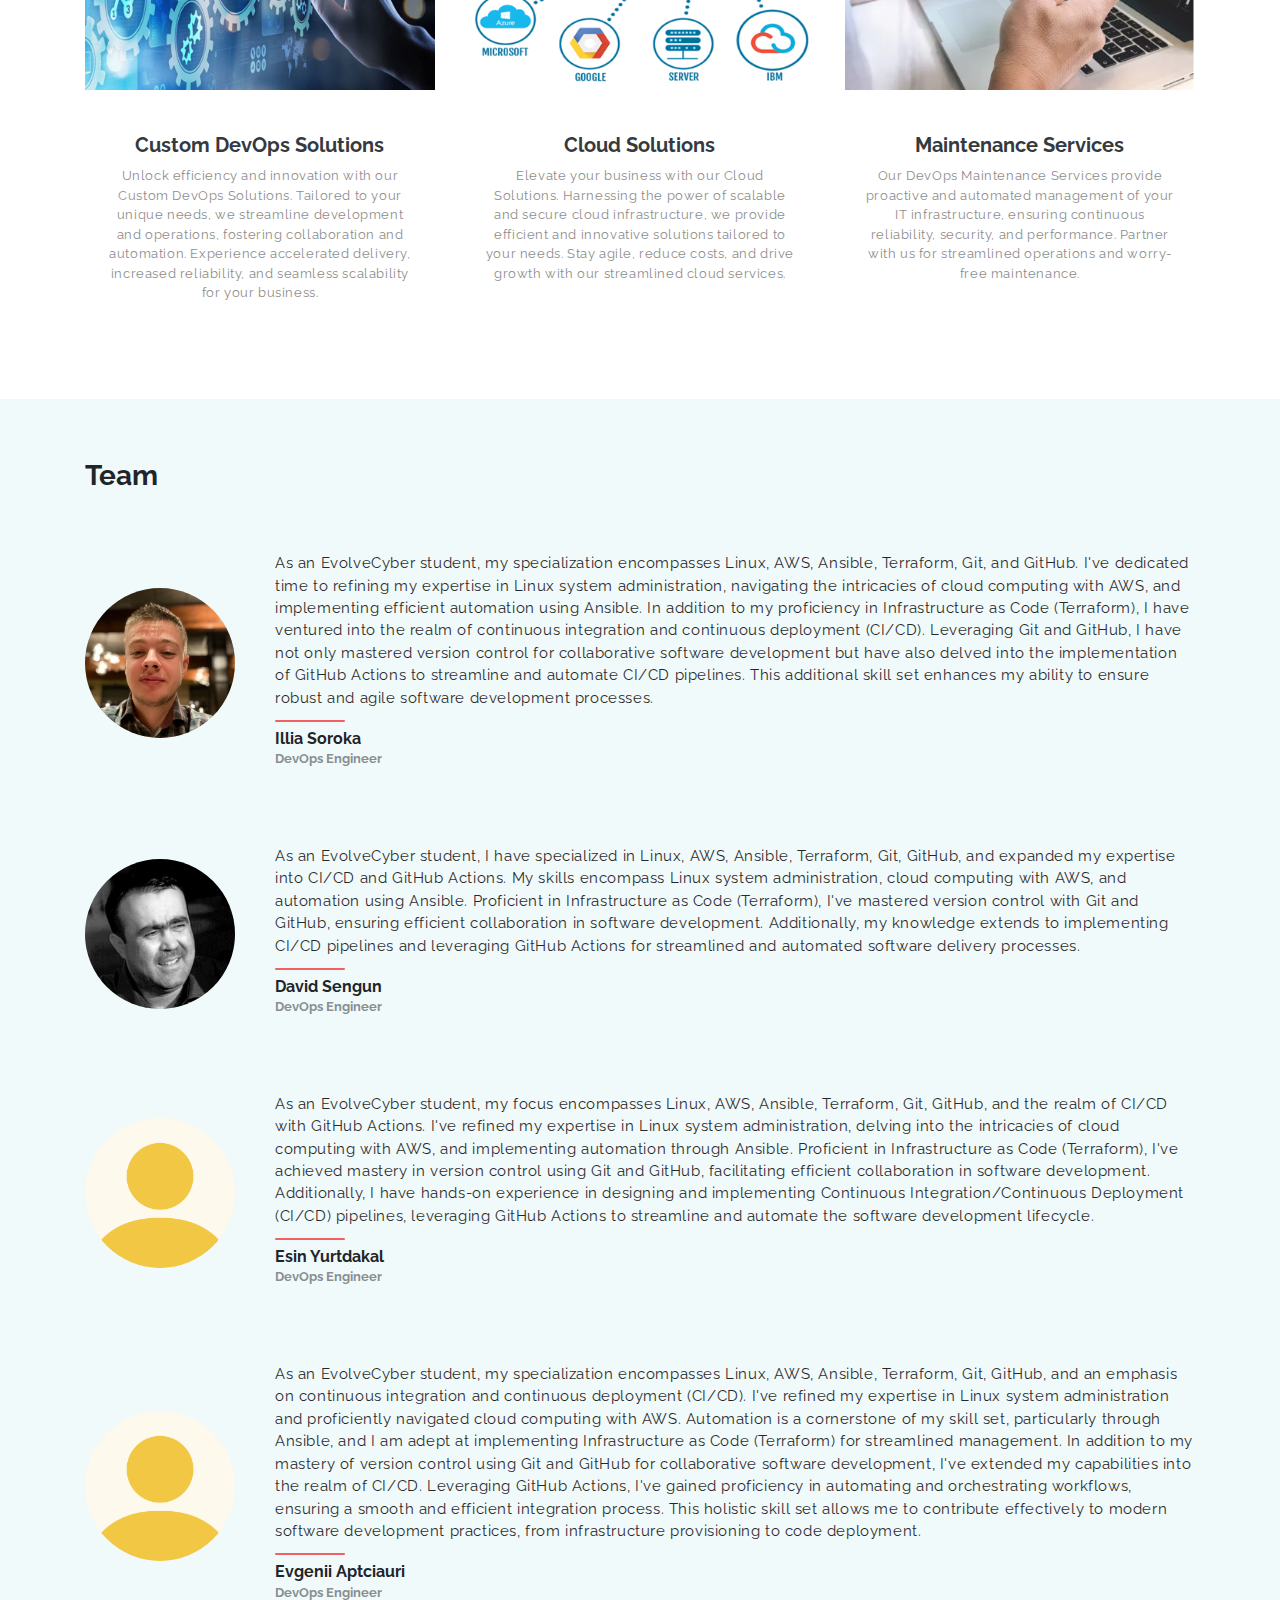
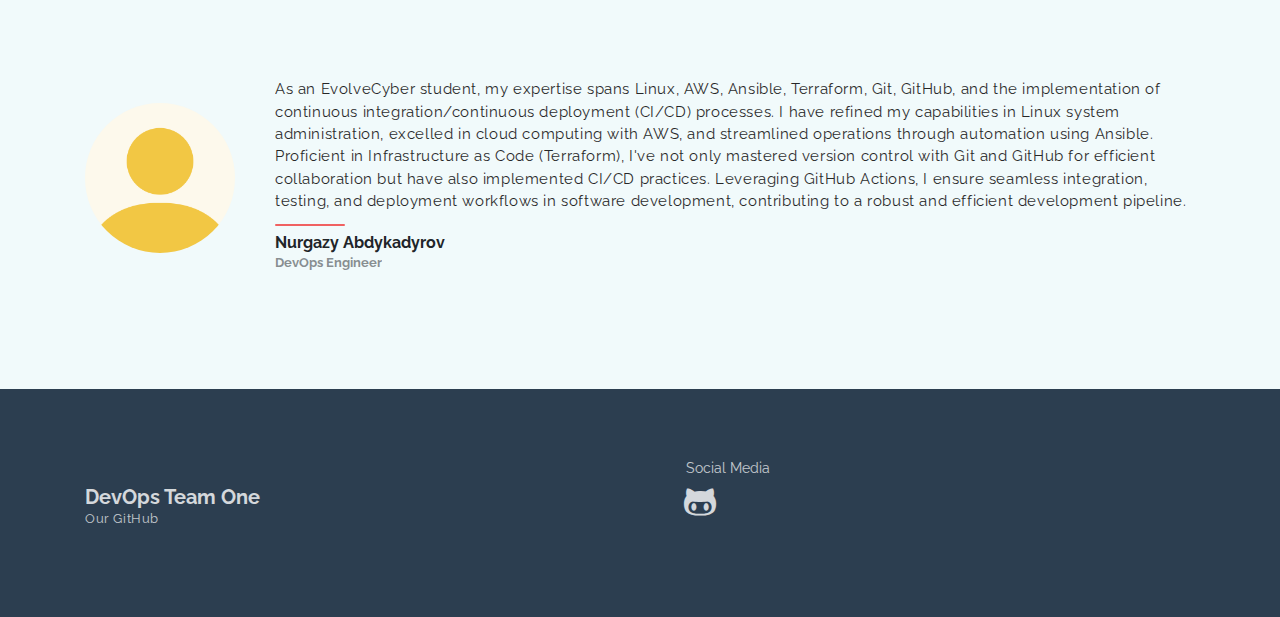
==== commit d8a783e1: "changed abot us" ====
--- a/team/index.html
+++ b/team/index.html
@@ -116,10 +116,11 @@
                     
                     <h3 class="section-title">About Us</h3>
                     <p>
-                        At Team One, we are a dynamic group of skilled professionals united by our
-                        passion for building resilient and scalable cloud infrastructure using AWS and Terraform. 
-                        Our mission is clear: to craft a comprehensive Terraform module for a Three-Tier application on AWS, 
-                        setting the stage for seamless and automated deployment.
+                        At Team One, we are a dynamic assembly of adept professionals bound by our enthusiasm for constructing robust and scalable cloud infrastructure 
+                        through AWS and Terraform. Our mission is unequivocal: to develop an all-encompassing Terraform module for a Three-Tier application on AWS, 
+                        laying the groundwork for smooth and automated deployment. Additionally, we are committed to integrating cutting-edge CI/CD practices, 
+                        employing GitHub Actions to orchestrate seamless integration, testing, and deployment workflows. This ensures that our development processes 
+                        are not only efficient but also consistently deliver high-quality results.
                     </p>
 
                 </div>
